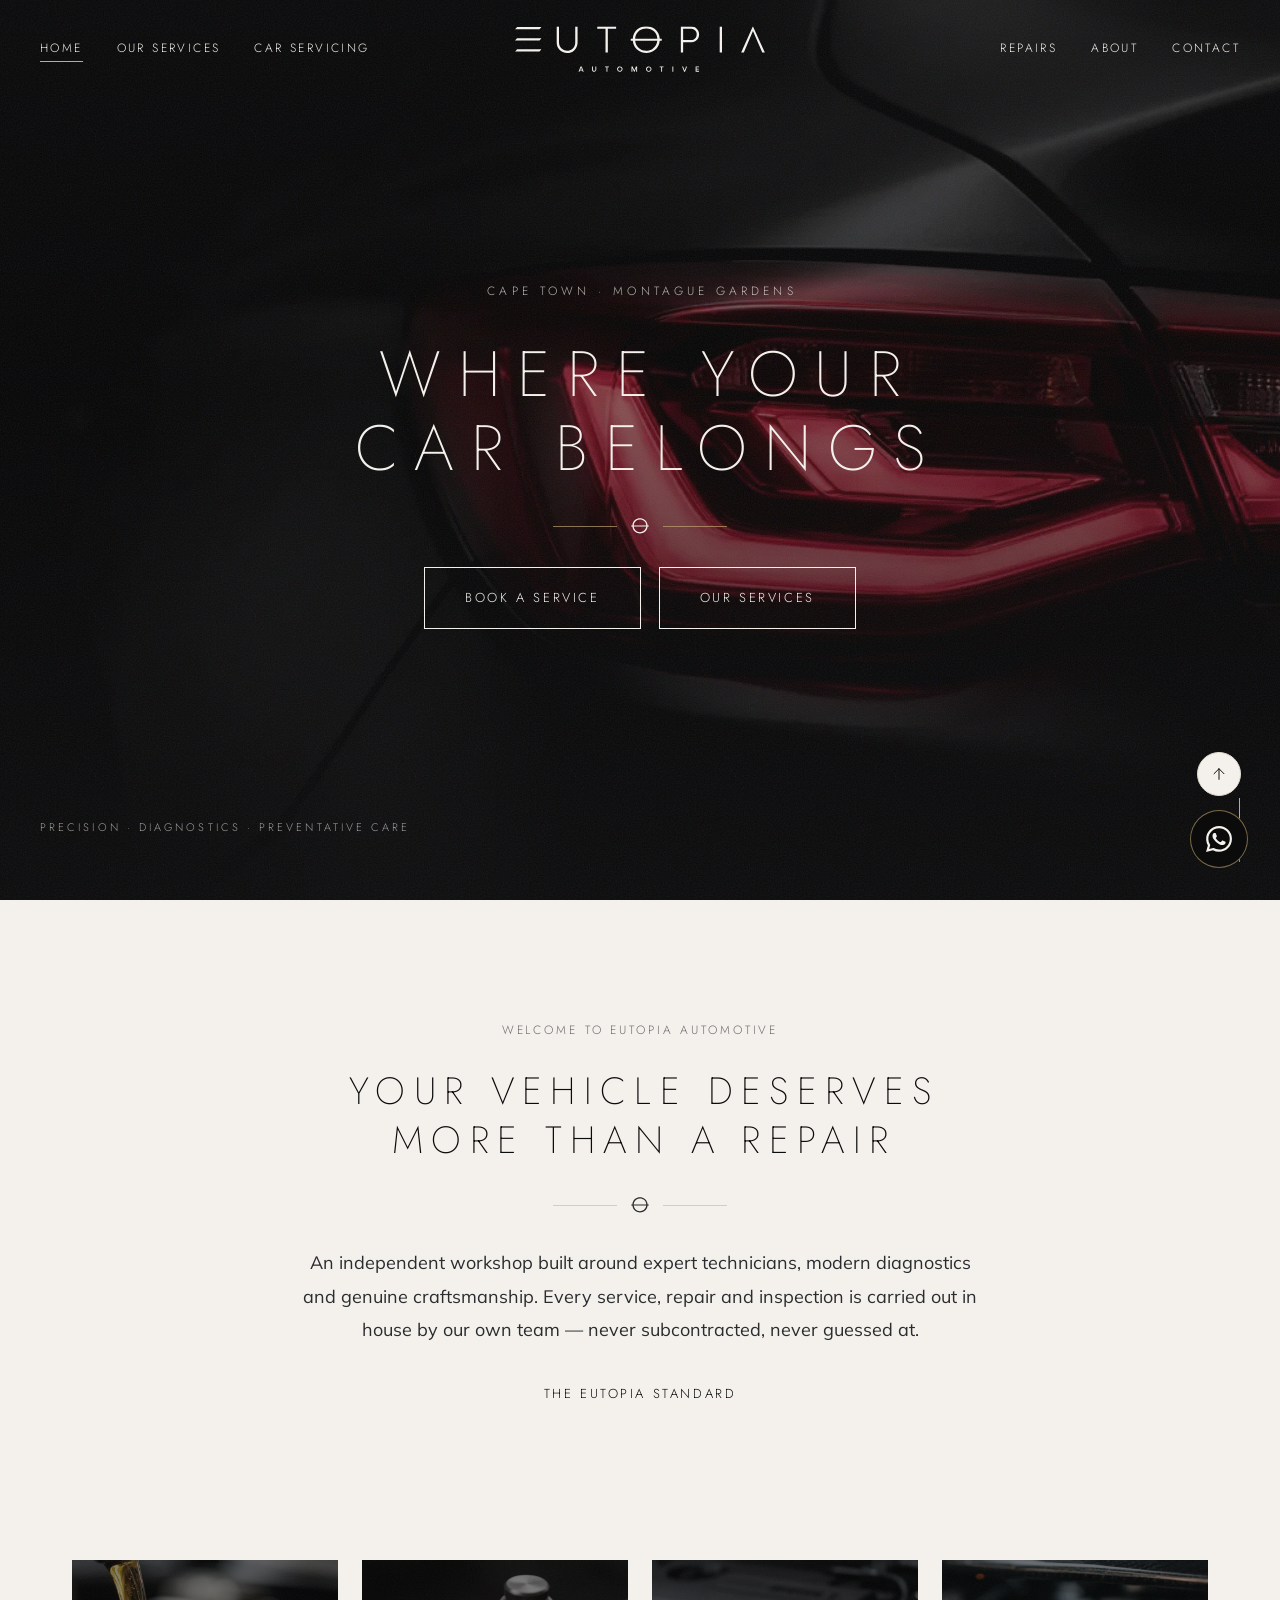
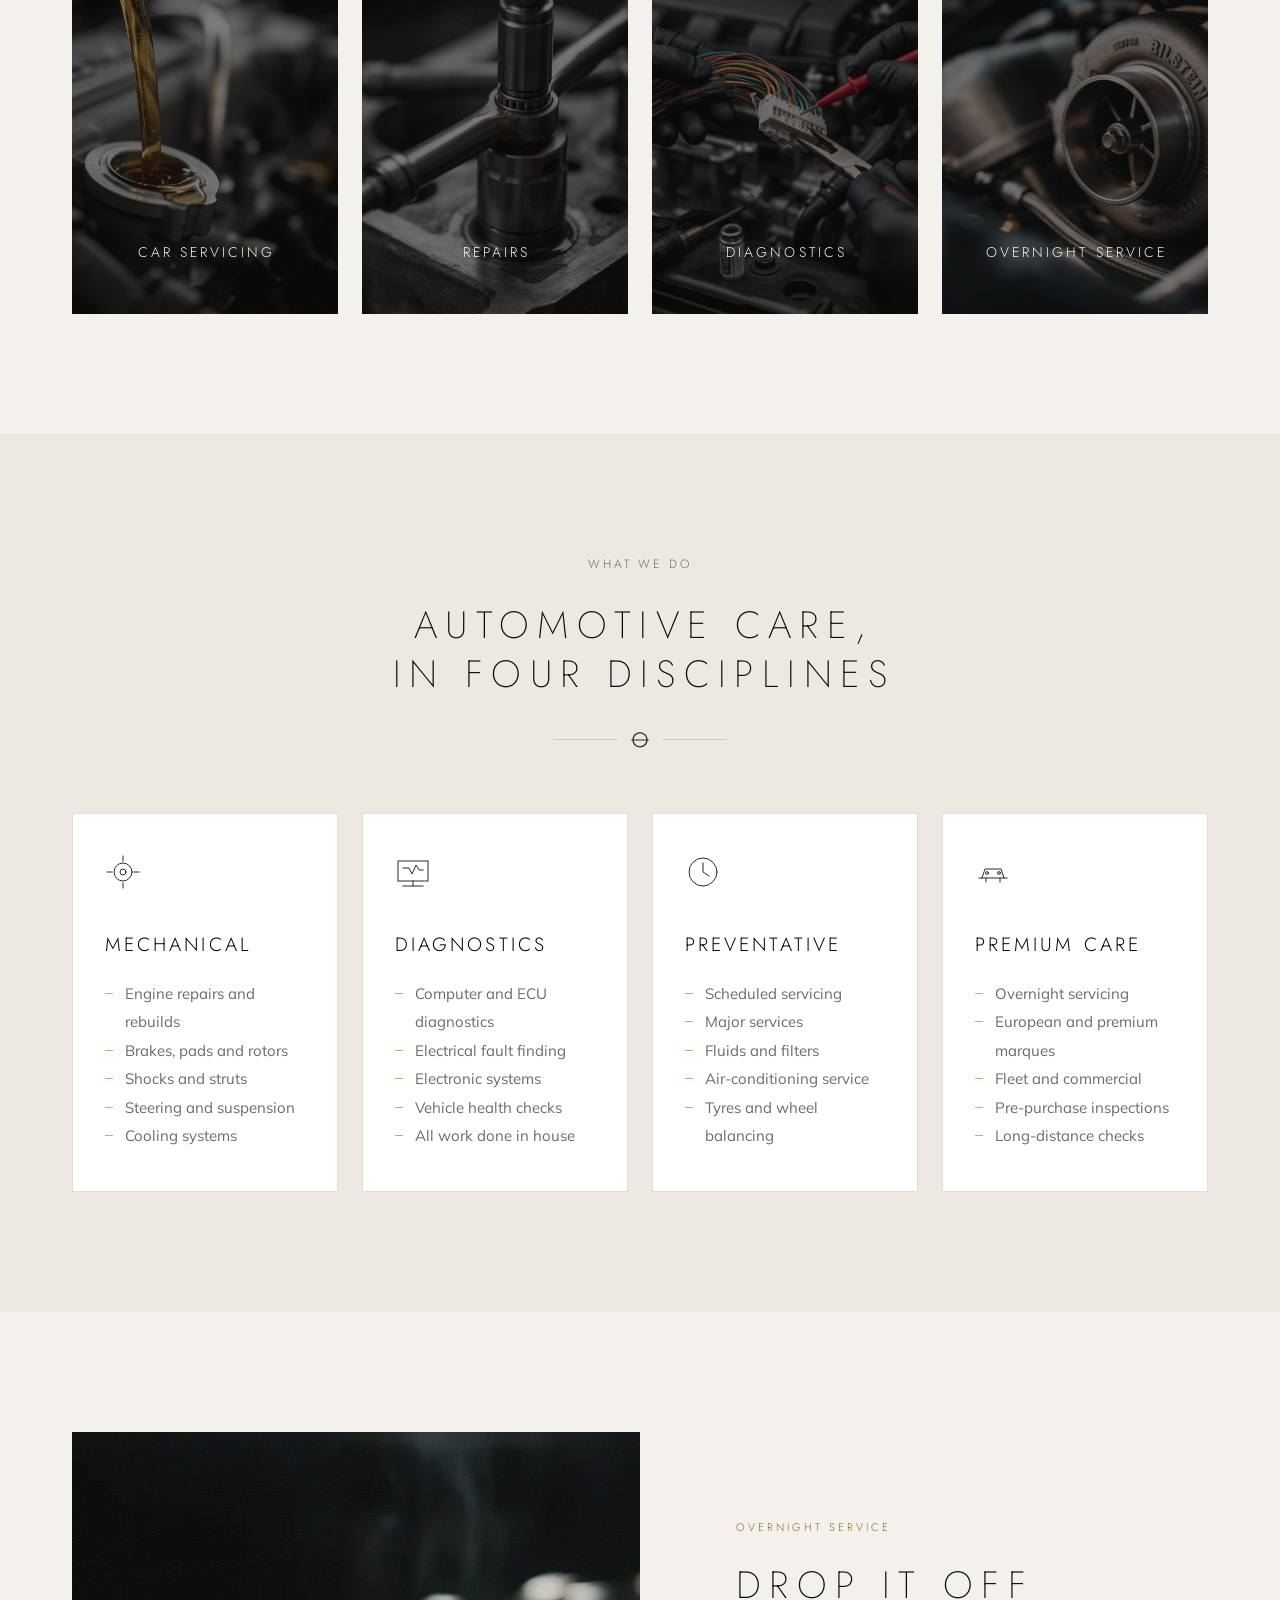
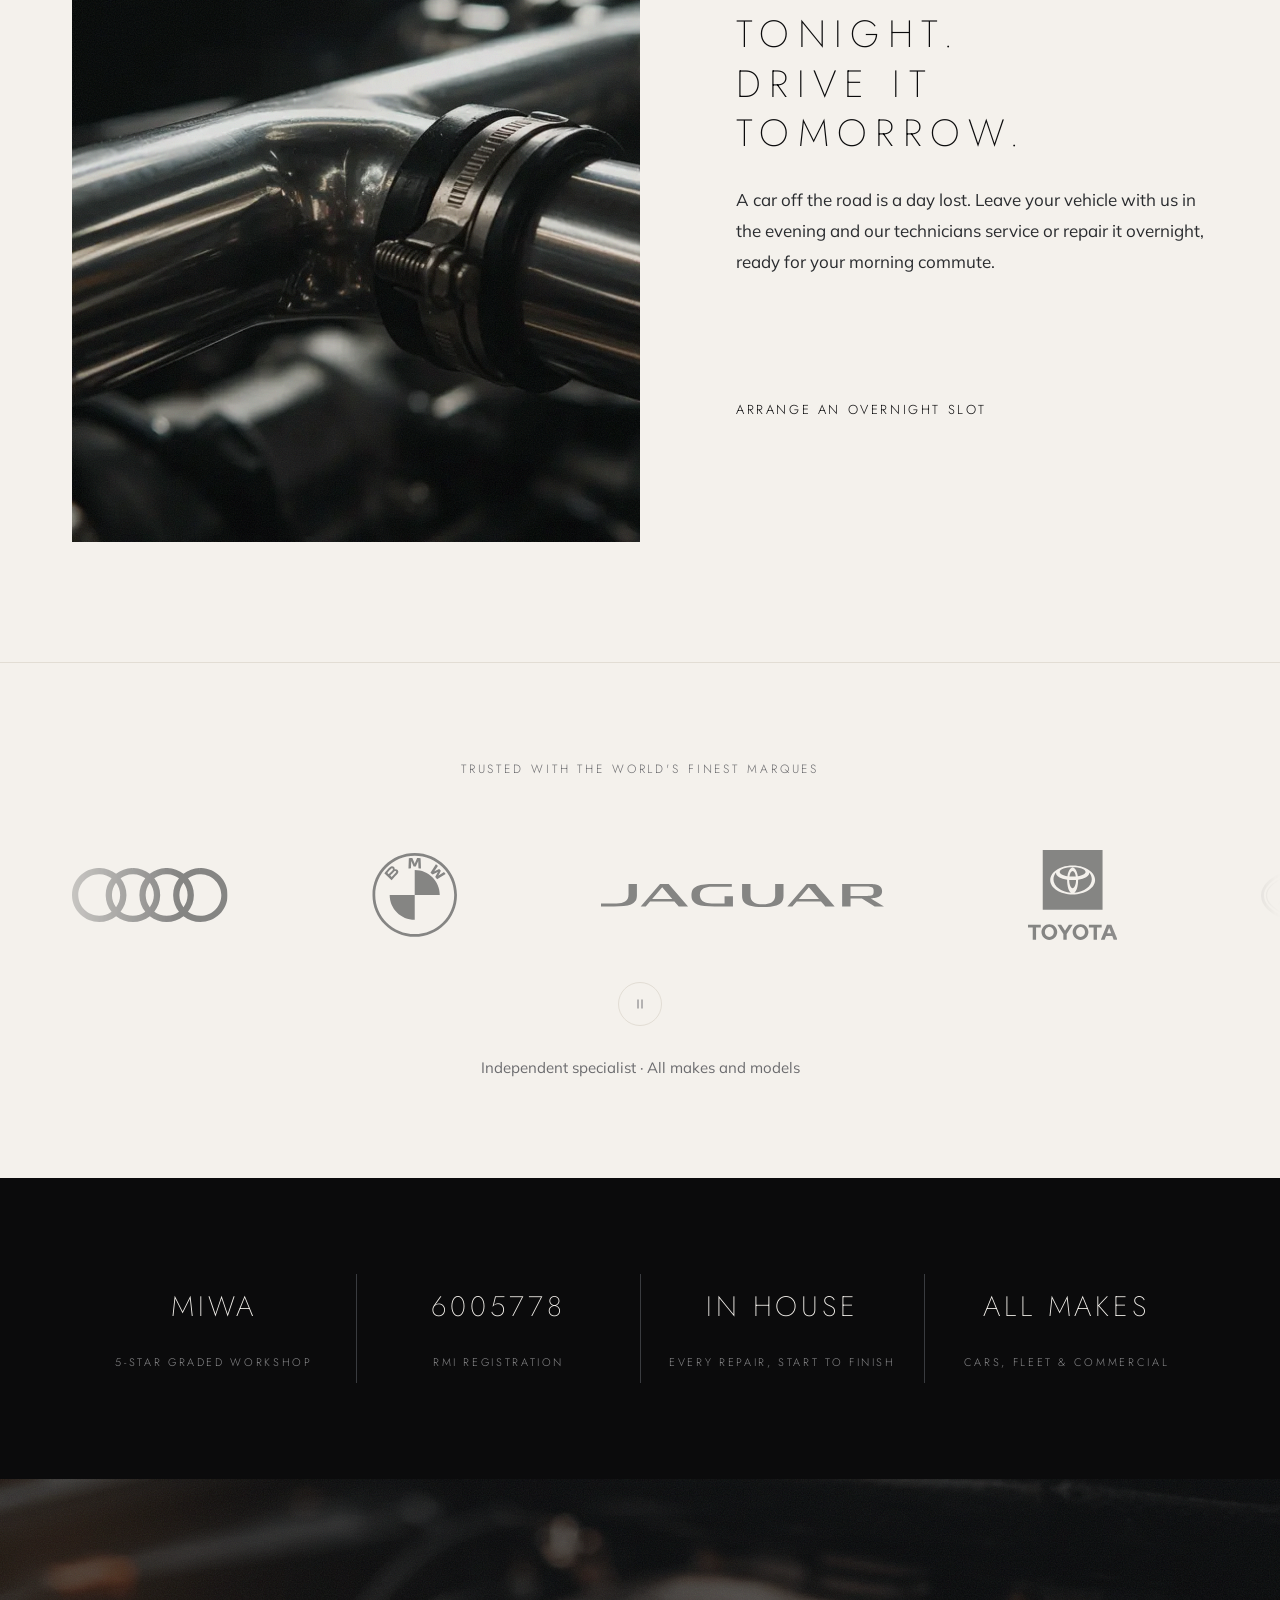
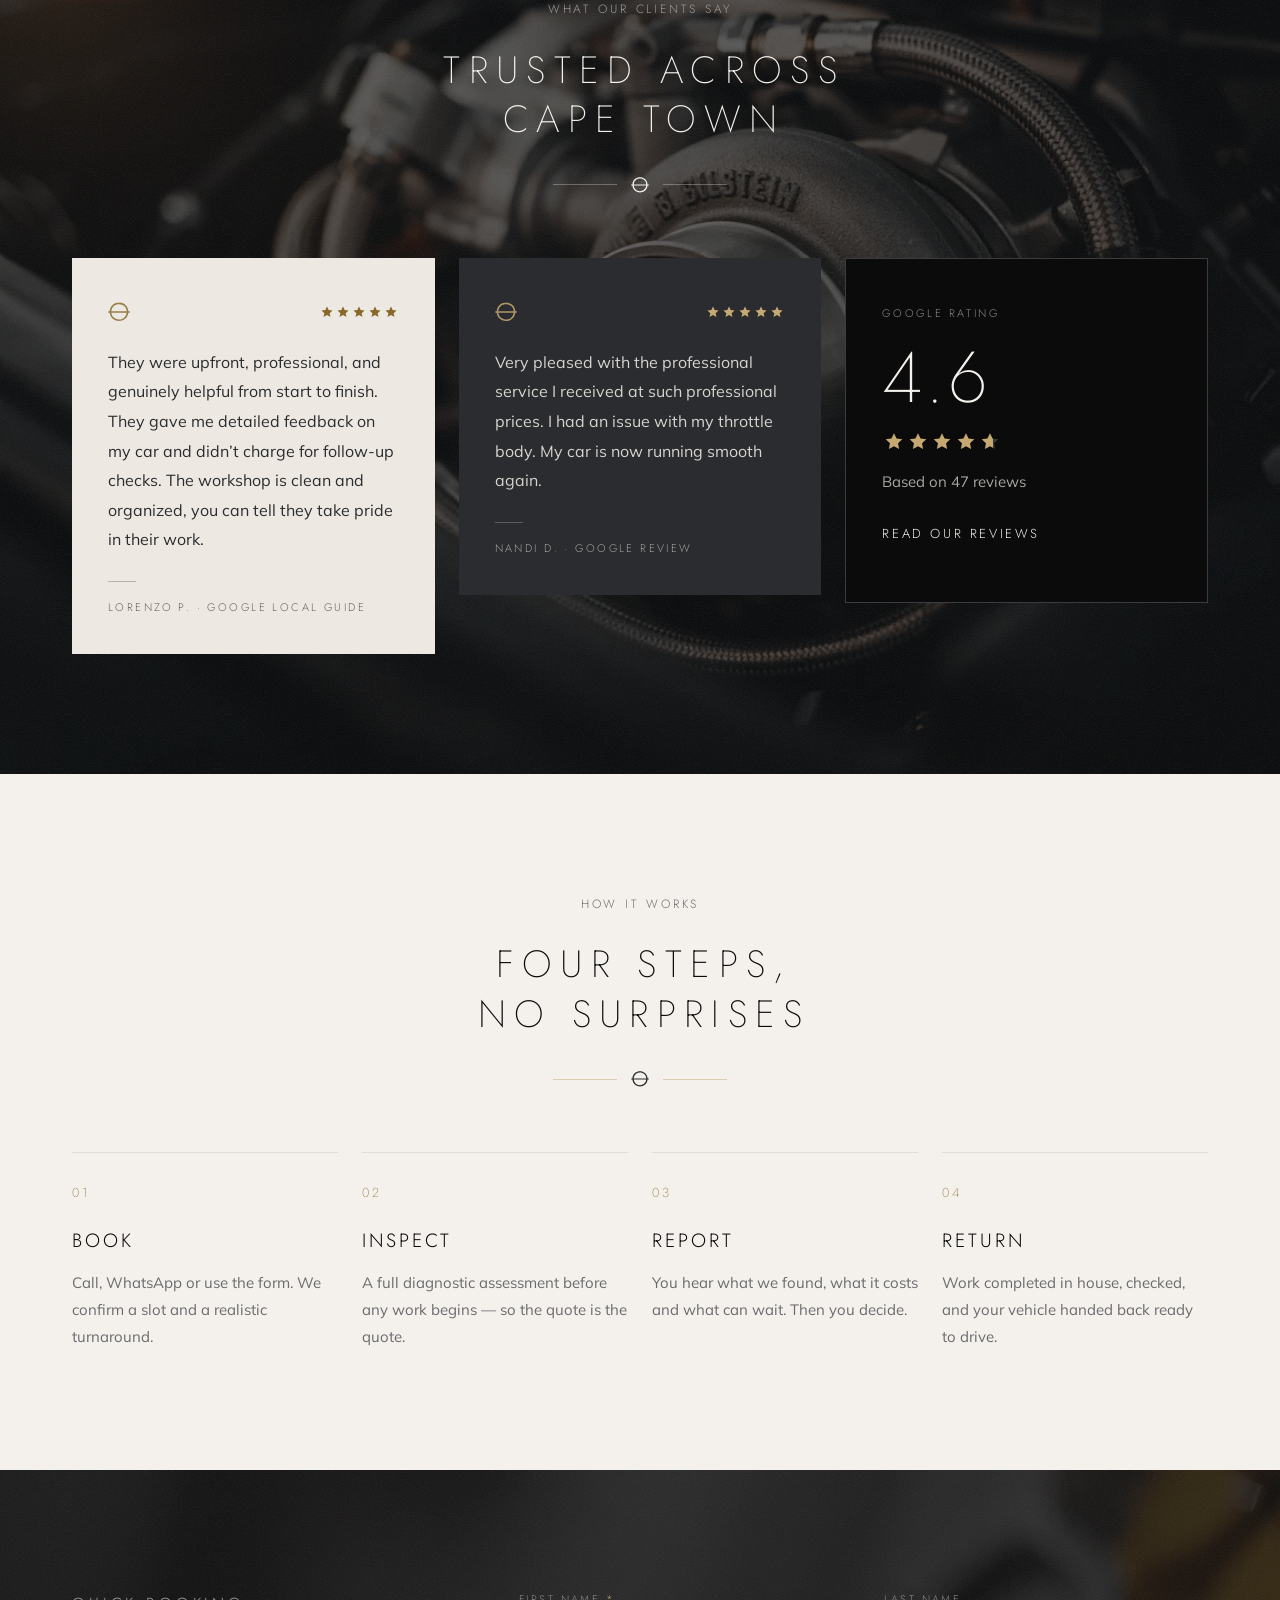
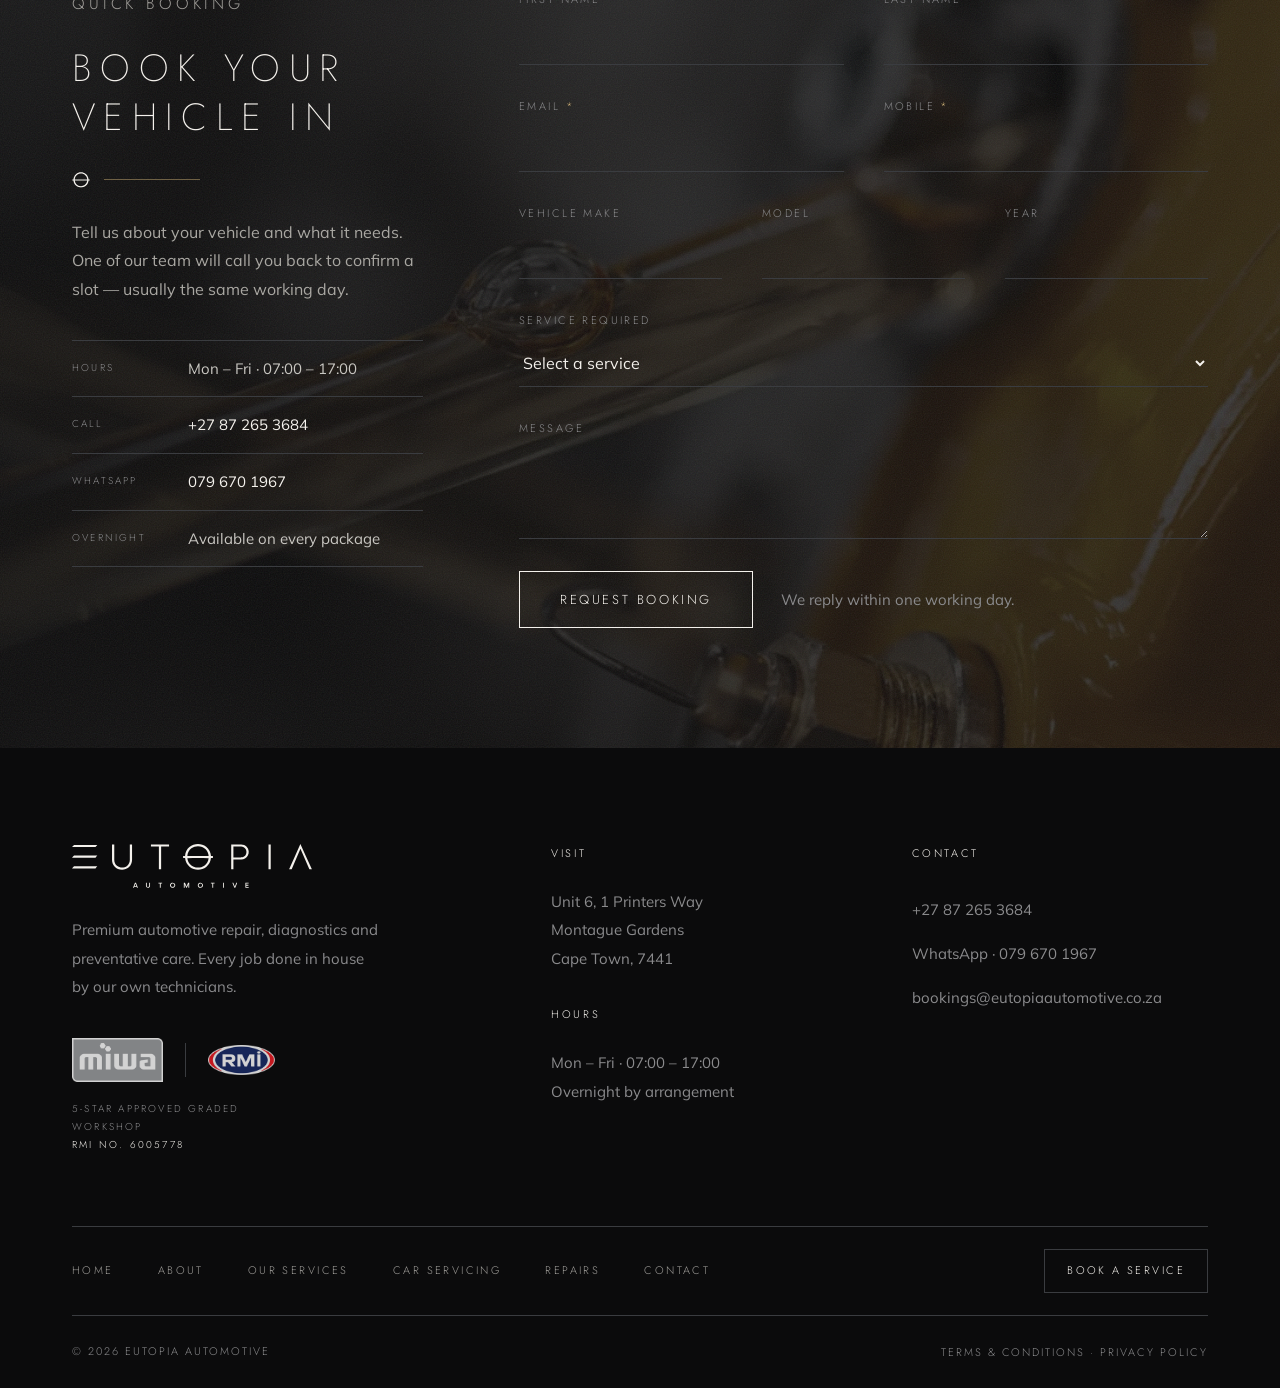
==== index.html @ 38d5803f "Fix: restore Jost and Mulish on every page (font stylesheet link was dropped by the build)" ====
<!DOCTYPE html>
<html lang="en-ZA">
<head>
<meta charset="UTF-8">
<meta name="viewport" content="width=device-width, initial-scale=1">
<title>Car Service &amp; Repairs Cape Town | EUTOPIA Automotive</title>
<meta name="description" content="MIWA 5-star graded workshop in Montague Gardens, Cape Town. Car servicing from R850, diagnostics, repairs and overnight service — every job done in house.">
<meta name="robots" content="index, follow, max-image-preview:large, max-snippet:-1">
<link rel="canonical" href="https://www.eutopiaautomotive.co.za/">
<meta property="og:type" content="website">
<meta property="og:locale" content="en_ZA">
<meta property="og:site_name" content="EUTOPIA Automotive">
<meta property="og:title" content="Car Service &amp; Repairs Cape Town | EUTOPIA Automotive">
<meta property="og:description" content="MIWA 5-star graded workshop in Montague Gardens, Cape Town. Car servicing from R850, diagnostics, repairs and overnight service — every job done in house.">
<meta property="og:url" content="https://www.eutopiaautomotive.co.za/">
<meta property="og:image" content="https://www.eutopiaautomotive.co.za/assets/img/og-eutopia.jpg">
<meta property="og:image:width" content="1200">
<meta property="og:image:height" content="630">
<meta property="og:image:alt" content="EUTOPIA Automotive — premium automotive care in Cape Town">
<meta name="twitter:card" content="summary_large_image">
<meta name="twitter:title" content="Car Service &amp; Repairs Cape Town | EUTOPIA Automotive">
<meta name="twitter:description" content="MIWA 5-star graded workshop in Montague Gardens, Cape Town. Car servicing from R850, diagnostics, repairs and overnight service — every job done in house.">
<meta name="twitter:image" content="https://www.eutopiaautomotive.co.za/assets/img/og-eutopia.jpg">
<meta name="geo.region" content="ZA-WC">
<meta name="geo.placename" content="Montague Gardens, Cape Town">
<link rel="icon" type="image/svg+xml" href="/favicon.svg">
<link rel="apple-touch-icon" href="/favicon.svg">
<meta name="theme-color" content="#0B0B0C">
<link rel="alternate" type="text/plain" title="LLM summary" href="/llms.txt">
<link rel="preconnect" href="https://fonts.googleapis.com">
<link rel="preconnect" href="https://fonts.gstatic.com" crossorigin>
<link href="https://fonts.googleapis.com/css2?family=Jost:wght@200;300;400&family=Mulish:wght@300;400&display=swap" rel="stylesheet">
<link rel="stylesheet" href="/assets/css/site.css?v=c43fa5d159">
<script type="application/ld+json">
{
 "@context": "https://schema.org",
 "@graph": [
  {
   "@type": [
    "AutoRepair",
    "LocalBusiness"
   ],
   "@id": "https://www.eutopiaautomotive.co.za/#business",
   "name": "EUTOPIA Automotive",
   "alternateName": "Total Motor Care",
   "url": "https://www.eutopiaautomotive.co.za/",
   "logo": "https://www.eutopiaautomotive.co.za/assets/brand/eutopia-logo-obsidian.svg",
   "image": "https://www.eutopiaautomotive.co.za/assets/img/og-eutopia.jpg",
   "description": "Independent automotive workshop in Montague Gardens, Cape Town: servicing, diagnostics, mechanical and auto-electrical repairs and overnight service for all makes.",
   "telephone": "+27872653684",
   "email": "bookings@eutopiaautomotive.co.za",
   "address": {
    "@type": "PostalAddress",
    "streetAddress": "Unit 6, 1 Printers Way",
    "addressLocality": "Cape Town",
    "addressRegion": "Western Cape",
    "postalCode": "7441",
    "addressCountry": "ZA"
   },
   "areaServed": [
    {
     "@type": "City",
     "name": "Cape Town"
    },
    {
     "@type": "Place",
     "name": "Montague Gardens"
    },
    {
     "@type": "Place",
     "name": "Milnerton"
    },
    {
     "@type": "Place",
     "name": "Century City"
    }
   ],
   "openingHoursSpecification": [
    {
     "@type": "OpeningHoursSpecification",
     "dayOfWeek": [
      "Monday",
      "Tuesday",
      "Wednesday",
      "Thursday",
      "Friday"
     ],
     "opens": "07:00",
     "closes": "17:00"
    }
   ],
   "priceRange": "R850–R4250",
   "currenciesAccepted": "ZAR",
   "memberOf": [
    {
     "@type": "Organization",
     "name": "Motor Industry Workshop Association (MIWA)",
     "url": "https://www.miwa.org.za/"
    },
    {
     "@type": "Organization",
     "name": "Retail Motor Industry Organisation (RMI)",
     "url": "https://www.rmi.org.za/"
    }
   ],
   "knowsAbout": [
    "Car servicing",
    "Vehicle diagnostics",
    "Auto-electrical repairs",
    "Brake repairs",
    "Suspension repairs",
    "Engine rebuilds",
    "Vehicle air-conditioning",
    "Wheel alignment and balancing",
    "Fleet maintenance"
   ],
   "contactPoint": [
    {
     "@type": "ContactPoint",
     "contactType": "customer service",
     "telephone": "+27872653684",
     "email": "bookings@eutopiaautomotive.co.za",
     "areaServed": "ZA",
     "availableLanguage": [
      "English"
     ]
    }
   ],
   "hasOfferCatalog": {
    "@id": "https://www.eutopiaautomotive.co.za/car-servicing#packages"
   }
  },
  {
   "@type": "WebSite",
   "@id": "https://www.eutopiaautomotive.co.za/#website",
   "url": "https://www.eutopiaautomotive.co.za/",
   "name": "EUTOPIA Automotive",
   "alternateName": "Total Motor Care",
   "inLanguage": "en-ZA",
   "publisher": {
    "@id": "https://www.eutopiaautomotive.co.za/#business"
   }
  },
  {
   "@type": "WebPage",
   "@id": "https://www.eutopiaautomotive.co.za/#webpage",
   "url": "https://www.eutopiaautomotive.co.za/",
   "name": "Car Service & Repairs Cape Town | EUTOPIA Automotive",
   "description": "MIWA 5-star graded workshop in Montague Gardens, Cape Town. Car servicing from R850, diagnostics, repairs and overnight service — every job done in house.",
   "inLanguage": "en-ZA",
   "isPartOf": {
    "@id": "https://www.eutopiaautomotive.co.za/#website"
   },
   "about": {
    "@id": "https://www.eutopiaautomotive.co.za/#business"
   },
   "dateModified": "2026-09-22",
   "primaryImageOfPage": {
    "@type": "ImageObject",
    "url": "https://www.eutopiaautomotive.co.za/assets/img/og-eutopia.jpg"
   }
  }
 ]
}
</script>
</head>
<body data-page="home" class="page-home">

<svg width="0" height="0" style="position:absolute" aria-hidden="true" focusable="false">
  <symbol id="eut-logo" viewBox="0 0 1639 300"><path d="M801.84 21.0896C833.213 -6.20371 883.853 -7.01705 916.4 18.7163C936.066 33.8896 947.92 58.063 949.093 82.7563C953.493 82.7563 957.893 82.7696 962.306 82.7696C962.306 87.3296 962.306 91.8896 962.306 96.463C957.826 96.463 953.36 96.4763 948.893 96.463C946.906 119.93 935.306 142.61 916.626 157.13C885.013 182.276 836.186 182.37 804.573 157.183C785.88 142.65 774.253 119.956 772.266 96.463C767.76 96.4763 763.253 96.463 758.76 96.463C758.733 91.8896 758.746 87.3296 758.76 82.7696C763.133 82.7696 767.52 82.7029 771.906 82.8629C773.36 59.4229 783.746 36.3563 801.84 21.0896ZM815.56 29.4896C798.88 41.9296 788.84 62.1163 787.6 82.7563C836.173 82.7696 884.746 82.7696 933.32 82.7563C932.213 65.303 925.093 48.1163 912.626 35.7429C887.64 10.2629 843.693 7.87627 815.56 29.4896ZM787.88 96.4896C789.533 111.796 795.8 126.703 806.28 138.063C830.24 164.836 874.333 168.69 903.373 148.076C920.293 136.383 931.026 116.85 933.04 96.4896C884.653 96.4629 836.266 96.4629 787.88 96.4896Z" fill="currentColor"/><path d="M1559.67 0.0898438C1585.97 57.5965 1612.17 115.157 1638.33 172.73C1632.63 172.73 1626.92 172.757 1621.23 172.717C1600.92 125.69 1580.64 78.6498 1560.24 31.6632C1540.28 78.6898 1520.37 125.743 1500.37 172.743C1494.49 172.743 1488.63 172.69 1482.77 172.77C1508.25 115.143 1534.05 57.6632 1559.67 0.0898438Z" fill="currentColor"/><path d="M273.254 2.95626C278.347 2.90292 283.441 2.92959 288.534 2.91626C288.574 38.3563 288.521 73.8096 288.561 109.25C288.667 124.396 295.401 139.516 307.187 149.156C326.214 165.05 356.427 165.303 375.667 149.61C387.734 139.983 394.694 124.663 394.787 109.303C394.814 73.8496 394.814 38.4096 394.787 2.9696C399.854 2.86294 404.921 2.99628 409.987 2.84961C410.241 37.8629 410.027 72.8763 410.094 107.89C410.387 127.063 402.374 146.383 387.867 159.063C360.894 183.436 314.521 181.303 290.347 153.943C279.334 141.85 273.361 125.516 273.267 109.21C273.241 73.7829 273.281 38.3696 273.254 2.95626Z" fill="currentColor"/><path d="M539.119 2.92975C580.373 2.92975 621.626 2.91642 662.879 2.92975C662.893 7.70309 662.893 12.4631 662.893 17.2364C644.799 17.2497 626.706 17.2364 608.626 17.2364C608.626 69.1964 608.626 121.143 608.626 173.09C603.533 173.103 598.439 173.09 593.346 173.103C593.333 121.143 593.333 69.1964 593.346 17.2497C575.266 17.2231 557.186 17.2631 539.119 17.2364C539.106 12.4631 539.106 7.68975 539.119 2.92975Z" fill="currentColor"/><path d="M1087.35 2.9306C1109.96 2.9306 1132.59 2.9039 1155.21 2.9439C1169.12 2.87724 1183.13 8.26392 1192.87 18.3306C1208.89 34.4373 1211.55 61.4106 1200.09 80.8239C1191.35 96.1439 1173.99 105.597 1156.47 105.717C1138.44 105.811 1120.4 105.731 1102.37 105.757C1102.36 128.211 1102.39 150.651 1102.36 173.091C1097.35 173.091 1092.33 173.104 1087.33 173.091C1087.32 116.371 1087.31 59.6506 1087.35 2.9306ZM1102.35 17.2639C1102.39 41.9839 1102.35 66.7173 1102.37 91.4373C1116.43 91.4506 1130.48 91.4373 1144.53 91.4506C1154.76 91.7039 1165.76 91.8906 1174.61 85.9173C1191.88 75.3973 1196.27 50.2506 1185.57 33.5973C1179.23 23.3173 1167.27 17.1839 1155.28 17.2506C1137.64 17.2373 1120 17.2239 1102.35 17.2639Z" fill="currentColor"/><path d="M1342.15 2.92936C1347.13 2.91603 1352.13 2.92935 1357.15 2.91602C1357.19 59.6493 1357.17 116.369 1357.16 173.103C1352.13 173.089 1347.13 173.103 1342.13 173.076C1342.13 116.369 1342.12 59.6494 1342.15 2.92936Z" fill="currentColor"/><path d="M0 20.8224C4.57333 15.8758 9.12 10.9158 13.7067 5.98242C66.72 5.99576 119.747 5.9691 172.76 5.99577C168.587 10.9558 164.4 15.9158 160.187 20.8491C106.787 20.8091 53.4 20.8491 0 20.8224Z" fill="currentColor"/><path d="M14.0937 79.0368C66.9737 78.8501 119.867 79.0101 172.76 78.9568C168.654 83.9168 164.414 88.7568 160.347 93.7435C106.907 93.8768 53.4537 93.7701 0.0136719 93.7968C4.80034 88.9835 8.93367 83.3568 14.0937 79.0368Z" fill="currentColor"/><path d="M13.814 151.889C66.8007 151.995 119.774 151.875 172.761 151.942C168.601 156.889 164.414 161.822 160.254 166.755C106.841 166.782 53.4407 166.782 0.0273438 166.755C4.60068 161.782 9.14734 156.769 13.814 151.889Z" fill="currentColor"/><path d="M682.454 264.837C691.974 262.077 703.214 268.424 704.667 278.477C706.614 287.477 700.294 297.21 691.174 298.797C682.347 300.97 672.201 295.61 669.961 286.61C667.107 277.49 673.027 266.824 682.454 264.837ZM681.094 271.49C672.961 275.784 673.681 289.37 682.361 292.624C690.054 296.304 699.907 289.637 698.947 281.064C698.961 272.424 688.294 266.957 681.094 271.49Z" fill="currentColor"/><path d="M873.107 264.649C882.974 262.196 894.081 269.489 894.721 279.863C896.147 289.703 887.734 299.263 877.801 299.209C868.414 299.983 859.334 292.209 859.201 282.703C858.481 274.276 864.787 266.089 873.107 264.649ZM871.734 271.089C863.387 274.689 863.041 288.009 871.147 292.089C878.281 296.396 888.734 291.076 888.787 282.569C889.947 273.716 879.481 266.929 871.734 271.089Z" fill="currentColor"/><path d="M429.934 264.797C432.227 264.797 434.52 264.784 436.827 264.797C441.307 276.077 445.76 287.384 450.214 298.677C448.054 298.664 445.907 298.664 443.76 298.664C442.854 296.264 441.934 293.877 441 291.49C435.867 291.49 430.734 291.49 425.6 291.49C424.667 293.877 423.747 296.264 422.854 298.677C420.747 298.664 418.64 298.664 416.547 298.677C421 287.384 425.454 276.09 429.934 264.797ZM433.214 271.29C431.44 276.25 429.507 281.157 427.667 286.09C431.414 286.077 435.187 286.077 438.947 286.09C437.054 281.144 435.28 276.157 433.214 271.29Z" fill="currentColor"/><path d="M505.133 287.37C504.839 279.85 505.093 272.317 505.039 264.81C506.466 264.797 509.346 264.783 510.786 264.783C510.959 272.063 510.653 279.357 510.933 286.65C511.266 291.237 516.213 294.423 520.586 293.41C524.386 292.837 527.279 289.143 527.066 285.33C527.133 278.49 527.039 271.637 527.079 264.797C529.013 264.797 530.946 264.797 532.893 264.797C532.839 272.023 532.999 279.263 532.839 286.49C532.773 293.557 526.186 299.37 519.239 299.223C512.413 299.61 505.706 294.29 505.133 287.37Z" fill="currentColor"/><path d="M590.213 270.304C590.226 268.45 590.24 266.624 590.253 264.797C598.626 264.81 607 264.784 615.373 264.81C615.36 266.637 615.36 268.477 615.373 270.317C612.16 270.304 608.96 270.317 605.773 270.33C605.76 279.77 605.773 289.224 605.76 298.677C603.813 298.664 601.866 298.664 599.933 298.677C599.866 289.21 600.026 279.744 599.84 270.277C596.626 270.317 593.426 270.317 590.213 270.304Z" fill="currentColor"/><path d="M763.721 298.624C763.774 287.344 763.694 276.077 763.747 264.797C766.267 264.784 768.787 264.797 771.334 264.797C774.987 273.064 778.521 281.384 782.214 289.637C785.801 281.37 789.427 273.117 792.974 264.824C795.481 264.797 797.987 264.797 800.507 264.797C800.521 276.09 800.521 287.384 800.507 298.677C798.561 298.664 796.614 298.664 794.681 298.677C794.667 290.69 794.667 282.69 794.681 274.704C791.147 282.664 787.681 290.664 784.201 298.637C783.201 298.677 781.187 298.744 780.187 298.77C776.467 291.05 773.454 282.997 769.667 275.304C769.481 283.104 769.614 290.89 769.574 298.69C767.614 298.664 765.654 298.624 763.721 298.624Z" fill="currentColor"/><path d="M948.627 264.809C957.013 264.795 965.4 264.795 973.787 264.809C973.773 266.635 973.76 268.462 973.773 270.316C970.56 270.302 967.36 270.316 964.16 270.329C964.16 279.782 964.173 289.222 964.16 298.675C962.2 298.662 960.253 298.662 958.32 298.675C958.307 289.222 958.32 279.782 958.32 270.329C955.08 270.316 951.853 270.302 948.64 270.316C948.627 268.476 948.613 266.635 948.627 264.809Z" fill="currentColor"/><path d="M1032.01 264.797C1033.93 264.797 1035.88 264.797 1037.84 264.81C1037.85 276.09 1037.85 287.384 1037.84 298.677C1035.88 298.664 1033.93 298.664 1032.01 298.677C1032 287.384 1032 276.09 1032.01 264.797Z" fill="currentColor"/><path d="M1095.2 264.81C1097.37 264.797 1099.57 264.797 1101.79 264.797C1105.16 273.53 1108.63 282.237 1111.91 291.01C1114.93 282.384 1120.27 274.144 1120.33 264.797C1122.35 264.797 1124.36 264.797 1126.39 264.81C1126.53 268.184 1125.95 271.557 1124.67 274.704C1121.48 282.717 1118.17 290.677 1114.97 298.677C1112.93 298.664 1110.91 298.664 1108.91 298.677C1104.35 287.37 1099.76 276.104 1095.2 264.81Z" fill="currentColor"/><path d="M1184.28 264.809C1191.63 264.795 1198.96 264.795 1206.32 264.809C1206.29 266.635 1206.29 268.462 1206.32 270.316C1200.91 270.329 1195.51 270.302 1190.11 270.329C1190.08 273.182 1190.08 276.036 1190.09 278.902C1194.96 278.902 1199.83 278.902 1204.69 278.902C1204.68 280.729 1204.68 282.569 1204.71 284.409C1199.83 284.409 1194.97 284.409 1190.11 284.409C1190.08 287.329 1190.08 290.249 1190.09 293.182C1195.59 293.195 1201.09 293.182 1206.6 293.182C1206.56 295.049 1206.53 296.902 1206.41 298.782C1199.04 298.555 1191.65 298.729 1184.28 298.675C1184.27 287.382 1184.27 276.089 1184.28 264.809Z" fill="currentColor"/></symbol>
  <symbol id="eut-logo-black" viewBox="0 0 1639 300"><path d="M801.84 21.0896C833.213 -6.20371 883.853 -7.01705 916.4 18.7163C936.066 33.8896 947.92 58.063 949.093 82.7563C953.493 82.7563 957.893 82.7696 962.306 82.7696C962.306 87.3296 962.306 91.8896 962.306 96.463C957.826 96.463 953.36 96.4763 948.893 96.463C946.906 119.93 935.306 142.61 916.626 157.13C885.013 182.276 836.186 182.37 804.573 157.183C785.88 142.65 774.253 119.956 772.266 96.463C767.76 96.4763 763.253 96.463 758.76 96.463C758.733 91.8896 758.746 87.3296 758.76 82.7696C763.133 82.7696 767.52 82.7029 771.906 82.8629C773.36 59.4229 783.746 36.3563 801.84 21.0896ZM815.56 29.4896C798.88 41.9296 788.84 62.1163 787.6 82.7563C836.173 82.7696 884.746 82.7696 933.32 82.7563C932.213 65.3029 925.093 48.1163 912.626 35.7429C887.64 10.2629 843.693 7.87627 815.56 29.4896ZM787.88 96.4896C789.533 111.796 795.8 126.703 806.28 138.063C830.24 164.836 874.333 168.69 903.373 148.076C920.293 136.383 931.026 116.85 933.04 96.4896C884.653 96.4629 836.266 96.4629 787.88 96.4896Z" fill="black"/><path d="M1559.67 0.0898438C1585.97 57.5965 1612.17 115.157 1638.33 172.73C1632.63 172.73 1626.92 172.757 1621.23 172.717C1600.92 125.69 1580.64 78.6498 1560.24 31.6632C1540.28 78.6898 1520.37 125.743 1500.37 172.743C1494.49 172.743 1488.63 172.69 1482.77 172.77C1508.25 115.143 1534.05 57.6632 1559.67 0.0898438Z" fill="black"/><path d="M273.254 2.95626C278.347 2.90292 283.441 2.92959 288.534 2.91626C288.574 38.3563 288.521 73.8096 288.561 109.25C288.667 124.396 295.401 139.516 307.187 149.156C326.214 165.05 356.427 165.303 375.667 149.61C387.734 139.983 394.694 124.663 394.787 109.303C394.814 73.8496 394.814 38.4096 394.787 2.9696C399.854 2.86294 404.921 2.99628 409.987 2.84961C410.241 37.8629 410.027 72.8763 410.094 107.89C410.387 127.063 402.374 146.383 387.867 159.063C360.894 183.436 314.521 181.303 290.347 153.943C279.334 141.85 273.361 125.516 273.267 109.21C273.241 73.7829 273.281 38.3696 273.254 2.95626Z" fill="black"/><path d="M539.119 2.92975C580.373 2.92975 621.626 2.91642 662.879 2.92975C662.893 7.70309 662.893 12.4631 662.893 17.2364C644.799 17.2497 626.706 17.2364 608.626 17.2364C608.626 69.1964 608.626 121.143 608.626 173.09C603.533 173.103 598.439 173.09 593.346 173.103C593.333 121.143 593.333 69.1964 593.346 17.2497C575.266 17.2231 557.186 17.2631 539.119 17.2364C539.106 12.4631 539.106 7.68975 539.119 2.92975Z" fill="black"/><path d="M1087.35 2.9306C1109.96 2.9306 1132.59 2.9039 1155.21 2.9439C1169.12 2.87724 1183.13 8.26392 1192.87 18.3306C1208.89 34.4373 1211.55 61.4106 1200.09 80.8239C1191.35 96.1439 1173.99 105.597 1156.47 105.717C1138.44 105.811 1120.4 105.731 1102.37 105.757C1102.36 128.211 1102.39 150.651 1102.36 173.091C1097.35 173.091 1092.33 173.104 1087.33 173.091C1087.32 116.371 1087.31 59.6506 1087.35 2.9306ZM1102.35 17.2639C1102.39 41.9839 1102.35 66.7173 1102.37 91.4373C1116.43 91.4506 1130.48 91.4372 1144.53 91.4506C1154.76 91.7039 1165.76 91.8906 1174.61 85.9173C1191.88 75.3973 1196.27 50.2506 1185.57 33.5973C1179.23 23.3173 1167.27 17.1839 1155.28 17.2506C1137.64 17.2373 1120 17.2239 1102.35 17.2639Z" fill="black"/><path d="M1342.15 2.92936C1347.13 2.91603 1352.13 2.92935 1357.15 2.91602C1357.19 59.6493 1357.17 116.369 1357.16 173.103C1352.13 173.089 1347.13 173.103 1342.13 173.076C1342.13 116.369 1342.12 59.6494 1342.15 2.92936Z" fill="black"/><path d="M0 20.8224C4.57333 15.8758 9.12 10.9158 13.7067 5.98242C66.72 5.99576 119.747 5.9691 172.76 5.99577C168.587 10.9558 164.4 15.9158 160.187 20.8491C106.787 20.8091 53.4 20.8491 0 20.8224Z" fill="black"/><path d="M14.0937 79.0368C66.9737 78.8501 119.867 79.0101 172.76 78.9568C168.654 83.9168 164.414 88.7568 160.347 93.7435C106.907 93.8768 53.4537 93.7701 0.0136719 93.7968C4.80034 88.9835 8.93367 83.3568 14.0937 79.0368Z" fill="black"/><path d="M13.814 151.889C66.8007 151.995 119.774 151.875 172.761 151.942C168.601 156.889 164.414 161.822 160.254 166.755C106.841 166.782 53.4407 166.782 0.0273438 166.755C4.60068 161.782 9.14734 156.769 13.814 151.889Z" fill="black"/><path d="M682.454 264.837C691.974 262.077 703.214 268.424 704.667 278.477C706.614 287.477 700.294 297.21 691.174 298.797C682.347 300.97 672.201 295.61 669.961 286.61C667.107 277.49 673.027 266.824 682.454 264.837ZM681.094 271.49C672.961 275.784 673.681 289.37 682.361 292.624C690.054 296.304 699.907 289.637 698.947 281.064C698.961 272.424 688.294 266.957 681.094 271.49Z" fill="black"/><path d="M873.107 264.649C882.974 262.196 894.081 269.489 894.721 279.863C896.147 289.703 887.734 299.263 877.801 299.209C868.414 299.983 859.334 292.209 859.201 282.703C858.481 274.276 864.787 266.089 873.107 264.649ZM871.734 271.089C863.387 274.689 863.041 288.009 871.147 292.089C878.281 296.396 888.734 291.076 888.787 282.569C889.947 273.716 879.481 266.929 871.734 271.089Z" fill="black"/><path d="M429.934 264.797C432.227 264.797 434.52 264.784 436.827 264.797C441.307 276.077 445.76 287.384 450.214 298.677C448.054 298.664 445.907 298.664 443.76 298.664C442.854 296.264 441.934 293.877 441 291.49C435.867 291.49 430.734 291.49 425.6 291.49C424.667 293.877 423.747 296.264 422.854 298.677C420.747 298.664 418.64 298.664 416.547 298.677C421 287.384 425.454 276.09 429.934 264.797ZM433.214 271.29C431.44 276.25 429.507 281.157 427.667 286.09C431.414 286.077 435.187 286.077 438.947 286.09C437.054 281.144 435.28 276.157 433.214 271.29Z" fill="black"/><path d="M505.133 287.37C504.839 279.85 505.093 272.317 505.039 264.81C506.466 264.797 509.346 264.783 510.786 264.783C510.959 272.063 510.653 279.357 510.933 286.65C511.266 291.237 516.213 294.423 520.586 293.41C524.386 292.837 527.279 289.143 527.066 285.33C527.133 278.49 527.039 271.637 527.079 264.797C529.013 264.797 530.946 264.797 532.893 264.797C532.839 272.023 532.999 279.263 532.839 286.49C532.773 293.557 526.186 299.37 519.239 299.223C512.413 299.61 505.706 294.29 505.133 287.37Z" fill="black"/><path d="M590.213 270.304C590.226 268.45 590.24 266.624 590.253 264.797C598.626 264.81 607 264.784 615.373 264.81C615.36 266.637 615.36 268.477 615.373 270.317C612.16 270.304 608.96 270.317 605.773 270.33C605.76 279.77 605.773 289.224 605.76 298.677C603.813 298.664 601.866 298.664 599.933 298.677C599.866 289.21 600.026 279.744 599.84 270.277C596.626 270.317 593.426 270.317 590.213 270.304Z" fill="black"/><path d="M763.721 298.624C763.774 287.344 763.694 276.077 763.747 264.797C766.267 264.784 768.787 264.797 771.334 264.797C774.987 273.064 778.521 281.384 782.214 289.637C785.801 281.37 789.427 273.117 792.974 264.824C795.481 264.797 797.987 264.797 800.507 264.797C800.521 276.09 800.521 287.384 800.507 298.677C798.561 298.664 796.614 298.664 794.681 298.677C794.667 290.69 794.667 282.69 794.681 274.704C791.147 282.664 787.681 290.664 784.201 298.637C783.201 298.677 781.187 298.744 780.187 298.77C776.467 291.05 773.454 282.997 769.667 275.304C769.481 283.104 769.614 290.89 769.574 298.69C767.614 298.664 765.654 298.624 763.721 298.624Z" fill="black"/><path d="M948.627 264.809C957.013 264.795 965.4 264.795 973.787 264.809C973.773 266.635 973.76 268.462 973.773 270.316C970.56 270.302 967.36 270.316 964.16 270.329C964.16 279.782 964.173 289.222 964.16 298.675C962.2 298.662 960.253 298.662 958.32 298.675C958.307 289.222 958.32 279.782 958.32 270.329C955.08 270.316 951.853 270.302 948.64 270.316C948.627 268.476 948.613 266.635 948.627 264.809Z" fill="black"/><path d="M1032.01 264.797C1033.93 264.797 1035.88 264.797 1037.84 264.81C1037.85 276.09 1037.85 287.384 1037.84 298.677C1035.88 298.664 1033.93 298.664 1032.01 298.677C1032 287.384 1032 276.09 1032.01 264.797Z" fill="black"/><path d="M1095.2 264.81C1097.37 264.797 1099.57 264.797 1101.79 264.797C1105.16 273.53 1108.63 282.237 1111.91 291.01C1114.93 282.384 1120.27 274.144 1120.33 264.797C1122.35 264.797 1124.36 264.797 1126.39 264.81C1126.53 268.184 1125.95 271.557 1124.67 274.704C1121.48 282.717 1118.17 290.677 1114.97 298.677C1112.93 298.664 1110.91 298.664 1108.91 298.677C1104.35 287.37 1099.76 276.104 1095.2 264.81Z" fill="black"/><path d="M1184.28 264.809C1191.63 264.795 1198.96 264.795 1206.32 264.809C1206.29 266.635 1206.29 268.462 1206.32 270.316C1200.91 270.329 1195.51 270.302 1190.11 270.329C1190.08 273.182 1190.08 276.036 1190.09 278.902C1194.96 278.902 1199.83 278.902 1204.69 278.902C1204.68 280.729 1204.68 282.569 1204.71 284.409C1199.83 284.409 1194.97 284.409 1190.11 284.409C1190.08 287.329 1190.08 290.249 1190.09 293.182C1195.59 293.195 1201.09 293.182 1206.6 293.182C1206.56 295.049 1206.53 296.902 1206.41 298.782C1199.04 298.555 1191.65 298.729 1184.28 298.675C1184.27 287.382 1184.27 276.089 1184.28 264.809Z" fill="black"/></symbol>
  <symbol id="eut-mark" viewBox="756 -4 209 187"><path d="M801.84 21.0896C833.213 -6.20371 883.853 -7.01705 916.4 18.7163C936.066 33.8896 947.92 58.063 949.093 82.7563C953.493 82.7563 957.893 82.7696 962.306 82.7696C962.306 87.3296 962.306 91.8896 962.306 96.463C957.826 96.463 953.36 96.4763 948.893 96.463C946.906 119.93 935.306 142.61 916.626 157.13C885.013 182.276 836.186 182.37 804.573 157.183C785.88 142.65 774.253 119.956 772.266 96.463C767.76 96.4763 763.253 96.463 758.76 96.463C758.733 91.8896 758.746 87.3296 758.76 82.7696C763.133 82.7696 767.52 82.7029 771.906 82.8629C773.36 59.4229 783.746 36.3563 801.84 21.0896ZM815.56 29.4896C798.88 41.9296 788.84 62.1163 787.6 82.7563C836.173 82.7696 884.746 82.7696 933.32 82.7563C932.213 65.303 925.093 48.1163 912.626 35.7429C887.64 10.2629 843.693 7.87627 815.56 29.4896ZM787.88 96.4896C789.533 111.796 795.8 126.703 806.28 138.063C830.24 164.836 874.333 168.69 903.373 148.076C920.293 136.383 931.026 116.85 933.04 96.4896C884.653 96.4629 836.266 96.4629 787.88 96.4896Z" fill="currentColor"/></symbol>

  <symbol id="mq-jaguar" viewBox="0 0 1045.7 85"><g fill="currentColor"><g> <g> <path d="M997.4,53.2l6.1-0.5c2.5-0.2,5-0.5,7.3-0.8c6-0.9,11.1-2.5,15.3-4.7c1.6-0.8,2.4-1.4,4.2-2.7&#xA;&#x9;&#x9;&#x9;c5.3-3.8,8-8.9,8.4-15.9c0.1-1.4,0-2.5-0.1-3.7c-0.3-4.4-1.3-8.1-3.1-11c-2.1-3.5-5.1-6.2-9.1-8.2c-4-2-9.1-3.5-15-4.4&#xA;&#x9;&#x9;&#x9;c0,0-8.7-1.4-21.6-1.4h-98.6v83.1h31V53.8h42.1l47.4,29.3h34L997.4,53.2z M983.3,9.6c0.2,0,0.3,0,0.5,0c3.5,0.1,6.5,0.2,9.1,0.5&#xA;&#x9;&#x9;&#x9;c3.3,0.4,6.1,1.1,8.3,2.3c2.3,1.2,4.1,3,5,5.2c0.9,1.9,1.3,4.3,1.4,7.2c0,0.2,0.1,4.2-0.1,6.2c-0.1,2-0.6,4.2-1.3,5.7&#xA;&#x9;&#x9;&#x9;c-0.7,1.6-1.7,2.9-3.1,4c-0.4,0.3-0.8,0.6-1.2,0.8c-2,1.1-4.5,1.8-7.7,2.2c-2.9,0.3-6.6,0.5-11,0.5h-61.2V9.6H983.3z"> </path> <path d="M101.8,0v39.1c0,11.7-4.3,20.4-12.8,25.8C81.7,69.6,71.1,72,57.6,72H0v11.1h47.8c13.3,0,25.5-0.5,36.2-1.5&#xA;&#x9;&#x9;&#x9;c10.5-1,19.4-3,26.6-6c7-2.9,12.5-7.1,16.3-12.5c3.4-4.9,5.3-11.3,5.7-19.2c0-0.7,0.1-1.6,0.1-2.6V0H101.8z"> </path> <path d="M456.7,45V72h-47.3c-24.8,0-39.2-8-43.1-23.6c-1.6-6.5-0.6-12.7,0-15c3.8-15.8,18-23.5,43.1-23.5h74V0h-64.3&#xA;&#x9;&#x9;&#x9;c-13.5,0-25.7,0.5-36.4,1.4c-10.4,0.9-19.4,2.9-26.6,5.8c-7.1,2.9-12.5,7-16.2,12.4c-3.6,5.1-5.4,12-5.6,20.5c0,0.2,0,0.4,0,0.7&#xA;&#x9;&#x9;&#x9;c0,0.4,0,0.8,0,1.3c0.1,8.8,2,15.9,5.7,21.1c3.8,5.4,9.3,9.6,16.3,12.5c7.2,3,16.2,5,26.6,6c10.7,1,22.8,1.5,36.2,1.5h68.5V45&#xA;&#x9;&#x9;&#x9;H456.7z"> </path> <path d="M250.1,0h-31.9l-71.5,83.1h18.5l16.1-18.7h89.9l16.1,18.7h34.4L250.1,0z M226.2,12.2l37.3,43.3h-74.5&#xA;&#x9;&#x9;&#x9;L226.2,12.2z"> </path> <path d="M760.1,0l-71.5,83.1h18.5l16.1-18.8h89.8l16.1,18.8h34.5L792.1,0H760.1z M805.5,55.5h-74.6l37.3-43.3&#xA;&#x9;&#x9;&#x9;L805.5,55.5z"> </path> <path d="M643.7,0v42.1c0,3.6-0.5,6.9-1.2,9.9c-4,15.3-18.3,23.1-42.9,23.2h-3.1c-24.7,0-39.1-8-43-23.5&#xA;&#x9;&#x9;&#x9;c-0.7-2.9-1.1-6.1-1.1-9.5V0h-31v43.4c0,9,1.9,16.4,5.7,21.8c2.4,3.3,5.4,6.3,9,8.7c2.2,1.4,4.6,2.7,7.3,3.8&#xA;&#x9;&#x9;&#x9;c2.7,1.1,5.6,2.1,8.8,2.9c5.3,1.4,11.3,2.4,17.9,3.1c8.3,0.8,17.7,1.3,27.9,1.3c10.3,0,19.6-0.5,27.9-1.3c6.5-0.6,12.5-1.6,17.8-3&#xA;&#x9;&#x9;&#x9;c3.2-0.8,6.1-1.8,8.8-2.9c2.7-1.1,5.1-2.3,7.3-3.8c3.7-2.4,6.7-5.3,9-8.7c3.8-5.4,5.7-12.8,5.7-21.8V0H643.7z"> </path> </g> </g></g></symbol>
  <symbol id="mq-landrover" viewBox="0 0 226.75 118.75"><g fill="currentColor"><path d="M153.79,76.5l2.07-5.62h-9.49l1.47-4.29h10.28l2.26-6.2h-19.41l-.27.79.46.46c.5.48.48,1.06.05,2.31l-8.09,23.31h18.14l2.19-6.24h-10.59l1.56-4.52h9.37ZM131.15,60.41l-9.88,19.3h-.21l-.5-19.3h-8.27l-.32.7.71.43c.68.48.87.97.96,2.31l1.12,23.42h9.21l14.86-26.86h-7.69ZM57.02,63.87l-20.38,6.66-2.49,6.79h17.97l2.34-6.4h-12.46l14.14-4.76.87-2.3h0ZM76.32,70.16c-.47,1.15-.98,1.42-1.65,1.69-.45.18-1.4.24-2.32.24h-3.56l1.93-5.55h4.3c1.29,0,1.81.67,1.83,1.42,0,.48-.22,1.37-.54,2.19h0ZM75.68,60.41h-11.66l-.24.7.47.46c.5.49.48,1.06.04,2.31l-8.15,23.39h7.45l3.18-9.29h2.52s2.8,9.29,2.8,9.29h7.48l-3.52-9.5c2.04-.33,3.07-.91,4.09-1.82,1.4-1.28,2.38-3.07,3.18-5.71,1.17-3.83.46-6.01-.29-7.13-1.04-1.54-3.23-2.7-7.37-2.7h0ZM175.57,70.16c-.46,1.15-.98,1.42-1.64,1.69-.46.18-1.4.24-2.32.24h-3.55l1.92-5.55h4.3c1.28,0,1.81.67,1.82,1.42.01.48-.22,1.37-.53,2.19h0ZM174.92,60.41h-11.66l-.23.7.47.46c.5.49.48,1.06.05,2.31l-8.15,23.39h7.45l3.18-9.28h2.52l2.8,9.28h7.47l-3.51-9.5c2.04-.33,3.06-.91,4.08-1.82,1.41-1.28,2.38-3.07,3.18-5.71,1.18-3.83.47-6.01-.29-7.13-1.04-1.54-3.23-2.7-7.38-2.7h0ZM190.21,96.45c-20.45,10.51-47.74,16.3-76.84,16.3s-56.37-5.79-76.83-16.3c-19.67-10.11-30.51-23.28-30.51-37.07s10.84-26.97,30.51-37.08C57,11.79,84.28,6,113.38,6s56.38,5.8,76.84,16.3c19.68,10.1,30.51,23.27,30.51,37.08s-10.83,26.96-30.51,37.07ZM192.98,16.97C171.68,6.03,143.41,0,113.38,0S55.08,6.03,33.78,16.97C21.16,23.45,0,37.59,0,59.38s21.16,35.92,33.78,42.4c21.29,10.94,49.56,16.97,79.6,16.97s58.31-6.03,79.61-16.97c12.61-6.49,33.77-20.62,33.77-42.4s-21.16-35.92-33.77-42.41h0ZM187.35,90.94c-22.01,11.31-49.38,15.6-73.97,15.6s-51.96-4.3-73.97-15.6c-11.65-5.99-27.13-17.03-27.13-31.56s15.48-25.58,27.13-31.56c22.01-11.31,49.38-15.6,73.97-15.6s51.96,4.29,73.97,15.6c11.66,5.99,27.13,17.01,27.13,31.56s-15.48,25.58-27.13,31.56h0ZM188.49,25.61c-22.35-11.49-50.17-15.89-75.11-15.89s-52.76,4.4-75.11,15.89c-12.55,6.45-28.48,18.08-28.48,33.77s15.93,27.31,28.48,33.77c22.35,11.48,50.17,15.88,75.11,15.88s52.77-4.39,75.11-15.88c12.56-6.45,28.49-18.09,28.49-33.77s-15.93-27.32-28.49-33.77h0ZM101.73,74.31c-.93,2.64-1.65,4.34-2.73,5.46-.84.88-1.96,1.51-4.52,1.51-2.01,0-3.13-.82-3.13-2.36-.01-1,.26-2.52,1.33-5.47.93-2.64,1.65-4.34,2.73-5.46.83-.88,1.95-1.51,4.52-1.51,2.01,0,3.13.82,3.13,2.36.02,1.01-.25,2.53-1.33,5.47ZM101.3,60.08h-.86c-5.09,0-7.99,1.36-10.38,3.88-2.97,3.12-5.75,11.56-5.7,16.03.06,4.55,3.02,7.71,9.24,7.71h.91c5.1,0,8.01-1.37,10.39-3.88,2.97-3.13,5.7-11.56,5.64-16.02-.06-4.55-3.02-7.71-9.25-7.71h0ZM47.65,54.6h18.43s2.23-6.41,2.23-6.41h-10.71l7.08-20.45h-9.24l-.23.69.46.46c.5.49.48,1.07.05,2.31l-8.06,23.39ZM96.2,54.59h6.77l5.9-17.37,3.46,17.37h6.78l9.24-26.85h-7.08s-4.93,14.61-4.93,14.61l-2.82-14.6h-9.55l-.23.69.47.46c.5.49.48,1.07.05,2.31l-8.05,23.38h0ZM138.1,34.12h2.95c2.01,0,3.12.67,3.15,2.22.01,1-.25,2.36-1.3,5.31-.92,2.63-1.66,4.16-2.71,5.28-.84.88-1.96,1.27-4.52,1.27h-2.47l4.89-14.08h0ZM131.62,31.21l-8.06,23.39h11.9c5.1,0,8.01-1.12,10.37-3.64,2.96-3.12,5.67-11.23,5.58-15.69-.09-4.56-3.04-7.52-9.26-7.52h-10.81l-.23.69.47.46c.5.49.48,1.07.04,2.31h0ZM176.51,37.38h-17.97l-2.34,6.39h12.45l-14.14,4.77-.87,2.29,20.38-6.67,2.49-6.79h0ZM86.85,35.17h.24l.13,8.11h-4.97l4.6-8.11h0ZM67.99,54.59h7.84l3.4-5.93h8.12l.08,5.93h7.11l-1.53-26.84h-10.65l-.24.69.34.34c.56.55.33,1.33-1.74,4.61l-12.73,21.2h0Z" style="fill-rule:evenodd;"/></g></symbol>
  <symbol id="mq-hyundai" viewBox="0 0 444 61"><g fill="currentColor"><g clip-path="url(#mq-hyundai-clip0_5_3)"> <path d="M170.529 8.6048V25.2824H151.592V8.6048H141.16V52.3796H151.592V34.7789H170.529V52.3796H180.961V8.6048H180.429H170.529Z" fill="currentColor"> </path> <path d="M219.212 8.6048L208.294 25.9395L197.393 8.6048H185.081L203.094 37.2196V52.3796H213.51V37.2196L231.523 8.6048H230.568H219.212Z" fill="currentColor"> </path> <path d="M265.091 8.6048V40.6771C265.095 40.9686 265.04 41.258 264.929 41.5277C264.819 41.7975 264.655 42.0421 264.447 42.2468C264.239 42.4514 263.992 42.6119 263.72 42.7186C263.448 42.8253 263.158 42.8759 262.866 42.8674H246.153V8.6048H235.721V52.4109H266.547C267.747 52.5074 268.953 52.3427 270.083 51.9282C271.213 51.5136 272.239 50.859 273.091 50.0096C273.943 49.1603 274.6 48.1364 275.017 47.0086C275.434 45.8808 275.601 44.6761 275.507 43.4776V8.6048H265.091Z" fill="currentColor"> </path> <path d="M316.013 8.60479H285.171V52.4109H295.603V18.0857H312.348C312.637 18.0815 312.925 18.1352 313.194 18.2436C313.463 18.352 313.707 18.5129 313.913 18.7169C314.119 18.921 314.282 19.1639 314.392 19.4317C314.502 19.6994 314.558 19.9864 314.556 20.276V52.3796H324.972V17.5694C325.033 16.3745 324.851 15.1798 324.44 14.0563C324.028 12.9328 323.394 11.9035 322.576 11.0298C321.702 10.205 320.67 9.565 319.542 9.14829C318.414 8.73159 317.214 8.54672 316.013 8.60479V8.60479Z" fill="currentColor"> </path> <path d="M365.478 8.60476H334.637V52.4109H365.478C366.675 52.4961 367.875 52.3219 368.998 51.9002C370.121 51.4784 371.139 50.8192 371.982 49.9677C372.826 49.1162 373.475 48.0925 373.885 46.9668C374.296 45.8412 374.458 44.6402 374.36 43.4463V17.5694C374.441 16.3646 374.274 15.156 373.87 14.0179C373.466 12.8798 372.833 11.8363 372.01 10.9515C371.135 10.1424 370.106 9.51756 368.983 9.11437C367.861 8.71118 366.669 8.53786 365.478 8.60476V8.60476ZM364.006 20.3385V40.6771C364.01 40.966 363.957 41.2529 363.85 41.5213C363.742 41.7896 363.583 42.0341 363.38 42.2406C363.178 42.4471 362.937 42.6116 362.67 42.7245C362.404 42.8375 362.118 42.8967 361.829 42.8987H345.053V18.0857H361.719C362.021 18.0702 362.323 18.1177 362.605 18.2251C362.887 18.3324 363.144 18.4973 363.359 18.7092C363.574 18.9211 363.743 19.1754 363.854 19.4559C363.966 19.7364 364.017 20.037 364.006 20.3385Z" fill="currentColor"> </path> <path d="M392.608 8.60476C391.409 8.54428 390.21 8.72808 389.085 9.14497C387.959 9.56186 386.93 10.2031 386.06 11.0297C385.235 11.8991 384.595 12.9273 384.181 14.0516C383.766 15.1759 383.585 16.3728 383.648 17.5694V52.3796H394.049V38.8466H413.002V52.3796H423.418V8.60476H392.608ZM412.97 18.0856V29.3657H394.018V20.3385C394.013 20.0402 394.069 19.744 394.182 19.4677C394.295 19.1914 394.462 18.9407 394.674 18.7304C394.886 18.5202 395.138 18.3547 395.416 18.2439C395.693 18.1331 395.99 18.0793 396.289 18.0856H412.97Z" fill="currentColor"> </path> <path d="M444.016 8.6048H433.584V52.3796H444.016V8.6048Z" fill="currentColor"> </path> <path d="M59.6313 61.0156C92.5248 61.0156 119.247 47.3575 119.247 30.5078C119.247 13.6581 92.5561 0 59.6313 0C26.7064 0 0 13.6581 0 30.4922C0 47.3262 26.6281 61.0156 59.6313 61.0156ZM70.8464 46.0433C69.8596 48.3275 68.1523 53.1931 64.2207 55.2113C62.9725 55.7878 61.6172 56.0969 60.2422 56.1187C59.9602 56.1187 59.7409 56.1187 59.6469 56.1187C49.5783 56.1951 39.5525 54.8037 29.8861 51.9885L29.5415 51.8633C28.7583 51.5973 28.3511 51.2375 28.3511 50.7838C28.3612 50.5975 28.4094 50.4153 28.493 50.2484C28.5765 50.0815 28.6935 49.9336 28.8367 49.8138L29.3849 49.3444C31.3272 47.6861 37.2637 43.368 48.5571 39.1126C53.1308 37.2564 57.8446 35.7655 62.6543 34.6538C65.5521 33.981 76.7516 32.2601 70.8464 46.0277V46.0433ZM100.983 15.2852C101.071 15.0881 101.21 14.9185 101.387 14.7944C101.563 14.6704 101.77 14.5967 101.986 14.5812C102.432 14.573 102.869 14.7164 103.223 14.9879C110.225 19.2903 114.376 24.6566 114.376 30.4765C114.376 41.0056 100.842 50.0328 81.482 53.9441C80.2446 54.1944 79.4144 54.1788 79.1324 53.9441C78.8505 53.7094 78.8818 53.4122 79.1324 53.0054C79.2796 52.7484 79.4528 52.5073 79.6493 52.2857C90.1909 39.8792 98.2107 21.5745 100.498 16.3021C100.67 15.8797 100.842 15.5199 100.983 15.2852ZM48.5571 14.8941C49.5439 12.5943 51.2513 7.68171 55.1828 5.72608C56.4303 5.14737 57.786 4.83816 59.1614 4.81867C59.459 4.81867 59.6783 4.81867 59.7566 4.81867C69.825 4.74539 79.8504 6.13674 89.5174 8.94896L89.8307 9.07412C90.6295 9.34009 91.0368 9.69992 91.0368 10.1536C91.0284 10.338 90.9808 10.5185 90.897 10.6831C90.8133 10.8477 90.6954 10.9925 90.5512 11.108L90.003 11.593C88.139 13.2513 82.1712 17.5537 70.9404 21.903C66.3673 23.7648 61.6534 25.261 56.8432 26.3775C53.8827 26.9564 42.6519 28.6617 48.5571 14.8941ZM37.7649 6.97769C39.018 6.74301 39.8325 6.74301 40.1301 6.97769C40.2272 7.11498 40.2793 7.27895 40.2793 7.44704C40.2793 7.61513 40.2272 7.77909 40.1301 7.91639C39.9698 8.16849 39.7918 8.40897 39.5975 8.63606C29.056 21.1208 21.0362 39.4411 18.7963 44.7292C18.624 45.089 18.4517 45.4488 18.3107 45.6835C18.2255 45.8835 18.0869 46.0564 17.9102 46.1833C17.7335 46.3102 17.5253 46.3862 17.3083 46.4032C16.8629 46.4032 16.4292 46.2606 16.0708 45.9964C9.06922 41.694 4.91837 36.3121 4.91837 30.4922C4.87138 19.9787 18.4047 10.9515 37.7649 6.97769Z" fill="currentColor"> </path> </g> <defs> <clipPath id="mq-hyundai-clip0_5_3"> <rect width="444" height="61" fill="currentColor"> </rect> </clipPath> </defs></g></symbol>
  <symbol id="mq-lexus" viewBox="0 0 339.1 61"><g fill="currentColor"><g> <g> <path d="M61.5,2.8l-1.9,2.8c12.5,5.1,17.5,14.5,17.5,24.4c0,5-1.3,9.5-4,9.5H40.5c-4.5,0-5.8-1.6-3.8-5.6&#xA;&#x9;&#x9;&#x9;C40.3,27,51,13.5,57.6,5.3c1-1.2,1.8-3.1-1.7-4C52.4,0.4,46.6,0,41.8,0C17.2,0,0,13.3,0,30.5C0,46.3,14.9,61,41.7,61&#xA;&#x9;&#x9;&#x9;c11.9,0,26.4-3.3,34.6-12.7h-7.1c-8,7.3-18.5,8.9-27.5,8.9C20.1,57.2,6.4,46,6.4,30.5c0-14.3,15.5-27.2,35.1-27.2&#xA;&#x9;&#x9;&#x9;c2.3,0,3.1,0.5,0.6,3.6c-5,6.2-13.9,18.5-18.1,25.7c-4.5,7.7,0.1,14,10.2,14h40.9c2.5,0,4-1.4,5.4-4.1c1.2-2.1,3-6.3,3-12.1&#xA;&#x9;&#x9;&#x9;C83.6,18.8,74.9,8.1,61.5,2.8"> </path> <path d="M328.7,28.2h-27.8c0.9-3.5,3.7-6,8.8-6h26.6v-6h-28.2c-16.1,0-19.9,11.4-19.9,17.9h34.4&#xA;&#x9;&#x9;&#x9;c4.7,0,4.7,6.4,0.2,6.4c-4.7,0-38,0-38,0V16.3h-11.4v24.3h-19c-5.1,0-7.2-2.4-7.2-6.2c0-4.5,0-18.1,0-18.1h-18.3l-16.4,10.3&#xA;&#x9;&#x9;&#x9;l-14.1-10.3h-40.7c-11.8,0-20.1,6.9-21.1,15.5h7.6c-3.1,2-5.4,5.3-6.8,8.9h-24.1c-4.5,0-6.7-2.4-6.7-6.8V16.3H95.1v14.9&#xA;&#x9;&#x9;&#x9;c0,9.5,5.2,15.4,16.8,15.4h80.2l16.5-10.4l14.2,10.4h16.9l-22-16.1l17.9-11.3v17.1c0,5.3,6.9,10.3,13.1,10.3h80.1&#xA;&#x9;&#x9;&#x9;C342.7,46.6,342.6,28.2,328.7,28.2 M190,40.6h-38.9c0.4-3.3,2.1-6.5,7.4-6.5h24.1v-5.9h-32.1c0.6-2.5,3.1-5.9,8.8-5.9h25.5V19&#xA;&#x9;&#x9;&#x9;l18.3,13.4L190,40.6z"> </path> </g> </g></g></symbol>
  <symbol id="mq-kia" viewBox="0 0 579.1 136.2"><g fill="currentColor"><g> <path d="M336,120.8c0,1.1,0.3,1.7,1,1.7c0.5,0,0.9-0.2,1.4-0.5L518.8,4.7c3.2-2.1,6.1-3.2,10.4-3.2h39.7&#xA;&#x9;&#x9;c6.1,0,10.2,4.1,10.2,10.2v75.7c0,9.1-2,14.4-10.2,19.3l-48.1,28.9c-0.6,0.4-1.2,0.6-1.6,0.6c-0.6,0-1.1-0.4-1.1-2.1V45.7&#xA;&#x9;&#x9;c0-1-0.3-1.7-1-1.7c-0.5,0-0.9,0.2-1.4,0.5l-131.9,85.7c-3.7,2.4-6.7,3.1-10.1,3.1h-87.5c-6.1,0-10.2-4.1-10.2-10.2v-109&#xA;&#x9;&#x9;c0-0.8-0.4-1.5-1-1.5c-0.5,0-0.9,0.2-1.4,0.5l-87,52.3c-0.9,0.5-1.1,1-1.1,1.4s0.1,0.7,0.8,1.3l62.1,62.1c0.8,0.8,1.4,1.5,1.4,2.1&#xA;&#x9;&#x9;c0,0.7-0.9,1.1-2,1.1h-56.2c-4.4,0-7.8-0.7-10.2-3.1l-37.7-37.7c-0.4-0.4-0.7-0.6-1.1-0.6c-0.3,0-0.8,0.2-1.2,0.4l-63,37.9&#xA;&#x9;&#x9;c-3.8,2.3-6.4,3-10.2,3h-58c-6.1,0-10.2-4.1-10.2-10.2V48.8c0-9.2,2-14.4,10.2-19.3L58.6,0.4C59.1,0.1,59.5,0,59.9,0&#xA;&#x9;&#x9;C60.6,0,61,0.8,61,2.4v99.4c0,1,0.3,1.5,1,1.5c0.4,0,0.9-0.3,1.4-0.6L226.9,4.4c3.9-2.3,6.3-3,10.8-3h88c6.1,0,10.2,4.1,10.2,10.2&#xA;&#x9;&#x9;L336,120.8L336,120.8z"> </path> </g></g></symbol>
  <symbol id="mq-audi" viewBox="0 0 1440 500">
<g clip-path="url(#mq-audi-clip0_84_128)">
<path d="M1188.48 500C1131.3 500 1076.65 481.187 1032.5 446.093C988.349 480.825 933.702 500 876.521 500C819.341 500 764.694 481.187 720.543 446.093C676.391 480.825 621.744 500 564.564 500C507.384 500 452.737 481.187 408.585 446.093C364.433 480.825 309.786 500 252.606 500C186.016 500 123.408 474.674 75.9988 428.365C27.8661 382.055 1.08548 320.188 -0.000220925 254.342C-1.08592 188.133 23.5233 125.543 69.4846 77.424C115.084 29.6672 176.969 2.17077 243.558 0H244.644H260.568C314.853 1.80897 366.243 20.6223 408.223 53.5456C449.841 20.6223 501.231 1.80897 555.516 0L556.602 28.22V0H572.526C626.811 1.80897 678.2 20.6223 720.181 53.5456C762.161 20.6223 813.189 1.80897 867.836 0H868.922H884.845C939.13 1.80897 990.52 20.6223 1032.5 53.5456C1074.12 20.6223 1125.51 1.80897 1180.16 0L1181.24 28.22V0H1197.16C1263.39 2.17077 1325.28 29.6672 1371.24 77.424C1417.2 125.181 1441.81 188.133 1440.72 253.98C1439.64 320.188 1412.86 382.055 1365.45 428.365C1317.32 474.674 1254.71 500 1188.48 500ZM1073.76 405.21C1105.97 428.727 1145.78 442.836 1188.48 442.836C1293.79 442.836 1381.01 357.815 1382.46 253.618C1384.27 149.421 1300.31 61.8669 1195.36 57.8871H1181.6C1141.43 59.3343 1104.52 73.0825 1074.12 95.152C1110.31 140.376 1129.13 196.093 1128.4 254.342C1126.96 309.696 1108.14 362.156 1073.76 405.21ZM761.799 405.21C794.008 428.727 833.817 442.836 876.521 442.836C919.226 442.836 958.673 428.727 990.882 405.21C956.863 362.518 937.683 309.696 936.597 254.342C935.511 196.093 954.692 140.376 990.882 95.152C960.482 73.0825 923.569 59.3343 883.398 57.8871H869.645C829.475 59.3343 792.561 73.0825 762.161 95.152C798.351 140.376 817.17 196.093 816.446 254.342C814.999 309.696 795.818 362.156 761.799 405.21ZM449.48 405.21C481.689 428.727 521.498 442.836 564.202 442.836C606.906 442.836 646.353 428.727 678.562 405.21C644.544 362.518 625.363 309.696 624.277 254.342C623.192 196.093 642.372 140.376 678.562 95.152C648.163 73.0825 611.249 59.3343 571.078 57.8871H557.326C517.155 59.3343 480.241 73.0825 449.841 95.152C486.031 140.376 504.85 196.093 504.126 254.342C502.679 309.696 483.498 362.156 449.48 405.21ZM245.006 57.5253C140.055 61.1433 56.0943 149.059 57.9038 253.256C59.7133 357.453 146.569 442.475 251.882 442.475C294.586 442.475 334.033 428.365 366.243 404.848C332.224 362.156 313.043 309.334 311.958 253.98C310.872 195.731 330.053 140.014 366.243 94.7902C335.843 72.7207 298.929 58.9725 258.758 57.5253H245.006ZM720.181 136.035C695.572 168.958 681.457 209.479 682.181 253.256C682.905 294.501 697.019 332.851 720.181 363.965C743.342 332.851 757.456 294.501 758.18 253.256C758.904 209.479 744.428 168.958 720.181 136.035ZM407.861 136.035C383.252 168.958 369.138 209.479 369.862 253.256C370.585 294.501 384.699 332.851 407.861 363.965C431.023 332.851 445.137 294.501 445.861 253.256C446.584 209.479 432.47 168.958 407.861 136.035ZM1032.14 136.035C1007.53 168.958 993.415 209.479 994.139 253.256C994.863 294.501 1008.98 332.851 1032.14 363.965C1055.3 332.851 1069.41 294.501 1070.14 253.256C1071.22 209.479 1056.75 168.958 1032.14 136.035Z" fill="currentColor"/>
</g>
<defs>
<clipPath id="mq-audi-clip0_84_128">
<rect width="1440" height="500" fill="currentColor"/>
</clipPath>
</defs>
</symbol>
  <symbol id="mq-bmw" viewBox="0 0 507 500">
<path d="M254.326 0C115.499 0 2.95166 111.66 2.95166 249.382C2.95166 387.111 115.499 498.771 254.326 498.771C393.154 498.771 505.701 387.111 505.701 249.382C505.701 111.667 393.154 0 254.326 0ZM489.352 249.382C489.352 378.153 384.132 482.549 254.326 482.549C124.521 482.549 19.3007 378.153 19.3007 249.382C19.3007 120.618 124.527 16.2153 254.326 16.2153C384.125 16.2153 489.352 120.618 489.352 249.382Z" fill="currentColor"/>
<path d="M376.159 143.576C379.569 147.215 384.494 153.083 387.258 156.646L438.159 124.59C435.617 121.292 431.561 116.278 428.54 112.743L396.3 133.889L394.099 135.764L395.738 133.389L409.976 105.208L399.905 95.2223L371.485 109.34L369.096 110.965L370.999 108.785L392.321 76.8195C388.57 73.6528 384.966 70.75 380.375 67.2361L348.059 117.688C352.157 120.813 357.553 125.396 360.991 128.521L391.411 112.861L393.356 111.438L391.925 113.375L376.159 143.576ZM260.654 79.632L274.565 48.7292L275.447 45.9861L275.197 48.8403L276.655 90.1459C281.538 90.6042 286.58 91.2778 291.546 92.0972L289.282 30.9236C282.337 30.1597 275.419 29.6181 268.502 29.3264L254.799 63.0625L254.313 65.5695L253.827 63.0695L240.144 29.3264C233.22 29.6181 226.303 30.1597 219.357 30.9236L217.1 92.1042C222.066 91.2709 227.101 90.6181 231.984 90.1459L233.442 48.8403L233.192 45.9861L234.081 48.7222L247.986 79.632H260.654ZM148.162 128.389C156.205 119.986 160.754 110.278 152.718 101.014C148.343 95.9861 140.995 94.882 134.904 97.3611L134.3 97.5973L134.494 97.0695C135.397 94.6806 135.973 87.0556 129.424 81.7917C126.229 79.2222 122.229 78.2709 118.173 78.6806C110.623 79.4445 104.817 84.5625 89.0029 102.056C84.2246 107.333 77.2794 115.667 73.1123 121.056L116.548 161.938C130.945 146.132 136.814 140.25 148.162 128.389ZM91.4893 118.389C100.226 107.771 109.526 98.1389 113.742 94.3264C115.075 93.125 116.52 91.9236 118.277 91.4514C121.131 90.6736 124.076 92.6875 124.736 95.5903C125.403 98.507 123.555 101.278 121.5 103.563C116.874 108.743 99.9069 126.347 99.9069 126.347L91.4824 118.389H91.4893ZM108.498 134.403C108.498 134.403 125.021 117.069 130.417 111.528C132.556 109.326 133.931 107.986 135.411 107.271C137.314 106.347 139.397 106.16 141.266 107.389C143.092 108.611 143.94 110.701 143.481 112.785C142.932 115.264 140.891 117.625 139.21 119.431L117.305 142.688L108.498 134.403Z" fill="currentColor"/>
<path d="M403.398 249.382H254.326V101.493C336.71 101.493 403.398 167.653 403.398 249.382ZM254.326 249.382V397.271C171.942 397.271 105.254 331.111 105.254 249.382H254.326Z" fill="currentColor"/>
<path d="M254.326 101.493V249.382H105.254C105.254 167.653 171.942 101.493 254.326 101.493ZM403.398 249.382C403.398 331.118 336.71 397.271 254.326 397.271V249.382H403.398Z" fill="none"/>
</symbol>
  <symbol id="mq-toyota" viewBox="0 0 497 500">
<g clip-path="url(#mq-toyota-clip0_84_132)">
<path d="M439.213 463.088L450.829 432.5L462.445 463.088H439.213ZM463.033 415H438.771L404.805 498.088H425.832L433.625 477.794H468.18L475.973 498.088H497L463.033 415ZM291.877 483.676C278.202 483.676 267.174 471.323 267.174 456.029C267.174 440.735 278.202 428.382 291.877 428.382C305.552 428.382 316.58 440.735 316.58 456.029C316.58 471.323 305.552 483.676 291.877 483.676ZM291.877 412.206C267.615 412.206 248.059 431.912 248.059 456.029C248.059 480.147 267.762 499.853 291.877 499.853C315.992 499.853 335.695 480.147 335.695 456.029C335.695 431.765 316.139 412.206 291.877 412.206ZM118.662 483.676C104.987 483.676 93.9593 471.323 93.9593 456.029C93.9593 440.735 104.987 428.382 118.662 428.382C132.337 428.382 143.365 440.735 143.365 456.029C143.365 471.323 132.337 483.676 118.662 483.676ZM118.662 412.206C94.4005 412.206 74.8439 431.912 74.8439 456.029C74.8439 480.294 94.5476 499.853 118.662 499.853C142.924 499.853 162.481 480.147 162.481 456.029C162.628 431.765 142.924 412.206 118.662 412.206ZM227.179 415L205.711 448.676L184.243 415H163.216L196.447 467.059V498.088H214.974V467.059L248.206 415H227.179ZM409.216 415H338.195V430.882H364.516V498.088H383.043V430.882H409.216V415ZM0 430.882H26.3203V498.088H44.8476V430.882H71.0209V415H0V430.882Z" fill="currentColor"/>
<path d="M217.474 168.971C217.474 167.647 217.474 166.324 217.474 165C181.596 159.706 155.717 145 155.717 127.941C155.717 127.206 155.717 126.471 155.864 125.588C146.747 136.618 141.454 149.412 141.454 163.088C141.454 202.059 184.096 233.971 238.501 237.206C226.297 227.941 217.474 201.029 217.474 168.971Z" fill="currentColor"/>
<path d="M247.912 116.177C239.824 116.177 232.913 128.824 230.12 146.618C235.854 147.206 241.736 147.353 247.912 147.353C254.087 147.353 260.116 147.059 265.704 146.618C263.057 128.824 255.999 116.177 247.912 116.177Z" fill="currentColor"/>
<path d="M247.912 167.353C241.295 167.353 234.972 167.059 228.796 166.471C229.238 191.912 237.619 212.059 247.912 212.059C258.205 212.059 266.586 191.912 267.027 166.471C260.851 167.059 254.529 167.353 247.912 167.353Z" fill="currentColor"/>
<path d="M219.239 145.294C223.356 117.353 234.678 97.3529 248.059 97.3529C261.44 97.3529 272.615 117.353 276.879 145.294C302.17 141.323 319.815 132.353 319.815 121.912C319.815 107.794 287.76 96.3235 248.059 96.3235C208.358 96.3235 176.303 107.794 176.303 121.912C176.156 132.353 193.948 141.323 219.239 145.294Z" fill="currentColor"/>
<path d="M340.106 127.941C340.106 145.147 314.374 159.706 278.349 165C278.349 166.324 278.349 167.647 278.349 168.971C278.349 200.882 269.527 227.941 257.322 237.206C311.728 233.824 354.37 201.912 354.37 163.088C354.37 149.412 349.076 136.618 339.959 125.588C340.107 126.471 340.106 127.206 340.106 127.941Z" fill="currentColor"/>
<path d="M81.9019 0V332.353H414.215V0H81.9019ZM247.912 246.765C179.096 246.765 123.367 210.735 123.367 166.176C123.367 134.559 151.6 107.206 192.624 93.9706C208.063 88.9706 227.179 86.0294 248.059 86.0294C268.939 86.0294 288.054 88.9706 303.493 93.9706C344.518 107.206 372.75 134.559 372.75 166.176C372.603 210.588 316.727 246.765 247.912 246.765Z" fill="currentColor"/>
</g>
<defs>
<clipPath id="mq-toyota-clip0_84_132">
<rect width="497" height="500" fill="currentColor"/>
</clipPath>
</defs>
</symbol>
  <symbol id="mq-vw" viewBox="0 0 500 500">
<g clip-path="url(#mq-vw-clip0_83_126)">
<path d="M250 470.542C129.458 470.542 30.3542 370.542 30.3542 250C30.3542 225 34.8125 200.896 42.8542 177.688L171.438 427.688C173.208 431.25 175 433.938 179.458 433.938C183.938 433.938 185.708 431.25 187.5 427.688L247.313 294.646C248.201 292.854 249.097 291.958 250 291.958C251.792 291.958 251.792 293.75 252.688 294.646L313.396 427.688C315.188 431.25 316.958 433.938 321.438 433.938C325.896 433.938 327.688 431.25 329.458 427.688L458.042 177.688C466.063 200 470.542 224.104 470.542 250C469.646 370.542 370.542 470.542 250 470.542ZM250 192.854C248.208 192.854 248.208 191.062 247.313 190.188L178.562 41.9583C224.736 25.3295 275.264 25.3295 321.438 41.9583L252.688 190.188C251.792 191.062 251.792 192.854 250 192.854ZM177.688 353.563C175.896 353.563 175.896 351.792 175 350.896L62.5 134.792C82.1458 102.667 110.708 75.875 143.75 57.125L223.208 228.542C225 232.125 226.792 233.021 229.458 233.021H270.542C273.208 233.021 275 232.125 276.792 228.542L355.354 57.125C388.396 75.875 416.958 102.667 436.604 134.792L325 350.896C324.097 352.674 323.201 353.563 322.312 353.563C320.542 353.563 320.542 351.792 319.646 350.896L276.792 256.25C275 252.688 273.208 251.792 270.542 251.792H229.458C226.792 251.792 225 252.688 223.208 256.25L180.354 350.896C179.458 351.792 179.458 353.563 177.688 353.563ZM250 500C388.396 500 500 388.396 500 250C500 111.604 388.396 0 250 0C111.604 0 0 111.604 0 250C0 388.396 111.604 500 250 500Z" fill="currentColor"/>
</g>
<defs>
<clipPath id="mq-vw-clip0_83_126">
<rect width="500" height="500" fill="currentColor"/>
</clipPath>
</defs>
</symbol>
</svg>

<a class="skip" href="#view">Skip to content</a>

<!-- ===================== HEADER ===================== -->
<header class="site-header" id="hdr">
  <nav class="nav nav--left">
    <a href="/" data-nav="home">Home</a>
    <a href="/our-services" data-nav="services">Our Services</a>
    <a href="/car-servicing" data-nav="servicing">Car Servicing</a>
  </nav>
  <a class="brand" href="/" aria-label="EUTOPIA Automotive — home">
    <svg class="logo-full" viewBox="0 0 1639 300" aria-hidden="true"><use href="#eut-logo"/></svg>
    <svg class="logo-mark logo-black" viewBox="0 0 1639 300" aria-hidden="true"><use href="#eut-logo-black"/></svg>
  </a>
  <nav class="nav nav--right">
    <a href="/repairs" data-nav="repairs">Repairs</a>
    <a href="/about" data-nav="about">About</a>
    <a href="/contact" data-nav="contact">Contact</a>
  </nav>
  <button class="menu-btn" id="menuBtn" aria-label="Open menu" aria-expanded="false" aria-controls="mobileNav">Menu</button>
</header>

<div class="mobile-nav" id="mobileNav" role="dialog" aria-modal="true" aria-label="Menu">
  <a href="/">Home</a>
  <a href="/about">About</a>
  <a href="/our-services">Our Services</a>
  <a href="/car-servicing">Car Servicing</a>
  <a href="/repairs">Repairs</a>
  <a href="/contact">Contact</a>
</div>

<main id="view" tabindex="-1">
<div class="page active" id="page-home">

  <section class="hero">
    <div class="photo ph-workshop has-img native pic-15"></div>
    <div class="veil"></div>
    <div class="hero-inner">
      <p class="eyebrow rv">Cape Town · Montague Gardens</p>
      <h1 class="rv">WHERE YOUR<br>CAR BELONGS</h1>
      <div class="divider rv"><span class="rule"></span>
        <svg class="omark draw" viewBox="0 0 209 187" aria-hidden="true"><use href="#eut-mark"/></svg>
        <span class="rule"></span></div>
      <div class="hero-cta rv">
        <a class="btn btn--light" href="#booking" data-book>Book a Service</a>
        <a class="btn btn--light" href="/our-services">Our Services</a>
      </div>
    </div>
    <p class="hero-foot">Precision · Diagnostics · Preventative Care</p>
    <span class="scroll-cue" aria-hidden="true"></span>
  </section>

  <section class="bg-ivory">
    <div class="wrap center narrow">
      <p class="meta rv">Welcome to EUTOPIA Automotive</p>
      <h2 class="rv">YOUR VEHICLE DESERVES<br>MORE THAN A REPAIR</h2>
      <div class="divider rv"><span class="rule"></span>
        <svg class="omark draw" viewBox="0 0 209 187" aria-hidden="true"><use href="#eut-mark"/></svg>
        <span class="rule"></span></div>
      <p class="lede rv">An independent workshop built around expert technicians, modern diagnostics and genuine craftsmanship. Every service, repair and inspection is carried out in house by our own team — never subcontracted, never guessed at.</p>
      <p class="rv"><a class="tlink" href="/about">The EUTOPIA Standard</a></p>
    </div>
  </section>

  <section class="bg-ivory tight">
    <div class="wrap">
      <div class="tiles">
        <a class="tile rv rv-img" href="/car-servicing"><div class="photo ph-detail has-img native pic-06"></div><div class="shade"></div><span class="label">Car Servicing</span></a>
        <a class="tile rv rv-img" href="/repairs"><div class="photo ph-bay has-img native pic-09"></div><div class="shade"></div><span class="label">Repairs</span></a>
        <a class="tile rv rv-img" href="/our-services"><div class="photo ph-diag has-img native pic-04"></div><div class="shade"></div><span class="label">Diagnostics</span></a>
        <a class="tile rv rv-img" href="/car-servicing"><div class="photo ph-night has-img native pic-12"></div><div class="shade"></div><span class="label">Overnight Service</span></a>
      </div>
    </div>
  </section>

  <section class="bg-alt">
    <div class="wrap">
      <div class="center">
        <p class="meta rv">What We Do</p>
        <h2 class="rv">AUTOMOTIVE CARE,<br>IN FOUR DISCIPLINES</h2>
        <div class="divider rv"><span class="rule"></span>
          <svg class="omark draw" viewBox="0 0 209 187" aria-hidden="true"><use href="#eut-mark"/></svg>
          <span class="rule"></span></div>
      </div>
      <div class="pillars" style="margin-top:64px">
        <div class="pillar rv">
          <svg class="ico" viewBox="0 0 36 36"><circle cx="18" cy="18" r="9"/><circle cx="18" cy="18" r="3"/><path d="M18 2v5M18 29v5M2 18h5M29 18h5"/></svg>
          <h3>MECHANICAL</h3>
          <ul><li>Engine repairs and rebuilds</li><li>Brakes, pads and rotors</li><li>Shocks and struts</li><li>Steering and suspension</li><li>Cooling systems</li></ul>
        </div>
        <div class="pillar rv">
          <svg class="ico" viewBox="0 0 36 36"><rect x="3" y="7" width="30" height="20"/><path d="M8 32h20M18 27v5M8 14h6l3 6 4-9 3 5h4"/></svg>
          <h3>DIAGNOSTICS</h3>
          <ul><li>Computer and ECU diagnostics</li><li>Electrical fault finding</li><li>Electronic systems</li><li>Vehicle health checks</li><li>All work done in house</li></ul>
        </div>
        <div class="pillar rv">
          <svg class="ico" viewBox="0 0 36 36"><circle cx="18" cy="18" r="14"/><path d="M18 9v9l6 4"/></svg>
          <h3>PREVENTATIVE</h3>
          <ul><li>Scheduled servicing</li><li>Major services</li><li>Fluids and filters</li><li>Air-conditioning service</li><li>Tyres and wheel balancing</li></ul>
        </div>
        <div class="pillar rv">
          <svg class="ico" viewBox="0 0 36 36"><path d="M4 24h28M7 24l3-9h16l3 9M11 24v4M25 24v4"/><circle cx="12" cy="19" r="1.4"/><circle cx="24" cy="19" r="1.4"/></svg>
          <h3>PREMIUM CARE</h3>
          <ul><li>Overnight servicing</li><li>European and premium marques</li><li>Fleet and commercial</li><li>Pre-purchase inspections</li><li>Long-distance checks</li></ul>
        </div>
      </div>
    </div>
  </section>

  <section class="bg-ivory">
    <div class="wrap">
      <div class="split">
        <div class="media rv rv-img"><div role="img" aria-label="Polished intake pipework in an engine bay" class="photo ph-night has-img native pic-10"></div></div>
        <div class="body">
          <p class="tag rv">Overnight Service</p>
          <h2 class="rv">DROP IT OFF TONIGHT.<br>DRIVE IT TOMORROW.</h2>
          <p class="rv">A car off the road is a day lost. Leave your vehicle with us in the evening and our technicians service or repair it overnight, ready for your morning commute.</p>
          <p class="rv">No day off work. No arranging lifts. No disruption at all — just the keys back in your hand, and the job done properly.</p>
          <p class="rv"><a class="tlink" href="/car-servicing">Arrange an overnight slot</a></p>
        </div>
      </div>
    </div>
  </section>

  <section class="bg-ivory marque-band">
    <div class="wrap center">
      <p class="meta rv">Trusted with the world's finest marques</p>
      <div class="marquee-wrap rv">
        <div class="marquee" role="region" aria-label="Marques we service">
          <div class="marquee-track"><ul class="marquee-set"><li><svg class="mq" viewBox="0 0 1440 500" style="aspect-ratio:1440/500;--h:54px" role="img" aria-label="Audi"><use href="#mq-audi"/></svg></li><li><svg class="mq" viewBox="0 0 507 500" style="aspect-ratio:507/500;--h:84px" role="img" aria-label="BMW"><use href="#mq-bmw"/></svg></li><li><svg class="mq" viewBox="0 0 1045.7 85" style="aspect-ratio:1045.7/85;--h:23px" role="img" aria-label="Jaguar"><use href="#mq-jaguar"/></svg></li><li><svg class="mq" viewBox="0 0 497 500" style="aspect-ratio:497/500;--h:90px" role="img" aria-label="Toyota"><use href="#mq-toyota"/></svg></li><li><svg class="mq" viewBox="0 0 226.75 118.75" style="aspect-ratio:226.75/118.75;--h:59px" role="img" aria-label="Land Rover"><use href="#mq-landrover"/></svg></li><li><svg class="mq" viewBox="0 0 444 61" style="aspect-ratio:444/61;--h:30px" role="img" aria-label="Hyundai"><use href="#mq-hyundai"/></svg></li><li><svg class="mq" viewBox="0 0 500 500" style="aspect-ratio:500/500;--h:84px" role="img" aria-label="Volkswagen"><use href="#mq-vw"/></svg></li><li><svg class="mq" viewBox="0 0 339.1 61" style="aspect-ratio:339.1/61;--h:34px" role="img" aria-label="Lexus"><use href="#mq-lexus"/></svg></li><li><svg class="mq" viewBox="0 0 579.1 136.2" style="aspect-ratio:579.1/136.2;--h:39px" role="img" aria-label="Kia"><use href="#mq-kia"/></svg></li></ul><ul class="marquee-set" aria-hidden="true"><li><svg class="mq" viewBox="0 0 1440 500" style="aspect-ratio:1440/500;--h:54px" role="img" aria-label="Audi"><use href="#mq-audi"/></svg></li><li><svg class="mq" viewBox="0 0 507 500" style="aspect-ratio:507/500;--h:84px" role="img" aria-label="BMW"><use href="#mq-bmw"/></svg></li><li><svg class="mq" viewBox="0 0 1045.7 85" style="aspect-ratio:1045.7/85;--h:23px" role="img" aria-label="Jaguar"><use href="#mq-jaguar"/></svg></li><li><svg class="mq" viewBox="0 0 497 500" style="aspect-ratio:497/500;--h:90px" role="img" aria-label="Toyota"><use href="#mq-toyota"/></svg></li><li><svg class="mq" viewBox="0 0 226.75 118.75" style="aspect-ratio:226.75/118.75;--h:59px" role="img" aria-label="Land Rover"><use href="#mq-landrover"/></svg></li><li><svg class="mq" viewBox="0 0 444 61" style="aspect-ratio:444/61;--h:30px" role="img" aria-label="Hyundai"><use href="#mq-hyundai"/></svg></li><li><svg class="mq" viewBox="0 0 500 500" style="aspect-ratio:500/500;--h:84px" role="img" aria-label="Volkswagen"><use href="#mq-vw"/></svg></li><li><svg class="mq" viewBox="0 0 339.1 61" style="aspect-ratio:339.1/61;--h:34px" role="img" aria-label="Lexus"><use href="#mq-lexus"/></svg></li><li><svg class="mq" viewBox="0 0 579.1 136.2" style="aspect-ratio:579.1/136.2;--h:39px" role="img" aria-label="Kia"><use href="#mq-kia"/></svg></li></ul></div>
        </div>
        <button class="marquee-toggle" type="button" aria-pressed="false" aria-label="Pause the logo carousel"><svg class="i-pause" viewBox="0 0 24 24" aria-hidden="true"><path d="M9 6v12M15 6v12"/></svg><svg class="i-play" viewBox="0 0 24 24" aria-hidden="true"><path d="M8 5.5l11 6.5-11 6.5z"/></svg></button>
      </div>
      <p class="small rv" style="margin:28px auto 0">Independent specialist · All makes and models</p>
    </div>
  </section>

  <section class="bg-obsidian" style="padding:96px 0">
    <div class="wrap">
      <div class="stats">
        <div class="stat rv"><span class="big">MIWA</span><span class="cap">5-Star Graded Workshop</span></div>
        <div class="stat rv"><span class="big">6005778</span><span class="cap">RMI Registration</span></div>
        <div class="stat rv"><span class="big">IN HOUSE</span><span class="cap">Every Repair, Start to Finish</span></div>
        <div class="stat rv"><span class="big">ALL MAKES</span><span class="cap">Cars, Fleet &amp; Commercial</span></div>
      </div>
    </div>
  </section>

  <section class="quotes-band on-dark">
    <div class="photo ph-bay has-img native pic-11"></div><div class="veil"></div>
    <div class="wrap">
      <div class="center" style="margin-bottom:64px">
        <p class="meta rv" style="color:#9E9C98">What Our Clients Say</p>
        <h2 class="rv" style="color:var(--ivory)">TRUSTED ACROSS<br>CAPE TOWN</h2>
        <div class="divider rv"><span class="rule"></span>
          <svg class="omark draw" viewBox="0 0 209 187" aria-hidden="true"><use href="#eut-mark"/></svg>
          <span class="rule"></span></div>
      </div>
      <div class="quotes quotes--live">
        <figure class="quote rv">
          <div class="q-top"><svg class="omark" viewBox="0 0 209 187" aria-hidden="true"><use href="#eut-mark"/></svg><span class="stars" role="img" aria-label="5 out of 5 stars"><span class="stars-fill" style="width:100%"></span></span></div>
          <blockquote><p>They were upfront, professional, and genuinely helpful from start to finish. They gave me detailed feedback on my car and didn’t charge for follow-up checks. The workshop is clean and organized, you can tell they take pride in their work.</p></blockquote>
          <figcaption class="who">Lorenzo P. · Google Local Guide</figcaption>
        </figure>
        <figure class="quote rv">
          <div class="q-top"><svg class="omark" viewBox="0 0 209 187" aria-hidden="true"><use href="#eut-mark"/></svg><span class="stars" role="img" aria-label="5 out of 5 stars"><span class="stars-fill" style="width:100%"></span></span></div>
          <blockquote><p>Very pleased with the professional service I received at such professional prices. I had an issue with my throttle body. My car is now running smooth again.</p></blockquote>
          <figcaption class="who">Nandi D. · Google Review</figcaption>
        </figure>
        <div class="quote quote--rating rv">
          <p class="r-label">Google Rating</p>
          <p class="r-score">4.6</p>
          <span class="stars" role="img" aria-label="Rated 4.6 out of 5"><span class="stars-fill" style="width:92%"></span></span>
          <p class="r-count">Based on 47 reviews</p>
          <a class="tlink r-link" href="https://www.google.com/maps/search/?api=1&query=Total+Motor+Care+1+Printers+Way+Montague+Gardens" target="_blank" rel="noopener">Read our reviews<span class="sr-only"> on Google (opens in a new tab)</span></a>
        </div>
      </div>
    </div>
  </section>

  <section class="bg-ivory">
    <div class="wrap">
      <div class="center" style="margin-bottom:64px">
        <p class="meta rv">How It Works</p>
        <h2 class="rv">FOUR STEPS,<br>NO SURPRISES</h2>
        <div class="divider rv"><span class="rule"></span>
          <svg class="omark draw" viewBox="0 0 209 187" aria-hidden="true"><use href="#eut-mark"/></svg>
          <span class="rule"></span></div>
      </div>
      <div class="process">
        <div class="step rv"><h3>BOOK</h3><p>Call, WhatsApp or use the form. We confirm a slot and a realistic turnaround.</p></div>
        <div class="step rv"><h3>INSPECT</h3><p>A full diagnostic assessment before any work begins — so the quote is the quote.</p></div>
        <div class="step rv"><h3>REPORT</h3><p>You hear what we found, what it costs and what can wait. Then you decide.</p></div>
        <div class="step rv"><h3>RETURN</h3><p>Work completed in house, checked, and your vehicle handed back ready to drive.</p></div>
      </div>
    </div>
  </section>

  
</div>

<!-- ========================================================
     ABOUT
     ======================================================== -->
</main><!-- /#view -->

<section class="quick-book on-dark" id="booking" aria-labelledby="qb-title">
  <div class="photo ph-workshop has-img native pic-13"></div>
  <div class="veil"></div>
  <div class="wrap">
    <div class="qb-grid">
      <div class="qb-intro">
        <p class="meta rv" style="color:#9E9C98">Quick Booking</p>
        <h2 class="rv" id="qb-title">BOOK YOUR<br>VEHICLE IN</h2>
        <div class="qb-rule rv"><svg class="omark draw" viewBox="0 0 209 187" aria-hidden="true"><use href="#eut-mark"/></svg><span></span></div>
        <p class="rv">Tell us about your vehicle and what it needs. One of our team will call you back to confirm a slot — usually the same working day.</p>
        <ul class="qb-facts rv">
          <li><span>Hours</span>Mon – Fri · 07:00 – 17:00</li>
          <li><span>Call</span><a href="tel:+27872653684">+27 87 265 3684</a></li>
          <li><span>WhatsApp</span><a href="https://wa.me/27796701967?text=Hi%20EUTOPIA%20Automotive%2C%20I%27d%20like%20to%20book%20my%20vehicle%20in." target="_blank" rel="noopener">079 670 1967</a></li>
          <li><span>Overnight</span>Available on every package</li>
        </ul>
      </div>

      <form class="qb-form rv" novalidate onsubmit="return false">
        <div class="fgrid">
          <div class="field"><label>First Name <span class="req" aria-hidden="true">*</span></label><input type="text" required autocomplete="given-name"></div>
          <div class="field"><label>Last Name</label><input type="text" autocomplete="family-name"></div>
          <div class="field"><label>Email <span class="req" aria-hidden="true">*</span></label><input type="email" required autocomplete="email"></div>
          <div class="field"><label>Mobile <span class="req" aria-hidden="true">*</span></label><input type="tel" required autocomplete="tel"></div>
        </div>
        <div class="fgrid fgrid--3">
          <div class="field"><label>Vehicle Make</label><input type="text"></div>
          <div class="field"><label>Model</label><input type="text"></div>
          <div class="field"><label>Year</label><input type="text" inputmode="numeric" maxlength="4"></div>
        </div>
        <div class="fgrid">
          <div class="field field--full"><label>Service Required</label>
            <select>
              <option value="">Select a service</option>
              <option>Minor Service — from R850</option>
              <option>Major Service — from R1 980</option>
              <option>Executive Service — from R4 250</option>
              <option>Repair or fault</option>
              <option>Diagnostics</option>
              <option>Overnight service</option>
              <option>Something else</option>
            </select>
          </div>
          <div class="field field--full"><label>Message</label><textarea rows="3"></textarea></div>
        </div>
        <div class="qb-foot">
          <button class="btn btn--light" type="submit">Request Booking</button>
          <p class="small">We reply within one working day.</p>
        </div>
      </form>
    </div>
  </div>
</section>

<!-- ===================== FOOTER ===================== -->
<footer class="site-footer">
  <div class="wrap">
    <div class="foot-top">
      <div>
        <svg class="logo-foot" viewBox="0 0 1639 300" role="img" aria-label="EUTOPIA Automotive"><use href="#eut-logo"/></svg>
        <p style="margin-top:28px">Premium automotive repair, diagnostics and preventative care. Every job done in house by our own technicians.</p>
        <div class="creds">
          <div class="cred-logos">
            <a class="cred-logo" href="https://miwa-members.miwa.org.za/?listing=total-motor-care" target="_blank" rel="noopener" aria-label="MIWA member listing (opens in a new tab)">
              <img src="[data-uri]" alt="MIWA — Motor Industry Workshop Association" width="123" height="60">
            </a>
            <span class="cred-rule" aria-hidden="true"></span>
            <span class="cred-logo">
              <img src="[data-uri]" alt="RMI — Retail Motor Industry Organisation" width="95" height="42">
            </span>
          </div>
          <p class="cred-caption">5-Star Approved Graded Workshop<br><span class="cred-no">RMI No. 6005778</span></p>
        </div>
      </div>
      <div>
        <h4>Visit</h4>
        <p>Unit 6, 1 Printers Way<br>Montague Gardens<br>Cape Town, 7441</p>
        <h4 style="margin-top:32px">Hours</h4>
        <p>Mon – Fri · 07:00 – 17:00<br>Overnight by arrangement</p>
      </div>
      <div>
        <h4>Contact</h4>
        <a href="/contact">+27 87 265 3684</a>
        <a href="/contact">WhatsApp · 079 670 1967</a>
        <a href="/contact">bookings@eutopiaautomotive.co.za</a>
      </div>
    </div>
    <nav class="foot-nav" aria-label="Footer">
      <a href="/">Home</a>
      <a href="/about">About</a>
      <a href="/our-services">Our Services</a>
      <a href="/car-servicing">Car Servicing</a>
      <a href="/repairs">Repairs</a>
      <a href="/contact">Contact</a>
      <a href="#booking" data-book class="foot-nav-cta">Book a Service</a>
    </nav>
    <div class="foot-bottom">
      <span>© 2026 EUTOPIA Automotive</span>
      <span><a href="/terms-conditions">Terms &amp; Conditions</a> · <a href="/privacy-policy">Privacy Policy</a></span>
    </div>
  </div>
</footer>


<div class="floaters">
  <button class="to-top" type="button" aria-label="Back to top">
    <svg viewBox="0 0 24 24" aria-hidden="true"><path d="M12 19V5M5.5 11.5L12 5l6.5 6.5"/></svg>
  </button>
  <a class="wa-float" href="https://wa.me/27796701967?text=Hi%20EUTOPIA%20Automotive%2C%20I%27d%20like%20to%20book%20my%20vehicle%20in." target="_blank" rel="noopener" aria-label="Message us on WhatsApp (opens in a new tab)">
    <span class="wa-label" aria-hidden="true">WhatsApp us</span>
    <span class="wa-disc"><svg viewBox="0 0 24 24" aria-hidden="true"><path d="M17.472 14.382c-.297-.149-1.758-.867-2.03-.967-.273-.099-.471-.148-.67.15-.197.297-.767.966-.94 1.164-.173.199-.347.223-.644.075-.297-.15-1.255-.463-2.39-1.475-.883-.788-1.48-1.761-1.653-2.059-.173-.297-.018-.458.13-.606.134-.133.298-.347.446-.52.149-.174.198-.298.298-.497.099-.198.05-.371-.025-.52-.075-.149-.669-1.612-.916-2.207-.242-.579-.487-.5-.669-.51-.173-.008-.371-.01-.57-.01-.198 0-.52.074-.792.372-.272.297-1.04 1.016-1.04 2.479 0 1.462 1.065 2.875 1.213 3.074.149.198 2.096 3.2 5.077 4.487.709.306 1.262.489 1.694.625.712.227 1.36.195 1.871.118.571-.085 1.758-.719 2.006-1.413.248-.694.248-1.289.173-1.413-.074-.124-.272-.198-.57-.347m-5.421 7.403h-.004a9.87 9.87 0 01-5.031-1.378l-.361-.214-3.741.982.998-3.648-.235-.374a9.86 9.86 0 01-1.51-5.26c.001-5.45 4.436-9.884 9.888-9.884 2.64 0 5.122 1.03 6.988 2.898a9.825 9.825 0 012.893 6.994c-.003 5.45-4.437 9.884-9.885 9.884m8.413-18.297A11.815 11.815 0 0012.05 0C5.495 0 .16 5.335.157 11.892c0 2.096.547 4.142 1.588 5.945L.057 24l6.305-1.654a11.882 11.882 0 005.683 1.448h.005c6.554 0 11.89-5.335 11.893-11.893a11.821 11.821 0 00-3.48-8.413z"/></svg></span>
  </a>
</div>

<nav class="callbar" aria-label="Quick contact">
  <a href="tel:+27872653684"><svg viewBox="0 0 24 24" aria-hidden="true"><path d="M5 3h4l2 5-2.5 1.5a12 12 0 0 0 6 6L16 13l5 2v4a2 2 0 0 1-2 2A16 16 0 0 1 3 5a2 2 0 0 1 2-2z"/></svg>Call Us</a>
  <a href="https://wa.me/27796701967?text=Hi%20EUTOPIA%20Automotive%2C%20I%27d%20like%20to%20book%20my%20vehicle%20in." target="_blank" rel="noopener"><svg viewBox="0 0 24 24" aria-hidden="true"><path d="M21 12a9 9 0 0 1-13.4 7.8L3 21l1.3-4.4A9 9 0 1 1 21 12z"/></svg>WhatsApp</a>
</nav>

<script src="/assets/js/site.js?v=4f2129724f"></script>
</body>
</html>
---- assets/css/site.css ----
/* EUTOPIA Automotive — generated by tools/build.py from src/prototype.html */

/* ============================================================
   EUTOPIA AUTOMOTIVE — full site mockup
   Home · About · Our Services · Car Servicing · Repairs · Contact
   + Terms & Conditions · Privacy Policy
   60/30/10 · Ivory dominant · Obsidian structural · Champagne accent
   ============================================================ */

:root{
  --ivory:#F4F1EC; --ivory-alt:#EDE9E2; --white:#FFFFFF;
  --obsidian:#0B0B0C; --graphite:#2A2C2F;
  --gold:#C6A972; --gold-hover:#A88A56;
  --hairline:#E2DDD4; --hairline-dark:#3A3C40; --subtle:#6B6B6E;
  --pad-section:120px; --max:1200px; --max-text:760px;
  --ease:cubic-bezier(.22,.61,.36,1);
}
/* Brand palette is fixed — it does not invert with the viewer's theme. */
@media (prefers-color-scheme: dark){
  :root:not([data-theme="light"]){
    --ivory:#F4F1EC; --ivory-alt:#EDE9E2; --white:#FFFFFF;
    --obsidian:#0B0B0C; --graphite:#2A2C2F; --gold:#C6A972;
    --hairline:#E2DDD4; --subtle:#6B6B6E;
  }
}
:root[data-theme="dark"]{
  --ivory:#F4F1EC; --ivory-alt:#EDE9E2; --white:#FFFFFF;
  --obsidian:#0B0B0C; --graphite:#2A2C2F; --gold:#C6A972;
  --hairline:#E2DDD4; --subtle:#6B6B6E;
}

*,*::before,*::after{box-sizing:border-box}
html{scroll-behavior:smooth}
body{margin:0;background:var(--ivory);color:var(--graphite);
  font-family:'Mulish',Georgia,serif;font-weight:400;font-size:17px;line-height:1.8;
  -webkit-font-smoothing:antialiased;overflow-x:hidden}
img{max-width:100%;display:block}

/* ---------- Type ---------- */
.display,h1,h2{font-family:'Jost',"Century Gothic","URW Gothic",sans-serif;font-weight:200;margin:0;color:var(--obsidian)}
h1{font-size:clamp(34px,5.4vw,64px);letter-spacing:.26em;line-height:1.16;margin-right:-.26em}
h2{font-size:clamp(26px,3vw,38px);letter-spacing:.22em;line-height:1.3;margin-right:-.22em}
h3{font-family:'Jost',sans-serif;font-weight:300;font-size:clamp(18px,1.5vw,20px);letter-spacing:.16em;margin:0;color:var(--obsidian)}
h4{font-family:'Jost',sans-serif;font-weight:300;font-size:13px;letter-spacing:.20em;text-transform:uppercase;margin:0 0 16px;color:var(--obsidian)}
p{margin:0 0 24px;max-width:68ch}
.meta{font-family:'Jost',sans-serif;font-weight:300;font-size:12px;letter-spacing:.24em;
  text-transform:uppercase;color:var(--subtle);margin:0 0 24px}
.lede{font-size:18px;line-height:1.85}
.center{text-align:center}
.center p,.center .lede{margin-left:auto;margin-right:auto}
.small{font-size:15px;line-height:1.85;color:var(--subtle)}

/* ---------- Layout ---------- */
.wrap{max-width:var(--max);margin:0 auto;padding:0 32px}
.narrow{max-width:var(--max-text);margin:0 auto}
section{padding:var(--pad-section) 0}
.bg-ivory{background:var(--ivory)}
.bg-alt{background:var(--ivory-alt)}
.bg-obsidian{background:var(--obsidian);color:#C9C7C2}
.bg-obsidian h2,.bg-obsidian h3,.bg-obsidian h4,.bg-obsidian .display{color:var(--ivory)}
.bg-obsidian .meta{color:#8A8A8C}
.tight{padding-top:0}

/* ---------- ⊖ mark ---------- */
.omark{display:inline-block;vertical-align:baseline;overflow:visible}
.omark circle,.omark line{fill:none;stroke:currentColor;stroke-width:1.15;vector-effect:non-scaling-stroke}
.wordmark{font-family:'Jost',"Century Gothic",sans-serif;font-weight:200;letter-spacing:.30em;
  line-height:1;white-space:nowrap;display:inline-flex;align-items:center}
.wordmark .omark{width:.78em;height:.78em;margin:0 .30em 0 .04em}
.wordmark-sub{font-family:'Jost',sans-serif;font-weight:300;font-size:.30em;letter-spacing:.50em;
  display:block;margin-top:.55em;margin-right:-.5em;opacity:.75}
.divider{display:flex;align-items:center;justify-content:center;gap:14px;margin:32px auto}
.divider .rule{display:block;width:64px;height:1px;background:var(--gold);opacity:.5}
.divider .omark{width:18px;height:18px;color:var(--graphite)}
.bg-obsidian .divider .rule,.on-dark .divider .rule{background:var(--ivory);opacity:.3}
.bg-obsidian .divider .omark,.on-dark .divider .omark{color:var(--ivory)}

/* ---------- Buttons ---------- */
.btn{display:inline-block;position:relative;overflow:hidden;font-family:'Jost',sans-serif;font-weight:300;
  font-size:13px;letter-spacing:.20em;text-transform:uppercase;text-decoration:none;padding:18px 40px;
  border:1px solid var(--obsidian);color:var(--obsidian);background:transparent;z-index:0;cursor:pointer}
.btn::before{content:"";position:absolute;inset:0;background:var(--obsidian);transform:scaleX(0);
  transform-origin:left;transition:transform .35s var(--ease);z-index:-1}
.btn:hover::before{transform:scaleX(1)}
.btn:hover{color:var(--ivory)}
.btn--light{border-color:var(--ivory);color:var(--ivory)}
.btn--light::before{background:var(--ivory)}
.btn--light:hover{color:var(--obsidian)}
.btn--solid{background:var(--obsidian);color:var(--ivory);border-color:var(--obsidian)}
.btn--solid::before{background:var(--graphite)}
.btn--solid:hover{color:var(--ivory)}
.tlink{font-family:'Jost',sans-serif;font-weight:300;font-size:13px;letter-spacing:.20em;text-transform:uppercase;
  text-decoration:none;color:var(--obsidian);display:inline-block;position:relative;padding-bottom:6px}
.on-dark .tlink{color:var(--ivory)}
.tlink::after{content:"";position:absolute;left:0;bottom:0;height:1px;width:100%;background:var(--gold);
  transform:scaleX(0);transform-origin:left;transition:transform .25s var(--ease)}
.tlink:hover::after{transform:scaleX(1)}

/* ---------- Photographic placeholders (see brief §10 shot list) ---------- */
.photo{position:relative;overflow:hidden;background:var(--graphite)}
.photo::after{content:"";position:absolute;inset:0;opacity:.19;pointer-events:none;
  background-image:url("data:image/svg+xml;utf8,<svg xmlns='http://www.w3.org/2000/svg' width='160' height='160'><filter id='n'><feTurbulence type='fractalNoise' baseFrequency='.85' numOctaves='3'/></filter><rect width='160' height='160' filter='url(%23n)' opacity='.5'/></svg>")}
.ph-workshop{background:radial-gradient(60% 50% at 50% 74%,rgba(198,169,114,.22),transparent 62%),radial-gradient(38% 34% at 22% 60%,rgba(150,180,205,.14),transparent 70%),linear-gradient(180deg,#0A0D12,#12161C 44%,#1B1E22 72%,#0C0E11)}
.ph-bay{background:radial-gradient(44% 60% at 68% 34%,rgba(214,226,238,.17),transparent 68%),radial-gradient(30% 30% at 30% 80%,rgba(198,169,114,.18),transparent 70%),linear-gradient(160deg,#0D1014,#191D22 60%,#0A0B0D)}
.ph-detail{background:radial-gradient(40% 44% at 30% 30%,rgba(206,220,232,.20),transparent 66%),linear-gradient(200deg,#111418,#1C2026 55%,#0B0D10)}
.ph-diag{background:radial-gradient(34% 40% at 62% 44%,rgba(120,200,220,.20),transparent 64%),radial-gradient(50% 40% at 20% 78%,rgba(198,169,114,.12),transparent 72%),linear-gradient(170deg,#0B0F14,#151A20 58%,#090A0C)}
.ph-night{background:radial-gradient(30% 46% at 76% 52%,rgba(232,214,178,.26),transparent 60%),linear-gradient(180deg,#07090C,#0E1216 50%,#050608)}
.ph-team{background:radial-gradient(52% 46% at 50% 26%,rgba(200,214,226,.16),transparent 70%),linear-gradient(180deg,#0F1216,#1A1E23 62%,#0B0D0F)}
.ph-brake{background:radial-gradient(38% 42% at 66% 38%,rgba(214,226,238,.22),transparent 62%),linear-gradient(190deg,#0E1115,#1A1F25 58%,#0A0C0E)}
.ph-hand{background:radial-gradient(44% 40% at 34% 44%,rgba(232,214,178,.20),transparent 66%),linear-gradient(210deg,#0D1013,#1A1D21 60%,#090B0D)}

/* ============================================================
   HEADER + NAV
   ============================================================ */
.site-header{position:fixed;top:0;left:0;right:0;z-index:100;display:grid;
  grid-template-columns:1fr auto 1fr;align-items:center;padding:26px 40px;color:var(--ivory);
  transition:background .3s var(--ease),padding .3s var(--ease),color .3s var(--ease),border-color .3s var(--ease);
  border-bottom:1px solid transparent}
.site-header.stuck{background:var(--ivory);color:var(--obsidian);padding:14px 40px;border-bottom-color:var(--hairline)}
.nav{display:flex;gap:34px;align-items:center}
.nav--right{justify-content:flex-end}
.nav a{font-family:'Jost',sans-serif;font-weight:300;font-size:12px;letter-spacing:.20em;text-transform:uppercase;
  text-decoration:none;color:inherit;position:relative;padding-bottom:5px}
.nav a::after{content:"";position:absolute;left:0;bottom:0;height:1px;width:100%;background:currentColor;
  transform:scaleX(0);transform-origin:left;transition:transform .25s var(--ease);opacity:.7}
.nav a:hover::after,.nav a.on::after{transform:scaleX(1)}
.nav a.on{opacity:1}
.brand{font-size:23px;color:inherit;text-decoration:none;text-align:center;transition:font-size .3s var(--ease)}
.site-header.stuck .brand{font-size:20px}
.menu-btn{display:none;background:none;border:0;color:inherit;font-family:'Jost',sans-serif;font-size:12px;
  letter-spacing:.2em;text-transform:uppercase;cursor:pointer;padding:8px 0}
.mobile-nav{display:none;position:fixed;inset:0;z-index:99;background:var(--obsidian);
  flex-direction:column;align-items:center;justify-content:center;gap:28px}
.mobile-nav.open{display:flex}
.mobile-nav a{font-family:'Jost',sans-serif;font-weight:300;font-size:16px;letter-spacing:.24em;
  text-transform:uppercase;color:var(--ivory);text-decoration:none}

/* ============================================================
   PAGE ROUTING + TRANSITION
   ============================================================ */
.page{display:none}
.page.active{display:block}
#view{transition:opacity .45s var(--ease)}
#view.leaving{opacity:0;transition-duration:.35s}

/* ---------- P1 Hero ---------- */
.hero{position:relative;min-height:100vh;display:flex;align-items:center;justify-content:center;padding:0}
.hero .photo{position:absolute;inset:0}
.hero .veil{position:absolute;inset:0;background:linear-gradient(180deg,rgba(11,11,12,.60),rgba(11,11,12,.34) 42%,rgba(11,11,12,.78))}
.hero-inner{position:relative;z-index:2;text-align:center;padding:0 32px;color:var(--ivory)}
.hero h1{color:var(--ivory)}
.hero .eyebrow{font-family:'Jost',sans-serif;font-weight:300;font-size:12px;letter-spacing:.34em;
  text-transform:uppercase;color:rgba(244,241,236,.72);margin:0 0 34px;margin-right:-.34em}
.hero .divider .rule{background:var(--gold);opacity:.65}
.hero .divider .omark{color:var(--ivory)}
.hero-cta{margin-top:20px;display:flex;gap:18px;justify-content:center;flex-wrap:wrap}
.hero-foot{position:absolute;left:40px;bottom:38px;z-index:2;font-family:'Jost',sans-serif;font-weight:300;
  font-size:11px;letter-spacing:.28em;text-transform:uppercase;color:rgba(244,241,236,.62)}
.scroll-cue{position:absolute;right:40px;bottom:38px;z-index:2;width:1px;height:64px;
  background:linear-gradient(to bottom,rgba(244,241,236,0),rgba(244,241,236,.55))}
.scroll-cue::after{content:"";position:absolute;left:0;top:0;width:1px;height:20px;background:var(--gold);
  animation:cue 2.4s var(--ease) infinite}
@keyframes cue{0%{transform:translateY(-20px);opacity:0}30%{opacity:1}100%{transform:translateY(64px);opacity:0}}

/* ---------- P2 Page banner ---------- */
.banner{position:relative;min-height:56vh;display:flex;align-items:center;justify-content:center;
  text-align:center;padding:180px 0 90px;overflow:hidden}
.banner .photo{position:absolute;inset:0}
.banner .veil{position:absolute;inset:0;background:linear-gradient(180deg,rgba(11,11,12,.66),rgba(11,11,12,.52))}
.banner .inner{position:relative;z-index:2;padding:0 32px;color:var(--ivory)}
.banner h1{color:var(--ivory);font-size:clamp(30px,4.2vw,50px)}
.banner .kicker{font-family:'Jost',sans-serif;font-weight:300;font-size:11px;letter-spacing:.30em;
  text-transform:uppercase;color:rgba(244,241,236,.66);margin:0 0 26px;margin-right:-.3em}
.banner--light{background:var(--ivory);min-height:auto;padding:200px 0 60px}
.banner--light h1{color:var(--obsidian)}
.banner--light .kicker{color:var(--subtle)}

/* ---------- P4 Tiles ---------- */
.tiles{display:grid;grid-template-columns:repeat(4,1fr);gap:24px}
.tile{position:relative;aspect-ratio:3/4;display:block;text-decoration:none;overflow:hidden}
.tile .photo{position:absolute;inset:0;transition:transform .5s var(--ease)}
.tile:hover .photo{transform:scale(1.05)}
.tile .shade{position:absolute;inset:0;background:rgba(11,11,12,.45);transition:background .5s var(--ease)}
.tile:hover .shade{background:rgba(11,11,12,.25)}
.tile .label{position:absolute;left:0;right:0;bottom:34px;text-align:center;color:var(--ivory);z-index:2;
  font-family:'Jost',sans-serif;font-weight:300;font-size:14px;letter-spacing:.22em;text-transform:uppercase;margin-right:-.22em}
.tile .label::after{content:"";display:block;width:34px;height:1px;background:var(--gold);margin:14px auto 0;
  transform:scaleX(0);transition:transform .5s var(--ease)}
.tile:hover .label::after{transform:scaleX(1)}

/* ---------- P5 Pillar cards ---------- */
.pillars{display:grid;grid-template-columns:repeat(4,1fr);gap:24px}
.pillars--3{grid-template-columns:repeat(3,1fr)}
.pillar{border:1px solid var(--hairline);padding:40px 32px;background:var(--white);transition:border-color .4s var(--ease)}
.pillar:hover{border-color:var(--gold)}
.pillar .ico{width:36px;height:36px;color:var(--graphite);margin-bottom:28px}
.pillar .ico *{fill:none;stroke:currentColor;stroke-width:1;stroke-linecap:square}
.pillar h3{margin-bottom:18px}
.pillar ul{list-style:none;margin:0;padding:0}
.pillar li{font-size:15px;line-height:1.9;color:var(--subtle);padding-left:20px;position:relative}
.pillar li::before{content:"";position:absolute;left:0;top:13px;width:8px;height:1px;background:var(--gold)}

/* ---------- P6 Split ---------- */
.split{display:grid;grid-template-columns:1fr 1fr;align-items:center}
.split .media{aspect-ratio:4/5;position:relative;overflow:hidden}
.split .media .photo{position:absolute;inset:0}
.split .body{padding:0 0 0 96px}
.split--rev .body{padding:0 96px 0 0;order:-1}
.split .tag{font-family:'Jost',sans-serif;font-weight:300;font-size:11px;letter-spacing:.28em;
  text-transform:uppercase;color:var(--gold);margin:0 0 22px}
.split h2{margin-bottom:28px}

/* ---------- P7 Tabbed panel ---------- */
.tabs{display:flex;border-bottom:1px solid var(--hairline);flex-wrap:wrap}
.tab{padding:18px 30px;border:0;background:none;cursor:pointer;position:relative;
  font-family:'Jost',sans-serif;font-weight:300;font-size:12px;letter-spacing:.20em;
  text-transform:uppercase;color:var(--subtle);transition:color .3s var(--ease)}
.tab:hover{color:var(--obsidian)}
.tab.active{color:var(--obsidian)}
.tab::after{content:"";position:absolute;left:0;right:0;bottom:-1px;height:1px;background:var(--gold);
  transform:scaleX(0);transition:transform .3s var(--ease)}
.tab.active::after{transform:scaleX(1)}
.panel{display:none}
.panel.active{display:grid;grid-template-columns:1.35fr 1fr;gap:64px;padding-top:56px;
  animation:panelIn .4s var(--ease)}
@keyframes panelIn{from{opacity:0;transform:translateY(12px)}to{opacity:1;transform:none}}
.panel h3{margin-bottom:22px}
.benefits{background:var(--ivory-alt);border:1px solid var(--hairline);padding:36px 32px;align-self:start}
.benefits h4{margin-bottom:22px}
.benefits ul{list-style:none;margin:0;padding:0}
.benefits li{font-size:15px;line-height:1.7;color:var(--graphite);padding-left:30px;position:relative;margin-bottom:16px}
.benefits li svg{position:absolute;left:0;top:5px;width:16px;height:16px;color:var(--gold)}

/* ---------- P13 Info columns ---------- */
.cols{display:grid;grid-template-columns:repeat(3,1fr);gap:40px}
.cols--2{grid-template-columns:repeat(2,1fr)}
.col{border-top:1px solid var(--hairline);padding-top:28px}
.col h3{margin-bottom:16px}
.col p{font-size:15px;color:var(--subtle);margin:0}
.col ul{list-style:none;margin:0;padding:0}
.col li{font-size:15px;line-height:1.9;color:var(--subtle);padding-left:20px;position:relative}
.col li::before{content:"";position:absolute;left:0;top:13px;width:8px;height:1px;background:var(--gold)}

/* ---------- P9 Form panel ---------- */
.formpanel{background:var(--white);border:1px solid var(--obsidian);box-shadow:8px 8px 0 var(--obsidian);
  padding:64px;max-width:900px;margin:0 auto}
.fgrid{display:grid;grid-template-columns:1fr 1fr;gap:32px 40px}
.field{display:flex;flex-direction:column}
.field--full{grid-column:1/-1}
.field label{font-family:'Jost',sans-serif;font-weight:300;font-size:11px;letter-spacing:.22em;
  text-transform:uppercase;color:var(--subtle);margin-bottom:10px}
.field input,.field select,.field textarea{border:0;border-bottom:1px solid var(--hairline);background:transparent;
  padding:12px 0;font-family:'Mulish',serif;font-size:16px;color:var(--graphite);border-radius:0;
  transition:border-color .3s var(--ease)}
.field input:focus,.field select:focus,.field textarea:focus{outline:none;border-bottom-color:var(--gold)}
.field textarea{resize:vertical;min-height:90px}
.formfoot{margin-top:44px;display:flex;align-items:center;justify-content:space-between;gap:24px;flex-wrap:wrap}

/* ---------- P11 Stat band ---------- */
.stats{display:grid;grid-template-columns:repeat(4,1fr)}
.stat{padding:8px 24px;text-align:center;border-left:1px solid var(--hairline-dark)}
.stat:first-child{border-left:0}
.stat .big{font-family:'Jost',sans-serif;font-weight:200;font-size:clamp(22px,2.2vw,30px);letter-spacing:.14em;
  color:var(--ivory);display:block;margin-bottom:12px}
.stat .cap{font-family:'Jost',sans-serif;font-weight:300;font-size:11px;letter-spacing:.24em;
  text-transform:uppercase;color:#8A8A8C}

/* ---------- P8 Testimonials ---------- */
.quotes-band{position:relative;padding:var(--pad-section) 0}
.quotes-band .photo{position:absolute;inset:0}
.quotes-band .veil{position:absolute;inset:0;background:rgba(11,11,12,.62)}
.quotes-band .wrap{position:relative;z-index:2}
.quotes{display:grid;grid-template-columns:repeat(3,1fr);gap:24px;align-items:start}
.quote{padding:44px 36px 36px;position:relative}
.quote:nth-child(1){background:var(--ivory-alt);color:var(--graphite);margin-top:40px}
.quote:nth-child(2){background:var(--graphite);color:#D6D4CF}
.quote:nth-child(3){background:var(--obsidian);color:#D6D4CF;margin-top:22px}
.quote .omark{width:22px;height:22px;margin-bottom:26px;color:var(--gold);opacity:.85}
.quote p{font-size:16px;line-height:1.85;margin-bottom:26px}
.quote .who{font-family:'Jost',sans-serif;font-weight:300;font-size:11px;letter-spacing:.22em;
  text-transform:uppercase;opacity:.7}
.quote .who::before{content:"";display:block;width:28px;height:1px;background:currentColor;opacity:.4;margin-bottom:16px}

/* ---------- P10 Process ---------- */
.process{display:grid;grid-template-columns:repeat(4,1fr);gap:24px;counter-reset:step}
.step{padding-top:28px;border-top:1px solid var(--hairline);position:relative}
.step::before{counter-increment:step;content:"0" counter(step);font-family:'Jost',sans-serif;font-weight:200;
  font-size:13px;letter-spacing:.2em;color:var(--gold);display:block;margin-bottom:18px}
.step h3{margin-bottom:12px}
.step p{font-size:15px;color:var(--subtle);margin:0}
.bg-obsidian .step{border-top-color:var(--hairline-dark)}
.bg-obsidian .step p{color:#8A8A8C}

/* ---------- Team ---------- */
.team{display:grid;grid-template-columns:repeat(4,1fr);gap:24px}
.member .media{aspect-ratio:4/5;position:relative;overflow:hidden;margin-bottom:22px}
.member .media .photo{position:absolute;inset:0}
.member h3{font-size:16px;margin-bottom:6px}
.member .role{font-family:'Jost',sans-serif;font-weight:300;font-size:11px;letter-spacing:.20em;
  text-transform:uppercase;color:var(--subtle)}

/* ---------- Map placeholder ---------- */
.map{aspect-ratio:21/9;border:1px solid var(--hairline);background:
  repeating-linear-gradient(0deg,transparent,transparent 38px,rgba(0,0,0,.045) 38px,rgba(0,0,0,.045) 39px),
  repeating-linear-gradient(90deg,transparent,transparent 38px,rgba(0,0,0,.045) 38px,rgba(0,0,0,.045) 39px),
  var(--ivory-alt);
  display:flex;flex-direction:column;align-items:center;justify-content:center;gap:16px;position:relative}
.map .omark{width:30px;height:30px;color:var(--gold)}
.map .lbl{font-family:'Jost',sans-serif;font-weight:300;font-size:11px;letter-spacing:.24em;
  text-transform:uppercase;color:var(--subtle)}

/* ---------- Legal pages ---------- */
.legal h3{margin:48px 0 18px}
.legal p,.legal li{font-size:16px;color:var(--graphite)}
.legal ul{padding-left:20px}
.legal li{margin-bottom:10px}

/* ---------- Notice strip ---------- */
.notice{border:1px solid var(--gold);padding:28px 32px;display:flex;gap:20px;align-items:center;
  background:var(--white);max-width:var(--max-text);margin:0 auto}
.notice .omark{width:24px;height:24px;color:var(--gold);flex:none}
.notice p{margin:0;font-size:15px;color:var(--graphite)}

/* ---------- Marque line ---------- */
.marques{font-family:'Jost',sans-serif;font-weight:300;font-size:12px;letter-spacing:.24em;
  text-transform:uppercase;color:var(--subtle);text-align:center;line-height:2.4;margin:0}

/* ---------- Footer ---------- */
.site-footer{background:var(--obsidian);color:#8A8A8C;padding:96px 0 0}
.foot-top{display:grid;grid-template-columns:1.4fr 1fr 1fr;gap:64px;padding-bottom:64px}
.site-footer .wordmark{color:var(--ivory);font-size:21px}
.site-footer h4{font-size:11px;letter-spacing:.24em;color:var(--ivory);margin:0 0 24px}
.site-footer p{font-size:15px;line-height:1.9;margin:0 0 8px;max-width:38ch}
.site-footer a{color:#8A8A8C;text-decoration:none;font-size:15px;line-height:1.9;display:block;transition:color .25s var(--ease)}
.site-footer a:hover{color:var(--gold)}
.badge{border:1px solid var(--hairline-dark);padding:16px 20px;margin-top:24px;display:inline-block;
  font-family:'Jost',sans-serif;font-weight:300;font-size:10px;letter-spacing:.2em;text-transform:uppercase;
  color:#9E9C98;line-height:2}
.foot-bottom{border-top:1px solid var(--hairline-dark);padding:26px 0;display:flex;justify-content:space-between;
  gap:24px;flex-wrap:wrap;font-family:'Jost',sans-serif;font-weight:300;font-size:11px;letter-spacing:.18em;text-transform:uppercase}
.foot-bottom a{display:inline}

/* ---------- Motion ---------- */
.rv{opacity:0;transform:translateY(20px);transition:opacity .6s var(--ease),transform .6s var(--ease)}
.rv.in{opacity:1;transform:none}
.rv-img .photo{transform:scale(1.06);transition:transform .9s var(--ease)}
.rv-img.in .photo{transform:scale(1)}
.draw circle,.draw line{transition:stroke-dashoffset .8s var(--ease) .15s}
.draw.in circle,.draw.in line{stroke-dashoffset:0 !important}
@media (prefers-reduced-motion: reduce){
  html{scroll-behavior:auto}
  .rv{transform:none}
  .rv,.rv.in,.rv-img .photo{transition:opacity .3s linear}
  .draw circle,.draw line{stroke-dashoffset:0 !important}
  .scroll-cue::after{animation:none}
  .panel.active{animation:none}
}

/* ---------- Responsive ---------- */
@media (max-width:1024px){
  .tiles,.pillars,.team{grid-template-columns:repeat(2,1fr)}
  .split{grid-template-columns:1fr}
  .split .body,.split--rev .body{padding:48px 0 0;order:0}
  .panel.active{grid-template-columns:1fr;gap:40px}
  .cols{grid-template-columns:1fr 1fr}
  .foot-top{grid-template-columns:1fr 1fr;gap:48px}
}
@media (max-width:820px){
  :root{--pad-section:64px}
  .site-header{grid-template-columns:auto 1fr auto;padding:18px 24px}
  .site-header.stuck{padding:12px 24px}
  .nav{display:none}
  .menu-btn{display:block;order:3}
  .brand{text-align:left;font-size:19px}
  h1{letter-spacing:.18em;margin-right:-.18em}
  .wrap{padding:0 24px}
  .banner{padding:150px 0 70px;min-height:auto}
  .banner--light{padding:150px 0 40px}
  .quotes{grid-template-columns:1fr}
  .quote:nth-child(1),.quote:nth-child(3){margin-top:0}
  .stats{grid-template-columns:repeat(2,1fr);gap:40px 0}
  .stat{border-left:0}
  .stat:nth-child(2n){border-left:1px solid var(--hairline-dark)}
  .process{grid-template-columns:1fr 1fr}
  .cols{grid-template-columns:1fr}
  .fgrid{grid-template-columns:1fr}
  .formpanel{padding:36px 28px;box-shadow:6px 6px 0 var(--obsidian)}
  .hero-foot{left:24px;font-size:10px;letter-spacing:.2em}
  .scroll-cue{right:24px}
  .foot-top{grid-template-columns:1fr;gap:40px}
  .tab{padding:14px 18px;font-size:11px}
}
@media (max-width:520px){
  .tiles,.pillars,.team,.process{grid-template-columns:1fr}
}

/* ============================================================
   PRODUCTION HARDENING
   Fixes applied after UI/UX audit — priority 1 to 5.
   ============================================================ */

/* --- P1 Accessibility: a darker gold for anything that is TEXT.
       #C6A972 on ivory is 1.9:1 and fails WCAG AA. Decorative rules
       and marks keep the brand gold; type does not. --- */
:root{ --gold-text:#8A6A2C; }
.split .tag,
.step::before,
.benefits li svg,
.quote:nth-child(1) .omark{ color:var(--gold-text) }
.bg-obsidian .step::before,
.on-dark .split .tag{ color:var(--gold) }

/* --- P1 Accessibility: visible focus for keyboard users --- */
a:focus-visible,button:focus-visible,input:focus-visible,
select:focus-visible,textarea:focus-visible{
  outline:2px solid var(--gold-text);
  outline-offset:3px;
}
.bg-obsidian a:focus-visible,.on-dark a:focus-visible,
.site-header:not(.stuck) a:focus-visible,
.site-header:not(.stuck) button:focus-visible,
.mobile-nav a:focus-visible,.btn--light:focus-visible{
  outline-color:var(--gold);
}
.field input:focus,.field select:focus,.field textarea:focus{
  border-bottom-color:var(--gold-text);
}
.field input:focus-visible,.field select:focus-visible,.field textarea:focus-visible{
  outline-offset:2px;
}

/* --- P1 Accessibility: skip link --- */
.skip{
  position:absolute;left:-9999px;top:0;z-index:200;
  background:var(--obsidian);color:var(--ivory);padding:16px 24px;
  font-family:'Jost',sans-serif;font-size:12px;letter-spacing:.2em;text-transform:uppercase;
}
.skip:focus{left:0}

/* Fixed header would cover anchored targets */
html{scroll-padding-top:110px}

/* --- P2 Touch targets: 44px minimum on every tappable element --- */
.nav a{padding:12px 0;display:inline-flex;align-items:center;min-height:44px}
.nav a::after{bottom:10px}
.menu-btn{min-height:44px;min-width:44px;padding:8px}
.site-footer a{padding:7px 0;min-height:44px;display:flex;align-items:center}
.foot-bottom a{display:inline-flex;min-height:44px;align-items:center}
.tab{min-height:48px}
.tlink{padding:12px 0 10px;min-height:44px}
.tlink::after{bottom:10px}
button,.btn,.tab,a{touch-action:manipulation}

/* --- P3 Layout: dvh avoids the mobile browser-chrome jump --- */
.hero{min-height:100svh}
@supports not (height:100svh){ .hero{min-height:100vh} }

/* --- P5 Responsive: 5 tabs wrapped onto two rows on mobile.
       Scroll them instead, with snap. --- */
@media (max-width:820px){
  .tabs{flex-wrap:nowrap;overflow-x:auto;scroll-snap-type:x mandatory;
    -webkit-overflow-scrolling:touch;scrollbar-width:none}
  .tabs::-webkit-scrollbar{display:none}
  .tab{flex:0 0 auto;scroll-snap-align:start}
  .map{aspect-ratio:4/3}          /* 21:9 becomes a sliver on a phone */
  .banner{min-height:auto}
}

/* --- Conversion: persistent call / WhatsApp bar on mobile only.
       A workshop's primary conversion is a phone call. --- */
.callbar{display:none}
@media (max-width:820px){
  .callbar{
    display:grid;grid-template-columns:1fr 1fr;position:fixed;left:0;right:0;bottom:0;z-index:98;
    background:var(--obsidian);border-top:1px solid var(--hairline-dark);
    padding-bottom:env(safe-area-inset-bottom);
  }
  .callbar a{
    display:flex;align-items:center;justify-content:center;gap:10px;min-height:56px;
    font-family:'Jost',sans-serif;font-weight:300;font-size:12px;letter-spacing:.18em;
    text-transform:uppercase;text-decoration:none;color:var(--ivory);
  }
  .callbar a+a{border-left:1px solid var(--hairline-dark)}
  .callbar svg{width:17px;height:17px;fill:none;stroke:currentColor;stroke-width:1.4}
  body{padding-bottom:56px}   /* content must clear the fixed bar */
  .mobile-nav{padding-bottom:56px}
}

/* --- Breadcrumbs: Our Services → child pages is a 3-level hierarchy --- */
.crumbs{
  font-family:'Jost',sans-serif;font-weight:300;font-size:11px;letter-spacing:.20em;
  text-transform:uppercase;margin:0 0 20px;color:rgba(244,241,236,.60);
}
.crumbs a{color:inherit;text-decoration:none;border-bottom:1px solid transparent;padding-bottom:2px}
.crumbs a:hover{border-bottom-color:var(--gold)}
.crumbs span{opacity:.55;margin:0 8px}

/* --- Forms: required marker and error affordance --- */
.field .req{color:var(--gold-text)}
.field .hint{font-size:13px;color:var(--subtle);margin-top:8px}
.bg-obsidian .field .hint{color:#8A8A8C}

/* --- Pricing tiers (real packages from the client's current site) --- */
.tiers{display:grid;grid-template-columns:repeat(3,1fr);gap:24px;align-items:stretch}
.tier{border:1px solid var(--hairline);background:var(--white);padding:44px 34px;
  display:flex;flex-direction:column;transition:border-color .4s var(--ease)}
.tier:hover{border-color:var(--gold)}
.tier--feature{background:var(--obsidian);border-color:var(--obsidian);color:#C9C7C2}
.tier--feature h3{color:var(--ivory)}
.tier--feature:hover{border-color:var(--gold)}
.tier .flag{font-family:'Jost',sans-serif;font-weight:300;font-size:10px;letter-spacing:.24em;
  text-transform:uppercase;color:var(--gold);margin:0 0 18px;min-height:14px}
.tier .price{font-family:'Jost',sans-serif;font-weight:200;font-size:clamp(30px,3.2vw,42px);
  letter-spacing:.06em;color:var(--obsidian);margin:20px 0 4px;line-height:1}
.tier--feature .price{color:var(--ivory)}
.tier .from{font-family:'Jost',sans-serif;font-weight:300;font-size:10px;letter-spacing:.24em;
  text-transform:uppercase;color:var(--subtle);display:block;margin-bottom:6px}
.tier--feature .from{color:#8A8A8C}
.tier .interval{font-size:14px;color:var(--subtle);margin:14px 0 0;padding-bottom:26px;
  border-bottom:1px solid var(--hairline)}
.tier--feature .interval{color:#8A8A8C;border-bottom-color:var(--hairline-dark)}
.tier ul{list-style:none;margin:26px 0 32px;padding:0}
.tier li{font-size:15px;line-height:1.7;padding-left:22px;position:relative;margin-bottom:13px;color:var(--graphite)}
.tier--feature li{color:#C9C7C2}
.tier li::before{content:"";position:absolute;left:0;top:11px;width:9px;height:1px;background:var(--gold-text)}
.tier--feature li::before{background:var(--gold)}
.tier .extras{font-size:13px;color:var(--subtle);border-top:1px solid var(--hairline);padding-top:20px;margin:-14px 0 28px}
.tier--feature .extras{color:#8A8A8C;border-top-color:var(--hairline-dark)}
.tier .btn{margin-top:auto;text-align:center}
.tier-note{text-align:center;font-size:14px;color:var(--subtle);margin:48px auto 0;max-width:62ch}

/* --- FAQ: native details/summary, keyboard accessible by default --- */
.faq{border-top:1px solid var(--hairline);max-width:var(--max-text);margin:0 auto}
.faq details{border-bottom:1px solid var(--hairline)}
.faq summary{list-style:none;cursor:pointer;position:relative;padding:26px 52px 26px 0;min-height:44px;
  font-family:'Jost',sans-serif;font-weight:300;font-size:16px;letter-spacing:.04em;color:var(--obsidian)}
.faq summary::-webkit-details-marker{display:none}
.faq summary::before,.faq summary::after{content:"";position:absolute;right:14px;top:50%;
  background:var(--gold-text);transition:transform .25s var(--ease),opacity .25s var(--ease)}
.faq summary::before{width:15px;height:1px;margin-top:-1px}
.faq summary::after{width:1px;height:15px;margin-top:-8px;right:21px}
.faq details[open] summary::after{transform:rotate(90deg);opacity:0}
.faq summary:focus-visible{outline:2px solid var(--gold-text);outline-offset:3px}
.faq .answer{padding:0 52px 30px 0}
.faq .answer p{font-size:16px;color:var(--subtle);margin:0 0 14px}
.faq .answer p:last-child{margin-bottom:0}

@media (max-width:1024px){ .tiers{grid-template-columns:1fr} }

/* --- Client images (linked from totalmotorcare.co.za) ---
   The photo sits on ::before above the brand gradient. If the image is
   blocked or missing, the gradient shows through — nothing breaks. */
.photo.has-img::before{
  content:"";position:absolute;inset:0;
  background:var(--img) center/cover no-repeat;
  mix-blend-mode:luminosity;
  filter:contrast(1.12) brightness(.86);
}
.photo.has-img::after{z-index:1}

/* --- MIWA credential in the footer ---
   Certification marks keep their official colours, so the logo sits on a
   white plate rather than being inverted for the dark footer. */
.site-footer a.cred{display:inline-flex;align-items:center;gap:20px;margin-top:32px;padding:0;
  min-height:auto;color:#9E9C98;text-decoration:none}
.cred-plate{position:relative;flex:none;width:168px;height:108px;background:#FFFFFF;
  display:flex;align-items:center;justify-content:center;border:1px solid var(--hairline-dark);
  transition:border-color .3s var(--ease)}
.cred-plate img{max-width:144px;max-height:92px;width:auto;height:auto;display:block}
.cred-fallback{display:none;font-family:'Jost',sans-serif;font-weight:300;font-size:18px;
  letter-spacing:.3em;color:var(--obsidian);margin-right:-.3em}
.cred.no-img .cred-plate img{display:none}
.cred.no-img .cred-fallback{display:block}
.cred-text{font-family:'Jost',sans-serif;font-weight:300;font-size:10px;letter-spacing:.2em;
  text-transform:uppercase;line-height:2}
.cred-no{color:var(--ivory)}
a.cred:hover .cred-plate{border-color:var(--gold)}
a.cred:hover .cred-text{color:var(--ivory)}
@media (max-width:520px){ .cred-plate{width:116px;height:76px} .cred-plate img{max-width:96px;max-height:60px} }

/* --- Official logo ---
   The AUTOMOTIVE line is ~11% of the logo's height, so below ~170px wide it
   stops being legible. Header sticky state therefore uses the mark alone. */
.brand{position:relative;display:flex;align-items:center;justify-content:center;
  width:250px;height:46px;color:inherit;transition:width .3s var(--ease),height .3s var(--ease)}
.brand svg{position:absolute;left:50%;top:50%;transform:translate(-50%,-50%);
  transition:opacity .3s var(--ease),transform .3s var(--ease)}
.logo-full{width:250px;height:auto;aspect-ratio:1639/300}
.logo-mark{width:34px;height:31px;opacity:0;transform:translate(-50%,-50%) scale(.85)!important}
.site-header.stuck .brand{height:34px}
.site-header.stuck .logo-full{opacity:0;transform:translate(-50%,-50%) scale(.9)}
.site-header.stuck .logo-mark{opacity:1;transform:translate(-50%,-50%) scale(1)!important}
.logo-foot{width:240px;height:auto;aspect-ratio:1639/300;color:var(--ivory);display:block}

/* The official mark is a filled shape, so the scroll reveal wipes it in
   left to right rather than stroke-drawing it. */
.omark.draw{clip-path:inset(0 100% 0 0);transition:clip-path .8s var(--ease) .15s}
.omark.draw.in{clip-path:inset(0 0 0 0)}
.omark{fill:currentColor}

@media (max-width:1024px){ .brand,.logo-full{width:210px} .brand{height:40px} }
@media (max-width:820px){
  .brand{width:170px;height:32px;justify-content:flex-start}
  .brand svg{left:0;transform:translate(0,-50%)}
  .logo-full{width:170px}
  .logo-mark{transform:translate(0,-50%) scale(.85)!important}
  .site-header.stuck .logo-full{transform:translate(0,-50%) scale(.9)}
  .site-header.stuck .logo-mark{transform:translate(0,-50%) scale(1)!important}
}
@media (prefers-reduced-motion: reduce){ .omark.draw{clip-path:none!important} }

/* --- Marque logos: one colour, one weight, so they read as a set
       rather than four competing brand identities. --- */
.marque-row{list-style:none;margin:40px auto 0;padding:0;display:flex;flex-wrap:wrap;
  align-items:center;justify-content:center;gap:24px 72px;max-width:900px}
.marque-row li{display:flex;align-items:center}
.mq{height:46px;width:auto;color:var(--graphite);opacity:.5;
  transition:opacity .4s var(--ease),color .4s var(--ease)}
.mq[aria-label="Audi"]{height:30px}      /* wide mark: optical balance with the roundels */
.mq[aria-label="Toyota"]{height:50px}
.marque-row li:hover .mq{opacity:1;color:var(--obsidian)}
.marque-band{padding:96px 0;border-top:1px solid var(--hairline)}
@media (max-width:820px){
  .marque-row{gap:28px 44px;margin-top:32px}
  .mq{height:36px} .mq[aria-label="Audi"]{height:24px} .mq[aria-label="Toyota"]{height:40px}
  .marque-band{padding:64px 0}
}

/* =========== Sticky header: full black logo =========== */
.logo-black{width:200px;height:auto;aspect-ratio:1639/300;opacity:0}
.site-header.stuck .logo-black{opacity:1}
@media (max-width:1024px){ .logo-black{width:180px} }
@media (max-width:820px){ .logo-black{width:150px} }

/* =========== Footer credentials: transparent, one clean row =========== */
.creds{margin-top:36px}
.cred-logos{display:flex;align-items:center;gap:22px}
.cred-logo{display:flex;align-items:center;opacity:.82;transition:opacity .3s var(--ease)}
.site-footer a.cred-logo{padding:0;min-height:auto}
.cred-logo:hover{opacity:1}
.cred-logo img{display:block;height:auto}
.cred-logos .cred-logo:first-child img{height:44px;width:auto}
.cred-logos .cred-logo:last-child img{height:30px;width:auto}
.cred-rule{width:1px;height:34px;background:var(--hairline-dark)}
.site-footer .cred-caption{font-family:'Jost',sans-serif;font-weight:300;font-size:10px;letter-spacing:.22em;
  text-transform:uppercase;color:#8A8A8C;margin:18px 0 0;max-width:none;line-height:1.8}
.site-footer .cred-caption .cred-no{color:var(--ivory);margin:0}
.site-footer .foot-top > div:first-child p{max-width:34ch}
.logo-foot{margin-bottom:28px}

/* =========== Quick booking band =========== */
.quick-book{position:relative;padding:var(--pad-section) 0;color:#C9C7C2;overflow:hidden}
.quick-book .photo{position:absolute;inset:0}
.quick-book .veil{position:absolute;inset:0;background:linear-gradient(90deg,rgba(11,11,12,.92) 0%,rgba(11,11,12,.84) 45%,rgba(11,11,12,.78) 100%)}
.quick-book .wrap{position:relative;z-index:2}
.qb-grid{display:grid;grid-template-columns:5fr 7fr;gap:96px;align-items:start}
.qb-intro h2{color:var(--ivory);margin-bottom:0;text-align:left;margin-right:0}
.qb-intro p{color:#A9A7A2;font-size:16px;max-width:40ch}
.qb-rule{display:flex;align-items:center;gap:14px;margin:30px 0}
.qb-rule .omark{width:18px;height:16px;color:var(--ivory);flex:none}
.qb-rule span{display:block;width:96px;height:1px;background:var(--gold);opacity:.5}
.qb-facts{list-style:none;margin:36px 0 0;padding:0;border-top:1px solid var(--hairline-dark)}
.qb-facts li{display:flex;gap:20px;padding:14px 0;border-bottom:1px solid var(--hairline-dark);font-size:15px;color:#C9C7C2}
.qb-facts span{flex:0 0 96px;font-family:'Jost',sans-serif;font-weight:300;font-size:10px;letter-spacing:.22em;
  text-transform:uppercase;color:#8A8A8C;padding-top:4px}
.qb-facts a{color:var(--ivory);text-decoration:none;border-bottom:1px solid transparent;transition:border-color .25s var(--ease)}
.qb-facts a:hover{border-bottom-color:var(--gold)}
.qb-form .fgrid{margin-bottom:32px}
.fgrid--3{grid-template-columns:repeat(3,1fr)}
.quick-book .field label{color:#8A8A8C}
.quick-book .field input,.quick-book .field select,.quick-book .field textarea{
  color:var(--ivory);border-bottom-color:var(--hairline-dark)}
.quick-book .field input:focus,.quick-book .field select:focus,.quick-book .field textarea:focus{border-bottom-color:var(--gold)}
.quick-book .field select option{color:var(--obsidian);background:var(--ivory)}
.quick-book .field .req{color:var(--gold)}
.qb-foot{display:flex;align-items:center;gap:28px;flex-wrap:wrap;margin-top:8px}
.qb-foot .small{margin:0;color:#8A8A8C}
.quick-book a:focus-visible,.quick-book button:focus-visible,.quick-book input:focus-visible,
.quick-book select:focus-visible,.quick-book textarea:focus-visible{outline-color:var(--gold)}
/* Contact and Car Servicing already carry a full booking form */


@media (max-width:1024px){ .qb-grid{grid-template-columns:1fr;gap:56px} }
@media (max-width:820px){ .fgrid--3{grid-template-columns:1fr 1fr} .fgrid--3 .field:last-child{grid-column:1/-1} }

/* --- Testimonials: real reviews + live rating card --- */
.quotes--live .quote{display:flex;flex-direction:column;margin:0}
.quotes--live blockquote{margin:0}
.q-top{display:flex;align-items:center;justify-content:space-between;margin-bottom:26px}
.q-top .omark{width:22px;height:20px;margin:0}
.stars{--star:url("data:image/svg+xml,%3Csvg xmlns='http://www.w3.org/2000/svg' viewBox='0 0 24 24'%3E%3Cpath d='M12 2.5l2.9 6.1 6.6.8-4.9 4.6 1.3 6.6L12 17.3 6.1 20.6l1.3-6.6L2.5 9.4l6.6-.8z' fill='black'/%3E%3C/svg%3E");
  position:relative;display:inline-block;width:80px;height:14px;
  background:currentColor;opacity:1;color:rgba(128,128,128,.28);
  -webkit-mask:var(--star) left/16px 14px repeat-x;mask:var(--star) left/16px 14px repeat-x}
.stars-fill{position:absolute;inset:0 auto 0 0;background:var(--gold)}
.quote:nth-child(1) .stars-fill{background:var(--gold-text)}
.quote .who{margin-top:auto}
.quote--rating{background:var(--obsidian);color:#D6D4CF;align-items:flex-start;justify-content:center;
  border:1px solid var(--hairline-dark)}
.quote--rating .r-label{font-family:'Jost',sans-serif;font-weight:300;font-size:11px;letter-spacing:.24em;
  text-transform:uppercase;color:#8A8A8C;margin:0 0 18px}
.quote--rating .r-score{font-family:'Jost',sans-serif;font-weight:200;font-size:72px;line-height:1;
  letter-spacing:.04em;color:var(--ivory);margin:0 0 18px}
.quote--rating .stars{width:120px;height:21px;-webkit-mask-size:24px 21px;mask-size:24px 21px;color:rgba(244,241,236,.18)}
.quote--rating .r-count{font-size:15px;color:#A9A7A2;margin:16px 0 26px}
.quote--rating .r-link{color:var(--ivory);padding-top:0}
.sr-only{position:absolute;width:1px;height:1px;padding:0;margin:-1px;overflow:hidden;clip:rect(0,0,0,0);border:0}

/* --- Footer: horizontal site menu --- */
.foot-nav{display:flex;flex-wrap:wrap;align-items:center;gap:8px 44px;
  border-top:1px solid var(--hairline-dark);padding:22px 0}
.site-footer .foot-nav a{display:inline-flex;align-items:center;min-height:44px;padding:0;
  font-family:'Jost',sans-serif;font-weight:300;font-size:11px;letter-spacing:.22em;text-transform:uppercase;
  color:#9E9C98;position:relative}
.site-footer .foot-nav a::after{content:"";position:absolute;left:0;right:0;bottom:10px;height:1px;background:var(--gold);
  transform:scaleX(0);transform-origin:left;transition:transform .25s var(--ease)}
.site-footer .foot-nav a:hover{color:var(--ivory)}
.site-footer .foot-nav a:hover::after{transform:scaleX(1)}
.site-footer .foot-nav .foot-nav-cta{margin-left:auto;color:var(--ivory);border:1px solid var(--hairline-dark);padding:0 22px}
.site-footer .foot-nav .foot-nav-cta::after{display:none}
.site-footer .foot-nav .foot-nav-cta:hover{border-color:var(--gold)}
.foot-top{padding-bottom:72px}
@media (max-width:820px){
  .foot-nav{gap:0 28px}
  .site-footer .foot-nav .foot-nav-cta{margin-left:0;width:100%;justify-content:center;margin-top:12px}
}

.site-footer .foot-bottom a{font-size:11px;letter-spacing:.18em;color:#8A8A8C;min-height:auto;padding:0;display:inline}
.site-footer .foot-bottom a:hover{color:var(--gold)}
.foot-bottom{align-items:center}

/* =====================================================================
   FULL-HEIGHT OPENERS — hero and every photo banner fill the viewport.
   svh = the smallest viewport height, so mobile browser chrome showing
   or hiding never makes the opener jump. Legal pages stay short.
   ===================================================================== */
.hero,
.banner:not(.banner--light){
  min-height:100vh;               /* fallback */
  min-height:100svh;
  display:flex;align-items:center;justify-content:center;
  padding:120px 0 110px;          /* content never sits under the header or the scroll cue */
  overflow:hidden;
}
.banner:not(.banner--light) h1{font-size:clamp(32px,5vw,60px)}
.banner .divider{margin:30px auto}
.banner .divider .rule{background:var(--gold);opacity:.65}
.banner .divider .omark{color:var(--ivory)}
.banner-lede{font-size:clamp(16px,1.4vw,18px);line-height:1.8;color:rgba(244,241,236,.78);
  max-width:46ch;margin:0 auto}
.banner .veil{background:linear-gradient(180deg,rgba(11,11,12,.62) 0%,rgba(11,11,12,.40) 45%,rgba(11,11,12,.80) 100%)}
.banner .crumbs{margin-bottom:26px}

/* Photos: keep the subject in frame as the crop gets taller */
.hero .photo.has-img::before,
.banner .photo.has-img::before{background-position:center 40%}

/* Tablet */
@media (max-width:1024px){
  .hero,.banner:not(.banner--light){padding:110px 0 100px}
  .hero .photo.has-img::before,.banner .photo.has-img::before{background-position:center center}
}

/* Mobile: the fixed call bar covers the bottom 56px, so the opener
   is sized to the space above it and the cue sits clear of it. */
@media (max-width:820px){
  .hero,.banner:not(.banner--light){
    min-height:calc(100vh - 56px);
    min-height:calc(100svh - 56px);
    padding:100px 0 96px;
  }
  .banner:not(.banner--light) h1{letter-spacing:.16em;margin-right:-.16em}
  .banner-lede{padding:0 8px}
  .hero-foot{bottom:30px;max-width:calc(100% - 80px);line-height:1.8}
  .scroll-cue{bottom:30px;height:48px}
}

/* Small phones */
@media (max-width:380px){
  .hero h1,.banner:not(.banner--light) h1{font-size:28px;letter-spacing:.12em;margin-right:-.12em}
  .hero-cta{flex-direction:column;align-items:center}
}

/* Phones held sideways: too short for a full-screen opener to breathe,
   so let the content set the height and drop the bottom furniture. */
@media (max-height:520px) and (orientation:landscape){
  .hero,.banner:not(.banner--light){min-height:auto;padding:96px 0 56px}
  .hero-foot,.scroll-cue{display:none}
}

/* Header: the split desktop nav needs ~1100px to sit beside the logo.
   Below that (tablet landscape, small laptops) use the compact menu. */
@media (max-width:1100px){
  .site-header{grid-template-columns:auto 1fr auto;padding:20px 32px}
  .site-header.stuck{padding:12px 32px}
  .nav{display:none}
  .menu-btn{display:block;grid-column:3;justify-self:end}
  .brand{width:190px;height:36px;justify-content:flex-start;grid-column:1}
  .brand svg{left:0;transform:translate(0,-50%)}
  .logo-full{width:190px}
  .logo-black{width:170px}
  .site-header.stuck .logo-full{transform:translate(0,-50%) scale(.9)}
  .logo-mark{transform:translate(0,-50%) scale(.85)!important}
  .site-header.stuck .logo-mark{transform:translate(0,-50%) scale(1)!important}
}
@media (max-width:820px){
  .site-header{padding:18px 24px} .site-header.stuck{padding:12px 24px}
  .brand{width:170px;height:32px} .logo-full{width:170px} .logo-black{width:150px}
}

/* Opener eyebrow lines: full-width block so they centre on the page,
   with the trailing letter-spacing trimmed so the words sit dead centre. */
.hero .eyebrow,
.banner .kicker{max-width:none;margin-left:0;display:block;text-align:center}
.hero .eyebrow{margin-right:-.34em}
.banner .kicker{margin-right:-.30em}

/* =====================================================================
   MARQUE CAROUSEL — a slow, continuous full-bleed ribbon.
   Four copies of the set so the loop is seamless even on wide screens.
   Pauses on hover, on keyboard focus, and via the toggle (WCAG 2.2.2).
   ===================================================================== */
.marquee-wrap{margin-top:56px}
.marquee{position:relative;overflow:hidden;width:100vw;margin-left:calc(50% - 50vw);padding:14px 0;
  -webkit-mask-image:linear-gradient(90deg,transparent 0,#000 14%,#000 86%,transparent 100%);
          mask-image:linear-gradient(90deg,transparent 0,#000 14%,#000 86%,transparent 100%)}
.marquee-track{display:flex;width:max-content;animation:marquee 48s linear infinite;will-change:transform}
.marquee-set{display:flex;align-items:center;list-style:none;margin:0;padding:0}
.marquee-set li{display:flex;align-items:center;padding:0 88px}
.marquee .mq{height:84px;opacity:.55}
.marquee .mq[aria-label="Audi"]{height:56px}
.marquee .mq[aria-label="Toyota"]{height:92px}
.marquee-set li:hover .mq{opacity:1;color:var(--obsidian)}
@keyframes marquee{to{transform:translateX(-25%)}}
.marquee:hover .marquee-track,
.marquee-wrap:focus-within .marquee-track,
.marquee-wrap.paused .marquee-track{animation-play-state:paused}

.marquee-toggle{display:flex;align-items:center;justify-content:center;width:44px;height:44px;margin:28px auto 0;
  background:transparent;border:1px solid var(--hairline);border-radius:50%;color:var(--subtle);cursor:pointer;
  transition:border-color .3s var(--ease),color .3s var(--ease)}
.marquee-toggle:hover{border-color:var(--gold-text);color:var(--obsidian)}
.marquee-toggle svg{width:16px;height:16px;fill:none;stroke:currentColor;stroke-width:1.4;stroke-linecap:square}
.marquee-toggle .i-play{display:none;fill:currentColor;stroke:none}
.marquee-wrap.paused .i-pause{display:none}
.marquee-wrap.paused .i-play{display:block}

@media (max-width:1024px){
  .marquee-set li{padding:0 60px}
  .marquee .mq{height:68px} .marquee .mq[aria-label="Audi"]{height:44px} .marquee .mq[aria-label="Toyota"]{height:74px}
}
@media (max-width:820px){
  .marquee-wrap{margin-top:40px}
  .marquee-track{animation-duration:36s}
  .marquee-set li{padding:0 40px}
  .marquee .mq{height:56px} .marquee .mq[aria-label="Audi"]{height:36px} .marquee .mq[aria-label="Toyota"]{height:62px}
}
/* Reduced motion: no movement — one static, centred row, no toggle needed */
@media (prefers-reduced-motion: reduce){
  .marquee-track{animation:none;width:100%;justify-content:center;flex-wrap:wrap}
  .marquee-set[aria-hidden="true"]{display:none}
  .marquee-set{flex-wrap:wrap;justify-content:center;gap:24px 0}
  .marquee{-webkit-mask-image:none;mask-image:none}
  .marquee-toggle{display:none}
}

/* --- Marque carousel, nine marques: per-logo optical height via --h,
       two copies of a set that is wider than any screen, -50% loop. --- */
.marquee .mq,
.marquee .mq[aria-label="Audi"],
.marquee .mq[aria-label="Toyota"]{height:var(--h,84px)}
.marquee-set li{padding:0 72px}
.marquee-track{animation:marquee2 130s linear infinite}
@keyframes marquee2{to{transform:translateX(-50%)}}
@media (max-width:1024px){
  .marquee .mq,.marquee .mq[aria-label="Audi"],.marquee .mq[aria-label="Toyota"]{height:calc(var(--h,84px) * .8)}
  .marquee-set li{padding:0 52px}
  .marquee-track{animation-duration:105s}
}
@media (max-width:820px){
  .marquee .mq,.marquee .mq[aria-label="Audi"],.marquee .mq[aria-label="Toyota"]{height:calc(var(--h,84px) * .64)}
  .marquee-set li{padding:0 34px}
  .marquee-track{animation-duration:80s}
}
@media (prefers-reduced-motion: reduce){
  .marquee-track{animation:none}
  .marquee-set li{padding:12px 32px}
  .marquee .mq,.marquee .mq[aria-label="Audi"],.marquee .mq[aria-label="Toyota"]{height:calc(var(--h,84px) * .6)}
}

/* =====================================================================
   FLOATING CONTACT — WhatsApp (desktop/tablet) + back to top (all).
   Obsidian disc with a gold hairline ring: visible on ivory and on the
   dark sections alike, no shadow, consistent with the rest of the system.
   ===================================================================== */
.floaters{position:fixed;right:32px;bottom:32px;z-index:97;display:flex;flex-direction:column;
  align-items:flex-end;gap:14px;pointer-events:none}
.floaters > *{pointer-events:auto}

.wa-float{display:flex;align-items:center;gap:0;text-decoration:none;
  opacity:0;transform:translateY(12px);animation:floatIn .6s var(--ease) 1.2s forwards}
.wa-disc{width:58px;height:58px;border-radius:50%;background:var(--obsidian);
  border:1px solid rgba(198,169,114,.6);display:flex;align-items:center;justify-content:center;
  transition:background .3s var(--ease),border-color .3s var(--ease),transform .3s var(--ease)}
.wa-disc svg{width:26px;height:26px;fill:var(--ivory)}
.wa-label{font-family:'Jost',sans-serif;font-weight:300;font-size:11px;letter-spacing:.22em;text-transform:uppercase;
  color:var(--ivory);background:var(--obsidian);border:1px solid rgba(198,169,114,.6);border-right:0;
  height:44px;display:flex;align-items:center;white-space:nowrap;overflow:hidden;
  max-width:0;padding:0;opacity:0;margin-right:-1px;
  transition:max-width .4s var(--ease),padding .4s var(--ease),opacity .3s var(--ease)}
.wa-float:hover .wa-label,.wa-float:focus-visible .wa-label{max-width:180px;padding:0 18px 0 20px;opacity:1}
.wa-float:hover .wa-disc,.wa-float:focus-visible .wa-disc{border-color:var(--gold);background:#161618}
.wa-float:focus-visible{outline:none}
.wa-float:focus-visible .wa-disc{outline:2px solid var(--gold);outline-offset:3px}

.to-top{width:44px;height:44px;margin-right:7px;border-radius:50%;cursor:pointer;
  background:var(--ivory);border:1px solid var(--hairline);color:var(--obsidian);
  display:flex;align-items:center;justify-content:center;
  opacity:0;visibility:hidden;transform:translateY(10px);
  transition:opacity .35s var(--ease),transform .35s var(--ease),visibility .35s,border-color .3s var(--ease)}
.to-top.show{opacity:1;visibility:visible;transform:none}
.to-top:hover{border-color:var(--gold-text)}
.to-top svg{width:18px;height:18px;fill:none;stroke:currentColor;stroke-width:1.3;stroke-linecap:square}
@keyframes floatIn{to{opacity:1;transform:none}}

/* Phones: the Call / WhatsApp bar already pins WhatsApp to the screen,
   so the floating disc steps aside and back-to-top rides above the bar. */
@media (max-width:820px){
  .floaters{right:16px;bottom:calc(56px + 16px + env(safe-area-inset-bottom))}
  .wa-float{display:none}
  .to-top{margin-right:0}
}
/* Menu overlay open: get out of the way */
body[style*="overflow: hidden"] .floaters{display:none}

@media (prefers-reduced-motion: reduce){
  .wa-float{animation:none;opacity:1;transform:none}
  .to-top,.wa-label,.wa-disc{transition:none}
}

/* --- Commissioned imagery: already graded dark with warm accents,
       so it keeps its own colour instead of the luminosity re-grade. --- */
.photo.native::before{mix-blend-mode:normal;filter:saturate(.72) contrast(1.04) brightness(.9)}
/* Focal points for the crops */
.pic-15.photo::before,.pic-16.photo::before{background-position:72% center}
.tile .pic-16::before{background-position:60% center}
.pic-01.photo::before{background-position:55% 45%}
.pic-04.photo::before{background-position:50% 40%}
.pic-12.photo::before{background-position:45% center}
/* Bright frame under a headline: deepen the veil so ivory type holds contrast */
.banner .pic-03 + .veil,.banner .pic-05 + .veil,.banner .pic-08 + .veil{
  background:linear-gradient(180deg,rgba(11,11,12,.74) 0%,rgba(11,11,12,.62) 50%,rgba(11,11,12,.84) 100%)}

.banner .pic-03::before{background-position:30% 30%}
@media (max-width:820px){ .banner .pic-03::before{background-position:26% 20%} }

/* Legacy stock photos: same normal blend as the commissioned set, pulled
   further back so they sit quietly beside it rather than a second style. */
.photo.legacy::before{mix-blend-mode:normal;filter:saturate(.38) contrast(1.08) brightness(.82)}
.banner .pic-12::before{background-position:40% center}
.banner .pic-07::before{background-position:40% center}
.quick-book .pic-13::before{background-position:center 40%}

.banner .pic-07 + .veil,.banner .pic-01 + .veil{
  background:linear-gradient(180deg,rgba(11,11,12,.72) 0%,rgba(11,11,12,.64) 50%,rgba(11,11,12,.86) 100%)}
.tile .pic-12::before{background-position:30% center}
.split .pic-16::before{background-position:62% center}

/* Repairs tab panels: a full-width image above the copy and the checklist */
.panel-media{grid-column:1/-1;position:relative;aspect-ratio:21/8;overflow:hidden}
.panel-media .photo{position:absolute;inset:0}
.panel.active{row-gap:44px}
.panel-media .pic-18::before{background-position:center 55%}
.panel-media .pic-20::before{background-position:center 40%}
.panel-media .pic-19::before{background-position:center 45%}
.banner .pic-24::before{background-position:center 40%}
.banner .pic-17::before{background-position:center 45%}
.banner .pic-17 + .veil,.banner .pic-24 + .veil{background:linear-gradient(180deg,rgba(11,11,12,.70) 0%,rgba(11,11,12,.58) 50%,rgba(11,11,12,.84) 100%)}
@media (max-width:820px){ .panel-media{aspect-ratio:16/9} .panel.active{row-gap:32px} }


.pic-01{--img:url("/assets/img/eutopia-01.webp")}
.pic-02{--img:url("/assets/img/eutopia-02.webp")}
.pic-03{--img:url("/assets/img/eutopia-03.webp")}
.pic-04{--img:url("/assets/img/eutopia-04.webp")}
.pic-05{--img:url("/assets/img/eutopia-05.webp")}
.pic-06{--img:url("/assets/img/eutopia-06.webp")}
.pic-07{--img:url("/assets/img/eutopia-07.webp")}
.pic-08{--img:url("/assets/img/eutopia-08.webp")}
.pic-09{--img:url("/assets/img/eutopia-09.webp")}
.pic-10{--img:url("/assets/img/eutopia-10.webp")}
.pic-11{--img:url("/assets/img/eutopia-11.webp")}
.pic-12{--img:url("/assets/img/eutopia-12.webp")}
.pic-13{--img:url("/assets/img/eutopia-13.webp")}
.pic-14{--img:url("/assets/img/eutopia-14.webp")}
.pic-15{--img:url("/assets/img/eutopia-15.webp")}
.pic-16{--img:url("/assets/img/eutopia-16.webp")}
.pic-17{--img:url("/assets/img/eutopia-17.webp")}
.pic-18{--img:url("/assets/img/eutopia-18.webp")}
.pic-19{--img:url("/assets/img/eutopia-19.webp")}
.pic-20{--img:url("/assets/img/eutopia-20.webp")}
.pic-21{--img:url("/assets/img/eutopia-21.webp")}
.pic-22{--img:url("/assets/img/eutopia-22.webp")}
.pic-23{--img:url("/assets/img/eutopia-23.webp")}
.pic-24{--img:url("/assets/img/eutopia-24.webp")}
.pic-25{--img:url("/assets/img/eutopia-25.webp")}
.pic-26{--img:url("/assets/img/eutopia-26.webp")}
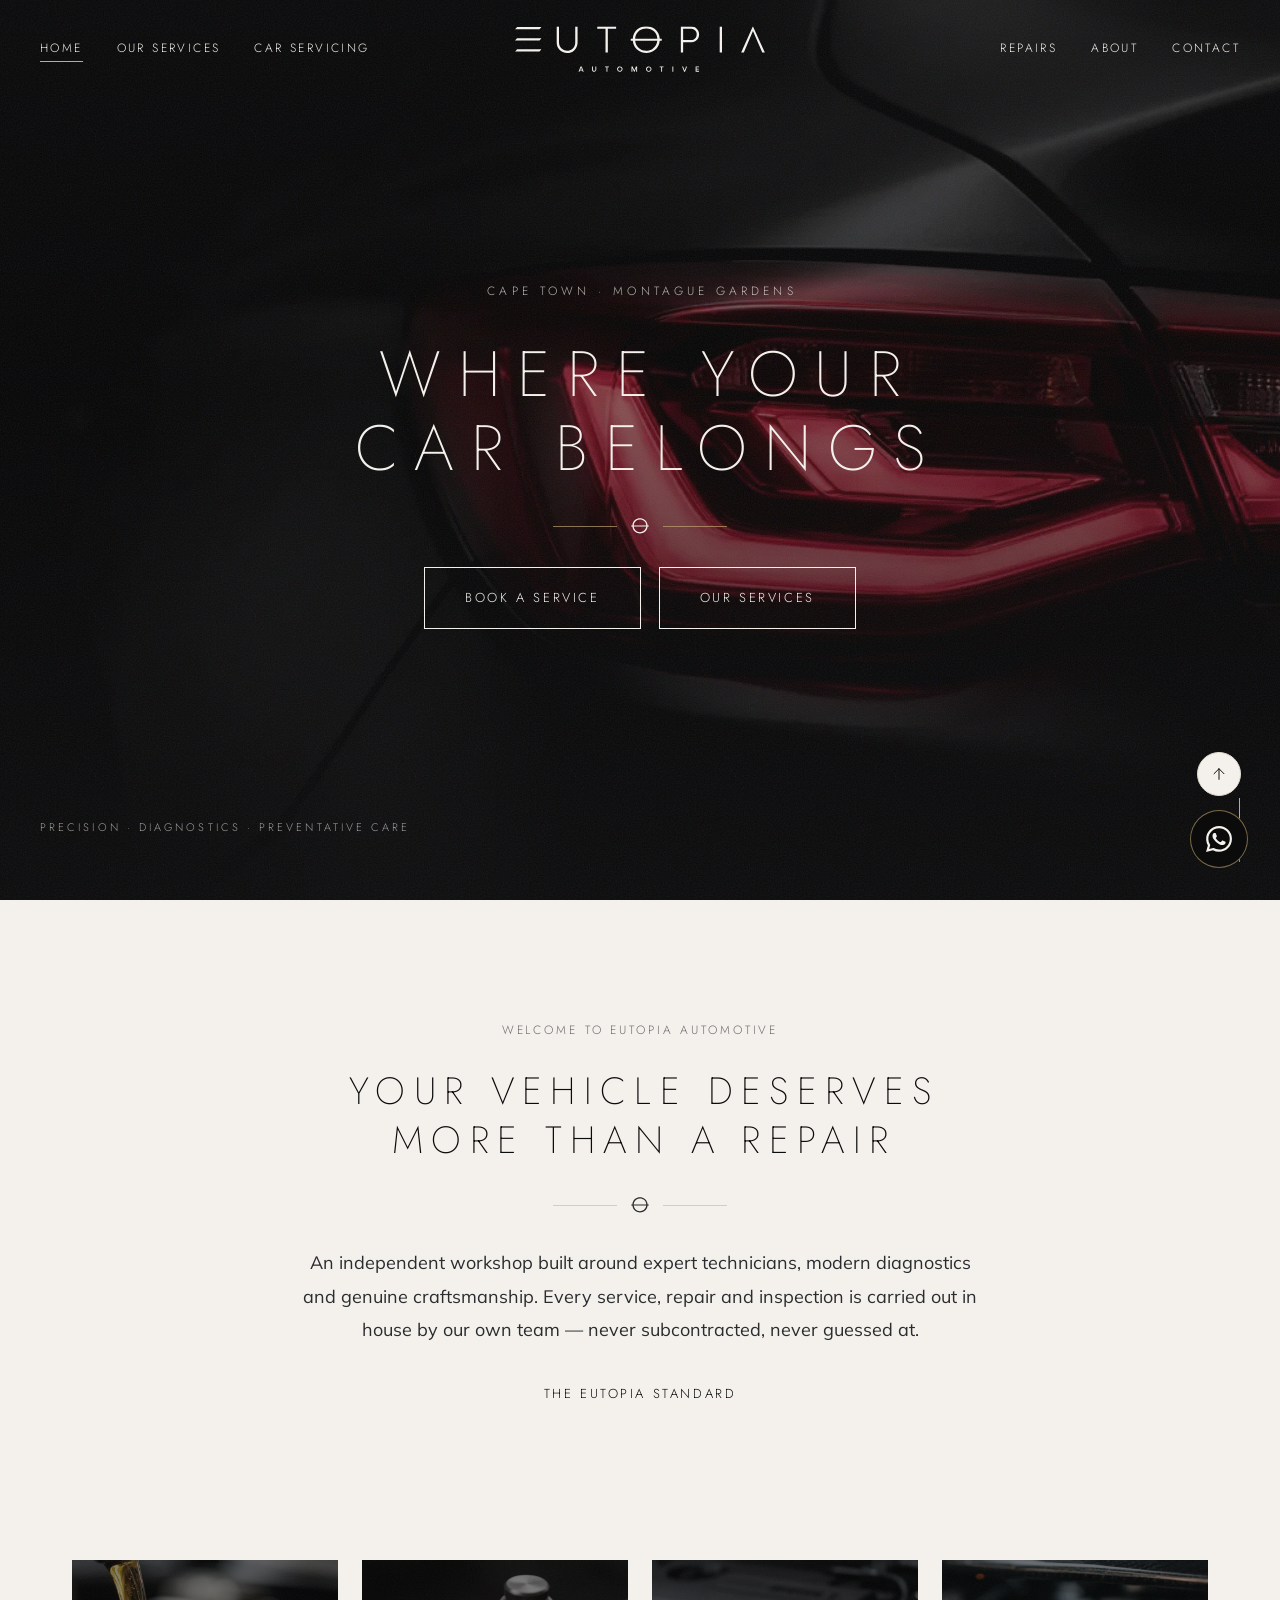
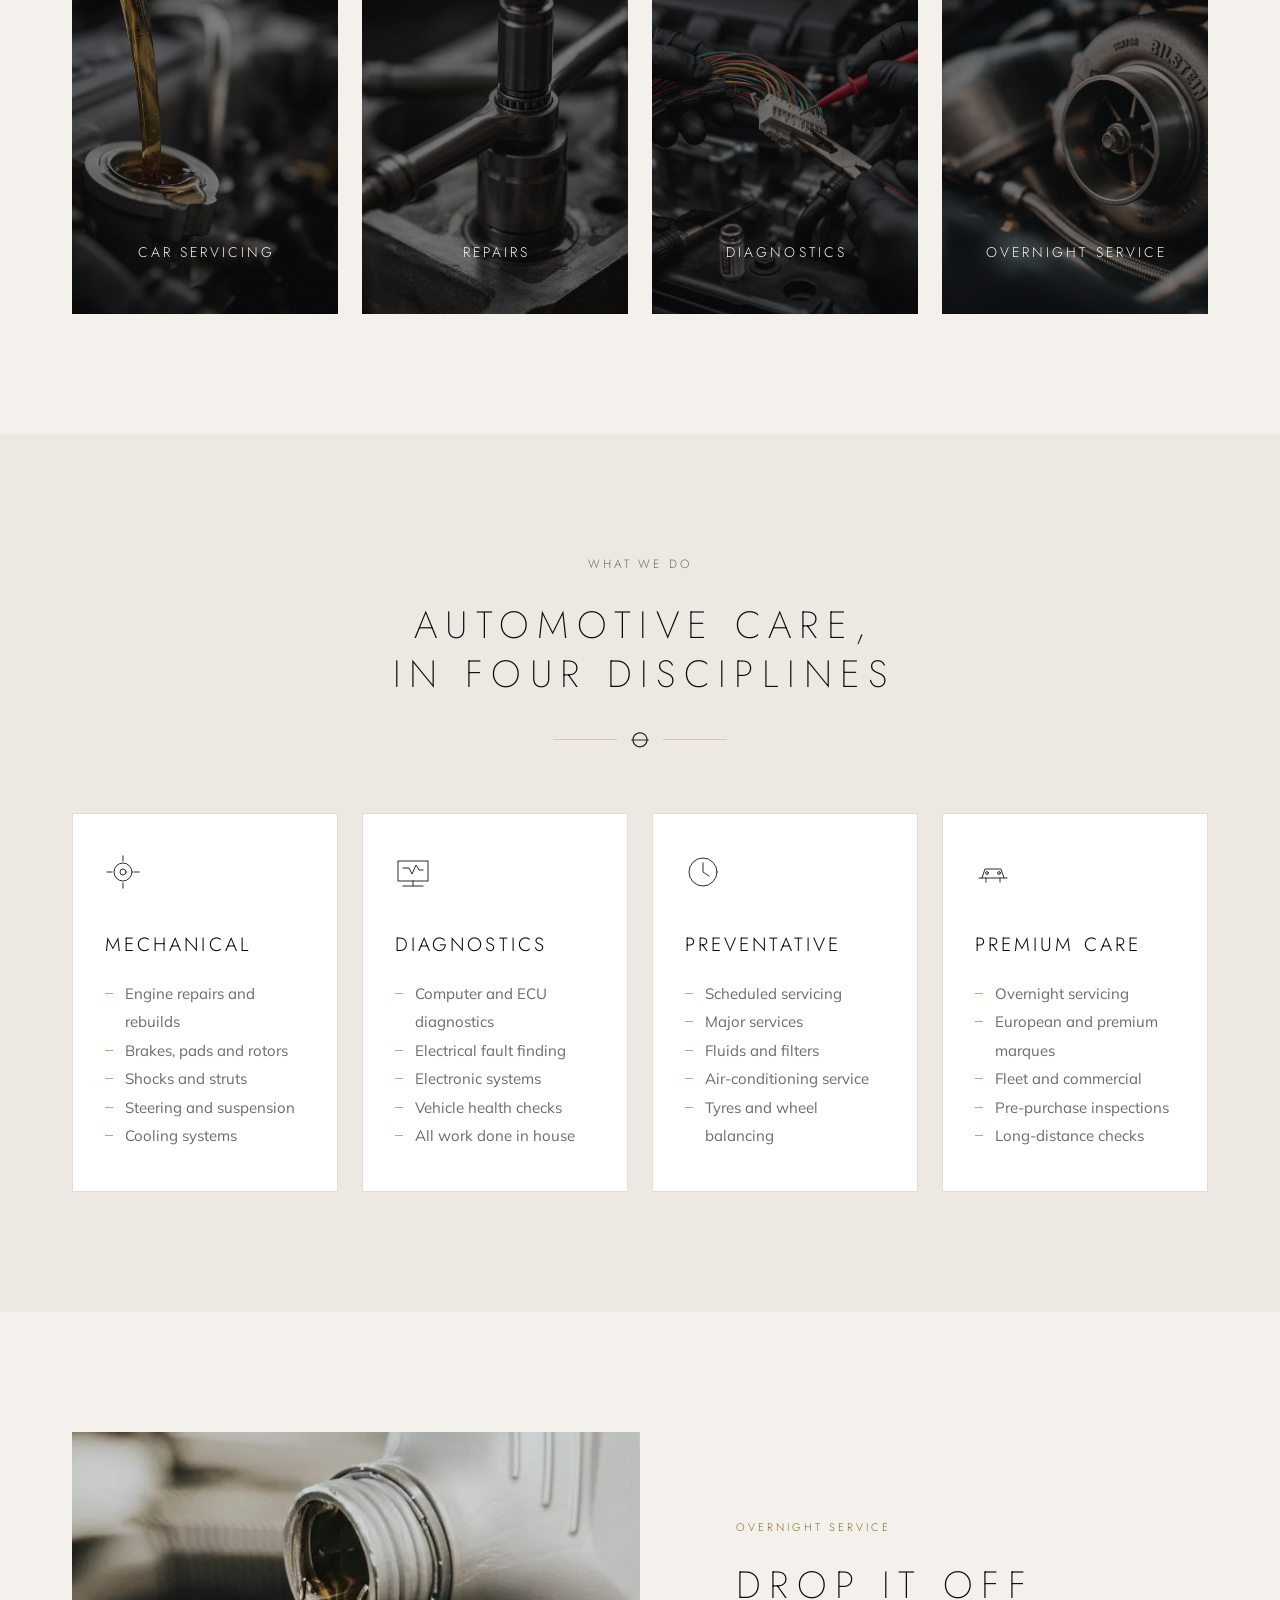
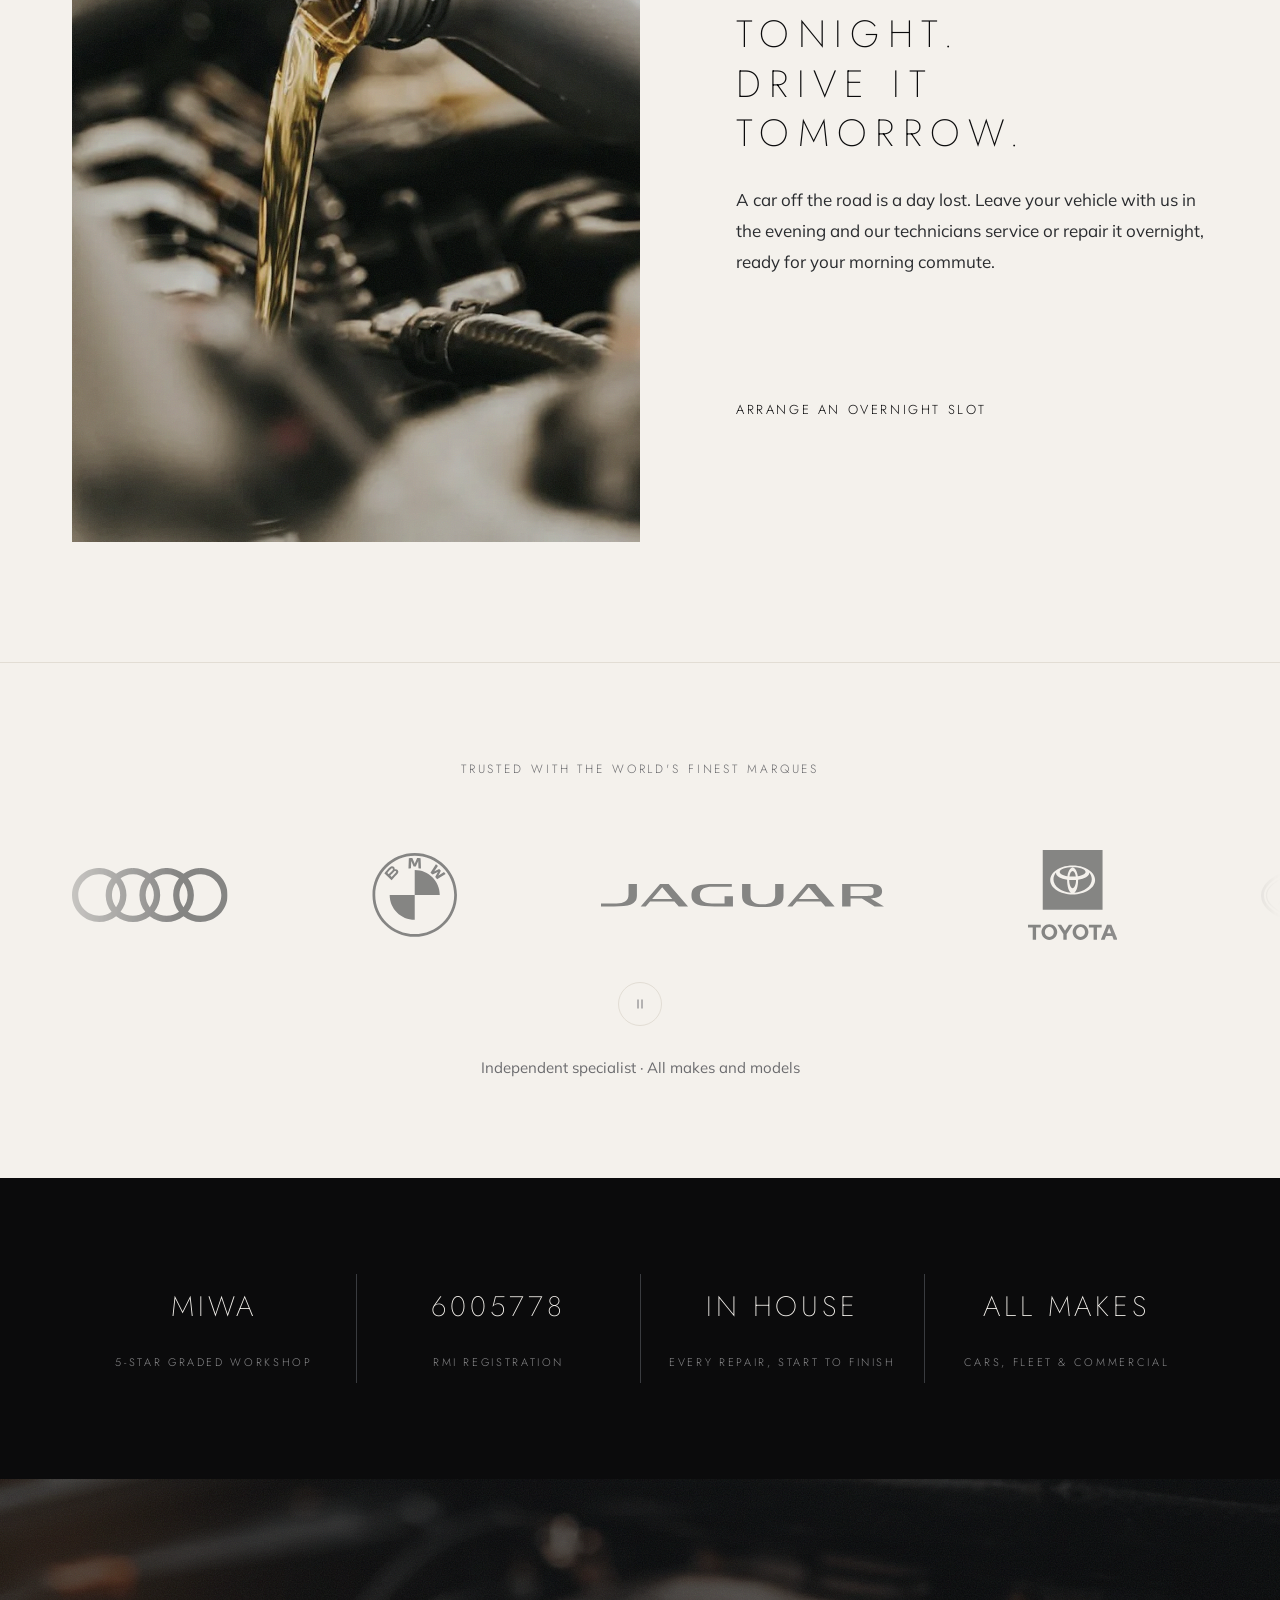
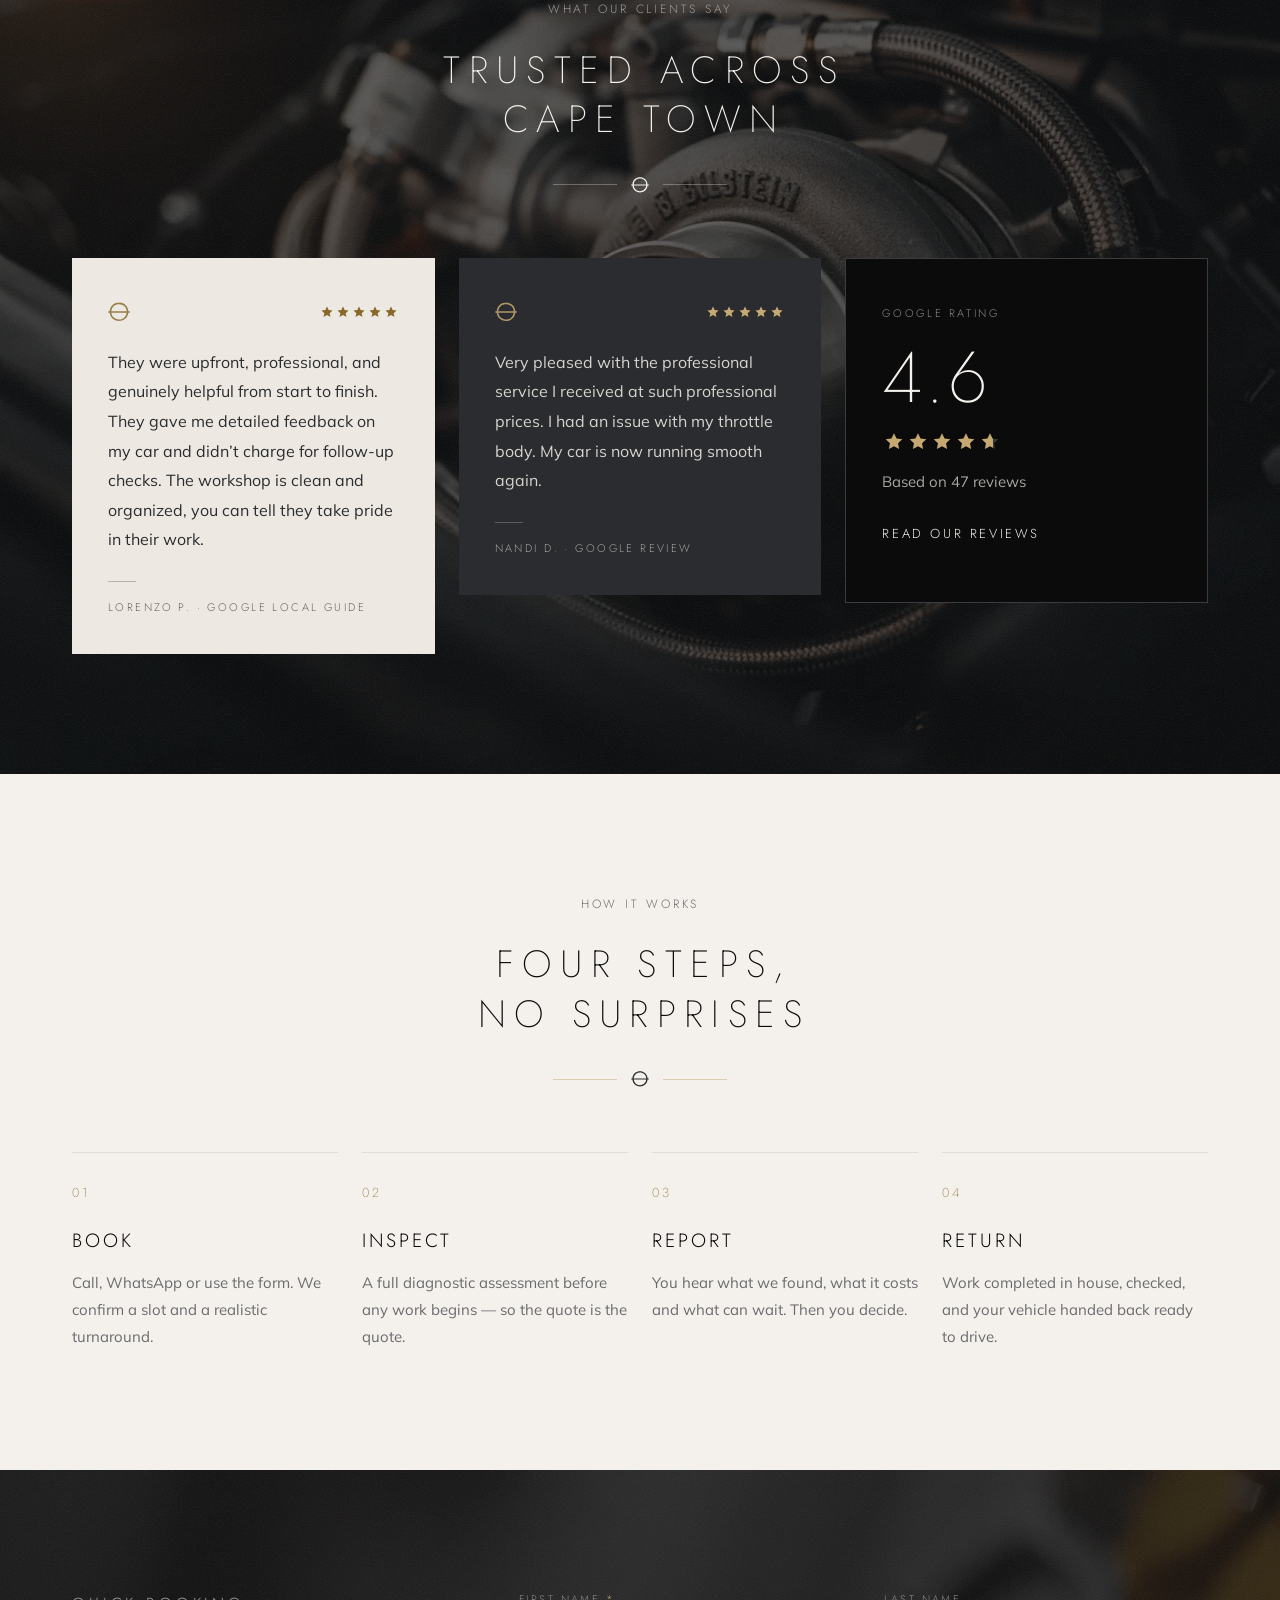
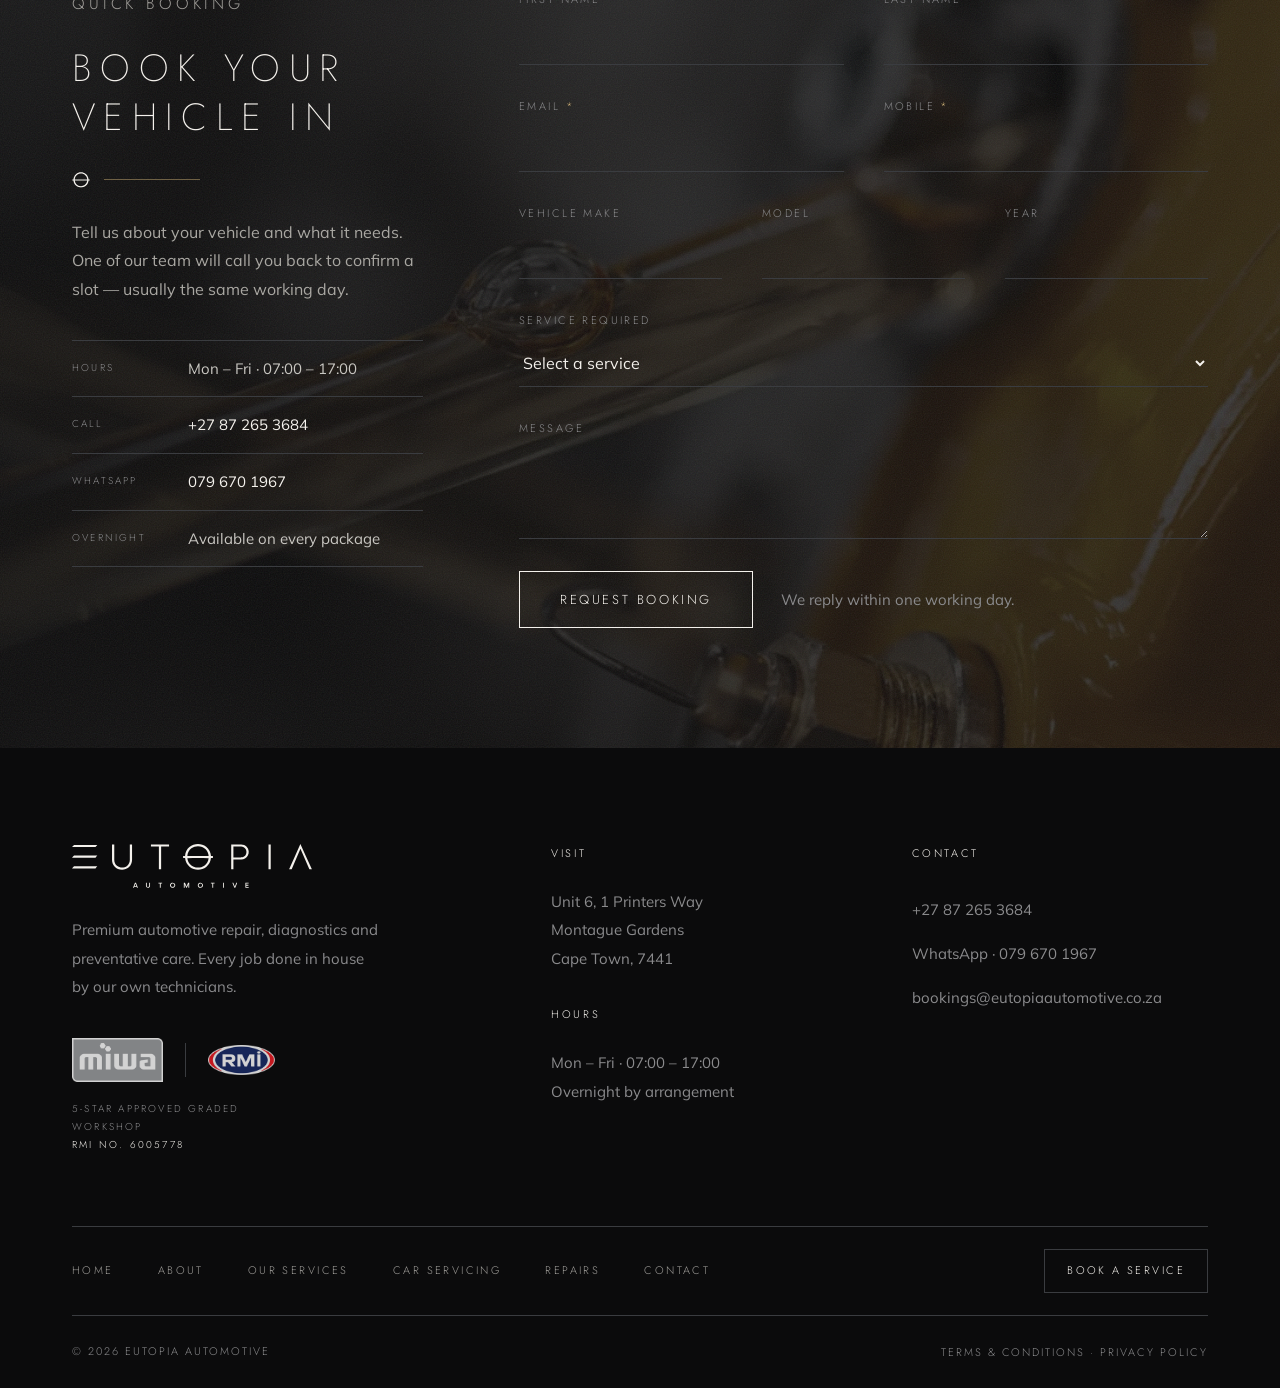
==== commit 32cf87f5: "Replace overnight and Our Services images with new, unused photography" ====
--- a/index.html
+++ b/index.html
@@ -30,7 +30,7 @@
 <link rel="preconnect" href="https://fonts.googleapis.com">
 <link rel="preconnect" href="https://fonts.gstatic.com" crossorigin>
 <link href="https://fonts.googleapis.com/css2?family=Jost:wght@200;300;400&family=Mulish:wght@300;400&display=swap" rel="stylesheet">
-<link rel="stylesheet" href="/assets/css/site.css?v=c43fa5d159">
+<link rel="stylesheet" href="/assets/css/site.css?v=a106d8b580">
 <script type="application/ld+json">
 {
  "@context": "https://schema.org",
@@ -331,7 +331,7 @@
   <section class="bg-ivory">
     <div class="wrap">
       <div class="split">
-        <div class="media rv rv-img"><div role="img" aria-label="Polished intake pipework in an engine bay" class="photo ph-night has-img native pic-10"></div></div>
+        <div class="media rv rv-img"><div role="img" aria-label="Fresh engine oil being poured into an engine during a service" class="photo ph-night has-img native pic-28"></div></div>
         <div class="body">
           <p class="tag rv">Overnight Service</p>
           <h2 class="rv">DROP IT OFF TONIGHT.<br>DRIVE IT TOMORROW.</h2>
--- a/assets/css/site.css
+++ b/assets/css/site.css
@@ -978,6 +978,10 @@
 .banner .pic-17 + .veil,.banner .pic-24 + .veil{background:linear-gradient(180deg,rgba(11,11,12,.70) 0%,rgba(11,11,12,.58) 50%,rgba(11,11,12,.84) 100%)}
 @media (max-width:820px){ .panel-media{aspect-ratio:16/9} .panel.active{row-gap:32px} }
 
+.banner .pic-27::before{background-position:40% center}
+.banner .pic-27 + .veil{background:linear-gradient(180deg,rgba(11,11,12,.76) 0%,rgba(11,11,12,.66) 50%,rgba(11,11,12,.86) 100%)}
+.split .pic-28::before{background-position:center 55%}
+
 
 .pic-01{--img:url("/assets/img/eutopia-01.webp")}
 .pic-02{--img:url("/assets/img/eutopia-02.webp")}
@@ -986,9 +990,7 @@
 .pic-05{--img:url("/assets/img/eutopia-05.webp")}
 .pic-06{--img:url("/assets/img/eutopia-06.webp")}
 .pic-07{--img:url("/assets/img/eutopia-07.webp")}
-.pic-08{--img:url("/assets/img/eutopia-08.webp")}
 .pic-09{--img:url("/assets/img/eutopia-09.webp")}
-.pic-10{--img:url("/assets/img/eutopia-10.webp")}
 .pic-11{--img:url("/assets/img/eutopia-11.webp")}
 .pic-12{--img:url("/assets/img/eutopia-12.webp")}
 .pic-13{--img:url("/assets/img/eutopia-13.webp")}
@@ -1005,3 +1007,5 @@
 .pic-24{--img:url("/assets/img/eutopia-24.webp")}
 .pic-25{--img:url("/assets/img/eutopia-25.webp")}
 .pic-26{--img:url("/assets/img/eutopia-26.webp")}
+.pic-27{--img:url("/assets/img/eutopia-27.webp")}
+.pic-28{--img:url("/assets/img/eutopia-28.webp")}
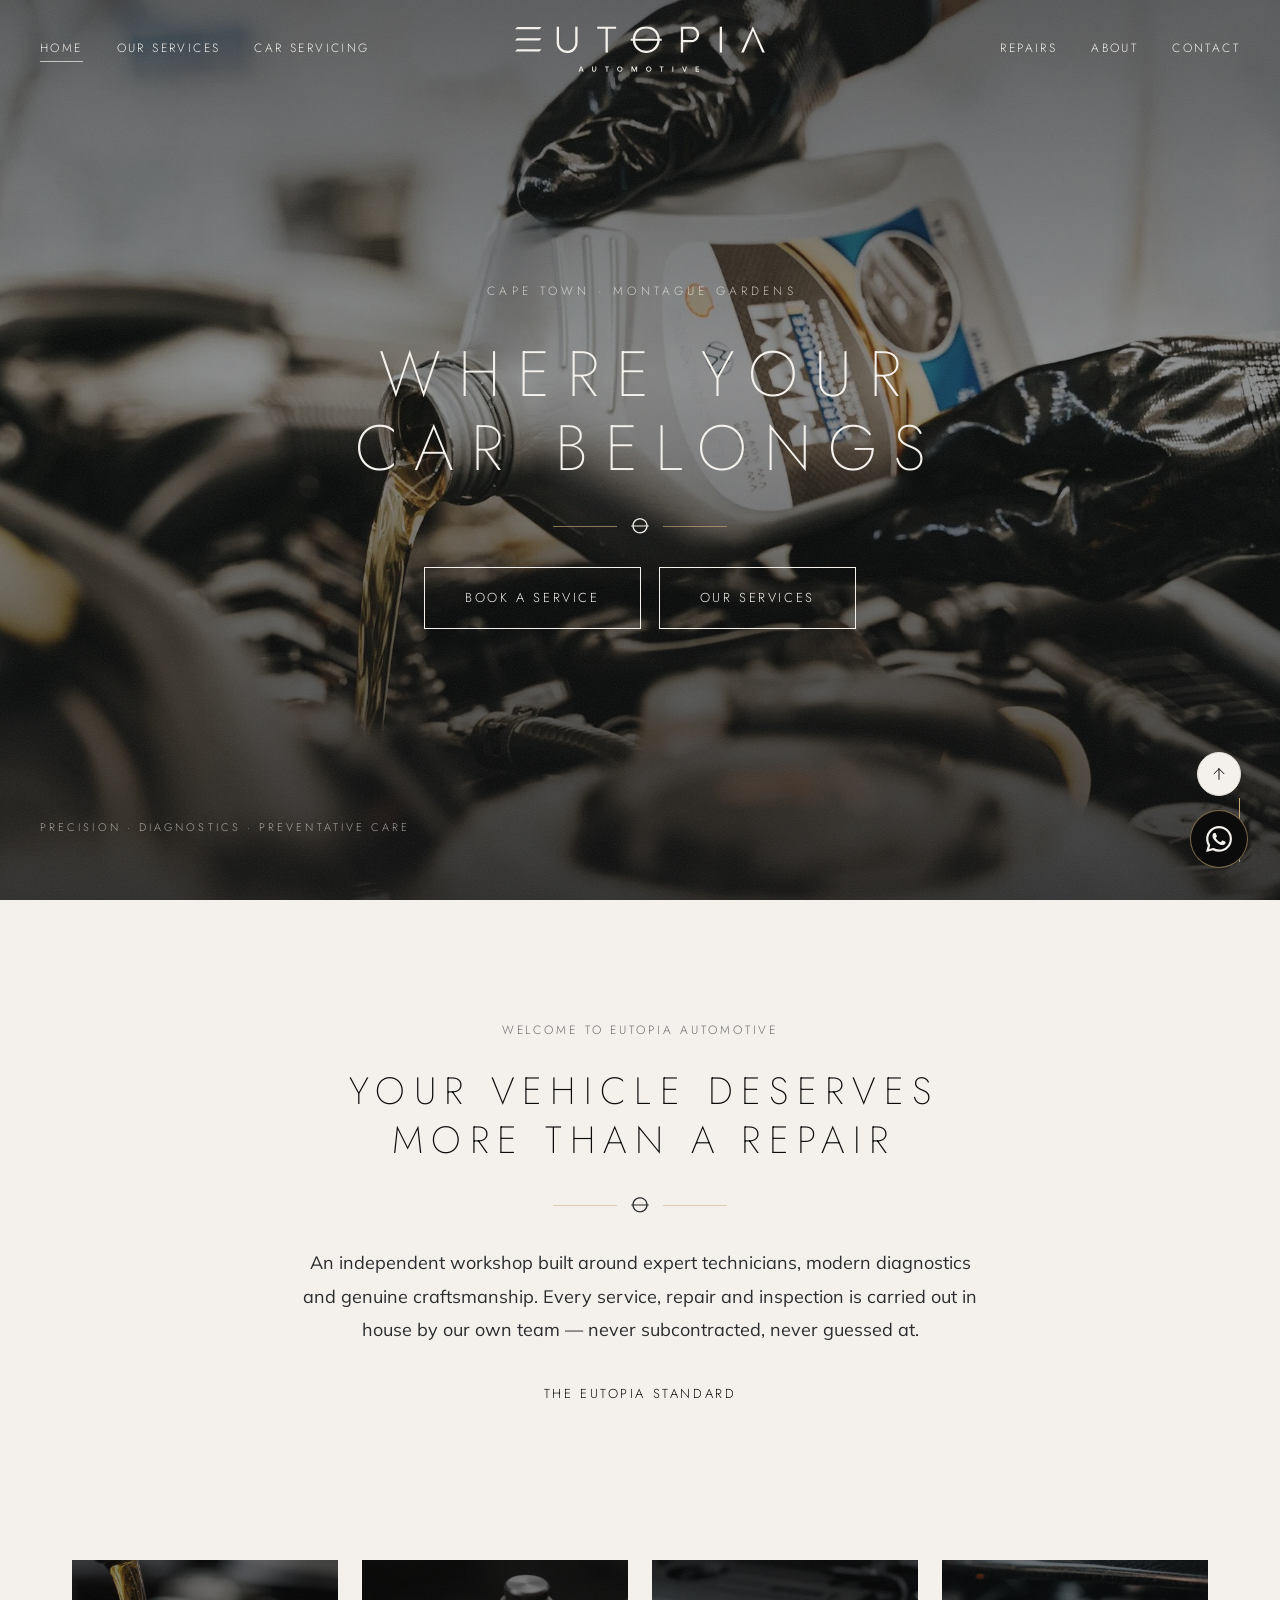
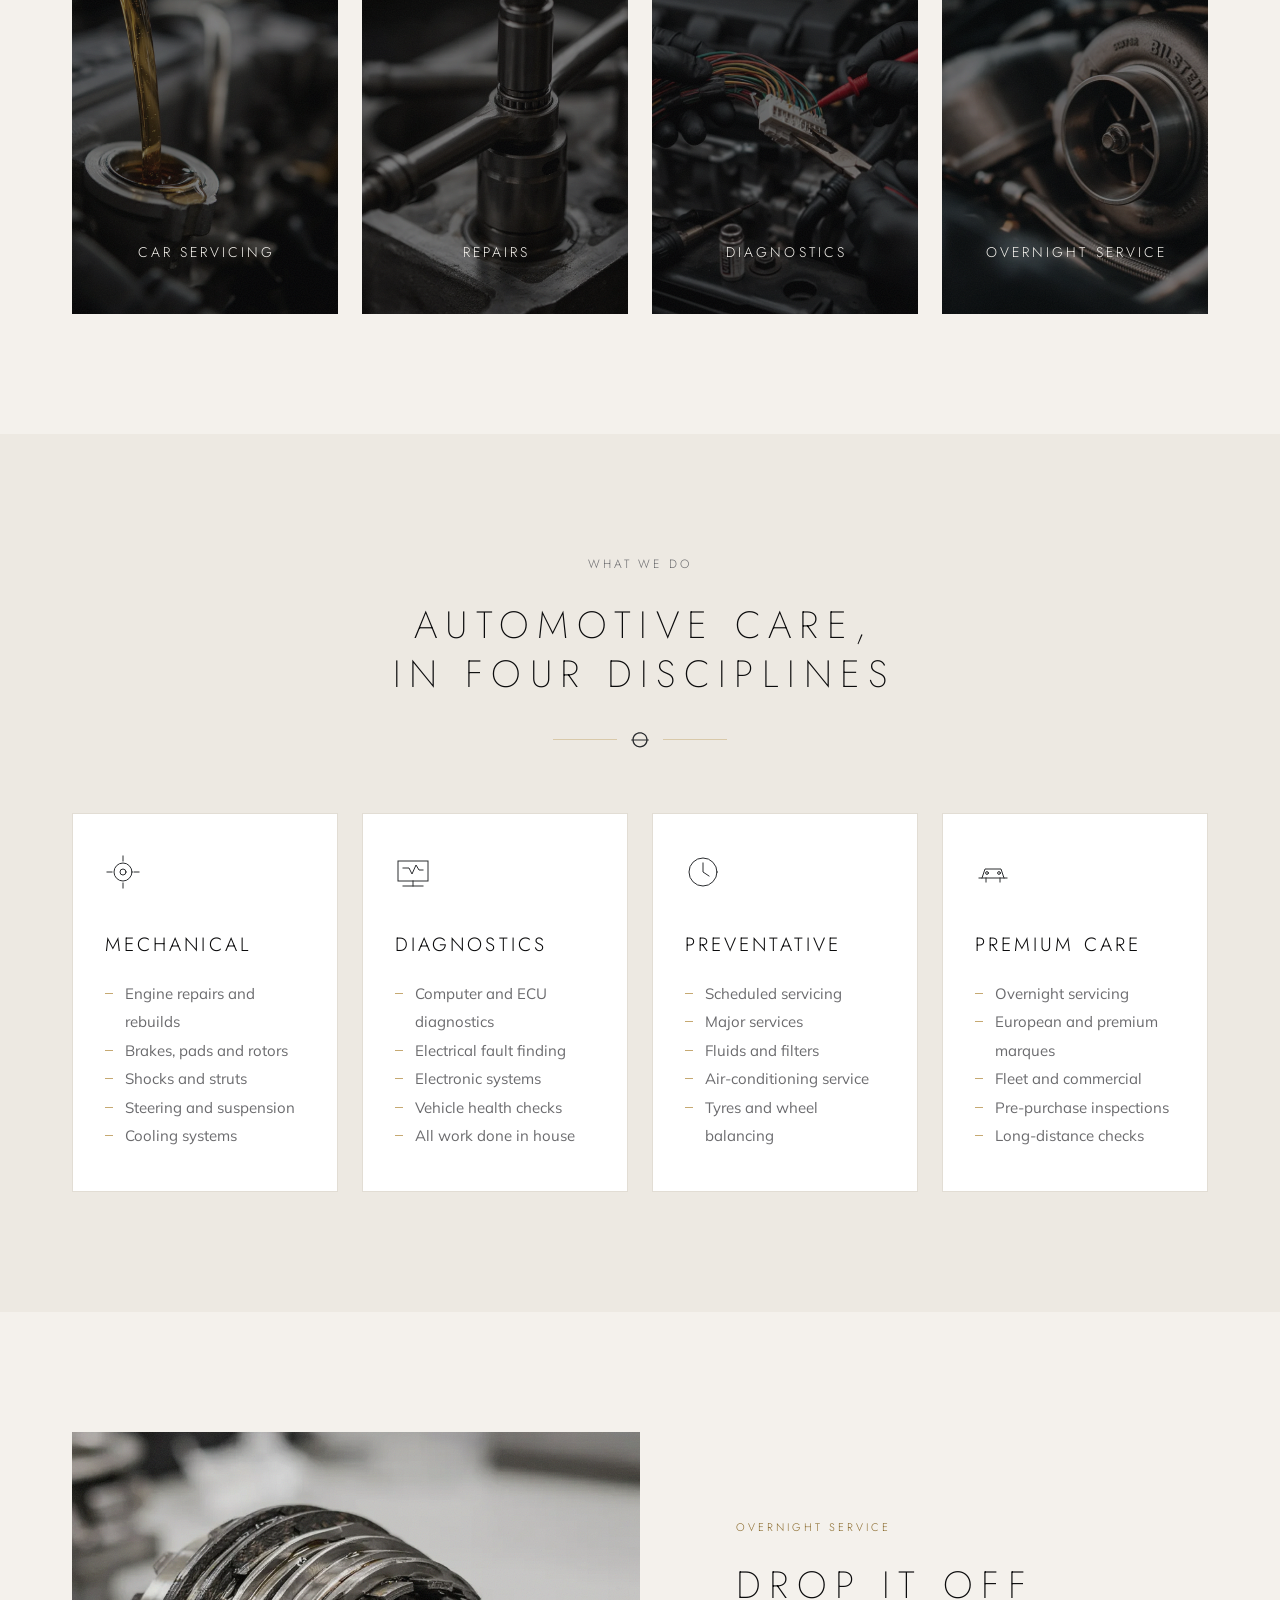
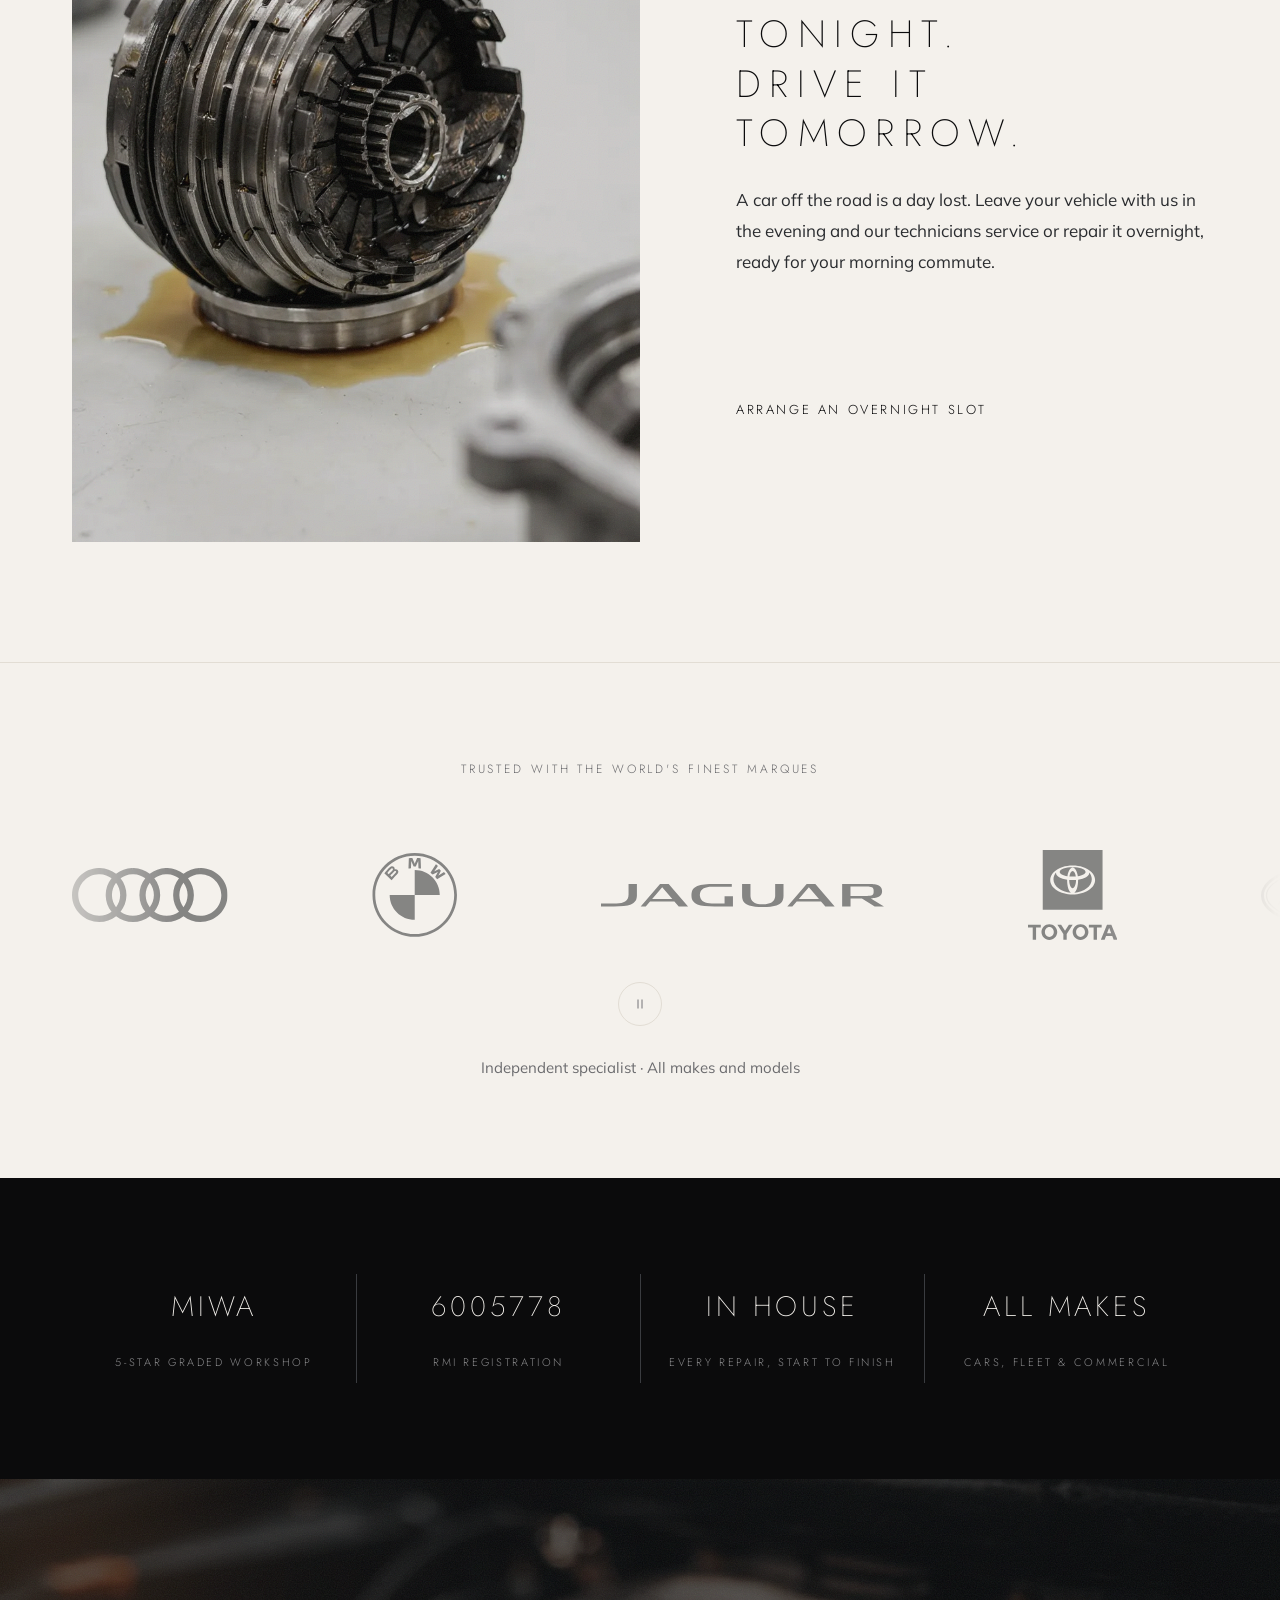
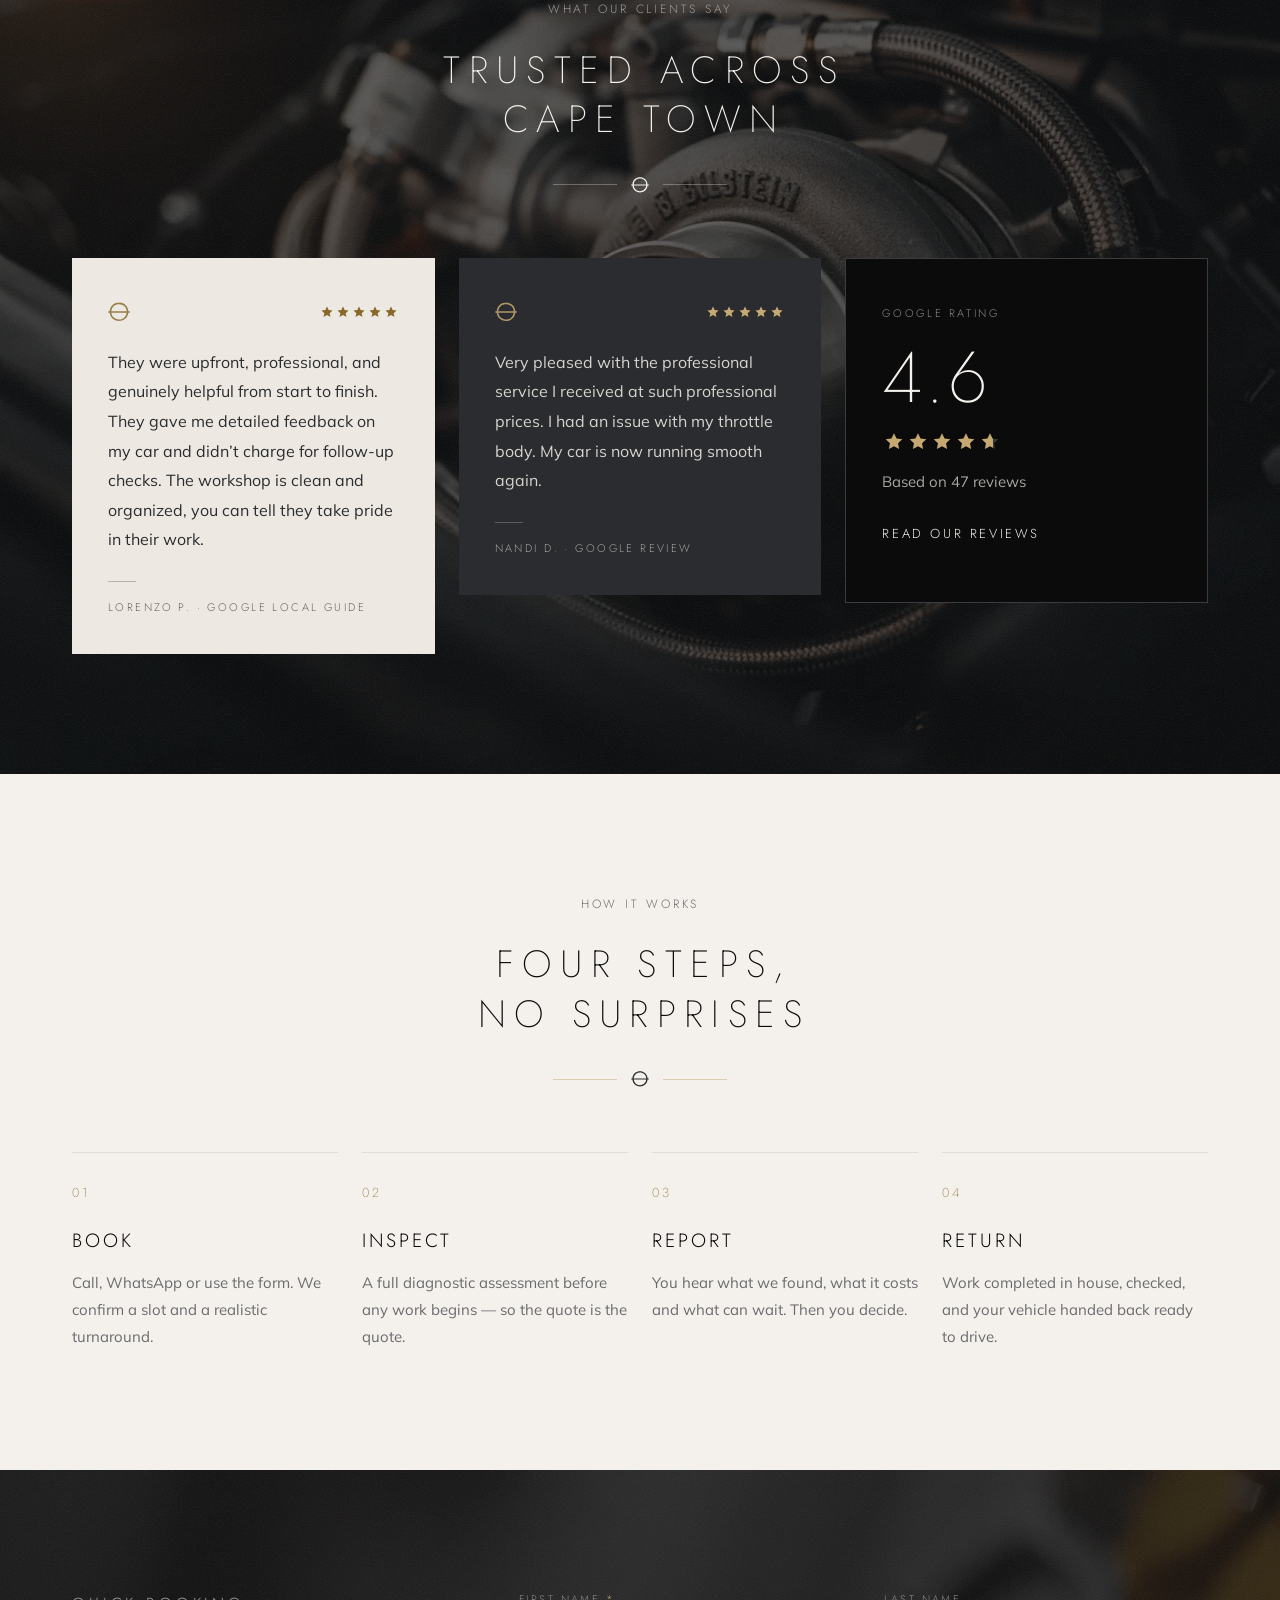
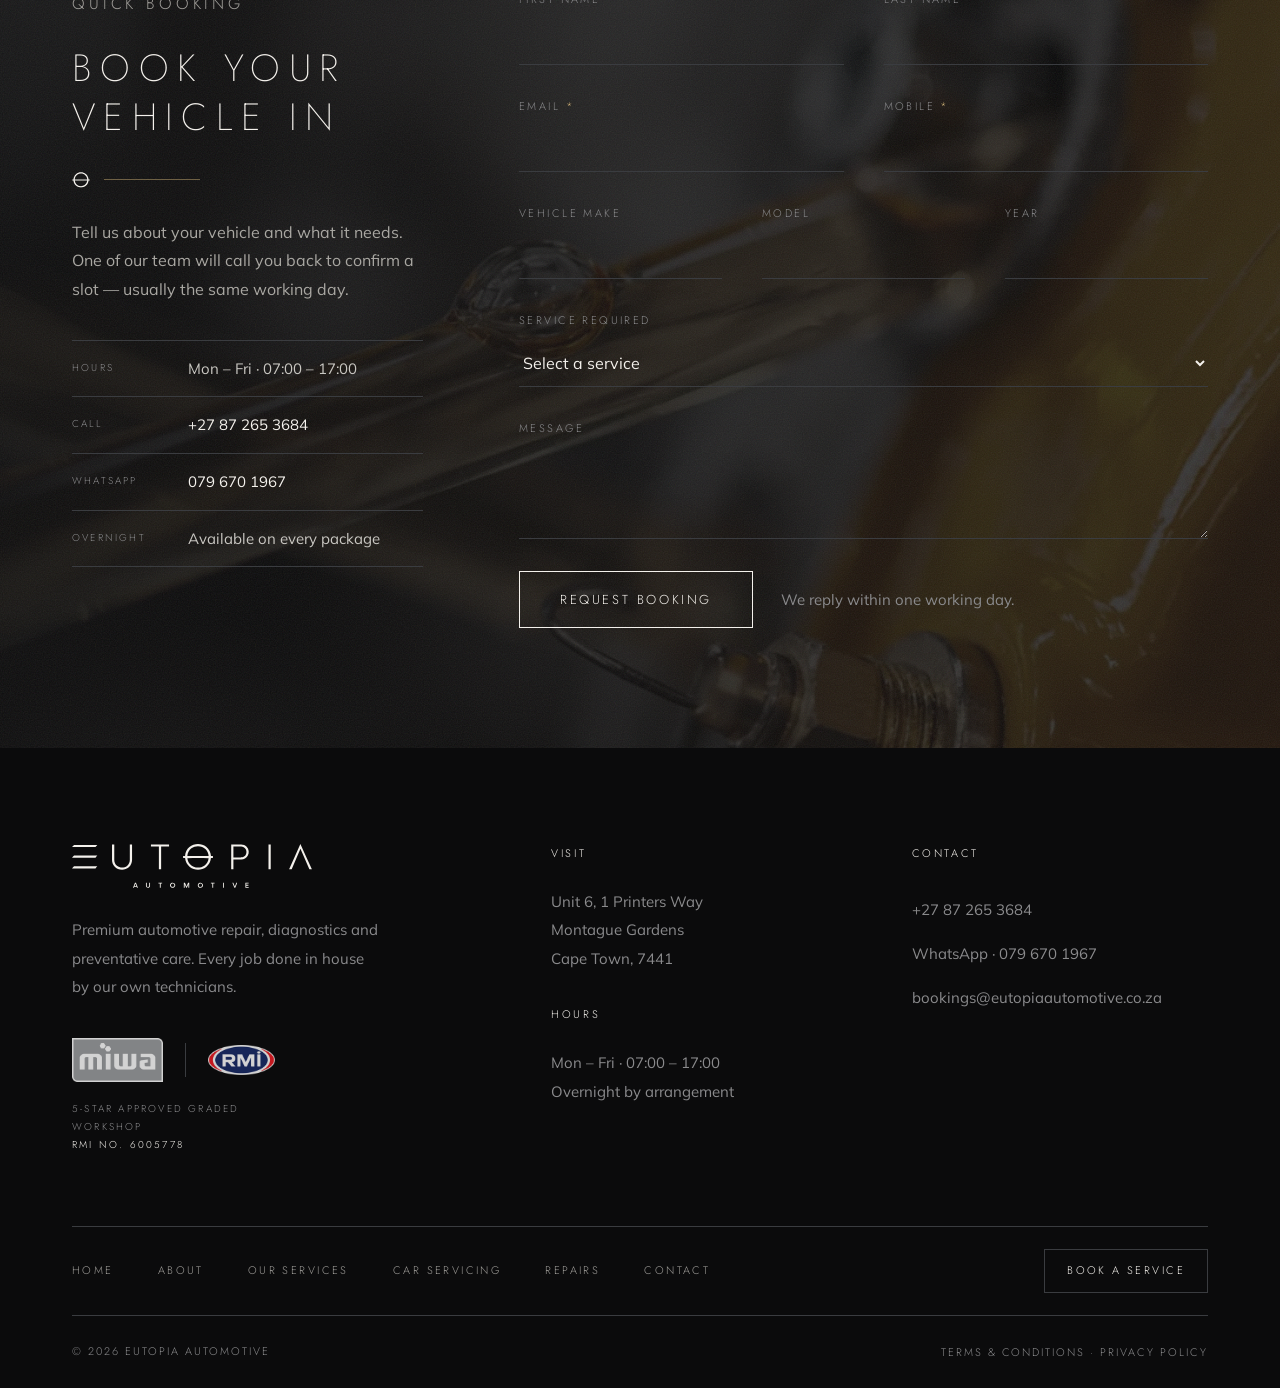
==== commit 5a49cd24: "New homepage hero, clutch pack in overnight section, remove marque text line" ====
--- a/index.html
+++ b/index.html
@@ -30,7 +30,7 @@
 <link rel="preconnect" href="https://fonts.googleapis.com">
 <link rel="preconnect" href="https://fonts.gstatic.com" crossorigin>
 <link href="https://fonts.googleapis.com/css2?family=Jost:wght@200;300;400&family=Mulish:wght@300;400&display=swap" rel="stylesheet">
-<link rel="stylesheet" href="/assets/css/site.css?v=a106d8b580">
+<link rel="stylesheet" href="/assets/css/site.css?v=b54103c4de">
 <script type="application/ld+json">
 {
  "@context": "https://schema.org",
@@ -254,7 +254,7 @@
 <div class="page active" id="page-home">
 
   <section class="hero">
-    <div class="photo ph-workshop has-img native pic-15"></div>
+    <div class="photo ph-workshop has-img native pic-29"></div>
     <div class="veil"></div>
     <div class="hero-inner">
       <p class="eyebrow rv">Cape Town · Montague Gardens</p>
@@ -331,7 +331,7 @@
   <section class="bg-ivory">
     <div class="wrap">
       <div class="split">
-        <div class="media rv rv-img"><div role="img" aria-label="Fresh engine oil being poured into an engine during a service" class="photo ph-night has-img native pic-28"></div></div>
+        <div class="media rv rv-img"><div role="img" aria-label="Dismantled transmission clutch pack on a workbench" class="photo ph-night has-img native pic-02"></div></div>
         <div class="body">
           <p class="tag rv">Overnight Service</p>
           <h2 class="rv">DROP IT OFF TONIGHT.<br>DRIVE IT TOMORROW.</h2>
--- a/assets/css/site.css
+++ b/assets/css/site.css
@@ -982,6 +982,10 @@
 .banner .pic-27 + .veil{background:linear-gradient(180deg,rgba(11,11,12,.76) 0%,rgba(11,11,12,.66) 50%,rgba(11,11,12,.86) 100%)}
 .split .pic-28::before{background-position:center 55%}
 
+.hero .pic-29::before{background-position:38% center}
+.split .pic-02::before{background-position:center 45%}
+.split .pic-15::before{background-position:70% center}
+
 
 .pic-01{--img:url("/assets/img/eutopia-01.webp")}
 .pic-02{--img:url("/assets/img/eutopia-02.webp")}
@@ -1008,4 +1012,4 @@
 .pic-25{--img:url("/assets/img/eutopia-25.webp")}
 .pic-26{--img:url("/assets/img/eutopia-26.webp")}
 .pic-27{--img:url("/assets/img/eutopia-27.webp")}
-.pic-28{--img:url("/assets/img/eutopia-28.webp")}
+.pic-29{--img:url("/assets/img/eutopia-29.webp")}
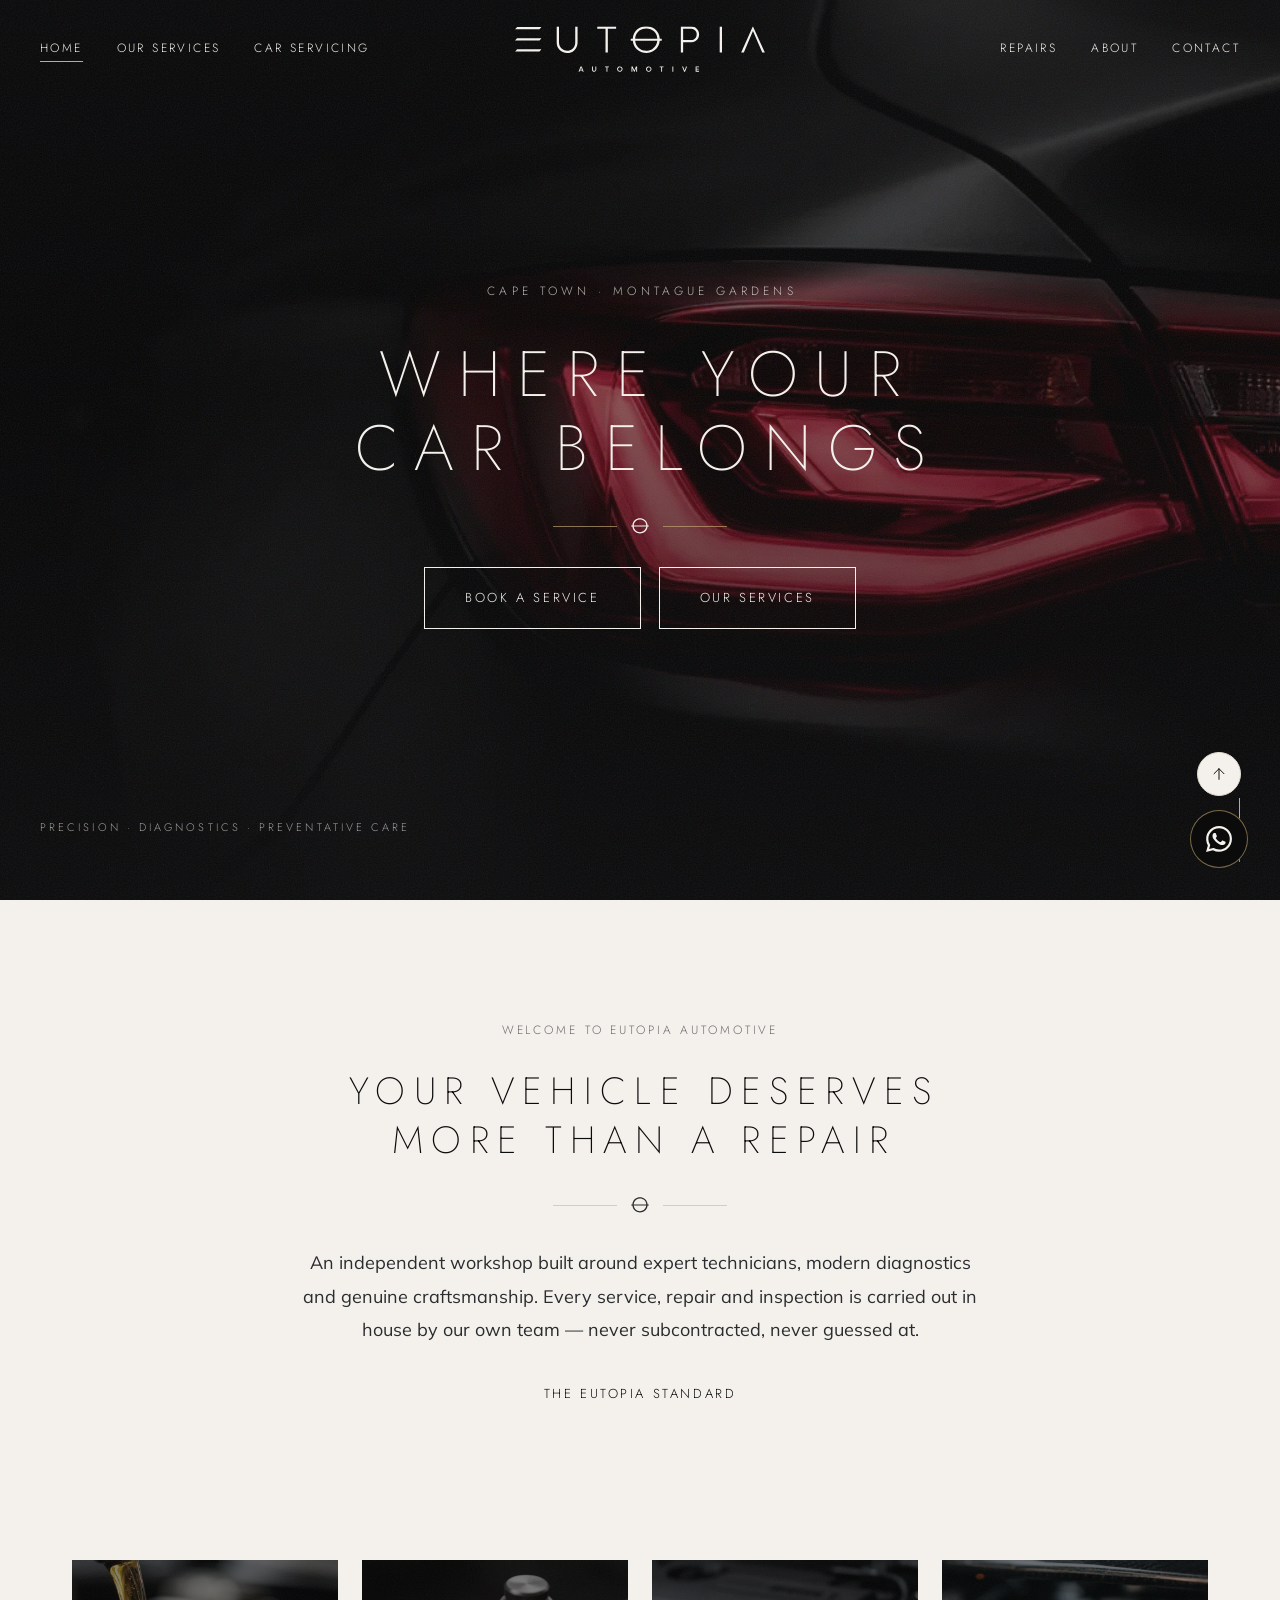
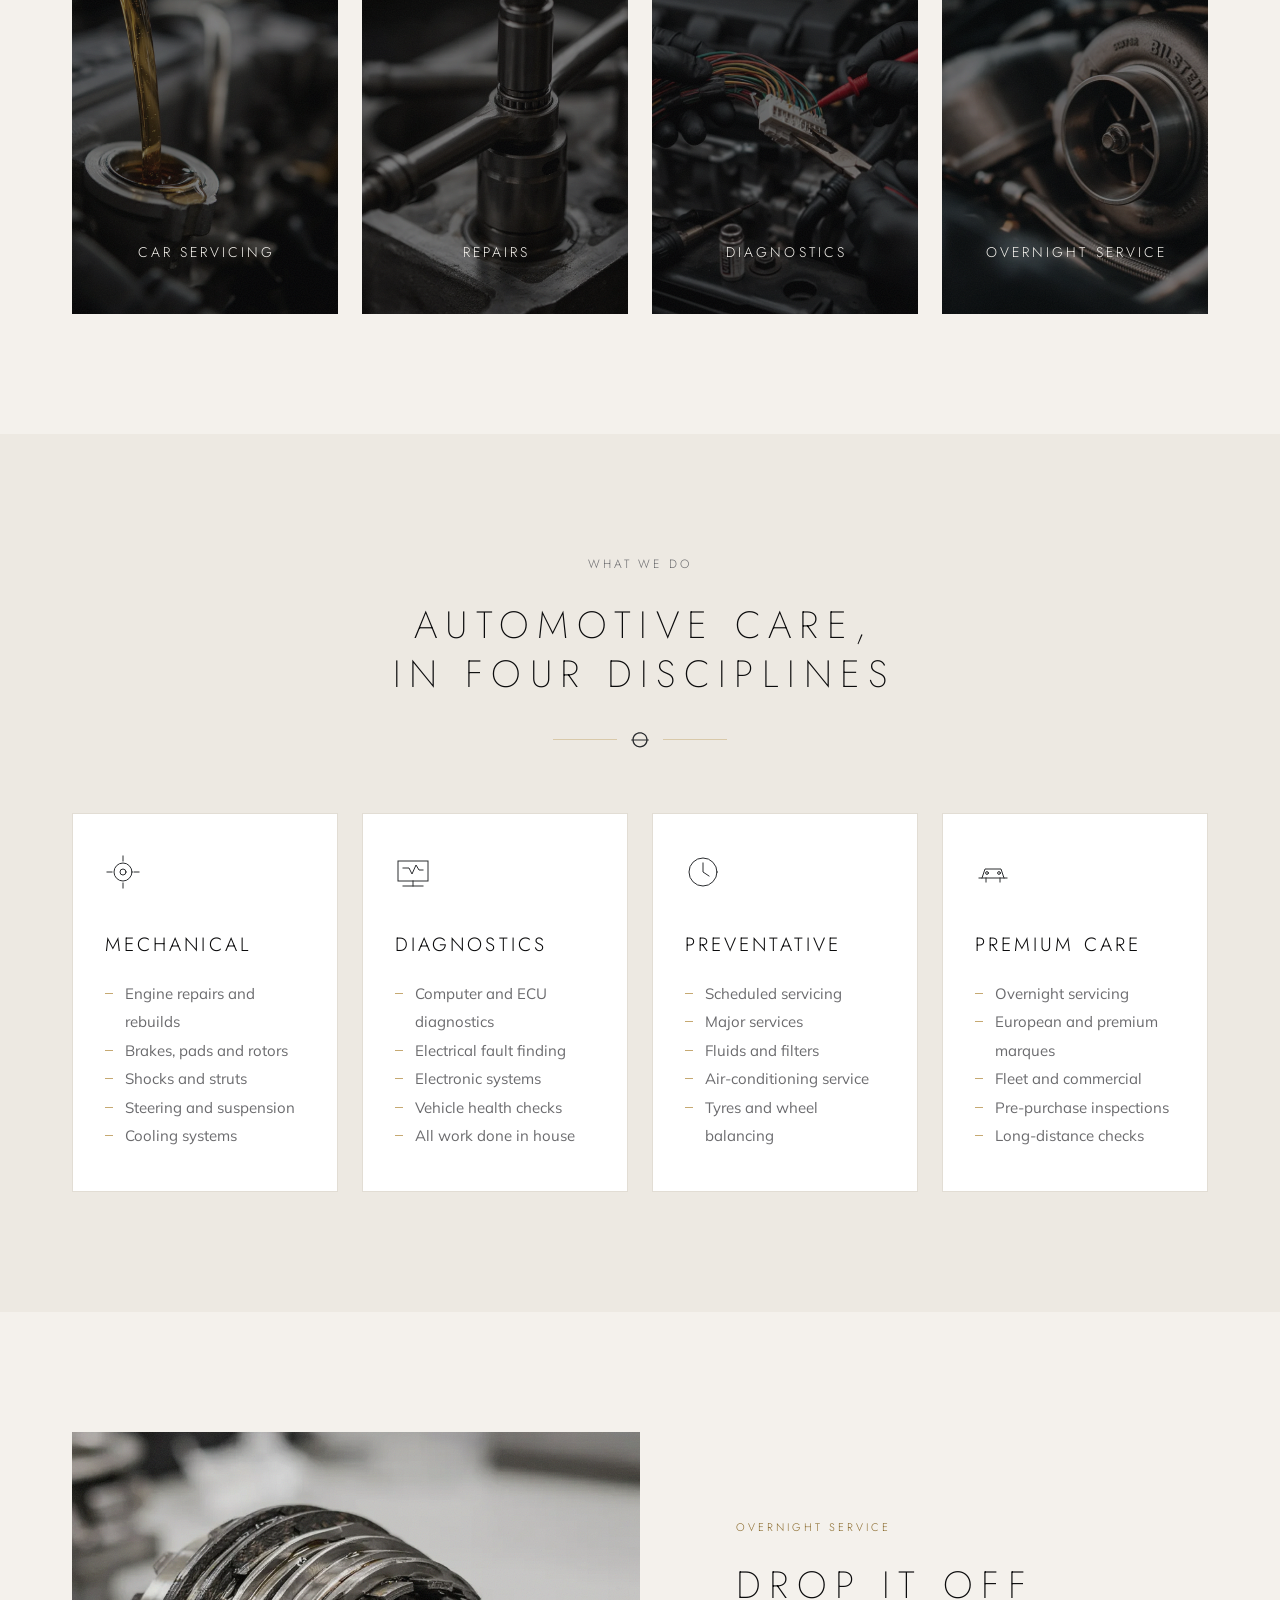
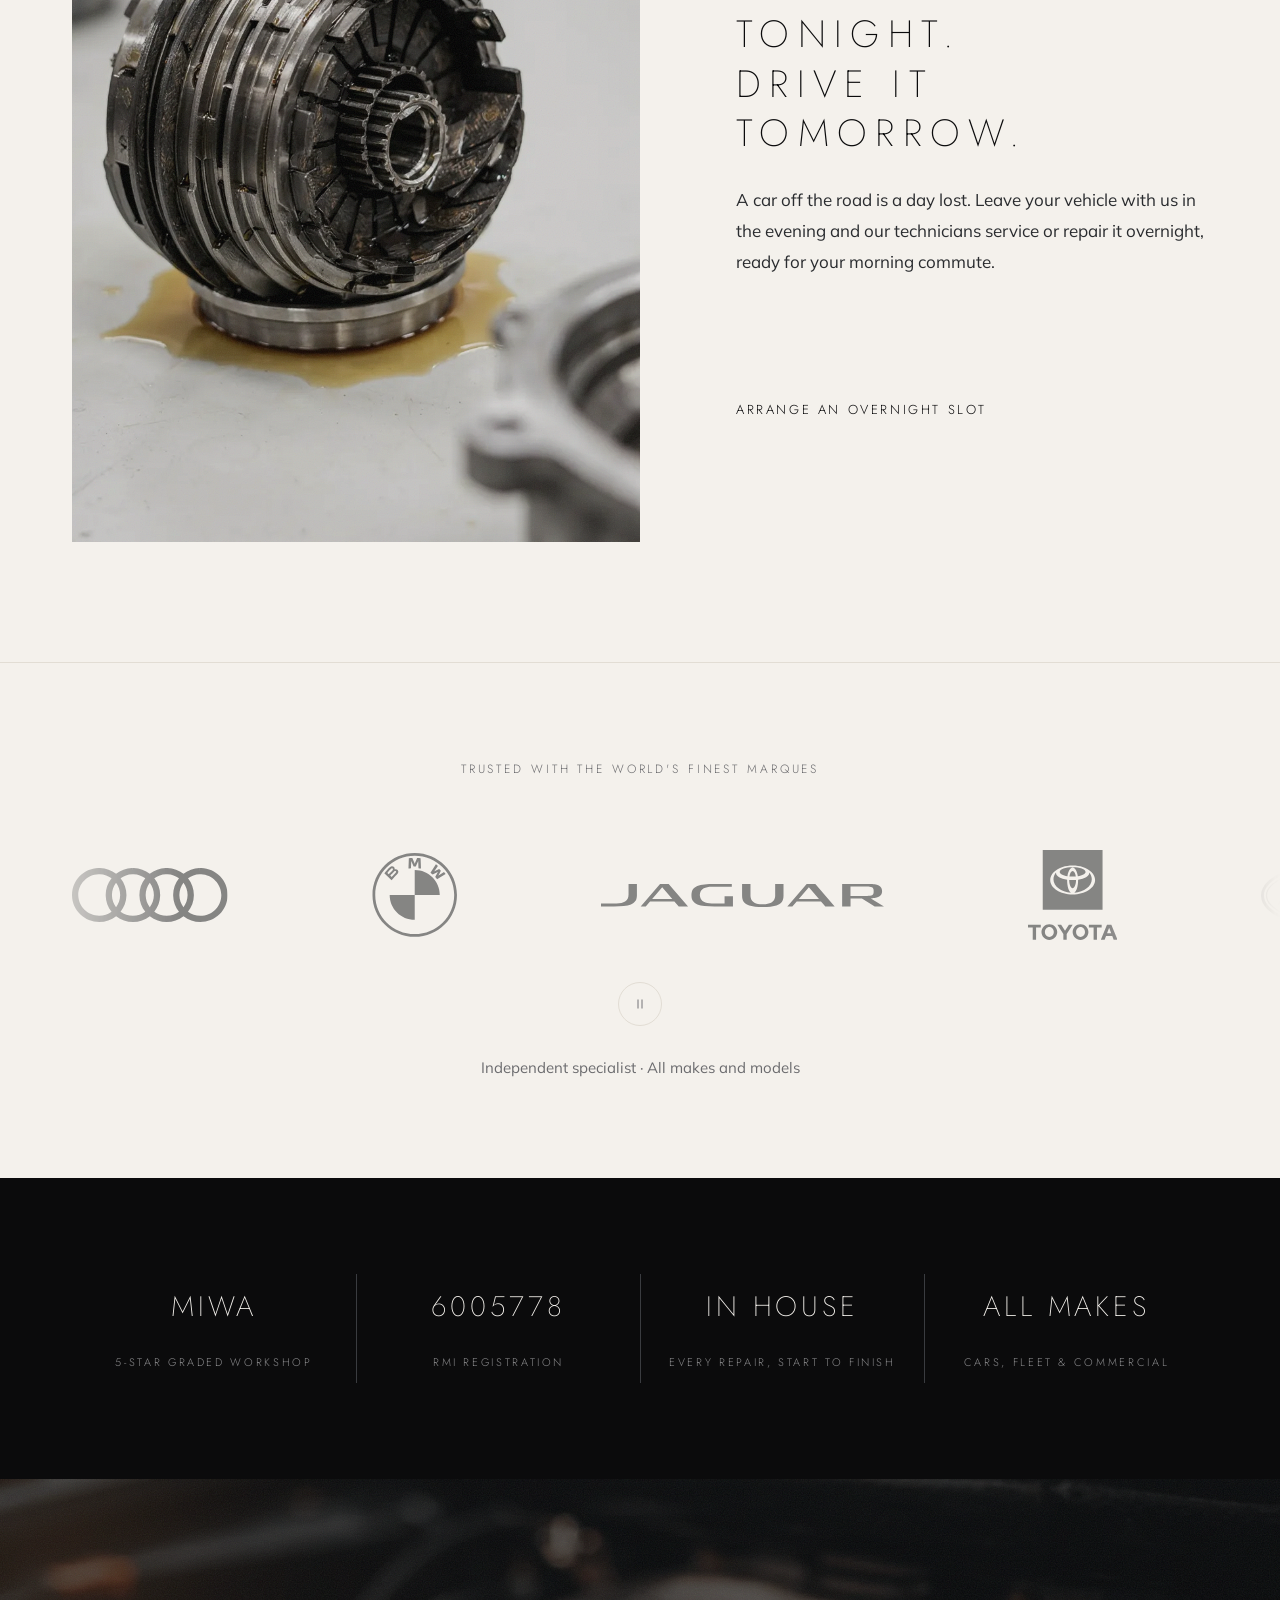
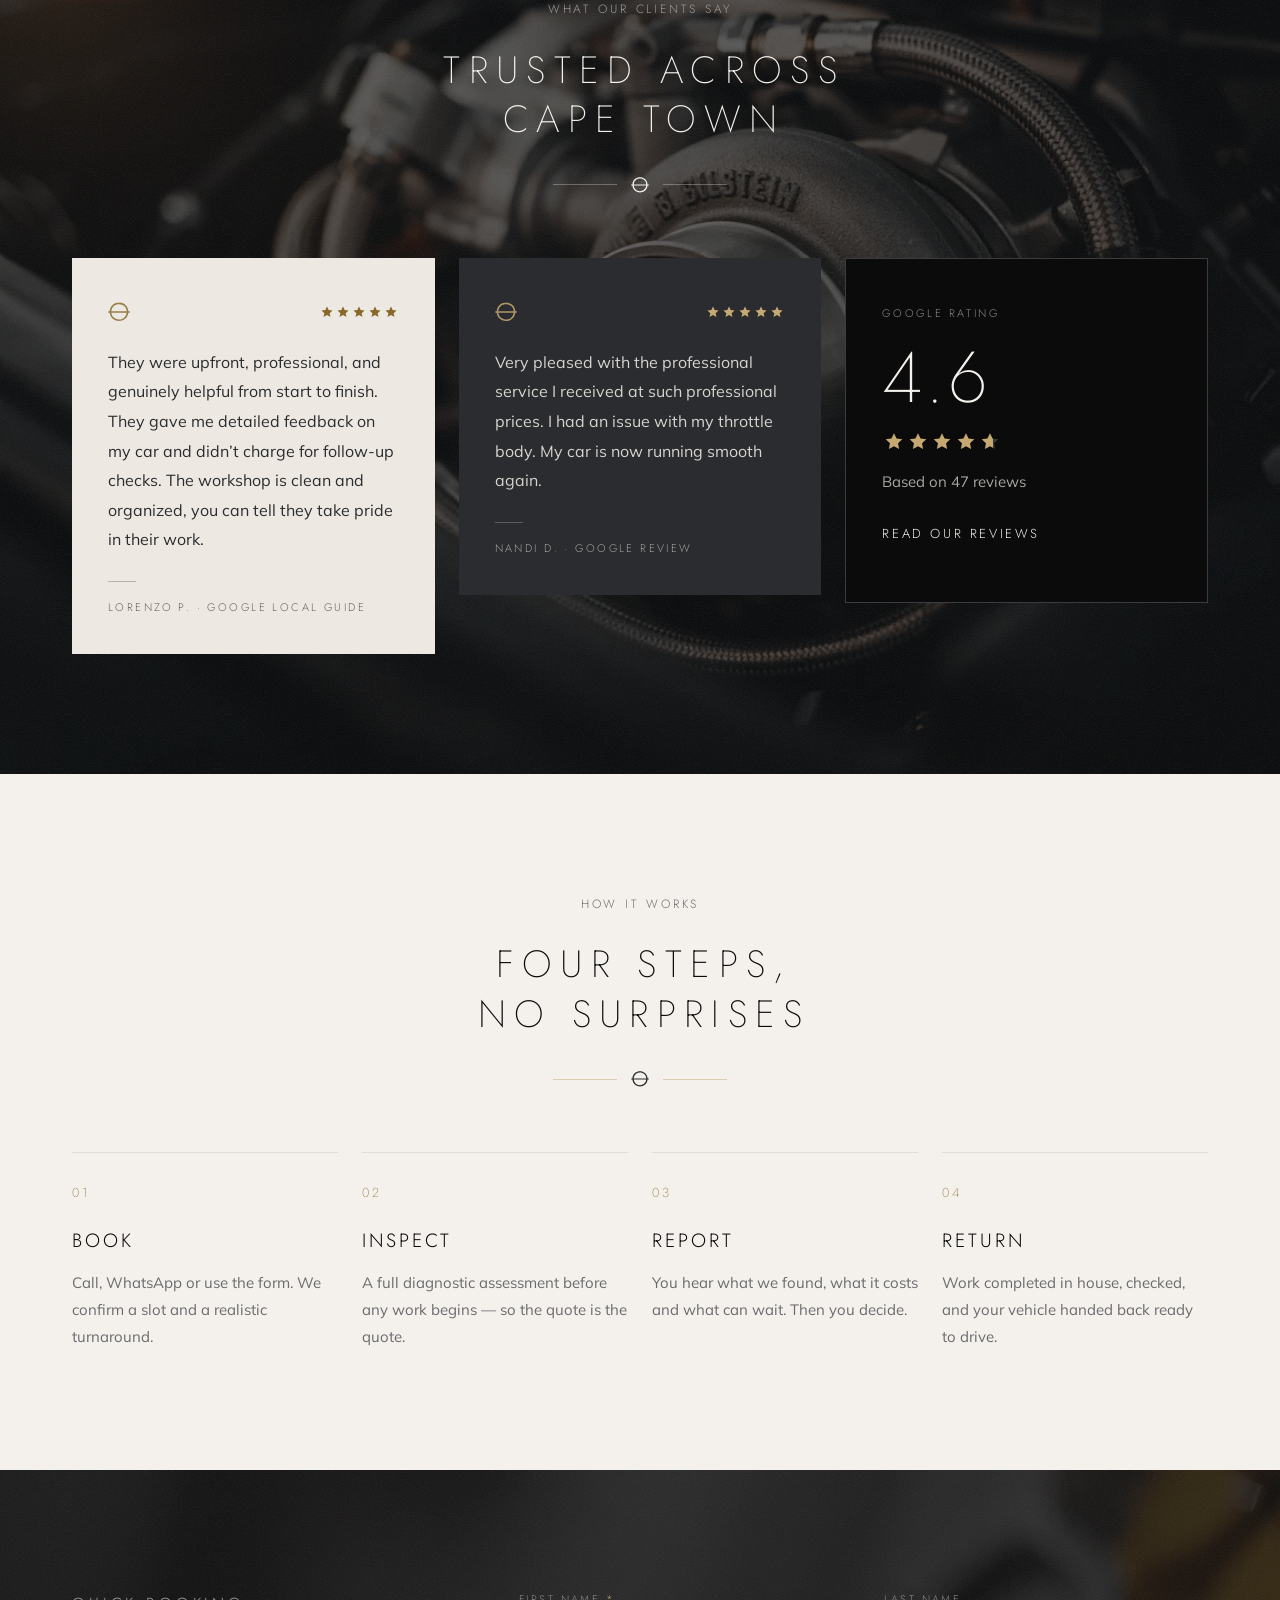
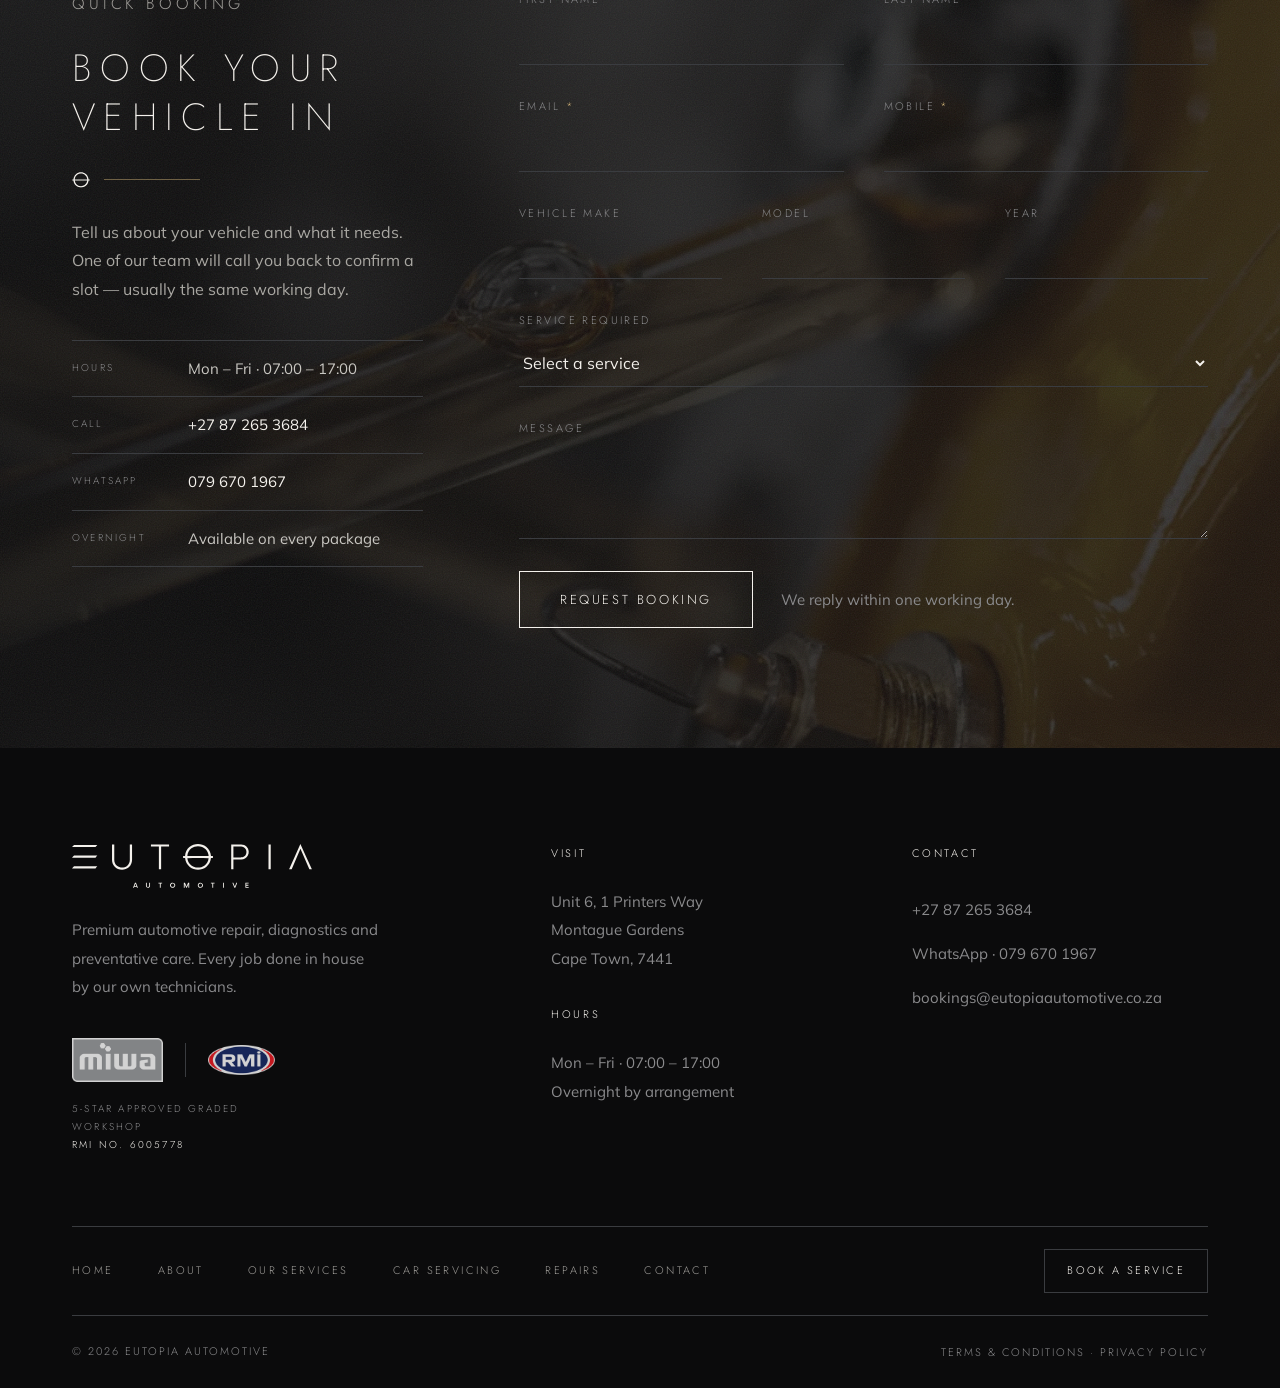
==== commit aa1310d9: "Repairs tabs: image and text in columns; tail light back as home hero; oil photo on Our Services" ====
--- a/index.html
+++ b/index.html
@@ -30,7 +30,7 @@
 <link rel="preconnect" href="https://fonts.googleapis.com">
 <link rel="preconnect" href="https://fonts.gstatic.com" crossorigin>
 <link href="https://fonts.googleapis.com/css2?family=Jost:wght@200;300;400&family=Mulish:wght@300;400&display=swap" rel="stylesheet">
-<link rel="stylesheet" href="/assets/css/site.css?v=b54103c4de">
+<link rel="stylesheet" href="/assets/css/site.css?v=987d04cd2e">
 <script type="application/ld+json">
 {
  "@context": "https://schema.org",
@@ -254,7 +254,7 @@
 <div class="page active" id="page-home">
 
   <section class="hero">
-    <div class="photo ph-workshop has-img native pic-29"></div>
+    <div class="photo ph-workshop has-img native pic-15"></div>
     <div class="veil"></div>
     <div class="hero-inner">
       <p class="eyebrow rv">Cape Town · Montague Gardens</p>
--- a/assets/css/site.css
+++ b/assets/css/site.css
@@ -986,6 +986,23 @@
 .split .pic-02::before{background-position:center 45%}
 .split .pic-15::before{background-position:70% center}
 
+/* Repairs tabs: photo in its own column beside the copy and checklist,
+   at a size the 1200px source images can fill without softening. */
+.panel.has-media.active{grid-template-columns:minmax(0,1fr) minmax(0,1fr);
+  grid-template-areas:"media text" "media list";column-gap:72px;row-gap:28px;align-items:start}
+.panel.has-media .panel-media{grid-area:media;grid-column:auto;aspect-ratio:1/1;max-width:560px;width:100%}
+.panel.has-media > div:not(.panel-media):not(.benefits){grid-area:text}
+.panel.has-media .benefits{grid-area:list}
+.panel.has-media .panel-media .photo.native::before{filter:saturate(.72) contrast(1.02) brightness(.94)}
+@media (max-width:1024px){
+  .panel.has-media.active{grid-template-columns:1fr;grid-template-areas:"media" "text" "list";row-gap:32px}
+  .panel.has-media .panel-media{aspect-ratio:3/2;max-width:none}
+}
+.hero .pic-15::before{background-position:72% center}
+.banner .pic-29::before{background-position:40% center}
+.banner .pic-29 + .veil{background:linear-gradient(180deg,rgba(11,11,12,.72) 0%,rgba(11,11,12,.60) 50%,rgba(11,11,12,.84) 100%)}
+.split .pic-27::before{background-position:35% center}
+
 
 .pic-01{--img:url("/assets/img/eutopia-01.webp")}
 .pic-02{--img:url("/assets/img/eutopia-02.webp")}
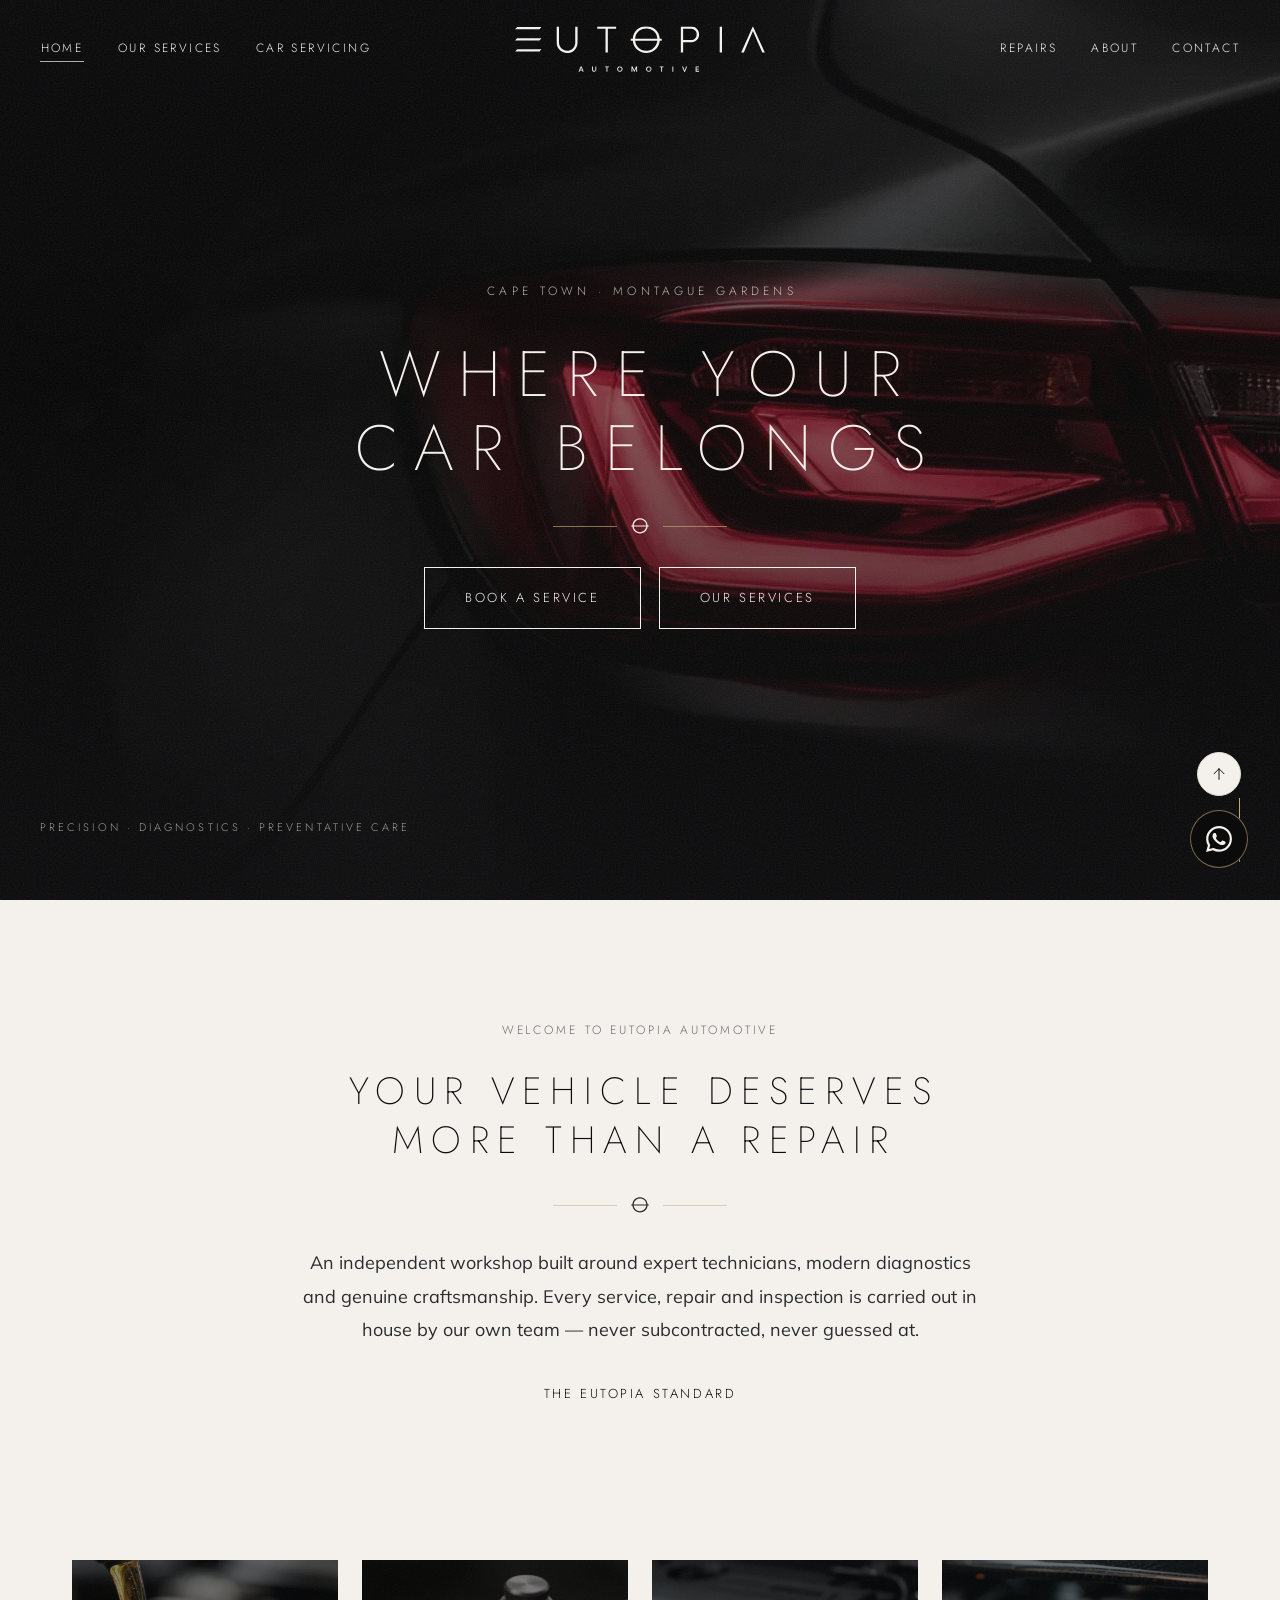
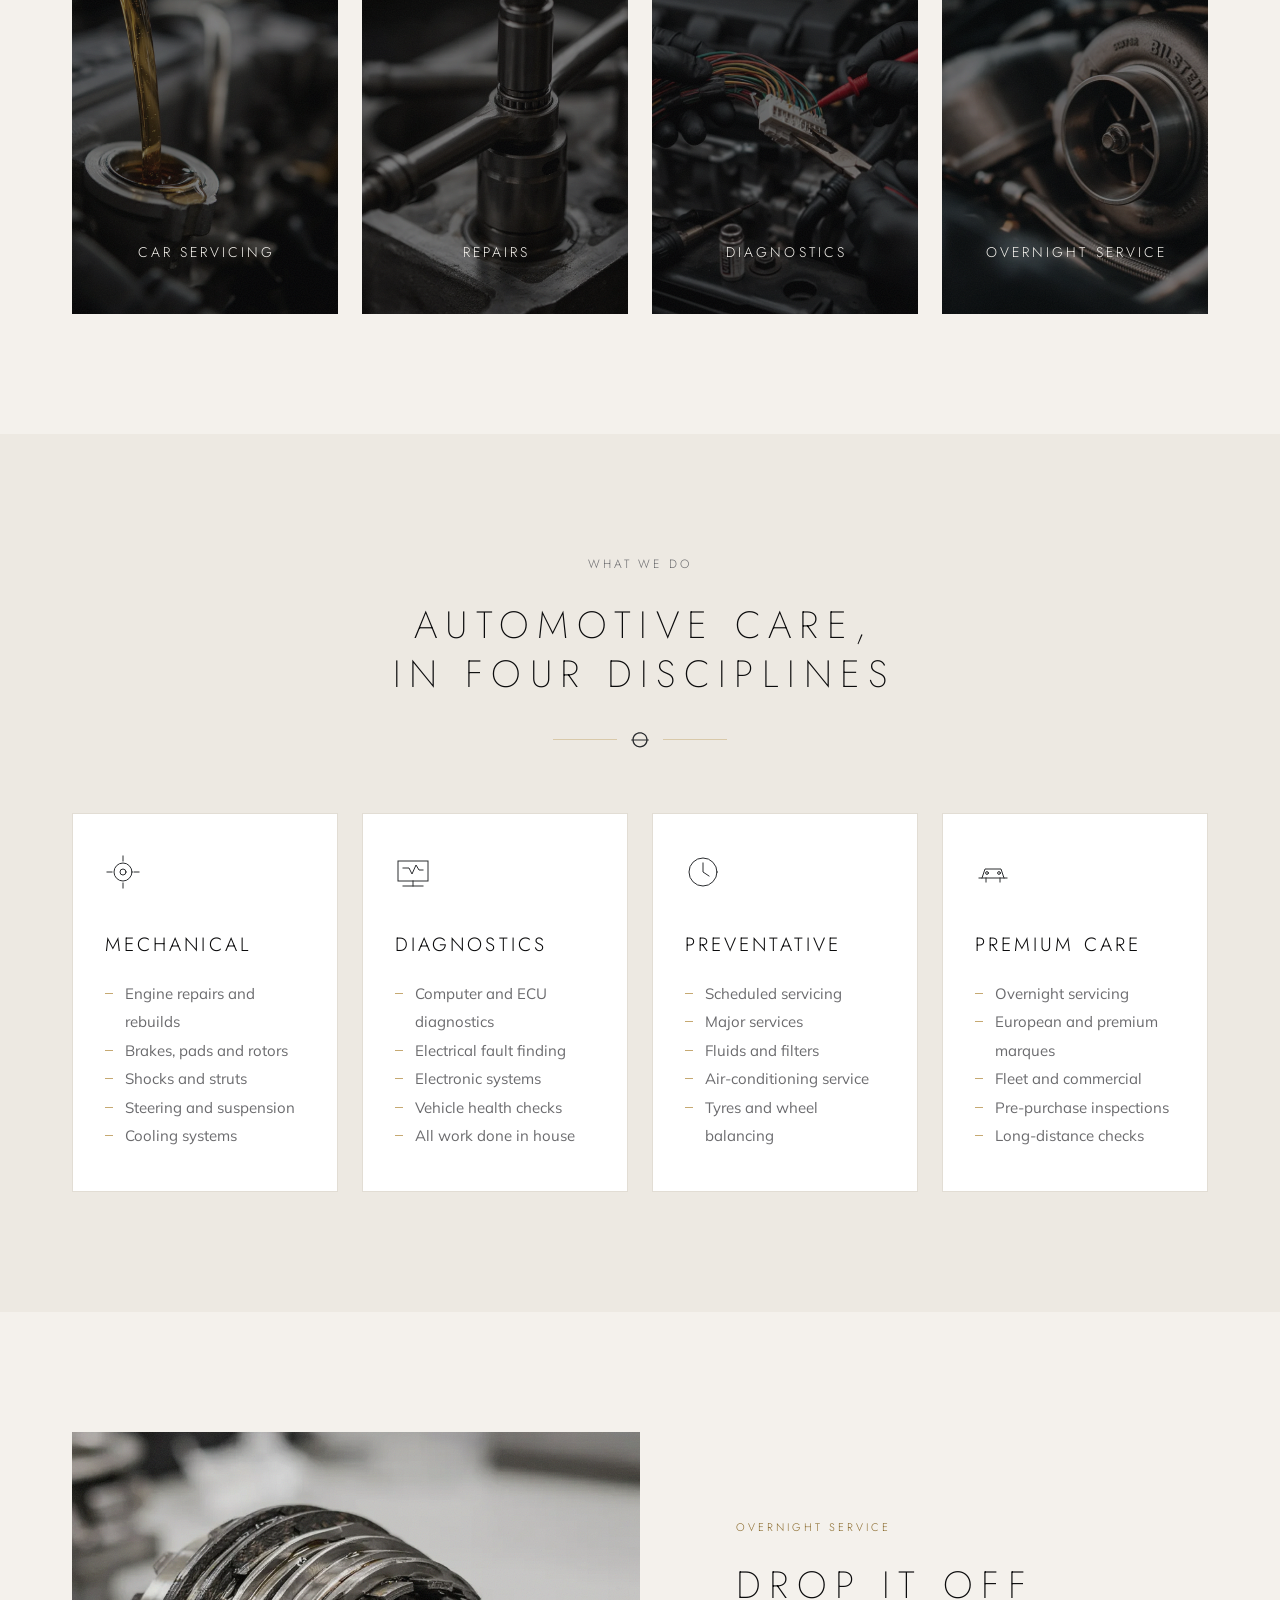
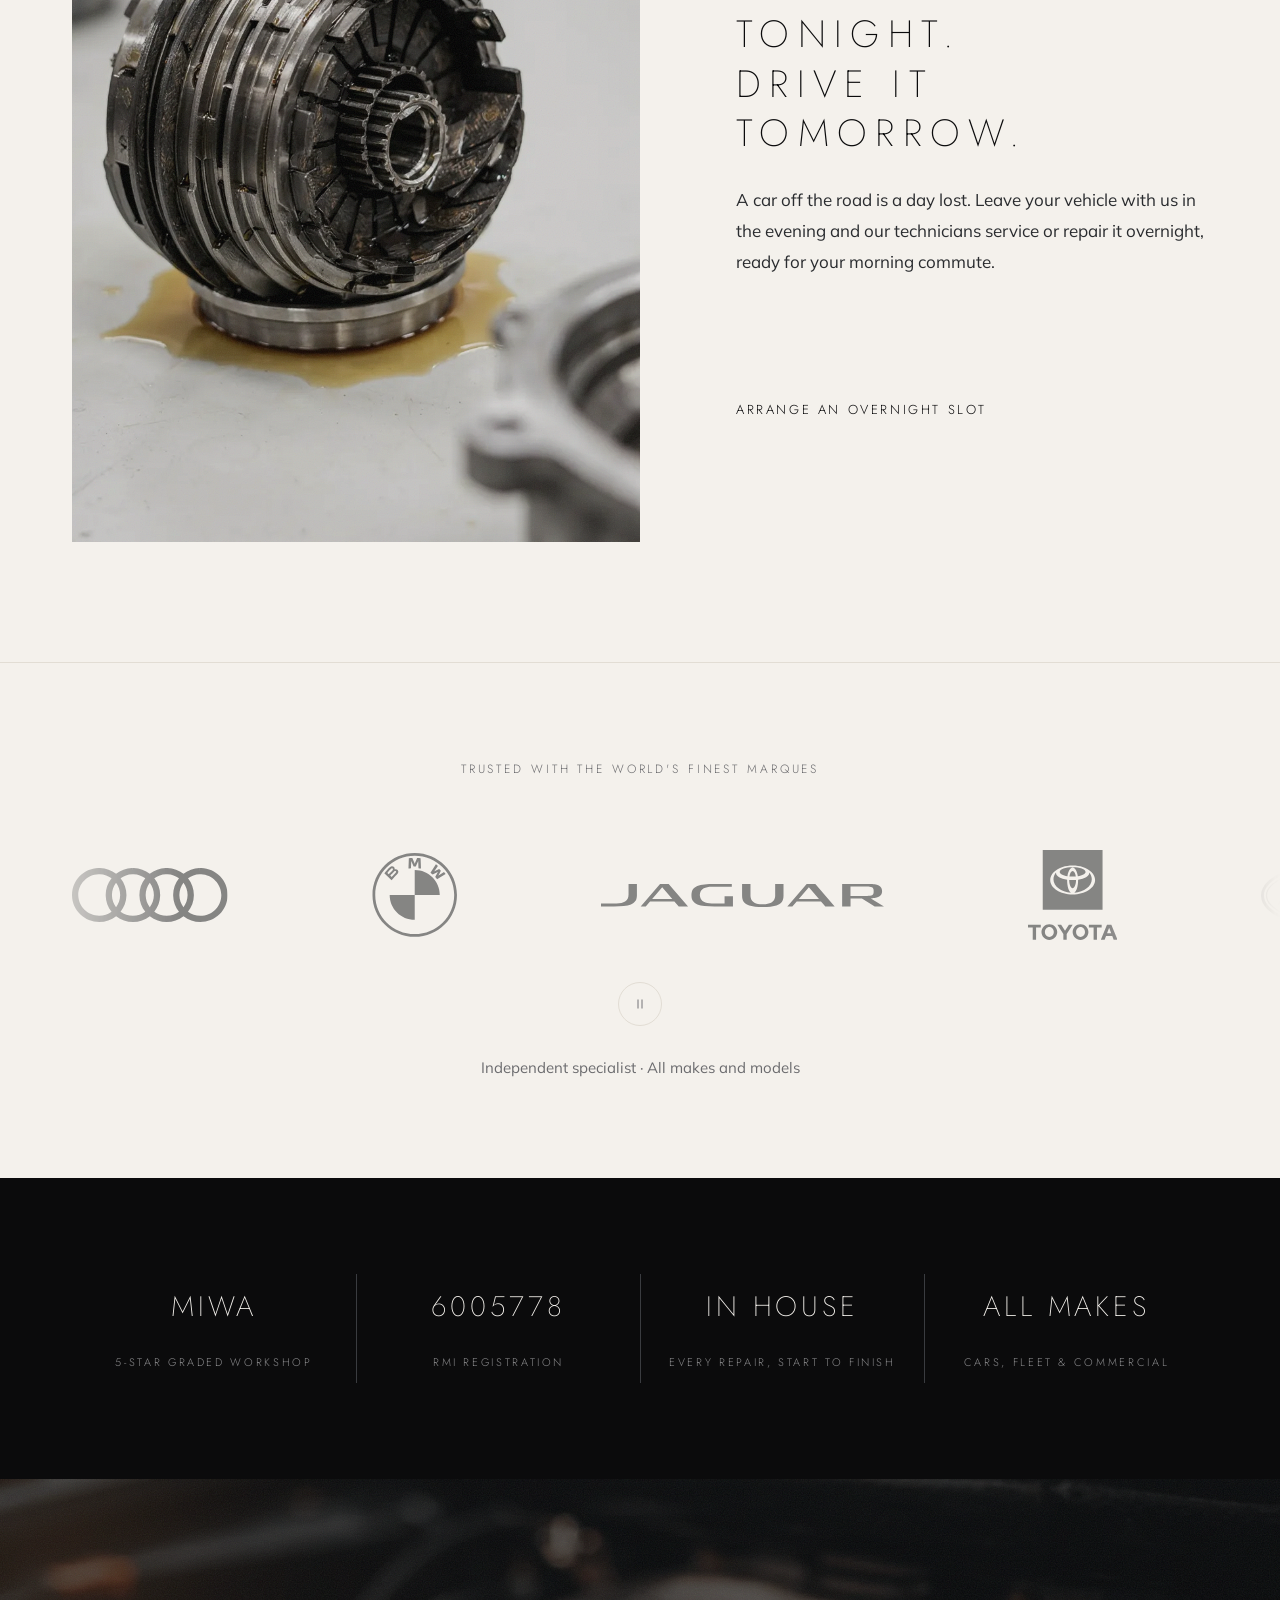
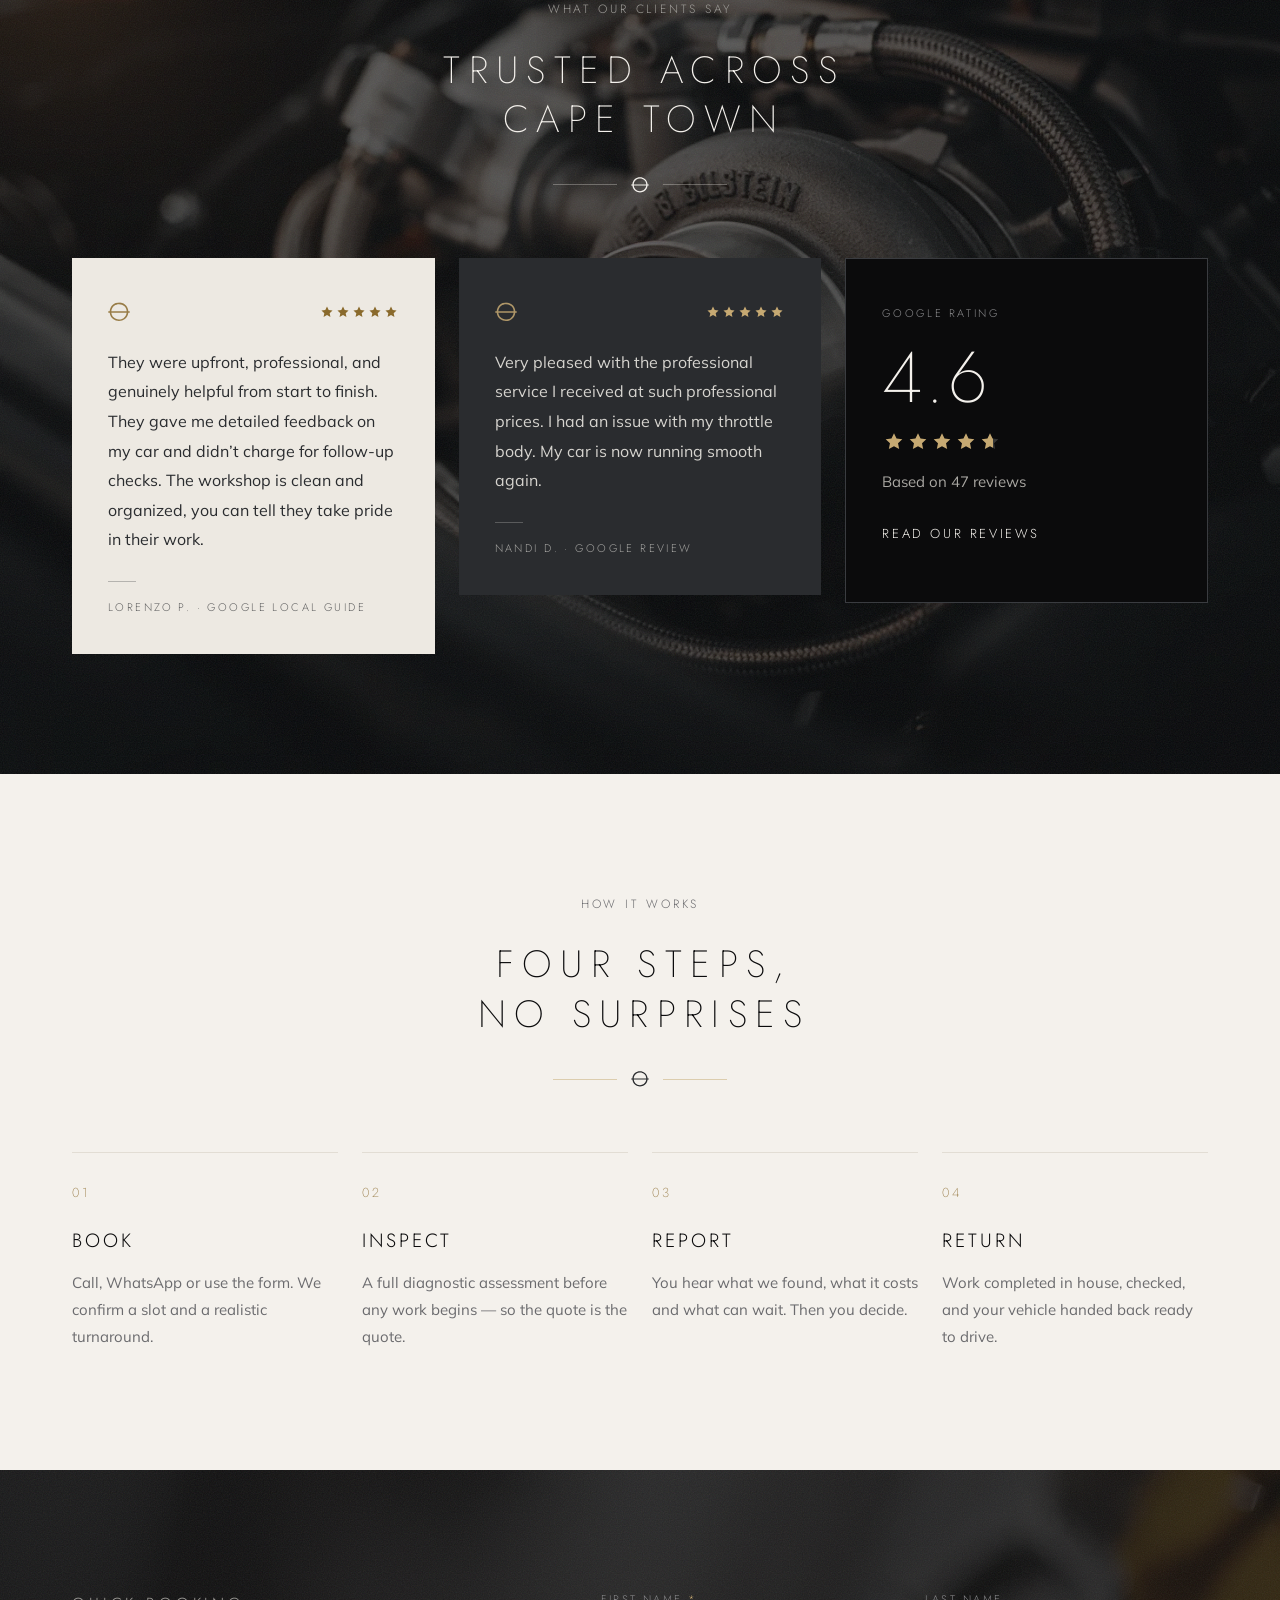
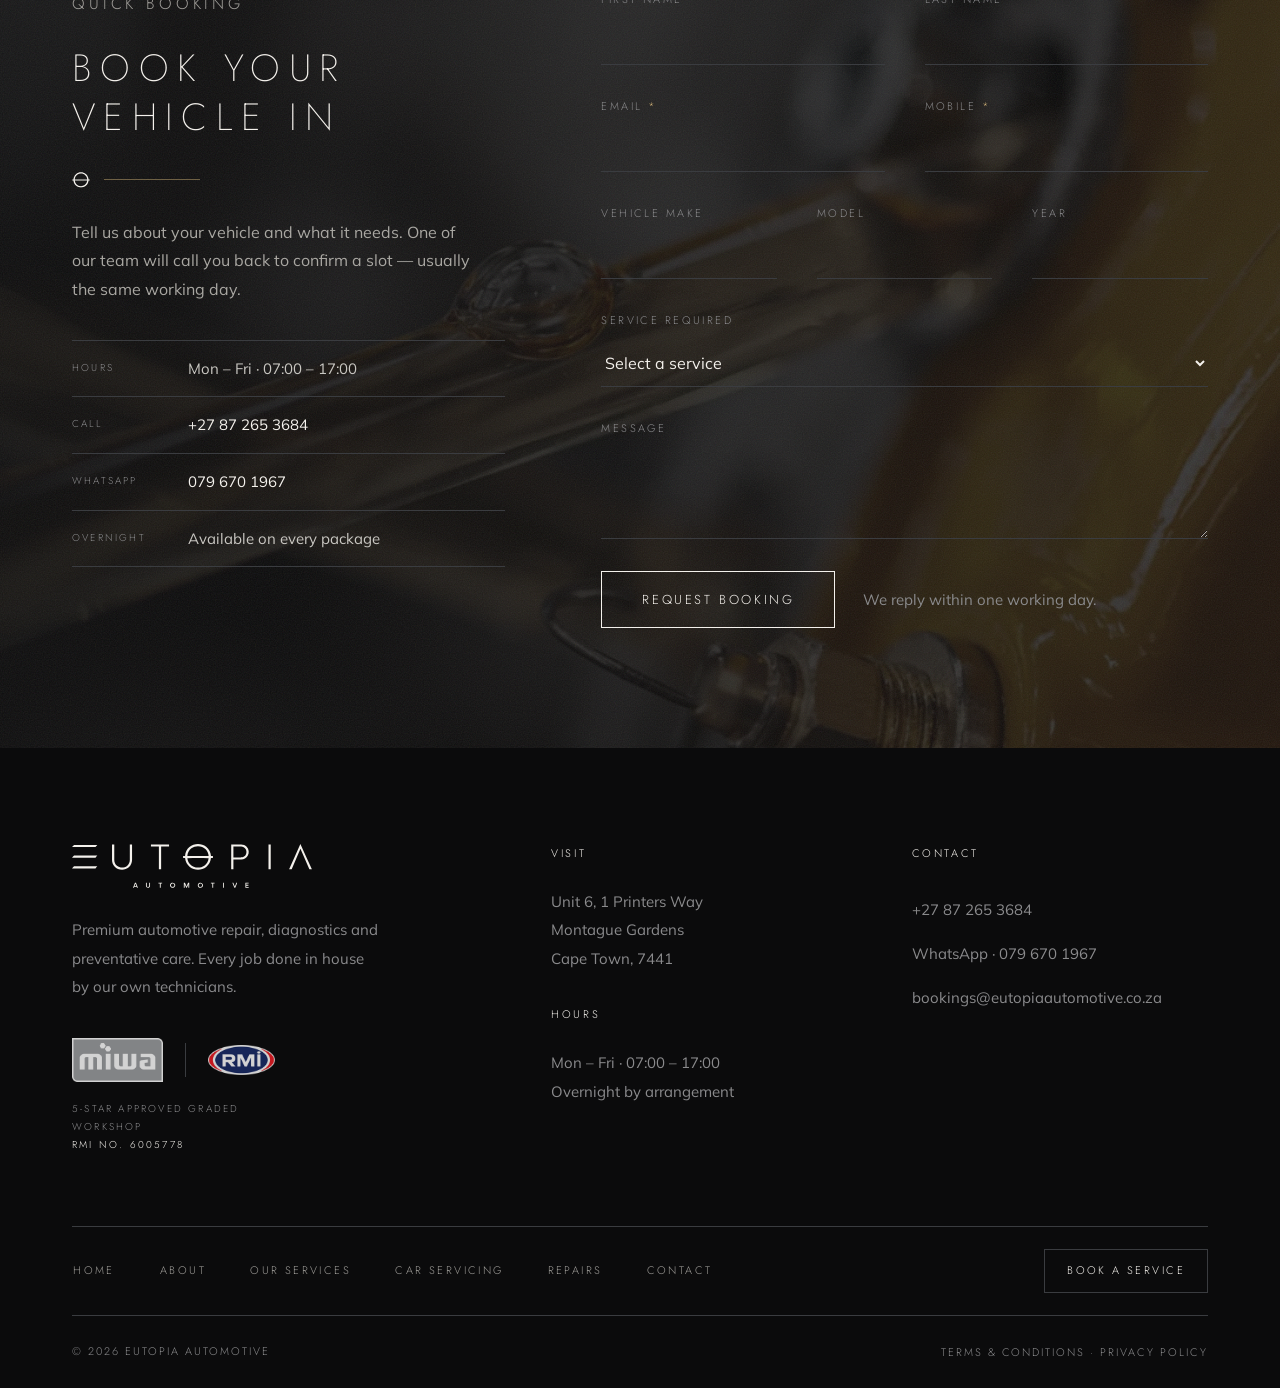
==== commit f197beec: "Responsive fixes: booking layout overflow on phones, 44px tap targets, readable labels on touch devi" ====
--- a/index.html
+++ b/index.html
@@ -30,7 +30,7 @@
 <link rel="preconnect" href="https://fonts.googleapis.com">
 <link rel="preconnect" href="https://fonts.gstatic.com" crossorigin>
 <link href="https://fonts.googleapis.com/css2?family=Jost:wght@200;300;400&family=Mulish:wght@300;400&display=swap" rel="stylesheet">
-<link rel="stylesheet" href="/assets/css/site.css?v=987d04cd2e">
+<link rel="stylesheet" href="/assets/css/site.css?v=7546ef0da7">
 <script type="application/ld+json">
 {
  "@context": "https://schema.org",
--- a/assets/css/site.css
+++ b/assets/css/site.css
@@ -1003,6 +1003,35 @@
 .banner .pic-29 + .veil{background:linear-gradient(180deg,rgba(11,11,12,.72) 0%,rgba(11,11,12,.60) 50%,rgba(11,11,12,.84) 100%)}
 .split .pic-27::before{background-position:35% center}
 
+/* =====================================================================
+   RESPONSIVE POLISH (from the tablet / mobile audit)
+   ===================================================================== */
+/* Tap targets: 44px minimum without changing the visual layout */
+.brand::after{content:"";position:absolute;inset:-8px -6px}
+.nav a{min-width:44px;justify-content:center}
+.site-footer .foot-nav a{min-width:44px;justify-content:center}
+.site-footer .foot-bottom a{display:inline-block;padding:14px 0;margin:-14px 0}
+.qb-facts a{display:inline-block;padding:8px 0;margin:-8px 0}
+.mobile-nav a{min-height:48px;display:flex;align-items:center;justify-content:center;padding:0 24px}
+.mobile-nav{gap:10px}
+/* Micro labels: 10px is fine on a desktop monitor, too small on a phone */
+@media (max-width:1024px), (pointer:coarse){
+  .badge,.hero-foot,.tier .flag,.tier .from,.cred-text,.site-footer .cred-caption,.qb-facts span{font-size:11px}
+}
+
+/* Grid tracks must be allowed to shrink below their content's intrinsic
+   width, otherwise form fields push the booking layout past a phone screen. */
+.qb-grid{grid-template-columns:minmax(0,5fr) minmax(0,7fr)}
+.fgrid{grid-template-columns:repeat(2,minmax(0,1fr))}
+.fgrid--3{grid-template-columns:repeat(3,minmax(0,1fr))}
+.field,.qb-intro,.qb-form{min-width:0}
+.field input,.field select,.field textarea{width:100%;min-width:0;max-width:100%}
+@media (max-width:1024px){ .qb-grid{grid-template-columns:minmax(0,1fr)} }
+@media (max-width:820px){
+  .fgrid{grid-template-columns:minmax(0,1fr)}
+  .fgrid--3{grid-template-columns:repeat(2,minmax(0,1fr))}
+}
+
 
 .pic-01{--img:url("/assets/img/eutopia-01.webp")}
 .pic-02{--img:url("/assets/img/eutopia-02.webp")}
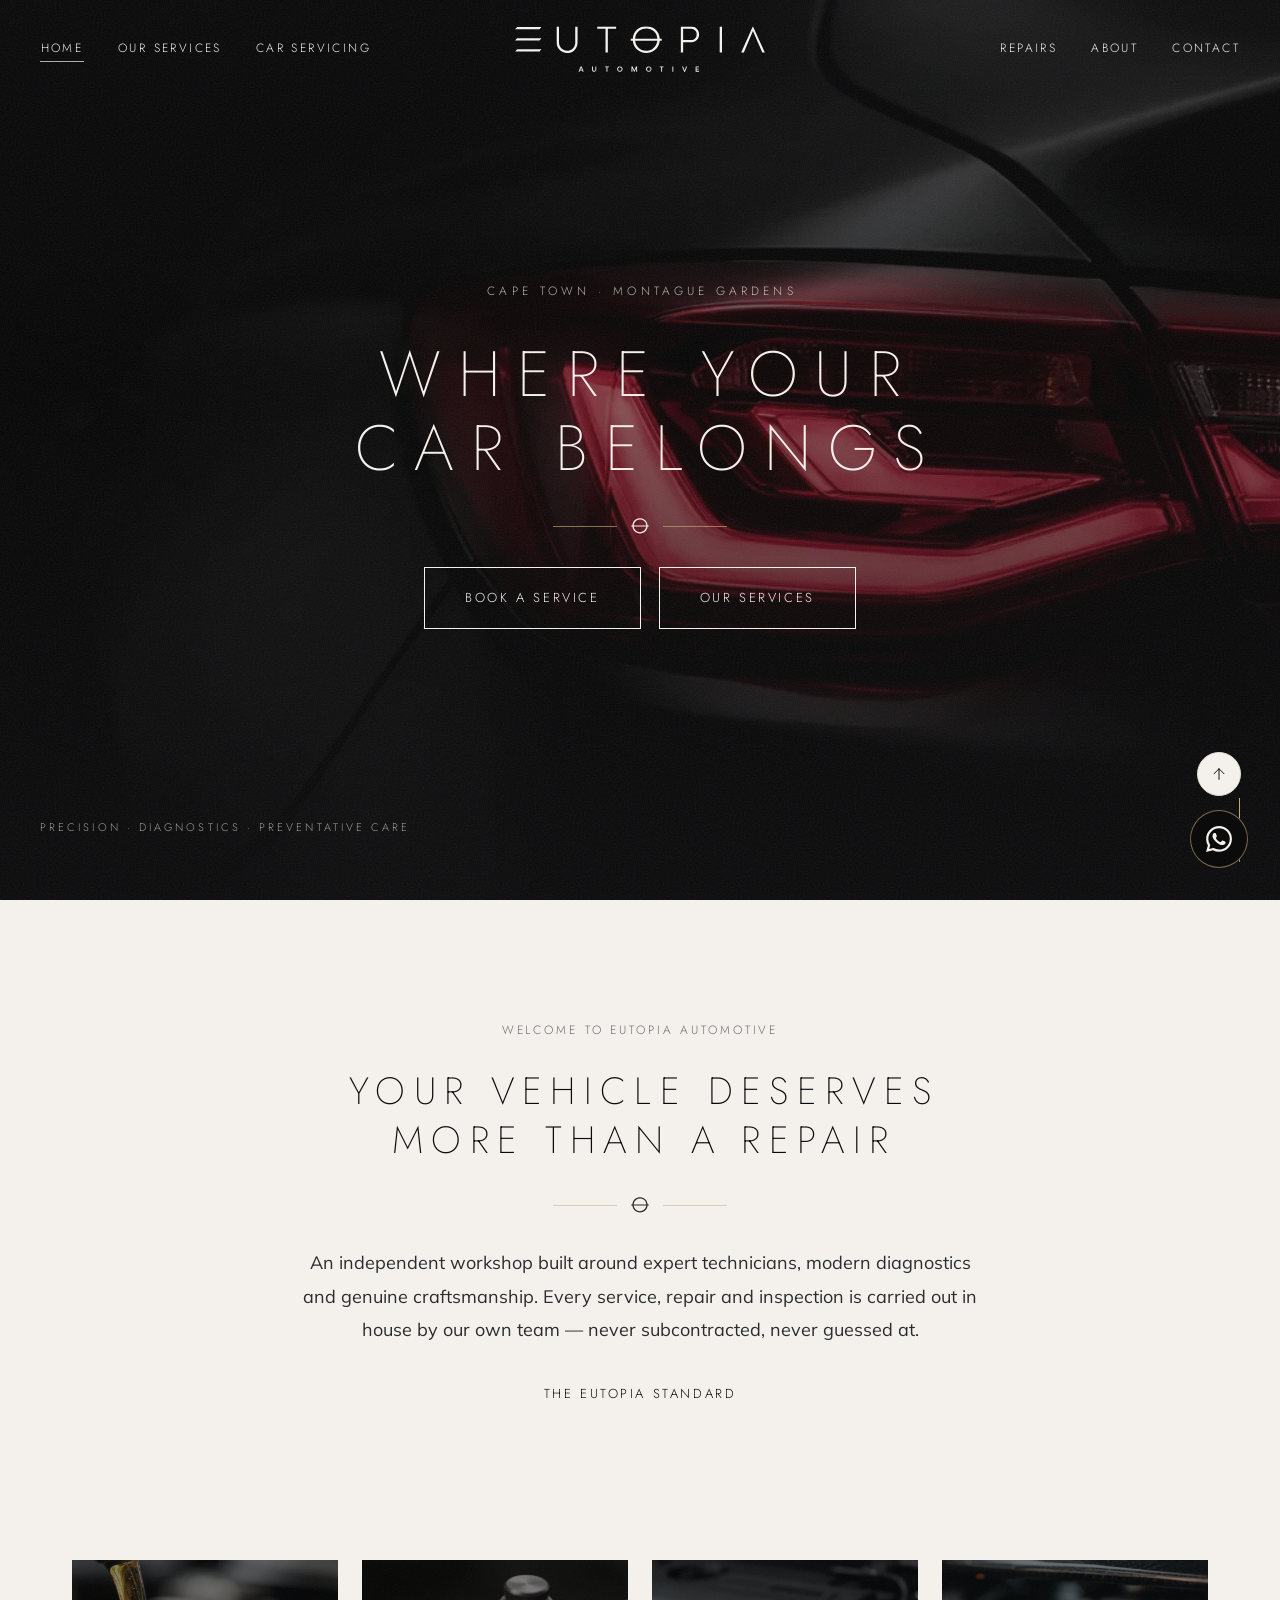
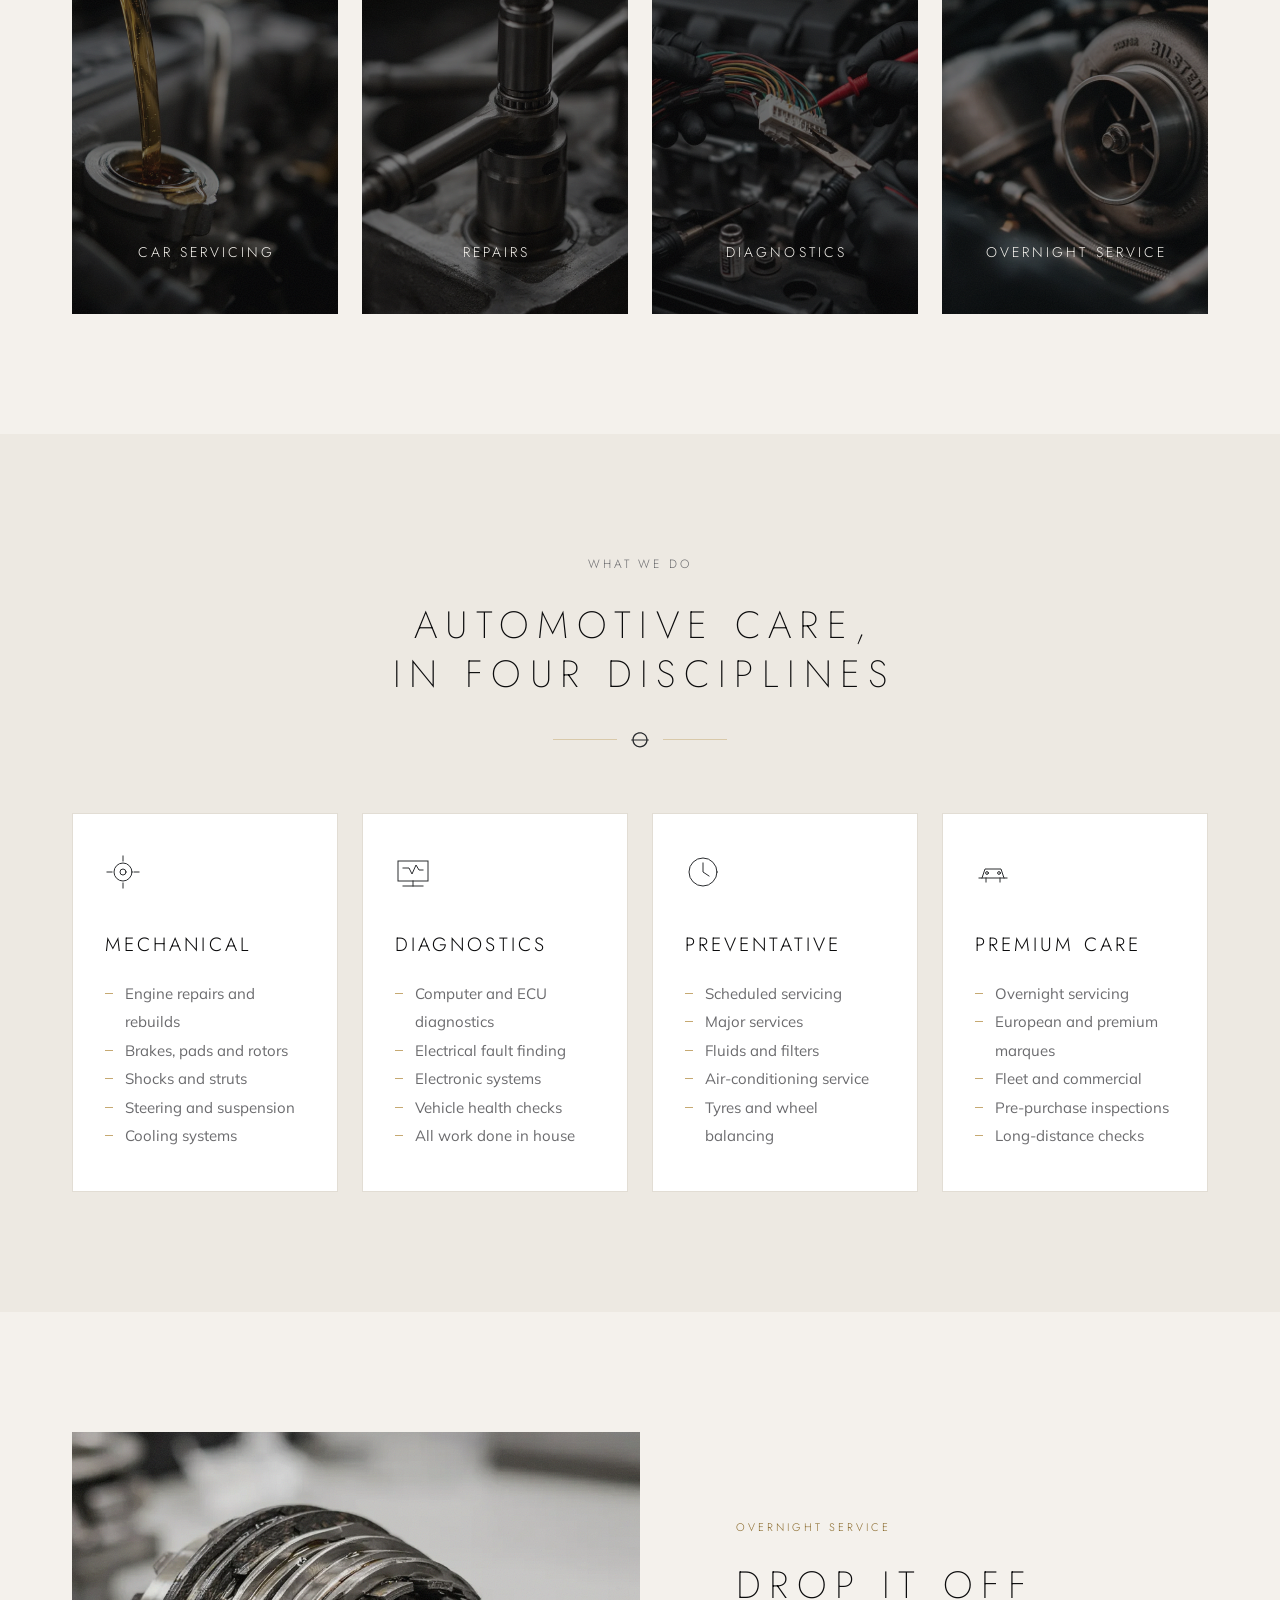
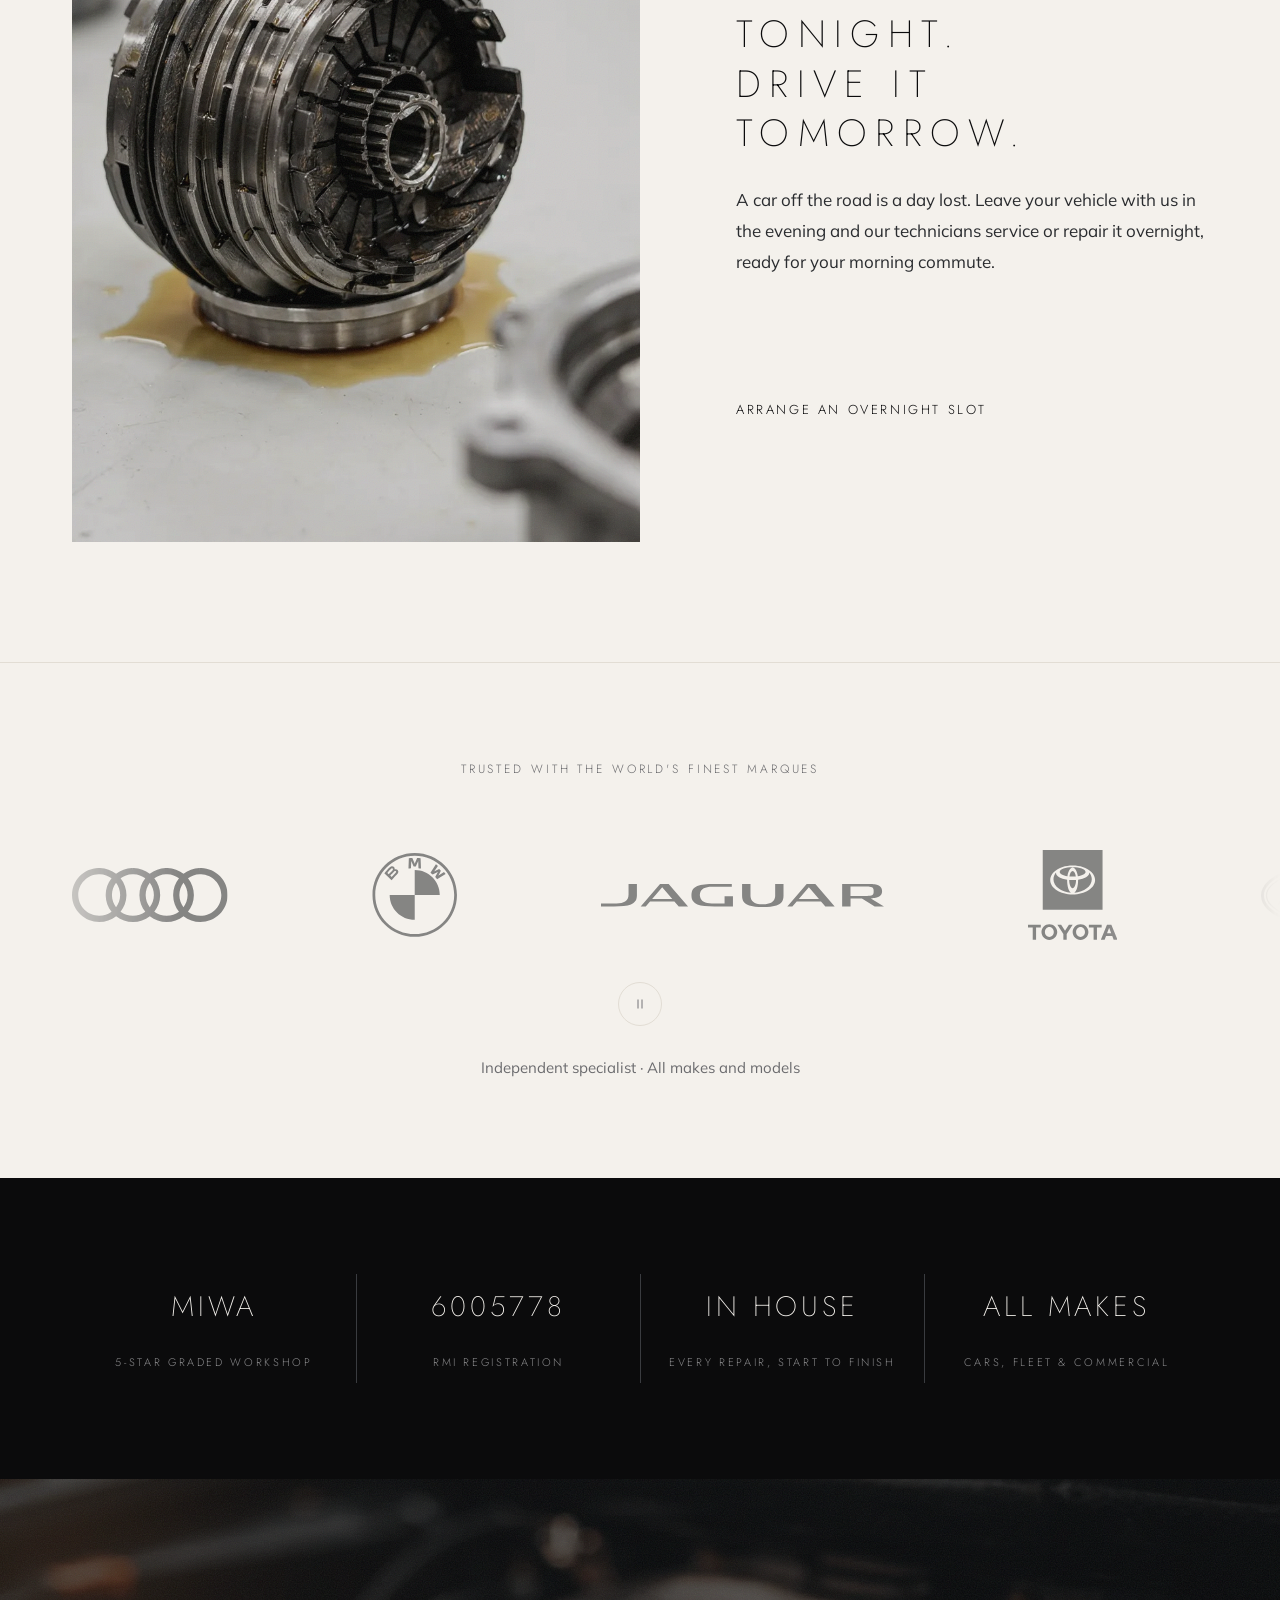
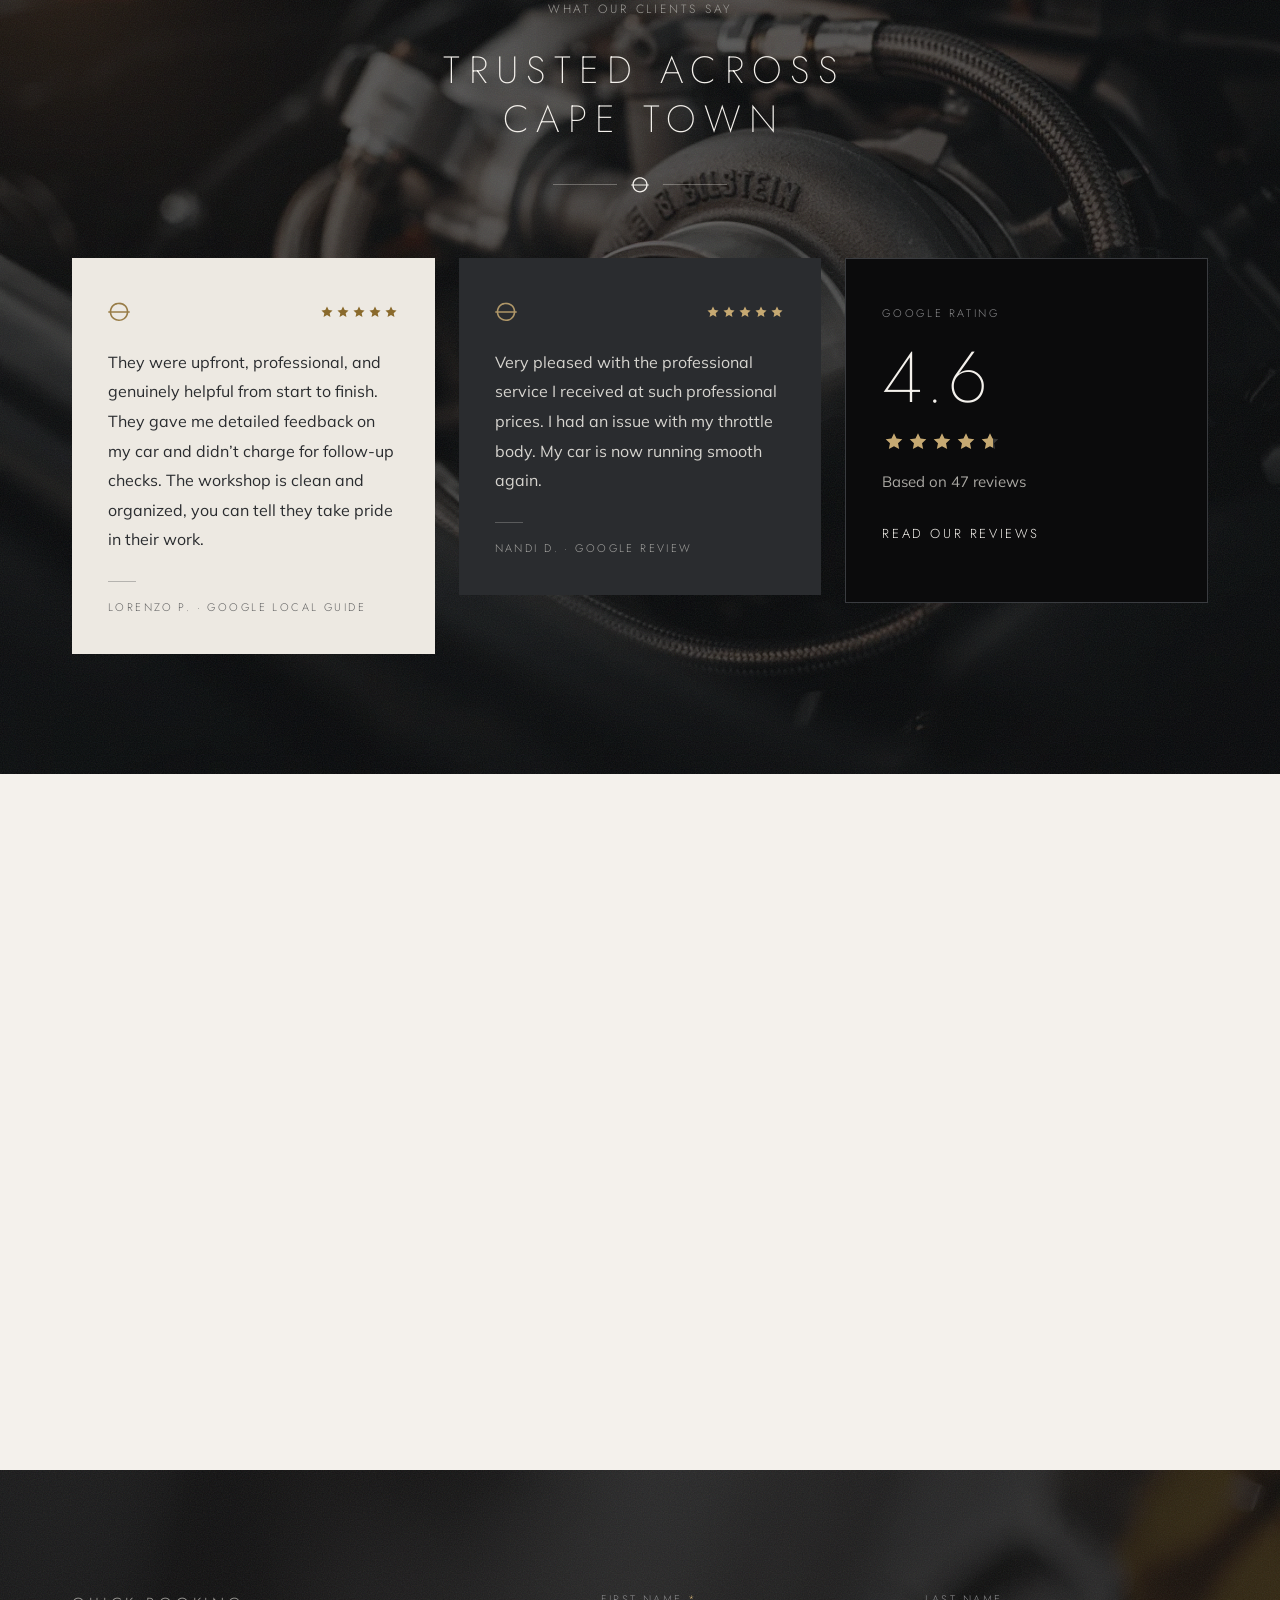
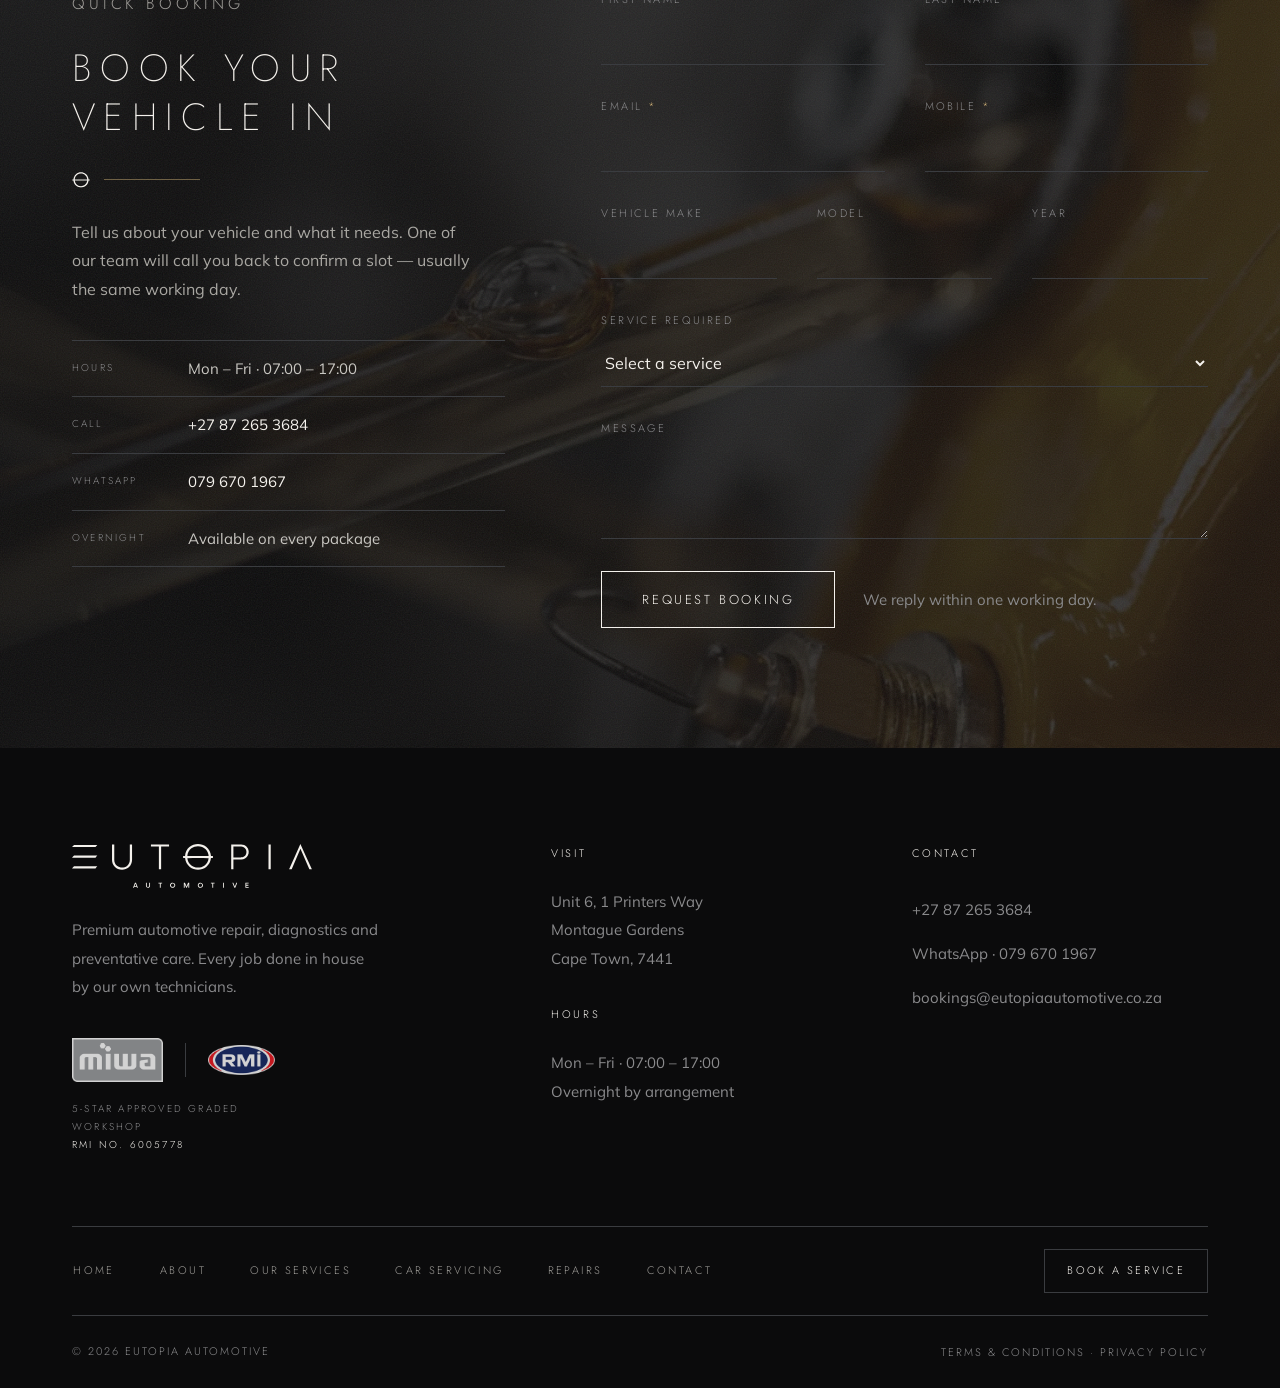
==== commit 927929ae: "Terms & Conditions and Privacy Policy: full POPIA/CPA text with business details" ====
--- a/index.html
+++ b/index.html
@@ -30,7 +30,7 @@
 <link rel="preconnect" href="https://fonts.googleapis.com">
 <link rel="preconnect" href="https://fonts.gstatic.com" crossorigin>
 <link href="https://fonts.googleapis.com/css2?family=Jost:wght@200;300;400&family=Mulish:wght@300;400&display=swap" rel="stylesheet">
-<link rel="stylesheet" href="/assets/css/site.css?v=7546ef0da7">
+<link rel="stylesheet" href="/assets/css/site.css?v=e84461a7d0">
 <script type="application/ld+json">
 {
  "@context": "https://schema.org",
--- a/assets/css/site.css
+++ b/assets/css/site.css
@@ -1032,6 +1032,36 @@
   .fgrid--3{grid-template-columns:repeat(2,minmax(0,1fr))}
 }
 
+/* Legal pages: readable long-form text, section headings, responsive table */
+.legal .legal-h{font-family:'Jost',sans-serif;font-weight:300;font-size:clamp(17px,1.6vw,19px);letter-spacing:.12em;
+  text-transform:uppercase;color:var(--obsidian);margin:56px 0 18px;padding-top:28px;border-top:1px solid var(--hairline);line-height:1.5}
+.legal h4{font-family:'Jost',sans-serif;font-weight:300;font-size:14px;letter-spacing:.16em;text-transform:uppercase;
+  color:var(--graphite);margin:32px 0 12px}
+.legal > p:first-child{font-family:'Jost',sans-serif;font-weight:300;font-size:12px;letter-spacing:.2em;text-transform:uppercase;color:var(--subtle)}
+.legal p,.legal li{font-size:16px;line-height:1.8;color:var(--graphite)}
+.legal ul,.legal ol{padding-left:22px;margin:0 0 20px}
+.legal li{margin-bottom:10px}
+.legal strong{font-weight:600;color:var(--obsidian)}
+.legal a{color:var(--obsidian);text-decoration:underline;text-decoration-color:var(--gold);text-underline-offset:3px;word-break:break-word}
+.legal .table-wrap{overflow-x:auto;margin:8px 0 24px;border:1px solid var(--hairline);-webkit-overflow-scrolling:touch}
+.legal table{width:100%;min-width:600px;border-collapse:collapse;font-size:14px;background:var(--white)}
+.legal th,.legal td{text-align:left;vertical-align:top;padding:14px 16px;border-bottom:1px solid var(--hairline);line-height:1.6}
+.legal th{font-family:'Jost',sans-serif;font-weight:300;font-size:11px;letter-spacing:.2em;text-transform:uppercase;color:var(--subtle);background:var(--ivory-alt)}
+.legal tr:last-child td{border-bottom:0}
+
+/* Phones: each table row becomes a stacked card instead of a sideways scroll */
+@media (max-width:640px){
+  .legal .table-wrap{overflow:visible;border:0}
+  .legal table{min-width:0;background:transparent}
+  .legal thead{position:absolute;width:1px;height:1px;overflow:hidden;clip:rect(0,0,0,0)}
+  .legal table,.legal tbody,.legal tr,.legal td{display:block;width:100%}
+  .legal tr{background:var(--white);border:1px solid var(--hairline);margin-bottom:14px}
+  .legal td{border-bottom:1px solid var(--hairline);padding:12px 16px}
+  .legal td::before{content:attr(data-label);display:block;margin-bottom:4px;font-family:'Jost',sans-serif;font-weight:300;
+    font-size:11px;letter-spacing:.2em;text-transform:uppercase;color:var(--subtle)}
+  .legal tr td:last-child{border-bottom:0}
+}
+
 
 .pic-01{--img:url("/assets/img/eutopia-01.webp")}
 .pic-02{--img:url("/assets/img/eutopia-02.webp")}
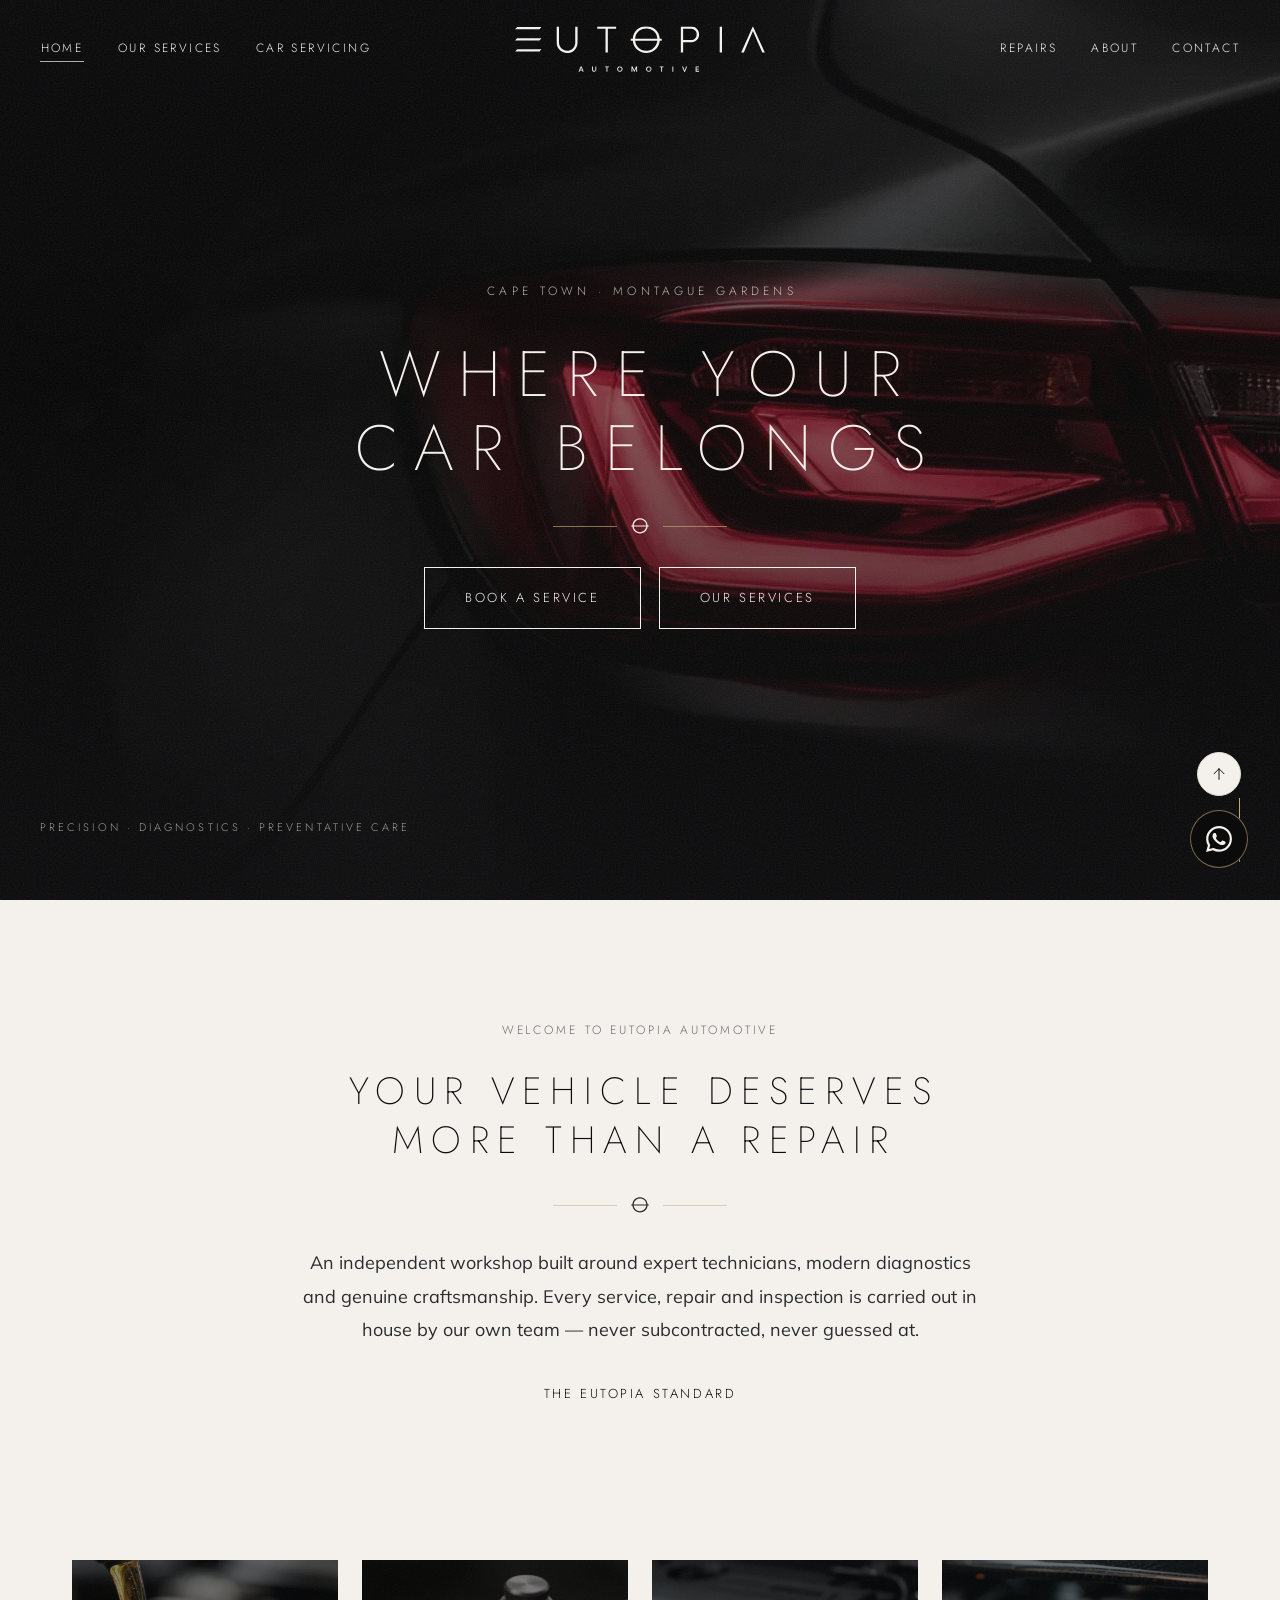
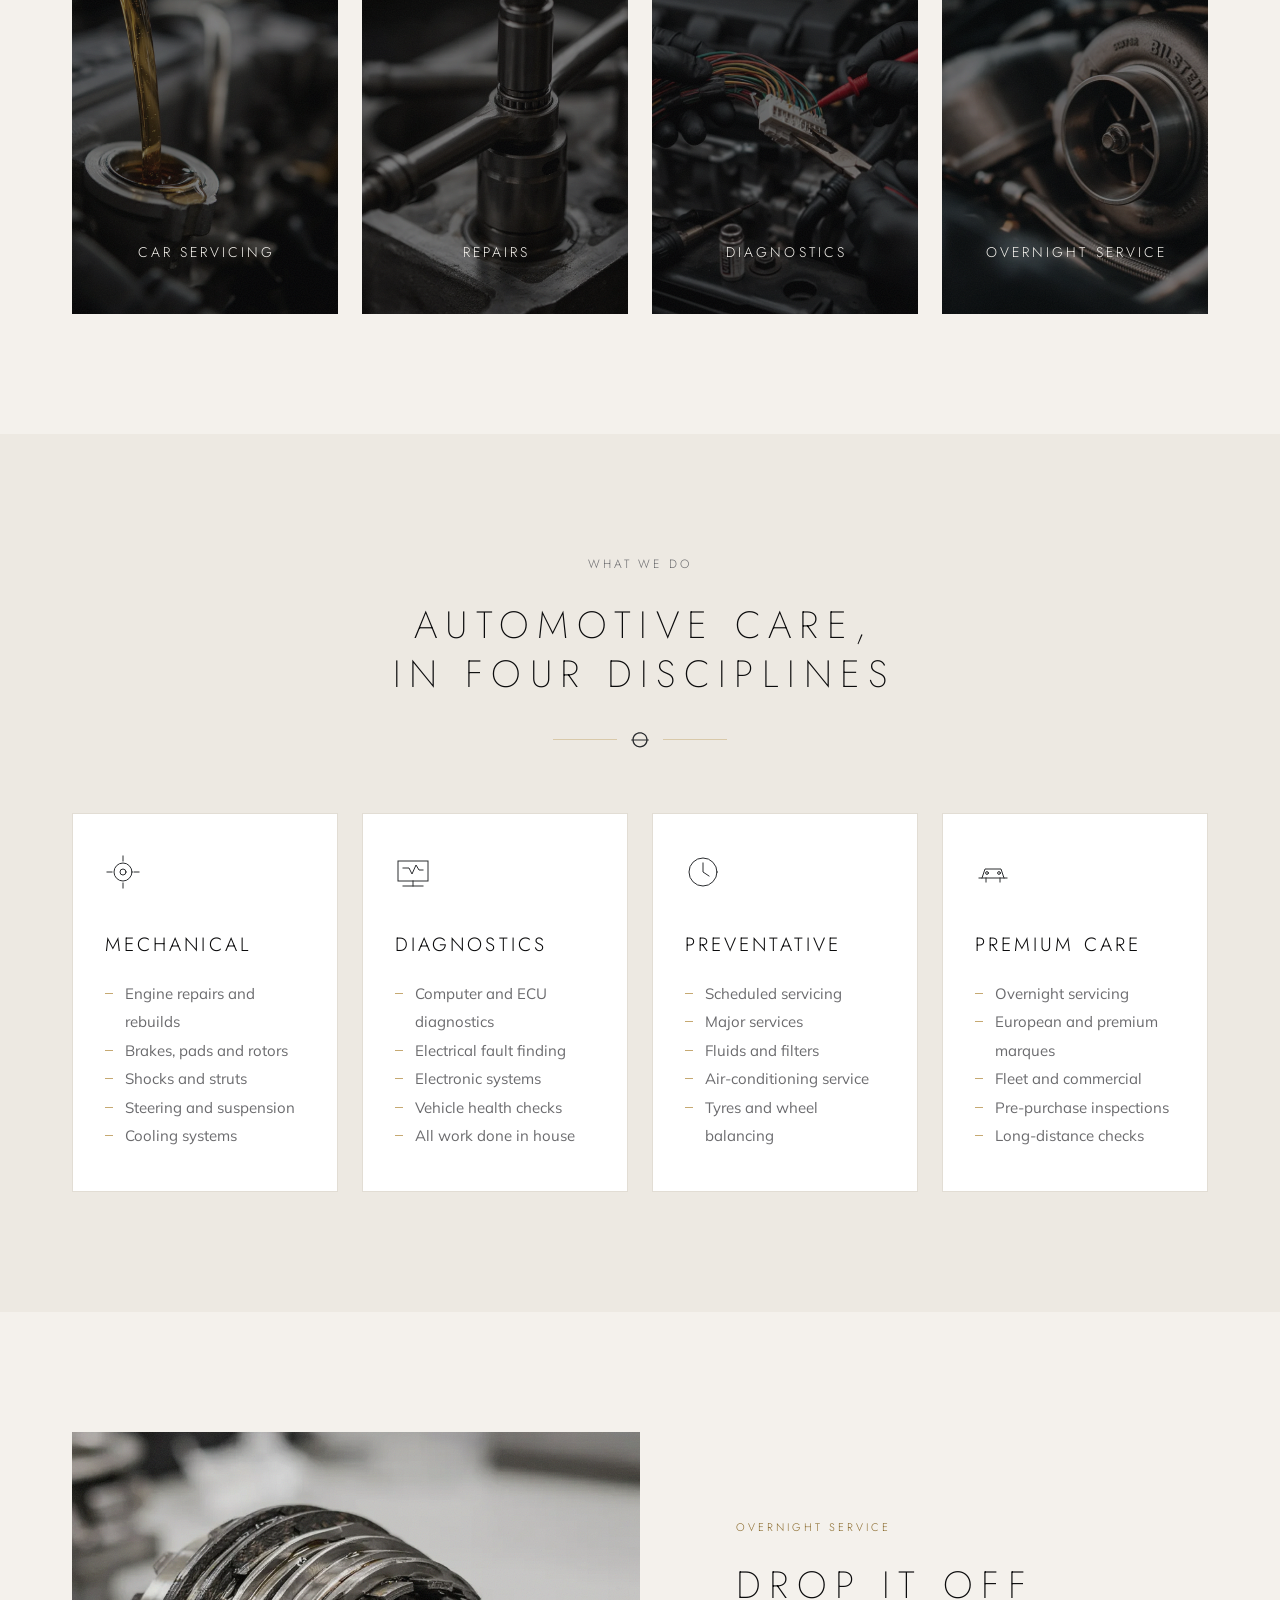
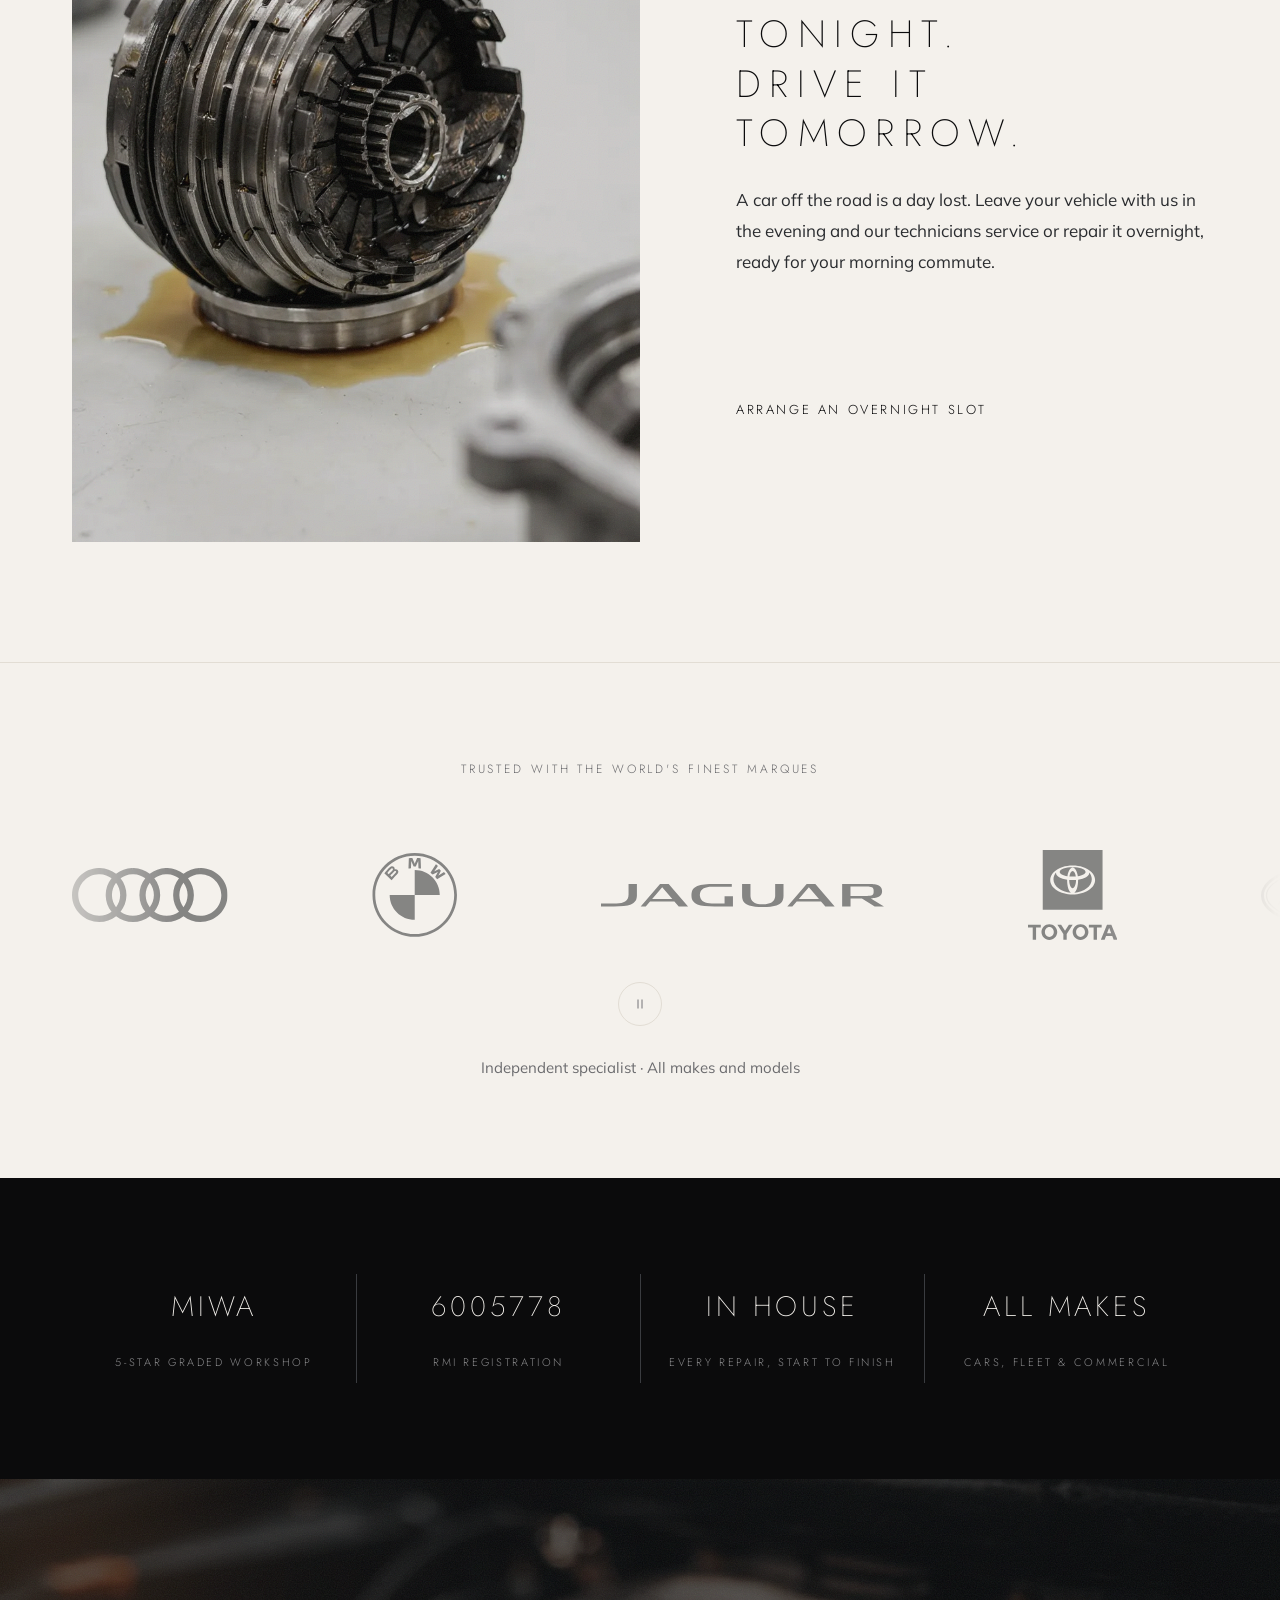
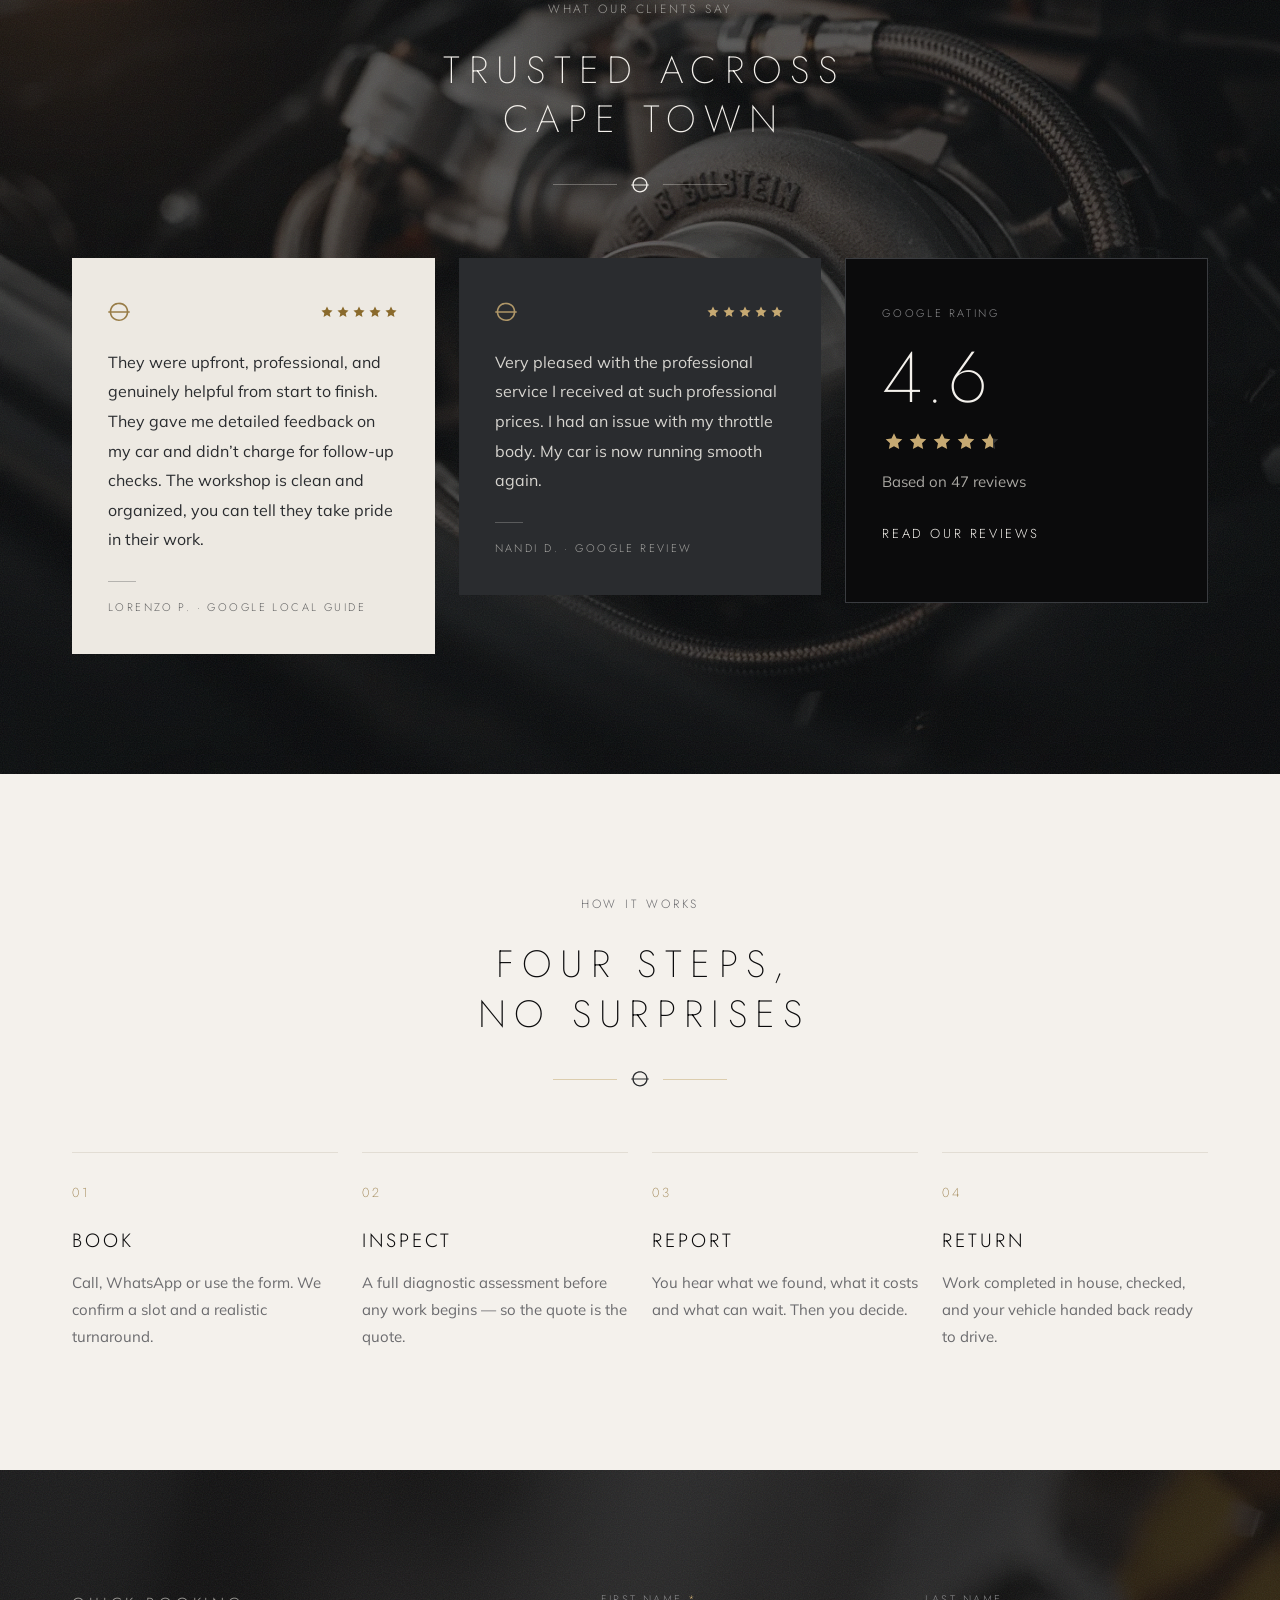
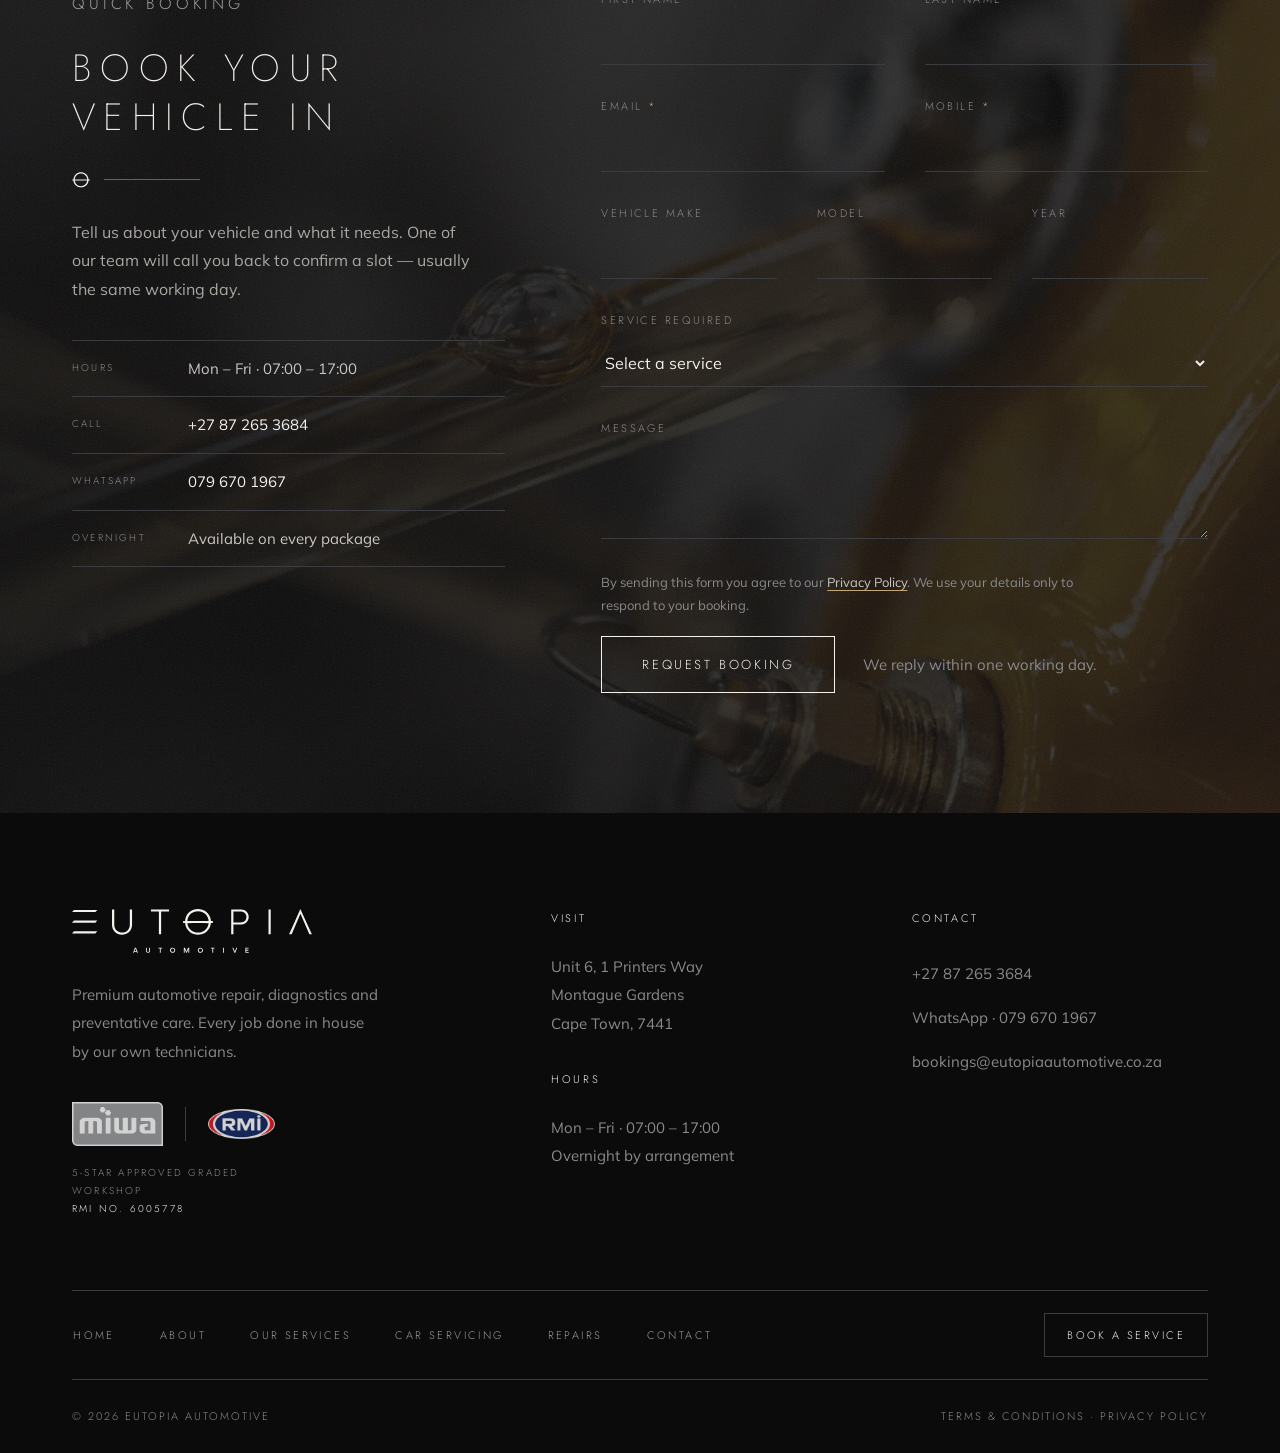
==== commit ae2ffa6a: "Live booking form: /api/booking via Resend, spam protection, branded workshop + customer receipt ema" ====
--- a/index.html
+++ b/index.html
@@ -30,7 +30,7 @@
 <link rel="preconnect" href="https://fonts.googleapis.com">
 <link rel="preconnect" href="https://fonts.gstatic.com" crossorigin>
 <link href="https://fonts.googleapis.com/css2?family=Jost:wght@200;300;400&family=Mulish:wght@300;400&display=swap" rel="stylesheet">
-<link rel="stylesheet" href="/assets/css/site.css?v=e84461a7d0">
+<link rel="stylesheet" href="/assets/css/site.css?v=e6c9481f1d">
 <script type="application/ld+json">
 {
  "@context": "https://schema.org",
@@ -443,38 +443,43 @@
         </ul>
       </div>
 
-      <form class="qb-form rv" novalidate onsubmit="return false">
+      <form class="qb-form rv" id="bookingForm" action="/api/booking" method="post" novalidate>
+        <div class="hp" aria-hidden="true"><label>Company <input type="text" name="company" tabindex="-1" autocomplete="off"></label></div>
+        <input type="hidden" name="t" value="">
         <div class="fgrid">
-          <div class="field"><label>First Name <span class="req" aria-hidden="true">*</span></label><input type="text" required autocomplete="given-name"></div>
-          <div class="field"><label>Last Name</label><input type="text" autocomplete="family-name"></div>
-          <div class="field"><label>Email <span class="req" aria-hidden="true">*</span></label><input type="email" required autocomplete="email"></div>
-          <div class="field"><label>Mobile <span class="req" aria-hidden="true">*</span></label><input type="tel" required autocomplete="tel"></div>
+          <div class="field"><label for="bk-first_name">First Name <span class="req" aria-hidden="true">*</span></label><input type="text" name="first_name" id="bk-first_name" aria-describedby="err-first_name" required autocomplete="given-name"><p class="field-error" id="err-first_name"></p></div>
+          <div class="field"><label for="bk-last_name">Last Name</label><input type="text" name="last_name" id="bk-last_name" aria-describedby="err-last_name" autocomplete="family-name"><p class="field-error" id="err-last_name"></p></div>
+          <div class="field"><label for="bk-email">Email <span class="req" aria-hidden="true">*</span></label><input type="email" name="email" id="bk-email" aria-describedby="err-email" required autocomplete="email"><p class="field-error" id="err-email"></p></div>
+          <div class="field"><label for="bk-mobile">Mobile <span class="req" aria-hidden="true">*</span></label><input type="tel" name="mobile" id="bk-mobile" aria-describedby="err-mobile" required autocomplete="tel"><p class="field-error" id="err-mobile"></p></div>
         </div>
         <div class="fgrid fgrid--3">
-          <div class="field"><label>Vehicle Make</label><input type="text"></div>
-          <div class="field"><label>Model</label><input type="text"></div>
-          <div class="field"><label>Year</label><input type="text" inputmode="numeric" maxlength="4"></div>
+          <div class="field"><label for="bk-make">Vehicle Make</label><input type="text" name="make" id="bk-make" aria-describedby="err-make"><p class="field-error" id="err-make"></p></div>
+          <div class="field"><label for="bk-model">Model</label><input type="text" name="model" id="bk-model" aria-describedby="err-model"><p class="field-error" id="err-model"></p></div>
+          <div class="field"><label for="bk-year">Year</label><input type="text" name="year" id="bk-year" aria-describedby="err-year" inputmode="numeric" maxlength="4"><p class="field-error" id="err-year"></p></div>
         </div>
         <div class="fgrid">
-          <div class="field field--full"><label>Service Required</label>
-            <select>
-              <option value="">Select a service</option>
-              <option>Minor Service — from R850</option>
-              <option>Major Service — from R1 980</option>
-              <option>Executive Service — from R4 250</option>
-              <option>Repair or fault</option>
-              <option>Diagnostics</option>
-              <option>Overnight service</option>
-              <option>Something else</option>
-            </select>
-          </div>
-          <div class="field field--full"><label>Message</label><textarea rows="3"></textarea></div>
-        </div>
+          <div class="field field--full"><label for="bk-service">Service Required</label><select name="service" id="bk-service" aria-describedby="err-service"><option value="">Select a service</option><option>Minor Service — from R850</option><option>Major Service — from R1 980</option><option>Executive Service — from R4 250</option><option>Repair or fault</option><option>Diagnostics</option><option>Overnight service</option><option>Something else</option></select><p class="field-error" id="err-service"></p></div>
+          <div class="field field--full"><label for="bk-message">Message</label><textarea name="message" id="bk-message" aria-describedby="err-message" rows="3"></textarea><p class="field-error" id="err-message"></p></div>
+        </div>
+        <p class="form-consent">By sending this form you agree to our <a href="/privacy-policy">Privacy Policy</a>. We use your details only to respond to your booking.</p>
+        <p class="form-status" role="alert" aria-live="assertive"></p>
         <div class="qb-foot">
           <button class="btn btn--light" type="submit">Request Booking</button>
           <p class="small">We reply within one working day.</p>
         </div>
       </form>
+
+      <div class="qb-success" id="bookingSuccess" hidden tabindex="-1" aria-live="polite">
+        <div class="qb-success-mark"><svg class="omark" viewBox="0 0 209 187" aria-hidden="true"><use href="#eut-mark"/></svg></div>
+        <p class="meta" style="color:#9E9C98">Booking request received</p>
+        <h3 class="qb-success-title">Thank you, <span data-s="name"></span>.</h3>
+        <p class="qb-success-ref">Reference <span data-s="ref"></span></p>
+        <p data-s="receipt"></p>
+        <p>One of our team will call you on <strong data-s="mobile"></strong> to confirm a slot — usually the same working day.
+           Need us sooner? Call <a href="tel:+27872653684">+27 87 265 3684</a> or WhatsApp <a href="https://wa.me/27796701967">079 670 1967</a>.</p>
+        <p class="qb-success-preview" data-s="preview" hidden>Preview mode — this demo page doesn't send email. On the live site, both emails are sent.</p>
+        <button type="button" class="btn btn--light" data-s="again">Send another request</button>
+      </div>
     </div>
   </div>
 </section>
@@ -544,6 +549,6 @@
   <a href="https://wa.me/27796701967?text=Hi%20EUTOPIA%20Automotive%2C%20I%27d%20like%20to%20book%20my%20vehicle%20in." target="_blank" rel="noopener"><svg viewBox="0 0 24 24" aria-hidden="true"><path d="M21 12a9 9 0 0 1-13.4 7.8L3 21l1.3-4.4A9 9 0 1 1 21 12z"/></svg>WhatsApp</a>
 </nav>
 
-<script src="/assets/js/site.js?v=4f2129724f"></script>
+<script src="/assets/js/site.js?v=bc2fe8c3e7"></script>
 </body>
 </html>
--- a/assets/css/site.css
+++ b/assets/css/site.css
@@ -1062,6 +1062,27 @@
   .legal tr td:last-child{border-bottom:0}
 }
 
+/* --- Booking form: live states --- */
+.hp{position:absolute!important;left:-10000px;top:auto;width:1px;height:1px;overflow:hidden}
+.field-error{margin:8px 0 0;font-size:13px;line-height:1.4;color:#EBA898;min-height:0}
+.field-error:empty{display:none}
+.quick-book .field.invalid input,.quick-book .field.invalid select,.quick-book .field.invalid textarea{border-bottom-color:#EBA898}
+.form-consent{font-size:13px;color:#8A8A8C;margin:0 0 18px;max-width:60ch}
+.form-consent a{color:#C9C7C2;text-decoration:underline;text-decoration-color:var(--gold);text-underline-offset:3px}
+.form-status{margin:0 0 16px;font-size:15px;color:#EBA898;max-width:60ch}
+.form-status:empty{display:none}
+.qb-form .btn[disabled]{opacity:.6;cursor:progress}
+.qb-success{border:1px solid var(--hairline-dark);padding:48px 44px;background:rgba(11,11,12,.55);color:#C9C7C2;outline:none}
+.qb-success-mark .omark{width:34px;height:31px;color:var(--gold);margin-bottom:22px}
+.qb-success-title{font-family:'Jost',sans-serif;font-weight:200;font-size:clamp(24px,2.6vw,32px);letter-spacing:.14em;color:var(--ivory);margin:0 0 14px;text-transform:uppercase}
+.qb-success-ref{font-family:'Jost',sans-serif;font-weight:300;font-size:12px;letter-spacing:.22em;text-transform:uppercase;color:#8A8A8C;margin:0 0 22px}
+.qb-success-ref span{color:var(--ivory);font-size:15px;letter-spacing:.16em;margin-left:8px}
+.qb-success p{font-size:16px;max-width:52ch}
+.qb-success a{color:var(--ivory);text-decoration:underline;text-decoration-color:var(--gold);text-underline-offset:3px}
+.qb-success-preview{font-size:13px!important;color:var(--gold)!important}
+.qb-success .btn{margin-top:10px}
+@media (max-width:820px){ .qb-success{padding:36px 26px} }
+
 
 .pic-01{--img:url("/assets/img/eutopia-01.webp")}
 .pic-02{--img:url("/assets/img/eutopia-02.webp")}
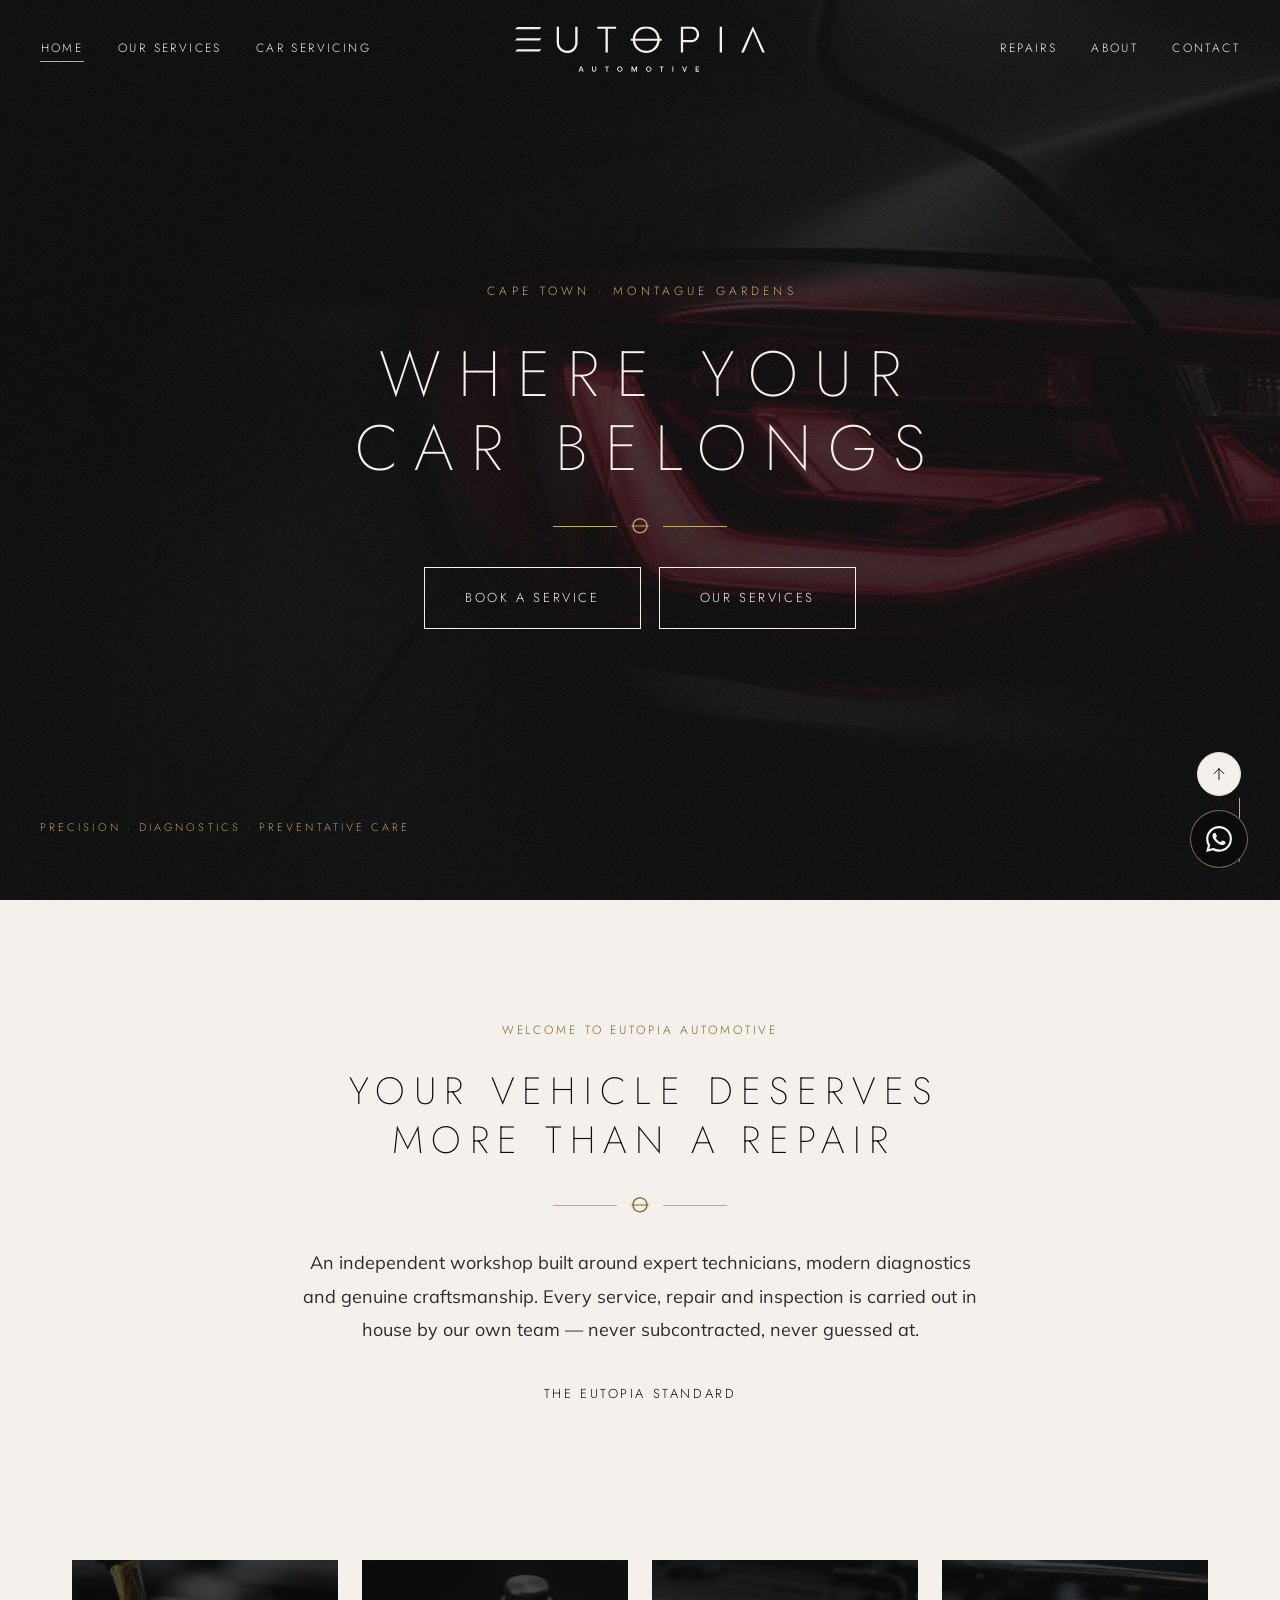
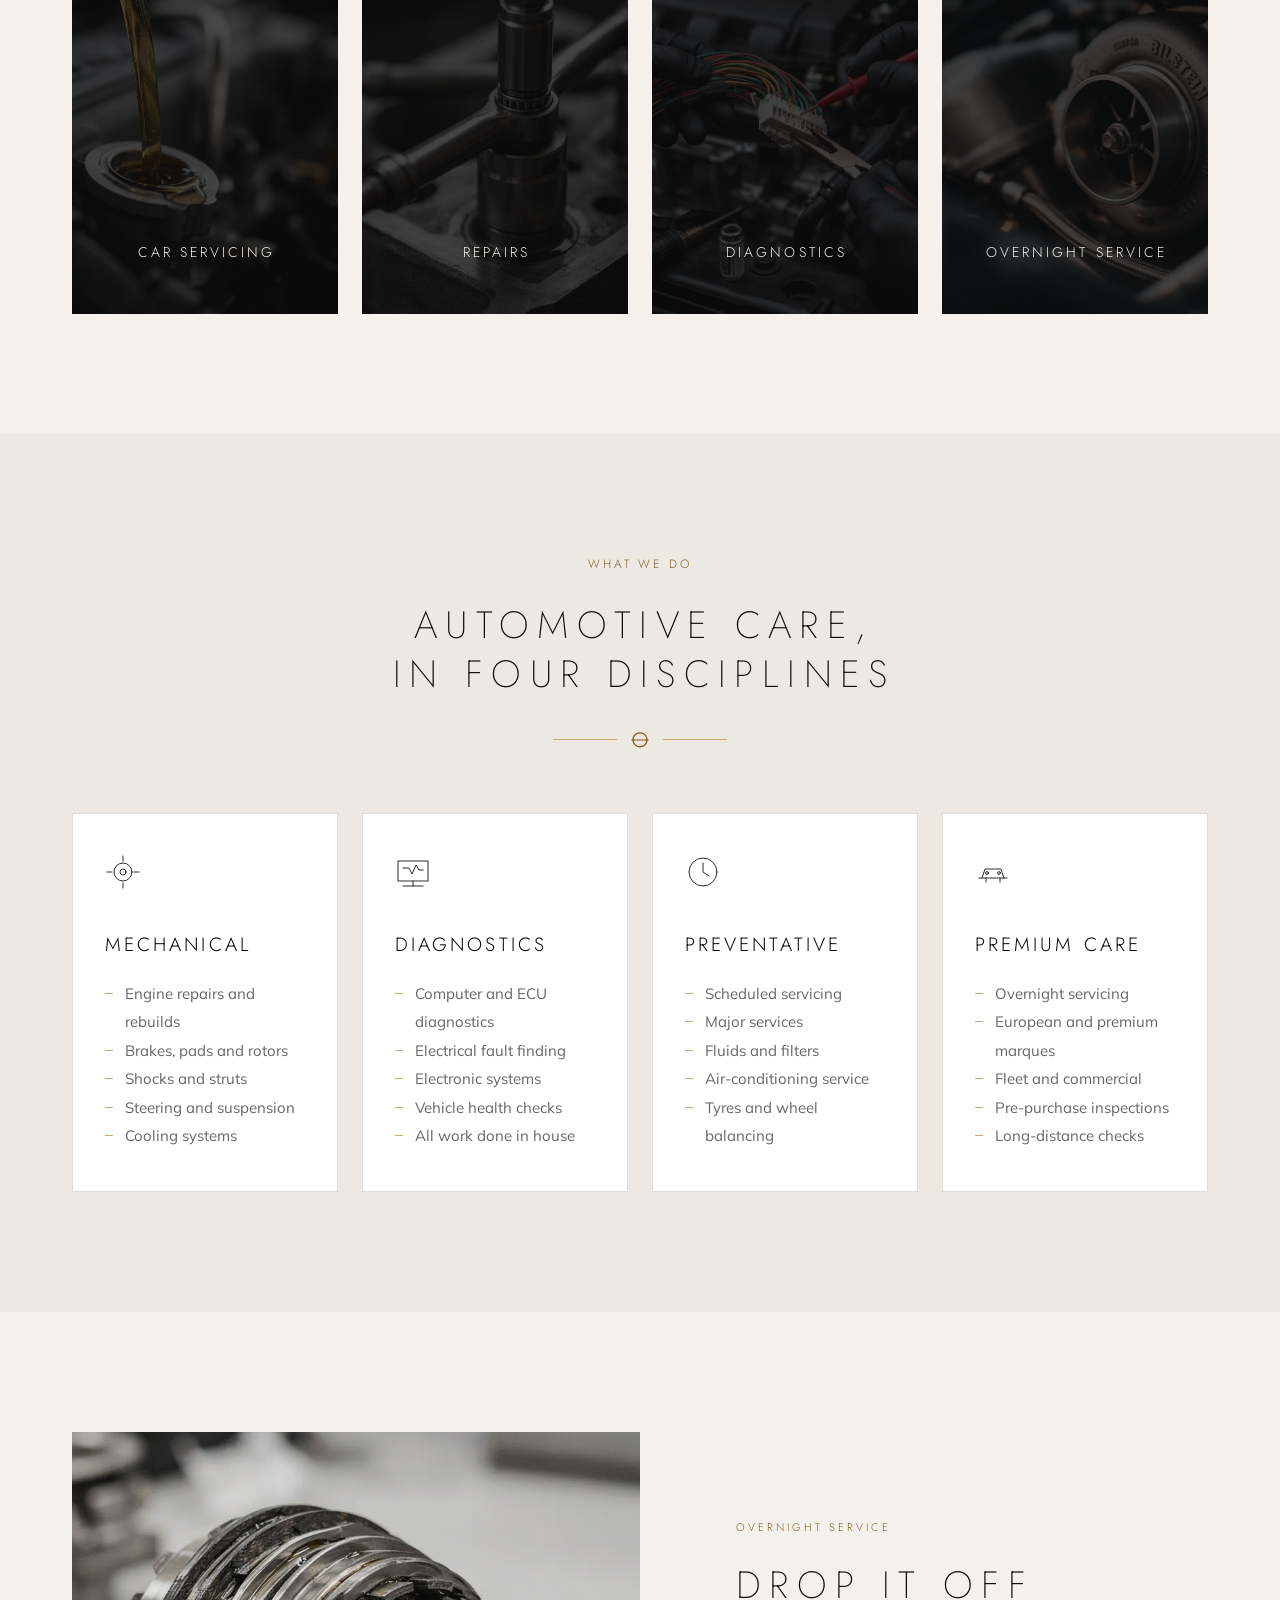
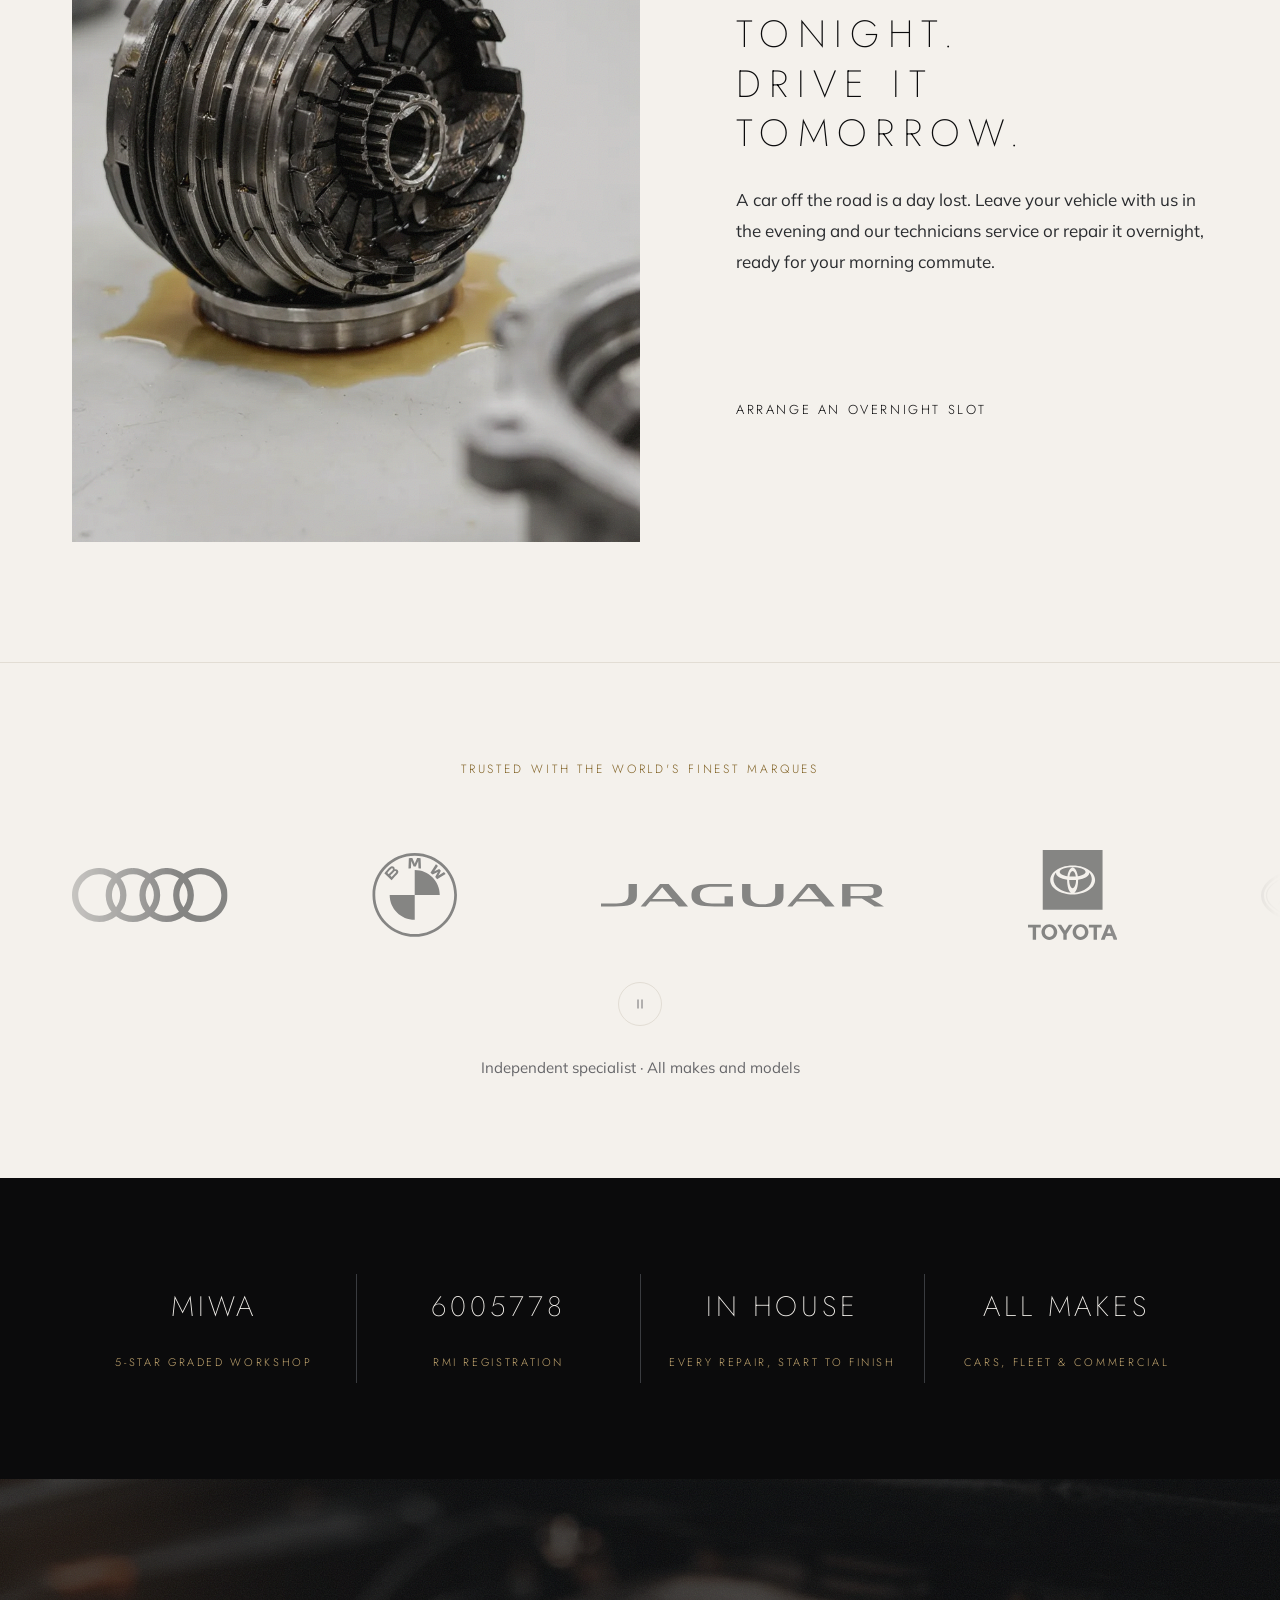
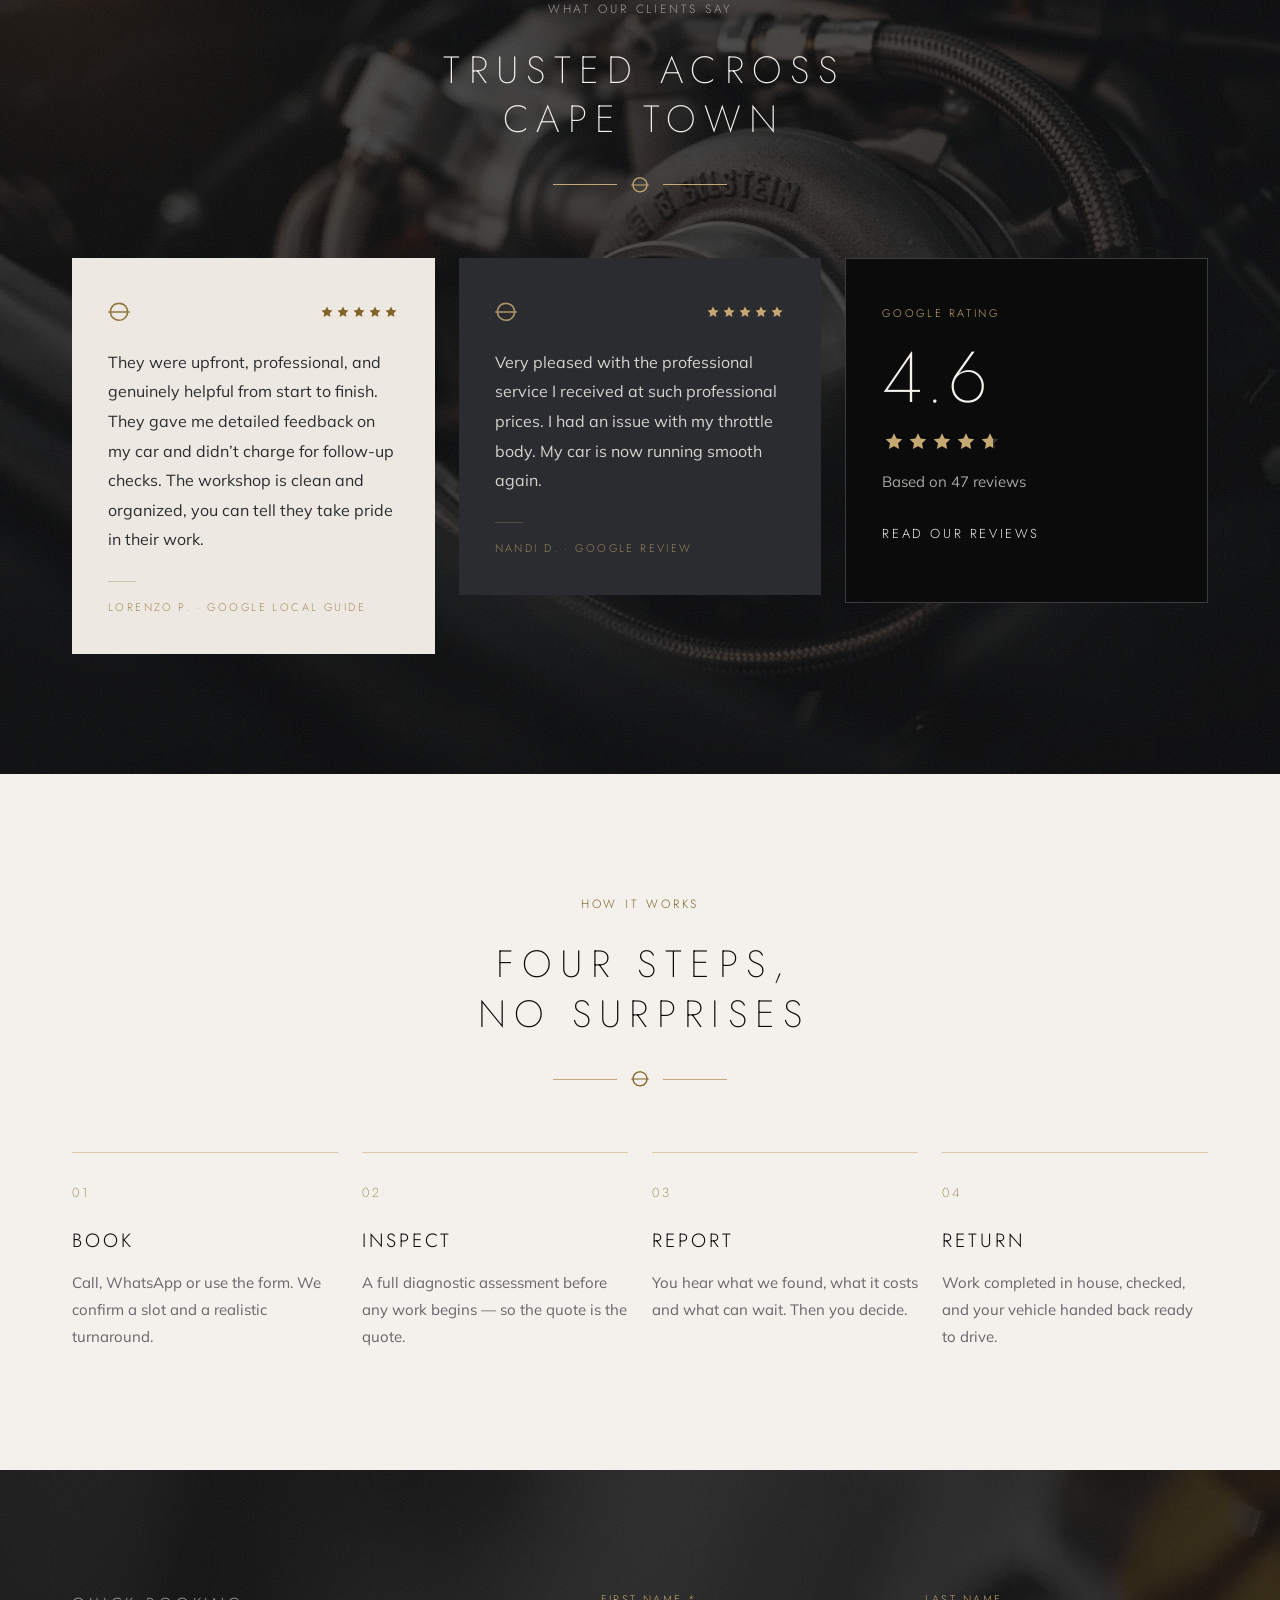
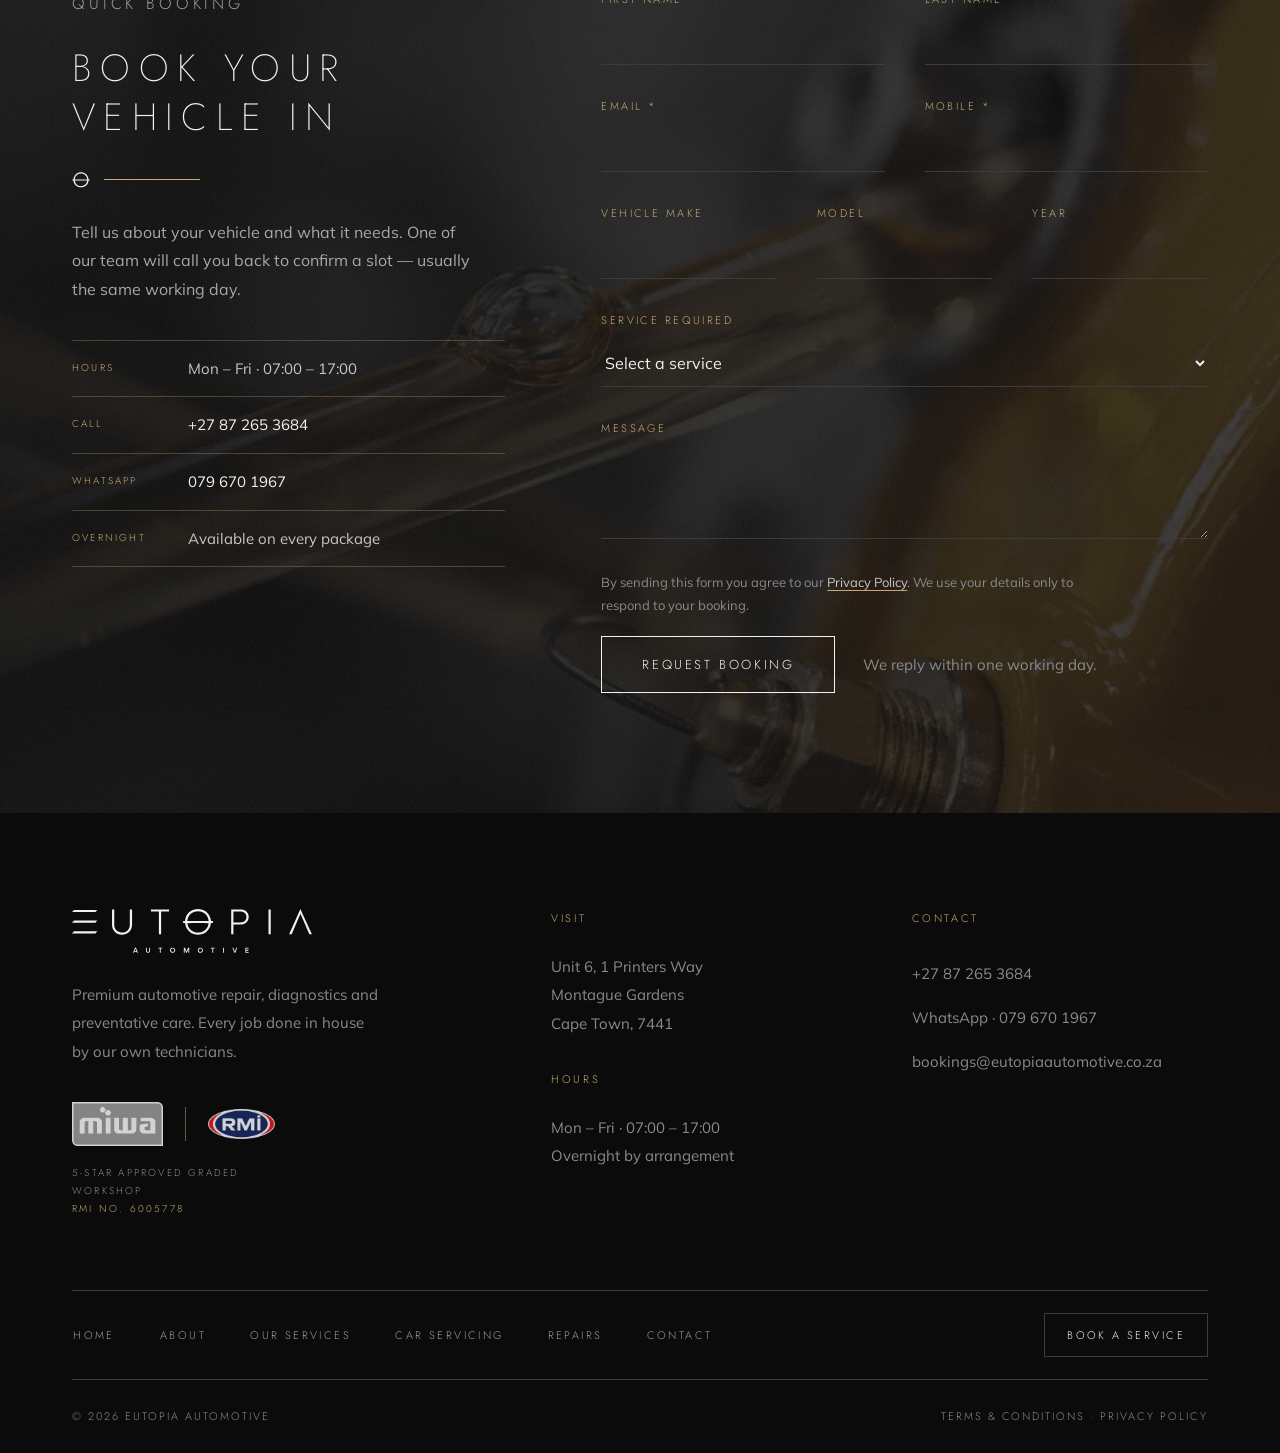
==== commit a69cd067: "Client revision: 70% photo overlays, champagne at full strength - All opener/tile/testimonial overla" ====
--- a/index.html
+++ b/index.html
@@ -30,7 +30,7 @@
 <link rel="preconnect" href="https://fonts.googleapis.com">
 <link rel="preconnect" href="https://fonts.gstatic.com" crossorigin>
 <link href="https://fonts.googleapis.com/css2?family=Jost:wght@200;300;400&family=Mulish:wght@300;400&display=swap" rel="stylesheet">
-<link rel="stylesheet" href="/assets/css/site.css?v=e6c9481f1d">
+<link rel="stylesheet" href="/assets/css/site.css?v=528d8441c4">
 <script type="application/ld+json">
 {
  "@context": "https://schema.org",
--- a/assets/css/site.css
+++ b/assets/css/site.css
@@ -1083,6 +1083,92 @@
 .qb-success .btn{margin-top:10px}
 @media (max-width:820px){ .qb-success{padding:36px 26px} }
 
+/* =====================================================================
+   CLIENT REVISION — 22 Sep 2026
+   1. Black photo overlays raised to a consistent 70% minimum.
+   2. Champagne brought to full strength wherever it carries the brand.
+      On ivory, gold text uses --gold-text (#8A6A2C, 4.5:1) so it stays
+      readable; on dark, full --gold (#C6A972, 8.7:1).
+   ===================================================================== */
+
+/* ---------- 1. OVERLAYS: one treatment, never lighter than 70% ---------- */
+.hero .veil,
+.banner:not(.banner--light) .veil,
+.banner .pic-01 + .veil, .banner .pic-03 + .veil, .banner .pic-05 + .veil,
+.banner .pic-07 + .veil, .banner .pic-08 + .veil, .banner .pic-17 + .veil,
+.banner .pic-24 + .veil, .banner .pic-27 + .veil, .banner .pic-29 + .veil{
+  background:linear-gradient(180deg,
+    rgba(11,11,12,.74) 0%,
+    rgba(11,11,12,.70) 45%,
+    rgba(11,11,12,.84) 100%);
+}
+.quotes-band .veil{background:rgba(11,11,12,.70)}
+.tile .shade{background:rgba(11,11,12,.70)}
+.tile:hover .shade{background:rgba(11,11,12,.52)}
+
+/* ---------- 2. CHAMPAGNE AT FULL STRENGTH ---------- */
+/* Section dividers: the site's signature element — no longer half-faded */
+.divider .rule,
+.hero .divider .rule,
+.banner .divider .rule{background:var(--gold);opacity:1}
+.bg-obsidian .divider .rule,.on-dark .divider .rule,
+.quick-book .qb-rule span{background:var(--gold);opacity:1}
+.divider .omark{color:var(--gold-text)}
+.bg-obsidian .divider .omark,.on-dark .divider .omark,
+.hero .divider .omark,.banner .divider .omark{color:var(--gold)}
+
+/* Eyebrow / kicker labels: grey → champagne */
+.meta{color:var(--gold-text)}
+.bg-obsidian .meta,.on-dark .meta,.quick-book .meta{color:var(--gold)}
+.hero .eyebrow,.banner:not(.banner--light) .kicker{color:var(--gold)}
+.banner--light .kicker{color:var(--gold-text)}
+.hero-foot{color:var(--gold);opacity:.9}
+
+/* Credentials band + booking facts */
+.stat .cap{color:var(--gold)}
+.qb-facts span{color:var(--gold)}
+.site-footer h4{color:var(--gold)}
+.site-footer .cred-caption .cred-no{color:var(--gold)}
+
+/* Pricing tiers */
+.tier .flag{color:var(--gold-text)}
+.tier--feature .flag{color:var(--gold)}
+.tier .from{color:var(--gold-text)}
+.tier--feature .from{color:var(--gold)}
+.benefits h4{color:var(--gold-text)}
+
+/* Supporting labels and rules */
+.col h3::after{content:"";display:block;width:26px;height:1px;background:var(--gold);margin-top:14px}
+.member .role{color:var(--gold-text)}
+.quote .who{color:var(--gold)}
+.quote:nth-child(1) .who{color:var(--gold-text)}
+.quote--rating .r-label{color:var(--gold)}
+.marques{color:var(--gold-text)}
+.legal .legal-h{border-top-color:var(--gold);border-top-width:1px}
+.legal th{color:var(--gold-text)}
+.quick-book .field label,.formpanel .field label{color:var(--gold)}
+.formpanel .field label{color:var(--gold-text)}
+.qb-success .meta{color:var(--gold)}
+
+/* Gold hairlines on the cards that frame content */
+.benefits{border-color:rgba(198,169,114,.45)}
+.tier{border-color:rgba(198,169,114,.40)}
+.tier--feature{border-color:rgba(198,169,114,.55)}
+.notice{border-color:var(--gold)}
+.step{border-top-color:rgba(198,169,114,.55)}
+.bg-obsidian .step{border-top-color:rgba(198,169,114,.45)}
+.col{border-top-color:rgba(198,169,114,.55)}
+.qb-facts,.qb-facts li{border-color:rgba(198,169,114,.30)}
+.cred-rule{background:rgba(198,169,114,.5)}
+
+/* Mobile call bar: champagne icons read against the obsidian */
+.callbar svg{color:var(--gold)}
+
+/* Champagne and grey on light backgrounds: deepened just enough to clear
+   WCAG AA (4.5:1) on ivory AND the darker ivory-alt sections. Reads richer,
+   not greyer — higher contrast is also more visible, which is the point. */
+:root{ --gold-text:#816225; --subtle:#666669; }
+
 
 .pic-01{--img:url("/assets/img/eutopia-01.webp")}
 .pic-02{--img:url("/assets/img/eutopia-02.webp")}
